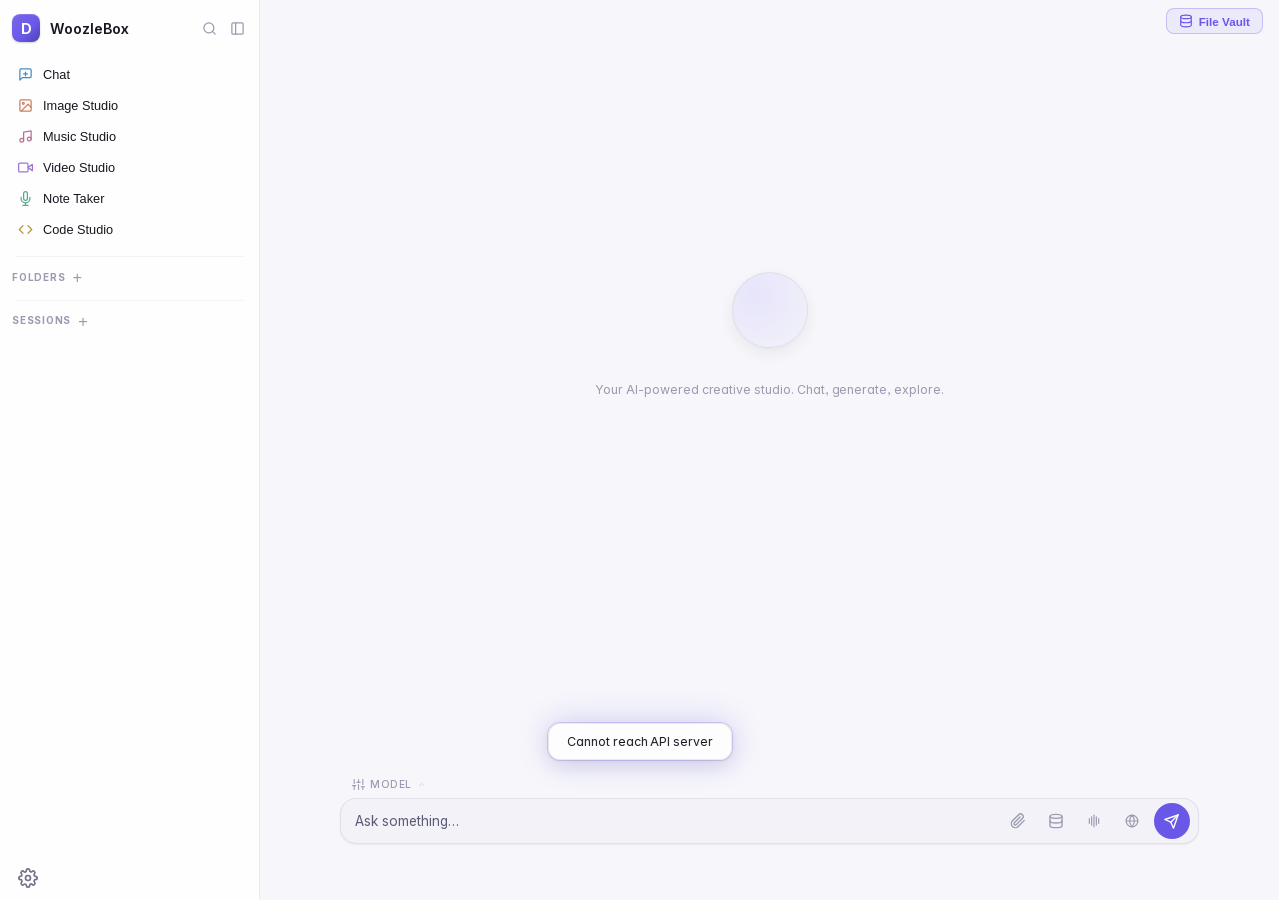
==== web/index.html @ e850a711 "admin: make Defaults panel context window token-based to match chat Follow-up to the token-based con" ====
<!DOCTYPE html>
<html lang="en">
<head>
  <meta charset="UTF-8" />
  <meta name="viewport" content="width=device-width, initial-scale=1.0, maximum-scale=1.0, user-scalable=no, viewport-fit=cover" />
  <meta name="mobile-web-app-capable" content="yes" />
  <meta name="apple-mobile-web-app-status-bar-style" content="black-translucent" />
  <title>WoozleBox</title>
  <script type="importmap">
  {
    "imports": {
      "three": "/lib/three/three.module.min.js",
      "three/addons/": "/lib/three/addons/"
    }
  }
  </script>
  <link rel="preload" href="fonts/InterVariable.woff2" as="font" type="font/woff2" crossorigin>
  <link rel="stylesheet" href="css/1-variables.css?v=3">
  <link rel="stylesheet" href="css/2-base.css?v=19">
  <link rel="stylesheet" href="css/3-studios.css?v=17">
  <link rel="stylesheet" href="css/4-chat.css?v=12">
  <link rel="stylesheet" href="css/5-ui.css?v=26">
  <link rel="stylesheet" href="css/6-responsive.css?v=3">
  <link rel="stylesheet" href="lib/highlight.css">
  <script>
    // Apply persisted color mode before first paint to avoid a flash.
    // Orthogonal to the existing wooz_theme preset picker.
    (function(){
      var m = localStorage.getItem("wooz_color_mode");
      if (m === "light" || m === "auto") {
        document.documentElement.setAttribute("data-theme", m);
      } else {
        document.documentElement.setAttribute("data-theme", "dark");
      }
    })();
  </script>
</head>
<body>
<script>
  if(localStorage.getItem("wooz_view")==="studio"){
    document.documentElement.classList.add("studio-preload");
  } else if(localStorage.getItem("wooz_view")==="music"){
    document.documentElement.classList.add("music-preload");
  } else if(localStorage.getItem("wooz_view")==="video"){
    document.documentElement.classList.add("video-preload");
  }
</script>

<!-- SVG icon sprite sheet -->
<svg xmlns="http://www.w3.org/2000/svg" style="display:none">
  <symbol id="i-heart" viewBox="0 0 24 24" fill="none" stroke="currentColor" stroke-width="2" stroke-linecap="round" stroke-linejoin="round"><path d="M20.84 4.61a5.5 5.5 0 0 0-7.78 0L12 5.67l-1.06-1.06a5.5 5.5 0 0 0-7.78 7.78l1.06 1.06L12 21.23l7.78-7.78 1.06-1.06a5.5 5.5 0 0 0 0-7.78z"/></symbol>
  <symbol id="i-heart-filled" viewBox="0 0 24 24" fill="#f472b6" stroke="#f472b6" stroke-width="2" stroke-linecap="round" stroke-linejoin="round"><path d="M20.84 4.61a5.5 5.5 0 0 0-7.78 0L12 5.67l-1.06-1.06a5.5 5.5 0 0 0-7.78 7.78l1.06 1.06L12 21.23l7.78-7.78 1.06-1.06a5.5 5.5 0 0 0 0-7.78z"/></symbol>
  <symbol id="i-play" viewBox="0 0 24 24" fill="currentColor"><polygon points="5 3 19 12 5 21 5 3"/></symbol>
  <symbol id="i-refresh" viewBox="0 0 24 24" fill="none" stroke="currentColor" stroke-width="2" stroke-linecap="round" stroke-linejoin="round"><polyline points="1 4 1 10 7 10"/><path d="M3.51 15a9 9 0 1 0 2.13-9.36L1 10"/></symbol>
  <symbol id="i-trash" viewBox="0 0 24 24" fill="none" stroke="currentColor" stroke-width="2" stroke-linecap="round" stroke-linejoin="round"><polyline points="3 6 5 6 21 6"/><path d="M19 6l-1 14a2 2 0 0 1-2 2H8a2 2 0 0 1-2-2L5 6"/><path d="M10 11v6"/><path d="M14 11v6"/><path d="M9 6V4a1 1 0 0 1 1-1h4a1 1 0 0 1 1 1v2"/></symbol>
  <symbol id="i-download" viewBox="0 0 24 24" fill="none" stroke="currentColor" stroke-width="2" stroke-linecap="round" stroke-linejoin="round"><path d="M21 15v4a2 2 0 0 1-2 2H5a2 2 0 0 1-2-2v-4"/><polyline points="7 10 12 15 17 10"/><line x1="12" y1="15" x2="12" y2="3"/></symbol>
  <symbol id="i-upload" viewBox="0 0 24 24" fill="none" stroke="currentColor" stroke-width="2" stroke-linecap="round" stroke-linejoin="round"><path d="M21 15v4a2 2 0 0 1-2 2H5a2 2 0 0 1-2-2v-4"/><polyline points="17 8 12 3 7 8"/><line x1="12" y1="3" x2="12" y2="15"/></symbol>
  <symbol id="i-chevron-down" viewBox="0 0 24 24" fill="none" stroke="currentColor" stroke-width="2" stroke-linecap="round" stroke-linejoin="round"><polyline points="6 9 12 15 18 9"/></symbol>
  <symbol id="i-chevron-up" viewBox="0 0 24 24" fill="none" stroke="currentColor" stroke-width="2" stroke-linecap="round" stroke-linejoin="round"><polyline points="18 15 12 9 6 15"/></symbol>
  <symbol id="i-wrap" viewBox="0 0 24 24" fill="none" stroke="currentColor" stroke-width="2" stroke-linecap="round" stroke-linejoin="round"><line x1="3" y1="6" x2="21" y2="6"/><path d="M3 12h15a3 3 0 1 1 0 6h-4"/><polyline points="16 16 14 18 16 20"/><line x1="3" y1="18" x2="10" y2="18"/></symbol>
  <symbol id="i-bolt" viewBox="0 0 24 24" fill="none" stroke="currentColor" stroke-width="2" stroke-linecap="round" stroke-linejoin="round"><polygon points="13 2 3 14 12 14 11 22 21 10 12 10"/></symbol>
  <symbol id="i-copy" viewBox="0 0 24 24" fill="none" stroke="currentColor" stroke-width="2" stroke-linecap="round" stroke-linejoin="round"><rect x="9" y="9" width="13" height="13" rx="2"/><path d="M5 15H4a2 2 0 0 1-2-2V4a2 2 0 0 1 2-2h9a2 2 0 0 1 2 2v1"/></symbol>
  <symbol id="i-trash-simple" viewBox="0 0 24 24" fill="none" stroke="currentColor" stroke-width="2" stroke-linecap="round" stroke-linejoin="round"><polyline points="3 6 5 6 21 6"/><path d="M19 6v14a2 2 0 0 1-2 2H7a2 2 0 0 1-2-2V6m3 0V4a2 2 0 0 1 2-2h4a2 2 0 0 1 2 2v2"/></symbol>
  <symbol id="i-x" viewBox="0 0 24 24" fill="none" stroke="currentColor" stroke-width="2" stroke-linecap="round" stroke-linejoin="round"><line x1="18" y1="6" x2="6" y2="18"/><line x1="6" y1="6" x2="18" y2="18"/></symbol>
  <symbol id="i-eye" viewBox="0 0 24 24" fill="none" stroke="currentColor" stroke-width="2" stroke-linecap="round" stroke-linejoin="round"><path d="M1 12s4-8 11-8 11 8 11 8-4 8-11 8-11-8-11-8z"/><circle cx="12" cy="12" r="3"/></symbol>
  <symbol id="i-maximize" viewBox="0 0 24 24" fill="none" stroke="currentColor" stroke-width="2" stroke-linecap="round" stroke-linejoin="round"><polyline points="15 3 21 3 21 9"/><polyline points="9 21 3 21 3 15"/><line x1="21" y1="3" x2="14" y2="10"/><line x1="3" y1="21" x2="10" y2="14"/></symbol>
  <symbol id="i-video" viewBox="0 0 24 24" fill="none" stroke="currentColor" stroke-width="2" stroke-linecap="round" stroke-linejoin="round"><polygon points="23 7 16 12 23 17 23 7"/><rect x="1" y="5" width="15" height="14" rx="2" ry="2"/></symbol>
  <symbol id="i-image" viewBox="0 0 24 24" fill="none" stroke="currentColor" stroke-width="2" stroke-linecap="round" stroke-linejoin="round"><rect x="3" y="3" width="18" height="18" rx="2"/><circle cx="8.5" cy="8.5" r="1.5"/><path d="m21 15-5-5L5 21"/></symbol>
  <symbol id="i-check" viewBox="0 0 24 24" fill="none" stroke="currentColor" stroke-width="2" stroke-linecap="round" stroke-linejoin="round"><polyline points="20 6 9 18 4 13"/></symbol>
  <symbol id="i-music" viewBox="0 0 24 24" fill="none" stroke="currentColor" stroke-width="2" stroke-linecap="round" stroke-linejoin="round"><path d="M9 18V5l12-2v13"/><circle cx="6" cy="18" r="3"/><circle cx="18" cy="16" r="3"/></symbol>
  <symbol id="i-sparkles" viewBox="0 0 24 24" fill="none" stroke="currentColor" stroke-width="2" stroke-linecap="round" stroke-linejoin="round"><path d="M12 3l1.5 3.5L17 8l-3.5 1.5L12 13l-1.5-3.5L7 8l3.5-1.5z"/><path d="M5 17l.75 1.75L7.5 19.5l-1.75.75L5 22l-.75-1.75L2.5 19.5l1.75-.75z"/><path d="M18 13l.75 1.75 1.75.75-1.75.75L18 18l-.75-1.75-1.75-.75 1.75-.75z"/></symbol>
  <symbol id="i-bulb" viewBox="0 0 24 24" fill="none" stroke="currentColor" stroke-width="2" stroke-linecap="round" stroke-linejoin="round"><path d="M12 2a7 7 0 0 1 7 7c0 3-1.86 5.1-4 6.32V17a1 1 0 0 1-1 1h-4a1 1 0 0 1-1-1v-1.68C6.86 14.1 5 12 5 9a7 7 0 0 1 7-7z"/><line x1="9" y1="21" x2="15" y2="21"/><line x1="10" y1="17" x2="14" y2="17"/></symbol>
  <symbol id="i-edit" viewBox="0 0 24 24" fill="none" stroke="currentColor" stroke-width="2" stroke-linecap="round" stroke-linejoin="round"><path d="M12 20h9"/><path d="M16.5 3.5a2.121 2.121 0 0 1 3 3L7 19l-4 1 1-4L16.5 3.5z"/></symbol>
  <symbol id="i-sliders" viewBox="0 0 24 24" fill="none" stroke="currentColor" stroke-width="2" stroke-linecap="round" stroke-linejoin="round"><line x1="4" y1="21" x2="4" y2="14"/><line x1="4" y1="10" x2="4" y2="3"/><line x1="12" y1="21" x2="12" y2="12"/><line x1="12" y1="8" x2="12" y2="3"/><line x1="20" y1="21" x2="20" y2="16"/><line x1="20" y1="12" x2="20" y2="3"/><line x1="1" y1="14" x2="7" y2="14"/><line x1="9" y1="8" x2="15" y2="8"/><line x1="17" y1="16" x2="23" y2="16"/></symbol>
  <symbol id="i-globe" viewBox="0 0 24 24" fill="none" stroke="currentColor" stroke-width="2" stroke-linecap="round" stroke-linejoin="round"><circle cx="12" cy="12" r="10"/><line x1="2" y1="12" x2="22" y2="12"/><path d="M12 2a15.3 15.3 0 0 1 4 10 15.3 15.3 0 0 1-4 10 15.3 15.3 0 0 1-4-10 15.3 15.3 0 0 1 4-10z"/></symbol>
  <symbol id="i-search" viewBox="0 0 24 24" fill="none" stroke="currentColor" stroke-width="2" stroke-linecap="round" stroke-linejoin="round"><circle cx="11" cy="11" r="8"/><line x1="21" y1="21" x2="16.65" y2="16.65"/></symbol>
  <symbol id="i-trash-lines" viewBox="0 0 24 24" fill="none" stroke="currentColor" stroke-width="2" stroke-linecap="round" stroke-linejoin="round"><polyline points="3 6 5 6 21 6"/><path d="M19 6v14a2 2 0 0 1-2 2H7a2 2 0 0 1-2-2V6m3 0V4a2 2 0 0 1 2-2h4a2 2 0 0 1 2 2v2"/><line x1="10" y1="11" x2="10" y2="17"/><line x1="14" y1="11" x2="14" y2="17"/></symbol>
  <symbol id="i-pause" viewBox="0 0 24 24" fill="currentColor"><rect x="6" y="4" width="4" height="16"/><rect x="14" y="4" width="4" height="16"/></symbol>
  <symbol id="i-chevron-right" viewBox="0 0 24 24" fill="none" stroke="currentColor" stroke-width="2" stroke-linecap="round" stroke-linejoin="round"><polyline points="9 6 15 12 9 18"/></symbol>
  <symbol id="i-redo" viewBox="0 0 24 24" fill="none" stroke="currentColor" stroke-width="2" stroke-linecap="round" stroke-linejoin="round"><polyline points="23 4 23 10 17 10"/><path d="M20.49 15a9 9 0 1 1-2.12-9.36L23 10"/></symbol>
  <symbol id="i-scissors" viewBox="0 0 24 24" fill="none" stroke="currentColor" stroke-width="2" stroke-linecap="round" stroke-linejoin="round"><circle cx="6" cy="6" r="3"/><circle cx="6" cy="18" r="3"/><line x1="20" y1="4" x2="8.12" y2="15.88"/><line x1="14.47" y1="14.48" x2="20" y2="20"/><line x1="8.12" y1="8.12" x2="12" y2="12"/></symbol>
  <symbol id="i-folder" viewBox="0 0 24 24" fill="none" stroke="currentColor" stroke-width="2" stroke-linecap="round" stroke-linejoin="round"><path d="M22 19a2 2 0 0 1-2 2H4a2 2 0 0 1-2-2V5a2 2 0 0 1 2-2h5l2 3h9a2 2 0 0 1 2 2z"/></symbol>
  <symbol id="i-chat-plus" viewBox="0 0 24 24" fill="none" stroke="currentColor" stroke-width="2" stroke-linecap="round" stroke-linejoin="round"><path d="M21 15a2 2 0 0 1-2 2H7l-4 4V5a2 2 0 0 1 2-2h14a2 2 0 0 1 2 2z"/><line x1="12" y1="8" x2="12" y2="14"/><line x1="9" y1="11" x2="15" y2="11"/></symbol>
  <symbol id="i-file" viewBox="0 0 24 24" fill="none" stroke="currentColor" stroke-width="2" stroke-linecap="round" stroke-linejoin="round"><path d="M14 2H6a2 2 0 0 0-2 2v16a2 2 0 0 0 2 2h12a2 2 0 0 0 2-2V8z"/><polyline points="14 2 14 8 20 8"/></symbol>
  <symbol id="i-edit-box" viewBox="0 0 24 24" fill="none" stroke="currentColor" stroke-width="2" stroke-linecap="round" stroke-linejoin="round"><path d="M11 4H4a2 2 0 0 0-2 2v14a2 2 0 0 0 2 2h14a2 2 0 0 0 2-2v-7"/><path d="M18.5 2.5a2.121 2.121 0 0 1 3 3L12 15l-4 1 1-4 9.5-9.5z"/></symbol>
  <symbol id="i-send" viewBox="0 0 24 24" fill="none" stroke="currentColor" stroke-width="2" stroke-linecap="round" stroke-linejoin="round"><line x1="22" y1="2" x2="11" y2="13"/><polygon points="22 2 15 22 11 13 2 9 22 2"/></symbol>
  <symbol id="i-gear" viewBox="0 0 24 24" fill="none" stroke="currentColor" stroke-width="2" stroke-linecap="round" stroke-linejoin="round"><circle cx="12" cy="12" r="3"/><path d="M19.4 15a1.65 1.65 0 0 0 .33 1.82l.06.06a2 2 0 0 1-2.83 2.83l-.06-.06a1.65 1.65 0 0 0-1.82-.33 1.65 1.65 0 0 0-1 1.51V21a2 2 0 0 1-4 0v-.09A1.65 1.65 0 0 0 9 19.4a1.65 1.65 0 0 0-1.82.33l-.06.06a2 2 0 0 1-2.83-2.83l.06-.06A1.65 1.65 0 0 0 4.68 15a1.65 1.65 0 0 0-1.51-1H3a2 2 0 0 1 0-4h.09A1.65 1.65 0 0 0 4.6 9a1.65 1.65 0 0 0-.33-1.82l-.06-.06a2 2 0 0 1 2.83-2.83l.06.06A1.65 1.65 0 0 0 9 4.68a1.65 1.65 0 0 0 1-1.51V3a2 2 0 0 1 4 0v.09a1.65 1.65 0 0 0 1 1.51 1.65 1.65 0 0 0 1.82-.33l.06-.06a2 2 0 0 1 2.83 2.83l-.06.06A1.65 1.65 0 0 0 19.4 9a1.65 1.65 0 0 0 1.51 1H21a2 2 0 0 1 0 4h-.09a1.65 1.65 0 0 0-1.51 1z"/></symbol>
  <symbol id="i-sidebar" viewBox="0 0 24 24" fill="none" stroke="currentColor" stroke-width="2" stroke-linecap="round" stroke-linejoin="round"><rect x="3" y="3" width="18" height="18" rx="2"/><line x1="9" y1="3" x2="9" y2="21"/></symbol>
  <symbol id="i-mic" viewBox="0 0 24 24" fill="none" stroke="currentColor" stroke-width="2" stroke-linecap="round" stroke-linejoin="round"><path d="M12 1a3 3 0 0 0-3 3v8a3 3 0 0 0 6 0V4a3 3 0 0 0-3-3z"/><path d="M19 10v2a7 7 0 0 1-14 0v-2"/><line x1="12" y1="19" x2="12" y2="23"/><line x1="8" y1="23" x2="16" y2="23"/></symbol>
  <symbol id="i-record" viewBox="0 0 24 24"><circle cx="12" cy="12" r="8" fill="currentColor"/></symbol>
  <symbol id="i-code" viewBox="0 0 24 24" fill="none" stroke="currentColor" stroke-width="2" stroke-linecap="round" stroke-linejoin="round"><polyline points="16 18 22 12 16 6"/><polyline points="8 6 2 12 8 18"/></symbol>
  <symbol id="i-paperclip" viewBox="0 0 24 24" fill="none" stroke="currentColor" stroke-width="2" stroke-linecap="round" stroke-linejoin="round"><path d="M21.44 11.05l-9.19 9.19a6 6 0 0 1-8.49-8.49l9.19-9.19a4 4 0 0 1 5.66 5.66l-9.2 9.19a2 2 0 0 1-2.83-2.83l8.49-8.48"/></symbol>
  <symbol id="i-database" viewBox="0 0 24 24" fill="none" stroke="currentColor" stroke-width="2" stroke-linecap="round" stroke-linejoin="round"><ellipse cx="12" cy="5" rx="9" ry="3"/><path d="M21 12c0 1.66-4.03 3-9 3s-9-1.34-9-3"/><path d="M3 5v14c0 1.66 4.03 3 9 3s9-1.34 9-3V5"/></symbol>
  <symbol id="i-trim" viewBox="0 0 24 24" fill="none" stroke="currentColor" stroke-width="2" stroke-linecap="round" stroke-linejoin="round"><rect x="3" y="3" width="18" height="18" rx="2"/><line x1="9" y1="3" x2="9" y2="21"/><line x1="15" y1="3" x2="15" y2="21"/></symbol>
  <symbol id="i-fade-in" viewBox="0 0 24 24" fill="none" stroke="currentColor" stroke-width="2" stroke-linecap="round" stroke-linejoin="round"><polygon points="3 20 21 20 21 4" fill="currentColor" opacity="0.2" stroke="none"/><path d="M3 20 L21 20 L21 4 Z"/></symbol>
  <symbol id="i-fade-out" viewBox="0 0 24 24" fill="none" stroke="currentColor" stroke-width="2" stroke-linecap="round" stroke-linejoin="round"><polygon points="3 4 3 20 21 20" fill="currentColor" opacity="0.2" stroke="none"/><path d="M3 4 L3 20 L21 20 Z"/></symbol>
  <symbol id="i-clock" viewBox="0 0 24 24" fill="none" stroke="currentColor" stroke-width="2" stroke-linecap="round" stroke-linejoin="round"><circle cx="12" cy="12" r="10"/><polyline points="12 6 12 12 16 14"/></symbol>
  <symbol id="i-diff" viewBox="0 0 24 24" fill="none" stroke="currentColor" stroke-width="2" stroke-linecap="round" stroke-linejoin="round"><line x1="4" y1="6" x2="10" y2="6"/><line x1="7" y1="3" x2="7" y2="9"/><line x1="14" y1="18" x2="20" y2="18"/><rect x="2" y="2" width="20" height="20" rx="3"/><line x1="12" y1="2" x2="12" y2="22"/></symbol>
  <symbol id="i-help" viewBox="0 0 24 24" fill="none" stroke="currentColor" stroke-width="2" stroke-linecap="round" stroke-linejoin="round"><circle cx="12" cy="12" r="10"/><path d="M9.09 9a3 3 0 0 1 5.83 1c0 2-3 3-3 3"/><line x1="12" y1="17" x2="12.01" y2="17"/></symbol>
</svg>

<!-- hidden TTS btn kept for JS -->
<button id="tts-btn" style="display:none">🔊</button>

<!-- Mobile hamburger menu button -->
<button id="mobile-menu-btn" aria-label="Open menu">
  <svg width="20" height="20" viewBox="0 0 24 24" fill="none" stroke="currentColor" stroke-width="2" stroke-linecap="round" stroke-linejoin="round"><line x1="3" y1="6" x2="21" y2="6"/><line x1="3" y1="12" x2="21" y2="12"/><line x1="3" y1="18" x2="21" y2="18"/></svg>
</button>
<!-- Mobile sidebar backdrop -->
<div id="mobile-sidebar-backdrop"></div>
<!-- Inpaint Editor -->
<div id="inpaint-editor">
  <div id="inpaint-card">
    <div id="inpaint-header">
      <div id="inpaint-header-left">
        <span id="inpaint-header-title">Edit Image</span>
        <span id="inpaint-header-desc">Paint the area to change, then describe the replacement</span>
      </div>
      <div id="inpaint-tools">
        <label>Brush <input type="range" id="inpaint-brush-size" min="5" max="80" value="30"><span id="inpaint-brush-val">30</span></label>
        <button class="inpaint-tool-btn" id="inpaint-eraser" title="Eraser (E)">
          <svg width="14" height="14" viewBox="0 0 24 24" fill="none" stroke="currentColor" stroke-width="2" stroke-linecap="round" stroke-linejoin="round"><path d="M20 20H7L3 16c-.8-.8-.8-2 0-2.8L14.6 1.6c.8-.8 2-.8 2.8 0L21 5.2c.8.8.8 2 0 2.8L11 18"/><path d="M6 12l5.4 5.4"/></svg>
        </button>
        <button class="inpaint-tool-btn" id="inpaint-undo" title="Undo (Ctrl+Z)">
          <svg width="14" height="14"><use href="#i-refresh"/></svg>
        </button>
        <button class="inpaint-tool-btn" id="inpaint-clear" title="Clear mask">
          <svg width="14" height="14"><use href="#i-trash-simple"/></svg>
        </button>
        <div class="inpaint-sep"></div>
        <div class="inpaint-zoom-group">
          <button class="inpaint-zoom-btn" id="inpaint-zoom-out">&minus;</button>
          <input type="range" id="inpaint-zoom-range" min="25" max="300" value="100">
          <button class="inpaint-zoom-btn" id="inpaint-zoom-in">+</button>
          <span id="inpaint-zoom-val">100%</span>
        </div>
      </div>
      <button id="inpaint-close">&times;</button>
    </div>
    <div id="inpaint-canvas-wrap">
      <div id="inpaint-canvas-inner">
        <img id="inpaint-source-img" />
        <canvas id="inpaint-canvas"></canvas>
        <div id="inpaint-loading">
          <div class="enhance-overlay-spinner"></div>
          <div id="inpaint-loading-text">Inpainting...</div>
        </div>
      </div>
    </div>
    <button id="inpaint-settings-toggle">
      <svg width="10" height="10" viewBox="0 0 24 24" fill="currentColor" stroke="none"><path d="M9 6l6 6-6 6z"/></svg>
      Settings
    </button>
    <div id="inpaint-settings-panel">
      <div class="inpaint-setting-row">
        <span class="inpaint-setting-label" title="Number of denoising iterations. More steps = higher quality but slower.">Steps</span>
        <input type="range" class="inpaint-setting-range" id="inpaint-set-steps" min="10" max="50" value="35" title="Number of denoising iterations. More steps = higher quality but slower.">
        <span class="inpaint-setting-val" id="inpaint-set-steps-val">35</span>
      </div>
      <div class="inpaint-setting-row">
        <span class="inpaint-setting-label" title="How strongly the result follows your prompt. Higher = more literal, lower = more creative.">Guidance</span>
        <input type="range" class="inpaint-setting-range" id="inpaint-set-guidance" min="1" max="20" step="0.5" value="12" title="How strongly the result follows your prompt. Higher = more literal, lower = more creative.">
        <span class="inpaint-setting-val" id="inpaint-set-guidance-val">12.0</span>
      </div>
      <div class="inpaint-setting-row">
        <span class="inpaint-setting-label" title="How much of the masked area to regenerate. 1.0 = fully replace, lower values blend more with the original image.">Strength</span>
        <input type="range" class="inpaint-setting-range" id="inpaint-set-strength" min="0.1" max="1.0" step="0.05" value="0.75" title="How much of the masked area to regenerate. 1.0 = fully replace, lower values blend more with the original image.">
        <span class="inpaint-setting-val" id="inpaint-set-strength-val">0.75</span>
      </div>
    </div>
    <div id="inpaint-prompt-bar">
      <input type="text" id="inpaint-prompt" placeholder="Describe what should appear in the painted area..." />
      <button id="inpaint-submit" title="Run inpainting on the painted area">
        <svg width="16" height="16" viewBox="0 0 24 24" fill="none" stroke="currentColor" stroke-width="2.5" stroke-linecap="round" stroke-linejoin="round"><polygon points="13 2 3 14 12 14 11 22 21 10 12 10 13 2"/></svg>
      </button>
      <button id="inpaint-save" title="Save result to Image Studio">
        <svg width="16" height="16" viewBox="0 0 24 24" fill="none" stroke="currentColor" stroke-width="2" stroke-linecap="round" stroke-linejoin="round"><path d="M19 21H5a2 2 0 0 1-2-2V5a2 2 0 0 1 2-2h11l5 5v11a2 2 0 0 1-2 2z"/><polyline points="17 21 17 13 7 13 7 21"/><polyline points="7 3 7 8 15 8"/></svg>
      </button>
      <button id="inpaint-reset" title="Reset to original image">
        <svg width="16" height="16"><use href="#i-refresh"/></svg>
      </button>
    </div>
  </div>
</div>

<!-- MUSIC EDITOR MODAL -->
<div id="music-editor">
  <div id="music-editor-card">
    <div id="music-editor-header">
      <div id="music-editor-header-left">
        <span id="music-editor-title">Edit Audio</span>
        <span id="music-editor-desc">Select a region to trim, cut, or apply effects</span>
      </div>
      <div id="music-editor-tools">
        <button class="inpaint-tool-btn" id="me-trim" title="Trim to selection">
          <svg width="14" height="14"><use href="#i-trim"/></svg>
        </button>
        <button class="inpaint-tool-btn" id="me-cut" title="Cut selection">
          <svg width="14" height="14"><use href="#i-scissors"/></svg>
        </button>
        <div class="inpaint-sep"></div>
        <button class="inpaint-tool-btn" id="me-fade-in" title="Fade in">
          <svg width="14" height="14"><use href="#i-fade-in"/></svg>
        </button>
        <button class="inpaint-tool-btn" id="me-fade-out" title="Fade out">
          <svg width="14" height="14"><use href="#i-fade-out"/></svg>
        </button>
        <div class="inpaint-sep"></div>
        <div id="me-speed-group">
          <svg width="12" height="12"><use href="#i-clock"/></svg>
          <input type="range" id="me-speed" min="0.25" max="2" step="0.25" value="1" title="Playback speed">
          <span id="me-speed-val">1x</span>
        </div>
        <div class="inpaint-sep"></div>
        <button class="inpaint-tool-btn" id="me-undo" title="Undo (Ctrl+Z)">
          <svg width="14" height="14"><use href="#i-refresh"/></svg>
        </button>
        <button class="inpaint-tool-btn" id="me-redo" title="Redo (Ctrl+Y)">
          <svg width="14" height="14"><use href="#i-redo"/></svg>
        </button>
      </div>
      <button id="music-editor-close">&times;</button>
    </div>
    <div id="me-wave-container">
      <div id="me-waveform-wrap">
        <canvas id="me-waveform-canvas"></canvas>
        <div id="me-selection-overlay"></div>
        <div id="me-playhead"></div>
      </div>
      <canvas id="me-timeline-canvas"></canvas>
    </div>
    <div id="me-scrollbar">
      <div id="me-scrollbar-thumb"></div>
    </div>
    <div id="me-transport">
      <button class="inpaint-tool-btn" id="me-play" title="Play/Pause">
        <svg width="14" height="14"><use href="#i-play"/></svg>
      </button>
      <span id="me-time">0:00 / 0:00</span>
      <span id="me-selection-info"></span>
      <div id="me-zoom-group">
        <button class="inpaint-tool-btn" id="me-zoom-out" title="Zoom out (-)">
          <svg width="12" height="12" viewBox="0 0 24 24" fill="none" stroke="currentColor" stroke-width="2.5" stroke-linecap="round"><line x1="5" y1="12" x2="19" y2="12"/></svg>
        </button>
        <span id="me-zoom-val">100%</span>
        <button class="inpaint-tool-btn" id="me-zoom-in" title="Zoom in (+)">
          <svg width="12" height="12" viewBox="0 0 24 24" fill="none" stroke="currentColor" stroke-width="2.5" stroke-linecap="round"><line x1="12" y1="5" x2="12" y2="19"/><line x1="5" y1="12" x2="19" y2="12"/></svg>
        </button>
      </div>
    </div>
    <div id="me-footer">
      <div id="me-export-group">
        <label id="me-format-label">Format</label>
        <select id="me-format">
          <option value="mp3">MP3</option>
          <option value="wav">WAV</option>
        </select>
      </div>
      <button class="accent-btn" id="me-export" title="Download edited audio">
        <svg width="14" height="14"><use href="#i-download"/></svg> Export
      </button>
      <button class="accent-btn" id="me-save" title="Save changes back to studio">
        <svg width="14" height="14"><use href="#i-check"/></svg> Save
      </button>
      <button class="accent-btn" id="me-reset" title="Reset to original">
        <svg width="14" height="14"><use href="#i-refresh"/></svg> Reset
      </button>
    </div>
    <div class="modal-resize-handle" id="me-resize-handle"></div>
  </div>
</div>

<!-- MAIN -->
<div id="main">

  <!-- SIDEBAR -->
  <div id="sidebar">
    <div id="sidebar-resize-handle"></div>
    <!-- Logo -->
    <div id="sidebar-logo">
      <div class="logo" id="logo-letter">D</div>
      <img id="logo-img" style="display:none;max-width:280px;max-height:32px;width:auto;height:auto;object-fit:contain;border-radius:4px;" />
      <span id="sidebar-title">WoozleBox</span>
      <button id="search-open-btn" class="sidebar-search-btn" title="Search">
        <svg width="15" height="15"><use href="#i-search"/></svg>
      </button>
    </div>

    <!-- Expanded sidebar top -->
    <div id="sidebar-top">
      <button id="new-chat-btn">
        <svg width="15" height="15"><use href="#i-chat-plus"/></svg>
        Chat
      </button>
      <button class="sidebar-row sidebar-studio-btn" id="studio-sidebar-btn">
        <svg width="15" height="15"><use href="#i-image"/></svg>
        Image Studio
      </button>
      <button class="sidebar-row sidebar-studio-btn" id="music-sidebar-btn">
        <svg width="15" height="15"><use href="#i-music"/></svg>
        Music Studio
      </button>
      <button class="sidebar-row sidebar-studio-btn" id="video-sidebar-btn">
        <svg width="15" height="15"><use href="#i-video"/></svg>
        Video Studio
      </button>
      <button class="sidebar-row sidebar-studio-btn" id="notetaker-sidebar-btn">
        <svg width="15" height="15"><use href="#i-mic"/></svg>
        Note Taker
      </button>
      <button class="sidebar-row sidebar-studio-btn" id="code-sidebar-btn">
        <svg width="15" height="15"><use href="#i-code"/></svg>
        Code Studio
      </button>
    </div>
    <button id="sidebar-toggle" title="Collapse sidebar">
      <svg width="15" height="15"><use href="#i-sidebar"/></svg>
    </button>

    <!-- Collapsed icon strip -->
    <div id="sidebar-icon-strip">
      <button class="strip-btn" id="strip-expand-btn" title="Expand sidebar">
        <svg width="16" height="16"><use href="#i-sidebar"/></svg>
      </button>
      <button class="strip-btn" id="strip-new-chat-btn" title="Chat">
        <svg width="16" height="16"><use href="#i-chat-plus"/></svg>
      </button>
      <button class="strip-btn" id="strip-studio-btn" title="Image Studio">
        <svg width="16" height="16"><use href="#i-image"/></svg>
      </button>
      <button class="strip-btn" id="strip-music-btn" title="Music Studio">
        <svg width="16" height="16"><use href="#i-music"/></svg>
      </button>
      <button class="strip-btn" id="strip-video-btn" title="Video Studio">
        <svg width="16" height="16"><use href="#i-video"/></svg>
      </button>
      <button class="strip-btn" id="strip-notetaker-btn" title="Note Taker">
        <svg width="16" height="16"><use href="#i-mic"/></svg>
      </button>
      <button class="strip-btn" id="strip-code-btn" title="Code Studio">
        <svg width="16" height="16"><use href="#i-code"/></svg>
      </button>
      <button class="strip-btn" id="strip-search-btn" title="Search chats">
        <svg width="16" height="16"><use href="#i-search"/></svg>
      </button>
      <button class="strip-btn" id="strip-settings-btn" title="Settings">
        <svg width="16" height="16"><use href="#i-gear"/></svg>
      </button>
    </div>

    <!-- Folders section -->
    <!-- Chat: Folders + Sessions -->
    <div id="chat-folders-top-divider" class="sb-divider"></div>
    <div id="chat-folders-section" class="sb-section">
      <div id="chat-folders-header" class="sb-section-header">
        <span>Folders</span>
        <button id="folder-new-btn" title="New folder">+</button>
      </div>
      <div id="chat-folders-list"></div>
    </div>
    <div id="chat-folders-divider" class="sb-divider"></div>
    <div id="conv-header" class="sb-section-header">
      <span>Sessions</span>
      <button id="conv-new-btn" title="New conversation">+</button>
    </div>
    <div id="conv-search-wrap" style="display:none"></div>
    <div id="conv-list" class="sb-list"></div>

    <!-- Image Studio: Folders + Sessions -->
    <div id="image-folders-top-divider" class="sb-divider" style="display:none;"></div>
    <div id="image-folders-section" class="sb-section" style="display:none;">
      <div id="image-folders-header" class="sb-section-header">
        <span>Folders</span>
        <button id="image-folder-new-btn" title="New folder">+</button>
      </div>
      <div id="image-folders-list"></div>
    </div>
    <div id="image-folders-divider" class="sb-divider" style="display:none;"></div>
    <div id="studio-sessions-header" class="sb-section-header" style="display:none;">
      <span>Sessions</span>
      <button id="studio-new-session-btn" title="New session">+</button>
    </div>
    <div id="studio-sessions-list" class="sb-list" style="display:none;"></div>

    <!-- Music Studio: Folders + Sessions -->
    <div id="music-folders-top-divider" class="sb-divider" style="display:none;"></div>
    <div id="music-folders-section" class="sb-section" style="display:none;">
      <div id="music-folders-header" class="sb-section-header">
        <span>Folders</span>
        <button id="music-folder-new-btn" title="New folder">+</button>
      </div>
      <div id="music-folders-list"></div>
    </div>
    <div id="music-folders-divider" class="sb-divider" style="display:none;"></div>
    <div id="music-sessions-header" class="sb-section-header" style="display:none;">
      <span>Sessions</span>
      <button id="music-new-session-btn" title="New session">+</button>
    </div>
    <div id="music-sessions-list" class="sb-list" style="display:none;"></div>

    <!-- Video Studio: Folders + Sessions -->
    <div id="video-folders-top-divider" class="sb-divider" style="display:none;"></div>
    <div id="video-folders-section" class="sb-section" style="display:none;">
      <div id="video-folders-header" class="sb-section-header">
        <span>Folders</span>
        <button id="video-folder-new-btn" title="New folder">+</button>
      </div>
      <div id="video-folders-list"></div>
    </div>
    <div id="video-folders-divider" class="sb-divider" style="display:none;"></div>
    <div id="video-sessions-header" class="sb-section-header" style="display:none;">
      <span>Sessions</span>
      <button id="video-new-session-btn" title="New session">+</button>
    </div>
    <div id="video-sessions-list" class="sb-list" style="display:none;"></div>

    <!-- Note Taker: Folders + Sessions -->
    <div id="notetaker-folders-top-divider" class="sb-divider" style="display:none;"></div>
    <div id="notetaker-folders-section" class="sb-section" style="display:none;">
      <div id="notetaker-folders-header" class="sb-section-header">
        <span>Folders</span>
        <button id="notetaker-folder-new-btn" title="New folder">+</button>
      </div>
      <div id="notetaker-folders-list"></div>
    </div>
    <div id="notetaker-folders-divider" class="sb-divider" style="display:none;"></div>
    <div id="notetaker-sessions-header" class="sb-section-header" style="display:none;">
      <span>Sessions</span>
      <button id="notetaker-new-session-btn" title="New session">+</button>
    </div>
    <div id="notetaker-sessions-list" class="sb-list" style="display:none;"></div>

    <!-- Code Studio: Folders + Sessions -->
    <div id="code-folders-top-divider" class="sb-divider" style="display:none;"></div>
    <div id="code-folders-section" class="sb-section" style="display:none;">
      <div id="code-folders-header" class="sb-section-header">
        <span>Folders</span>
        <button id="code-folder-new-btn" title="New folder">+</button>
      </div>
      <div id="code-folders-list"></div>
    </div>
    <div id="code-folders-divider" class="sb-divider" style="display:none;"></div>
    <div id="code-sessions-header" class="sb-section-header" style="display:none;">
      <span>Sessions</span>
      <button id="code-new-session-btn" title="New session">+</button>
    </div>
    <div id="code-sessions-list" class="sb-list" style="display:none;"></div>

    <!-- Sidebar bottom -->
    <div id="sidebar-bottom">
      <button class="sidebar-row" id="settings-btn" title="Settings">
        <svg width="20" height="20"><use href="#i-gear"/></svg>
      </button>
      <button class="sidebar-row" id="logout-btn" style="display:none;" title="Log out">
        <svg width="20" height="20" viewBox="0 0 24 24" fill="none" stroke="currentColor" stroke-width="2" stroke-linecap="round" stroke-linejoin="round"><path d="M15 3h4a2 2 0 0 1 2 2v14a2 2 0 0 1-2 2h-4"/><polyline points="10 17 15 12 10 7"/><line x1="15" y1="12" x2="3" y2="12"/></svg>
      </button>
    </div>
    <div id="vram-status" style="display:none;"></div>
  </div>

  <!-- CHAT AREA -->
  <div id="chat-area">
    <div id="chat-col">
    <div id="chat-header">
      <button id="vault-toggle-btn" title="File Vault">
        <svg width="16" height="16"><use href="#i-database"/></svg>
        File Vault
      </button>
    </div>
    <div id="chat-body">
    <div id="chat-content">
    <div id="chat-window" class="welcome-only">
      <div class="welcome" id="welcome-msg">
        <div class="welcome-avatar" id="welcome-avatar"></div>
        <h2 id="welcome-title"></h2>
        <p class="welcome-sub">Your AI-powered creative studio. Chat, generate, explore.</p>
        <div id="chat-suggestions"></div>
      </div>
    </div>

    <div id="input-area">
      <div id="ctx-bar-wrap" style="display:none;align-items:center;gap:5px;padding:0 4px 8px;font-size:0.7rem;color:var(--text-faint);">
        <svg id="ctx-pie" width="14" height="14" viewBox="0 0 16 16" style="flex-shrink:0;transform:rotate(-90deg);">
          <circle cx="8" cy="8" r="6" fill="none" stroke="var(--surface3)" stroke-width="3"/>
          <circle id="ctx-pie-arc" cx="8" cy="8" r="6" fill="none" stroke="var(--accent)" stroke-width="3"
            stroke-dasharray="0 37.7" stroke-linecap="round" style="transition:stroke-dasharray 0.4s,stroke 0.4s;"/>
        </svg>
        <span id="ctx-label">0%</span>
      </div>
      <div id="image-preview-bar" class="attach-preview-bar"></div>
      <div id="file-preview-bar" class="file-preview-bar"></div>
      <div id="queue-tray"></div>
      <div id="chat-settings-crumb" class="settings-crumb">
        <span id="chat-settings-trigger" class="settings-trigger">
          <svg width="13" height="13"><use href="#i-sliders"/></svg>
          <span id="chat-settings-summary">Model</span>
          <svg class="chevron-icon" width="9" height="9" style="opacity:0.5;"><use href="#i-chevron-down"/></svg>
        </span>
      </div>
      <div id="chat-settings-panel" class="settings-panel">
        <div class="settings-prominent-grid">
          <div class="ss-group" title="LLM model used for chat and vault-powered answers">
            <div class="ss-group-label">Model</div>
            <select id="chat-model-select"><option value="">Loading…</option></select>
          </div>
          <div class="ss-group" title="Enable model reasoning/thinking tokens (requires compatible model)">
            <div class="ss-group-label">Thinking</div>
            <label class="toggle-switch">
              <input type="checkbox" id="chat-think-toggle">
              <span class="toggle-slider"></span>
            </label>
          </div>
        </div>
        <div class="settings-section">
          <div class="advanced-toggle" id="chat-advanced-toggle">
            <svg class="chevron-icon" width="9" height="9" style="opacity:0.5;"><use href="#i-chevron-right"/></svg>
            Advanced
          </div>
          <div class="advanced-body" id="chat-advanced-body">
            <div class="settings-prominent-grid">
              <div class="ss-group" title="Controls randomness of the model's word choice. 0.0 is deterministic (same answer every time), 0.2 is focused and factual, 0.7 is conversational, 1.0 is creative and unpredictable. Lower values for code and Q&A, higher for brainstorming.">
                <div class="ss-group-label">Temperature</div>
                <div class="sc-slider">
                  <input type="range" id="chat-temp-slider" min="0" max="1" step="0.05" value="0.2">
                  <span class="field-val" id="chat-temp-val">0.20</span>
                </div>
              </div>
              <div class="ss-group" title="At each step the model only considers the K most likely next words. Lower K (10-20) keeps output tight and on-topic; higher K (60-100) allows more variety. Works alongside Top-P as a hard cap on the candidate pool.">
                <div class="ss-group-label">Top-K</div>
                <div class="sc-slider">
                  <input type="range" id="chat-topk-slider" min="5" max="100" step="5" value="30">
                  <span class="field-val" id="chat-topk-val">30</span>
                </div>
              </div>
              <div class="ss-group" title="Nucleus sampling: the model picks from the smallest set of words whose combined probability reaches P. 0.9 means 'consider the top 90% of likelihood mass'. Lower = safer, higher = more surprising. Tune instead of Temperature when you want predictable style.">
                <div class="ss-group-label">Top-P</div>
                <div class="sc-slider">
                  <input type="range" id="chat-topp-slider" min="0.1" max="1.0" step="0.05" value="0.9">
                  <span class="field-val" id="chat-topp-val">0.90</span>
                </div>
              </div>
              <div class="ss-group" title="When File Vault is on, only passages whose semantic similarity to your question exceeds this score are included as context. Lower (0.2-0.4) casts a wide net, higher (0.6-0.8) only includes very close matches. Raise if the model cites irrelevant files.">
                <div class="ss-group-label">Similarity</div>
                <div class="sc-slider">
                  <input type="range" id="chat-thresh-slider" min="0.1" max="1.0" step="0.05" value="0.45">
                  <span class="field-val" id="chat-thresh-val">0.45</span>
                </div>
              </div>
              <div class="ss-group" title="The context window (in tokens) the model uses. Older messages are trimmed to fit this budget, and it is sent to Ollama as num_ctx. Smaller = faster and less VRAM; larger = more conversation memory. 8k is a good default on a 24GB GPU.">
                <div class="ss-group-label">Context Window</div>
                <div class="sc-slider">
                  <input type="range" id="chat-ctx-slider" min="2048" max="32768" step="2048" value="8192">
                  <span class="field-val" id="chat-ctx-val">8k</span>
                </div>
              </div>
              <div class="ss-group" title="When the context window fills past this percentage, the oldest turns are automatically summarized and compressed to free up room. 0 disables compaction (hard-stops at context limit). 75% is a sensible default.">
                <div class="ss-group-label">Auto-Compact</div>
                <div class="sc-slider">
                  <input type="range" id="chat-compact-slider" min="0" max="95" step="5" value="75">
                  <span class="field-val" id="chat-compact-val">75%</span>
                </div>
              </div>
            </div>
          </div>
        </div>
        <div class="settings-section">
          <div class="advanced-toggle" id="chat-voice-toggle">
            <svg class="chevron-icon" width="9" height="9" style="opacity:0.5;"><use href="#i-chevron-right"/></svg>
            Voice
          </div>
          <div class="advanced-body" id="chat-voice-body">
            <div class="settings-prominent-grid">
              <div class="ss-group" title="Which Orpheus speaker voice is used to read responses aloud. Each voice has its own accent, gender, and tone - see the description next to the label.">
                <div class="ss-group-label voice-label-row">
                  <span>Voice</span>
                  <span class="voice-desc" id="chat-voice-desc"></span>
                </div>
                <select id="chat-voice-select"><option value="tara">tara (loading…)</option></select>
              </div>
              <div class="ss-group" title="Playback rate multiplier. 1.0 is natural speed, 0.8 is slower/clearer for dense material, 1.3 is faster for skimming. Does not retrain the voice - just time-stretches the audio buffer.">
                <div class="ss-group-label">Speed</div>
                <div class="sc-slider">
                  <input type="range" id="chat-tts-speed-slider" min="0.7" max="1.5" step="0.05" value="1.0">
                  <span class="field-val" id="chat-tts-speed-val">1.00x</span>
                </div>
              </div>
              <div class="ss-group" title="Randomness of the Orpheus audio-token sampler. Lower (0.4-0.5) produces tighter, more consistent delivery - same sentence sounds the same every time. Higher (0.7-0.9) adds natural prosody variation but occasionally mispronounces. 0.6 is the recommended default.">
                <div class="ss-group-label">TTS Temp</div>
                <div class="sc-slider">
                  <input type="range" id="chat-tts-temp-slider" min="0.4" max="0.9" step="0.05" value="0.6">
                  <span class="field-val" id="chat-tts-temp-val">0.60</span>
                </div>
              </div>
              <div class="ss-group" title="Nucleus sampling for Orpheus audio tokens. Limits each step to the most probable tokens that together make up this fraction of likelihood. Lower (0.5-0.7) produces safer, more stable speech; higher (0.9-1.0) allows more expressive but riskier output.">
                <div class="ss-group-label">TTS Top-P</div>
                <div class="sc-slider">
                  <input type="range" id="chat-tts-topp-slider" min="0.5" max="1.0" step="0.05" value="0.9">
                  <span class="field-val" id="chat-tts-topp-val">0.90</span>
                </div>
              </div>
            </div>
          </div>
        </div>
      </div>
      <div id="input-box" class="prompt-box">
        <textarea id="message-input" placeholder="Ask something…" rows="1" autocomplete="off"></textarea>
        <div id="chat-input-actions">
          <input type="file" id="file-input" accept="image/*,.csv,.txt,.pdf,.md,.json,.xml,.log,.py,.js,.ts,.html,.css,.yaml,.yml,.toml,.ini,.sql,.sh,.r,.c,.cpp,.h,.java,.go,.rs,.rb" multiple style="display:none;" />
          <button class="prompt-action-btn attach-btn" id="attach-btn" title="Attach file to this message (not File Vault)">
            <svg width="16" height="16"><use href="#i-paperclip"/></svg>
          </button>
          <button class="prompt-action-btn" id="rag-toggle-btn" title="File Vault off">
            <svg width="16" height="16"><use href="#i-database"/></svg>
          </button>
          <button class="prompt-action-btn" id="voice-mode-btn" title="Voice conversation mode">
            <svg width="14" height="14" viewBox="0 0 24 24" fill="none" stroke="currentColor" stroke-width="2" stroke-linecap="round" stroke-linejoin="round"><line x1="4" y1="8" x2="4" y2="16"/><line x1="8" y1="5" x2="8" y2="19"/><line x1="12" y1="2" x2="12" y2="22"/><line x1="16" y1="5" x2="16" y2="19"/><line x1="20" y1="8" x2="20" y2="16"/></svg>
          </button>
          <button class="prompt-action-btn" id="web-btn" title="Toggle web search">
            <svg width="14" height="14"><use href="#i-globe"/></svg>
          </button>
          <button class="generate-btn" id="send-btn" title="Send (Enter)">
            <svg width="16" height="16"><use href="#i-send"/></svg>
          </button>
        </div>
        <div id="web-caution">
          <svg width="11" height="11" viewBox="0 0 24 24" fill="none" stroke="currentColor" stroke-width="2.5" stroke-linecap="round" stroke-linejoin="round"><path d="M10.29 3.86L1.82 18a2 2 0 0 0 1.71 3h16.94a2 2 0 0 0 1.71-3L13.71 3.86a2 2 0 0 0-3.42 0z"/><line x1="12" y1="9" x2="12" y2="13"/><line x1="12" y1="17" x2="12.01" y2="17"/></svg>
          CAUTION: Your query will be sent to the Internet
        </div>
      </div>
    </div>
    </div><!-- /chat-content -->
    </div><!-- /chat-body -->
    </div><!-- /chat-col -->

    <!-- VAULT PANEL (full-height side panel) -->
    <div id="vault-panel">
      <div class="panel-resize-handle" id="vault-resize-handle"></div>
      <div class="vault-header">
        <div style="display:flex;align-items:center;gap:8px;">
          <svg width="15" height="15" style="color:var(--accent);"><use href="#i-database"/></svg>
          <span style="font-weight:600;">File Vault</span>
        </div>
        <button id="vault-close" class="panel-close-btn" title="Close vault">
          <svg width="14" height="14"><use href="#i-x"/></svg>
        </button>
      </div>
      <div id="vault-meta"></div>
      <div id="vault-file-list"></div>
      <div id="vault-upload-area">
        <div id="vault-drop-zone">
          <div id="vault-drop-hint"><svg width="14" height="14" style="vertical-align:-2px;opacity:0.5;margin-right:4px;"><use href="#i-upload"/></svg>Drop files here or <label for="vault-file-input">browse</label> <span style="opacity:0.4;margin-left:4px;">.md .txt .pdf</span></div>
          <input type="file" id="vault-file-input" accept=".md,.txt,.pdf" multiple />
        </div>
      </div>
      <div id="vault-banner"></div>
    </div>
  </div>

  <!-- IMAGE STUDIO (lives in #main, toggles with chat-area) -->
  <div id="image-studio" class="studio-view">
    <div class="studio-col">
    <div id="image-studio-header" class="studio-header">
      <button id="studio-trash-btn" class="studio-trash-btn" title="Trash">
        <svg width="14" height="14"><use href="#i-trash-lines"/></svg>
        <span id="studio-trash-badge" class="studio-trash-badge"></span>
      </button>
      <button id="studio-fav-toggle" class="fav-toggle-btn" title="Favorites">
        <svg viewBox="0 0 24 24"><use class="heart-outline" href="#i-heart"/><use class="heart-filled" href="#i-heart-filled"/></svg>
        <span id="studio-fav-badge" style="display:none">0</span>
      </button>
    </div>
    <div id="studio-body" class="studio-body-layout">
      <div id="studio-main" class="studio-main-area">
      <!-- Gallery / canvas area -->
      <div id="studio-canvas" class="studio-canvas">
        <div id="studio-canvas-empty" class="studio-canvas-empty">
          <svg width="64" height="64"><use href="#i-image"/></svg>
          <p>Describe your image below and press <strong>Generate</strong> to create.</p>
        </div>
      </div>

      <!-- Bottom prompt area -->
      <div id="studio-controls" class="studio-controls">
        <!-- Settings summary crumb -->
        <div id="studio-settings-crumb" class="settings-crumb">
          <span id="studio-settings-trigger" class="settings-trigger">
            <svg width="13" height="13"><use href="#i-sliders"/></svg>
            <span id="studio-settings-summary">Loading...</span>
            <svg class="chevron-icon" width="9" height="9" style="opacity:0.5;"><use href="#i-chevron-down"/></svg>
          </span>
        </div>

        <!-- Expandable settings panel -->
        <div id="studio-settings-panel" class="settings-panel">
          <div class="settings-prominent-grid">
            <div class="ss-group" title="Image aspect ratio and resolution">
              <div class="ss-group-label">Aspect</div>
              <div class="sc-row">
                <button class="studio-aspect-btn active" data-aspect="square" title="Square (1:1)">
                  <div class="aspect-icon" style="width:14px;height:14px;"></div>
                </button>
                <button class="studio-aspect-btn" data-aspect="landscape" title="Landscape (16:9)">
                  <div class="aspect-icon" style="width:18px;height:11px;"></div>
                </button>
                <button class="studio-aspect-btn" data-aspect="portrait" title="Portrait (9:16)">
                  <div class="aspect-icon" style="width:11px;height:18px;"></div>
                </button>
                <select id="studio-resolution" title="Resolution"></select>
              </div>
            </div>
            <div class="ss-group" title="Number of images to generate per request - each uses a different random seed">
              <div class="ss-group-label">Count</div>
              <div class="sc-count-row">
                <button class="studio-count-btn active" data-count="1" title="Generate 1 image">1</button>
                <button class="studio-count-btn" data-count="2" title="Generate 2 images">2</button>
                <button class="studio-count-btn" data-count="3" title="Generate 3 images">3</button>
                <button class="studio-count-btn" data-count="4" title="Generate 4 images">4</button>
              </div>
            </div>
          </div>
          <div class="settings-section">
            <div class="ss-group" title="Style presets - quickly apply common image generation settings">
              <div class="ss-group-label">Presets</div>
              <div class="studio-preset-grid" id="studio-preset-grid"></div>
              <div class="studio-preset-add">
                <input type="text" id="studio-custom-preset-name" placeholder="Add new..." />
                <button id="studio-save-preset-btn" title="Save current settings as a preset">Save</button>
              </div>
            </div>
          </div>
          <div class="settings-section">
            <div class="advanced-toggle" id="studio-advanced-toggle">
              <svg class="chevron-icon" width="9" height="9" style="opacity:0.5;"><use href="#i-chevron-right"/></svg>
              Advanced
            </div>
            <div class="advanced-body" id="studio-advanced-body">
              <div class="studio-settings-grid">
                <div class="ss-group" title="Image generation model - different models have different styles and capabilities">
                  <div class="ss-group-label">Model</div>
                  <div class="studio-prompt-model-row">
                    <select id="studio-model-select"><option value="">Loading...</option></select>
                    <div id="studio-model-loading" style="display:none;">
                      <svg width="12" height="12" viewBox="0 0 24 24" fill="none" stroke="var(--accent)" stroke-width="2.5" stroke-linecap="round"><path d="M12 2v4M12 18v4M4.93 4.93l2.83 2.83M16.24 16.24l2.83 2.83M2 12h4M18 12h4M4.93 19.07l2.83-2.83M16.24 7.76l2.83-2.83"><animateTransform attributeName="transform" type="rotate" from="0 12 12" to="360 12 12" dur="1s" repeatCount="indefinite"/></path></svg>
                      <span style="font-size:0.72rem;">Loading...</span>
                    </div>
                  </div>
                </div>
                <div class="ss-group" title="Number of diffusion inference steps - more steps = higher quality but slower generation">
                  <div class="ss-group-label">Steps</div>
                  <div class="sc-slider">
                    <input type="range" id="studio-steps" min="1" max="50" value="25" />
                    <span class="field-val" id="studio-steps-val">25</span>
                  </div>
                </div>
                <div class="ss-group" title="How closely the output follows the prompt - higher values = stronger adherence, lower = more creative freedom">
                  <div class="ss-group-label">Guidance</div>
                  <div class="sc-slider">
                    <input type="range" id="studio-guidance" min="0" max="20" step="0.5" value="3.0" />
                    <span class="field-val" id="studio-guidance-val">3.0</span>
                  </div>
                </div>
                <div class="ss-group" title="Fixed seed for reproducible results - leave empty for a random seed each time">
                  <div class="ss-group-label">Seed</div>
                  <div class="sc-seed-row">
                    <input type="number" id="studio-seed" placeholder="Random" />
                    <button id="studio-random-seed" title="Random seed">&#x1f3b2;</button>
                  </div>
                </div>
              </div>
              <div class="studio-settings-bottom">
                <div class="ss-group" title="Describe what to avoid in the image - helps steer the model away from unwanted elements">
                  <div class="ss-group-label">Negative Prompt</div>
                  <textarea id="studio-negative" placeholder="Things to avoid: blurry, low quality, distorted..." rows="1"></textarea>
                </div>
              </div>
            </div>
          </div>
        </div>

        <div id="studio-queue-tray"></div>
        <div id="studio-prompt-box" class="prompt-box">
          <textarea id="studio-prompt" placeholder="Describe the image you want to create..." rows="1"></textarea>
          <button id="studio-suggest-btn" class="prompt-action-btn" title="Suggest a prompt">
            <svg width="16" height="16"><use href="#i-bulb"/></svg>
          </button>
          <button id="studio-generate-btn" class="generate-btn" title="Generate (Enter)">
            <svg width="16" height="16"><use href="#i-bolt"/></svg>
          </button>
        </div>
      </div>
      </div><!-- /studio-main -->
    </div><!-- /studio-body -->
    </div><!-- /studio-col -->

    <!-- Favorites panel (full height) -->
    <div id="studio-fav-panel" class="fav-panel">
      <div class="panel-resize-handle" id="fav-resize-handle"></div>
      <div id="studio-fav-header" class="fav-panel-header">
        <svg width="16" height="16" viewBox="0 0 24 24" fill="#f472b6" stroke="#f472b6" stroke-width="2" stroke-linecap="round" stroke-linejoin="round"><path d="M20.84 4.61a5.5 5.5 0 0 0-7.78 0L12 5.67l-1.06-1.06a5.5 5.5 0 0 0-7.78 7.78l1.06 1.06L12 21.23l7.78-7.78 1.06-1.06a5.5 5.5 0 0 0 0-7.78z"/></svg>
        <h3>Favorites</h3>
        <span class="fav-count" id="studio-fav-count-label" style="display:none"></span>
        <div class="fav-zoom-controls">
          <button id="fav-zoom-out" title="Smaller thumbnails">
            <svg width="12" height="12" viewBox="0 0 24 24" fill="none" stroke="currentColor" stroke-width="2.5" stroke-linecap="round" stroke-linejoin="round"><circle cx="11" cy="11" r="8"/><line x1="21" y1="21" x2="16.65" y2="16.65"/><line x1="8" y1="11" x2="14" y2="11"/></svg>
          </button>
          <button id="fav-zoom-in" title="Larger thumbnails">
            <svg width="12" height="12" viewBox="0 0 24 24" fill="none" stroke="currentColor" stroke-width="2.5" stroke-linecap="round" stroke-linejoin="round"><circle cx="11" cy="11" r="8"/><line x1="21" y1="21" x2="16.65" y2="16.65"/><line x1="11" y1="8" x2="11" y2="14"/><line x1="8" y1="11" x2="14" y2="11"/></svg>
          </button>
        </div>
        <button id="studio-fav-close" title="Close favorites">
          <svg width="16" height="16"><use href="#i-x"/></svg>
        </button>
      </div>
      <div id="studio-fav-content">
        <div id="studio-fav-empty" class="fav-panel-empty">
          <svg width="40" height="40" style="opacity:0.3"><use href="#i-heart"/></svg>
          <p>Click the heart on any image to add it to your favorites.</p>
        </div>
      </div>
    </div>
  </div>

  <!-- ═══ Music Studio ═══ -->
  <div id="music-studio" class="studio-view">
    <div class="studio-col">
    <div id="music-studio-header" class="studio-header">
      <button id="music-trash-btn" class="studio-trash-btn" title="Trash">
        <svg width="14" height="14"><use href="#i-trash-lines"/></svg>
        <span id="music-trash-badge" class="studio-trash-badge"></span>
      </button>
      <button id="music-fav-toggle" class="fav-toggle-btn" title="Favorites">
        <svg viewBox="0 0 24 24"><use class="heart-outline" href="#i-heart"/><use class="heart-filled" href="#i-heart-filled"/></svg>
        <span id="music-fav-badge" style="display:none">0</span>
      </button>
    </div>
    <div id="music-body" class="studio-body-layout">
      <div id="music-main" class="studio-main-area">
        <div id="music-canvas" class="studio-canvas">
          <div id="music-canvas-empty" class="studio-canvas-empty">
            <svg width="64" height="64"><use href="#i-music"/></svg>
            <p>Describe your music below and press <strong>Generate</strong> to create.</p>
          </div>
        </div>

        <div id="music-controls" class="studio-controls">
          <!-- Single settings panel -->
          <div id="music-settings-crumb" class="settings-crumb">
            <span id="music-settings-trigger" class="settings-trigger">
              <svg width="13" height="13"><use href="#i-sliders"/></svg>
              <span id="music-settings-summary">1m30s · 120 bpm</span>
              <svg class="chevron-icon" width="9" height="9" style="opacity:0.5;"><use href="#i-chevron-down"/></svg>
            </span>
          </div>
          <div id="music-settings-panel" class="settings-panel">
            <!-- Lyrics -->
            <div class="ss-group" title="Lyrics for the vocal track - use [verse], [chorus], [bridge] tags to structure sections. Leave empty for instrumental.">
              <div class="ss-group-label">Lyrics</div>
              <textarea id="music-lyrics" placeholder="[verse]&#10;Write lyrics here or let AI generate them...&#10;&#10;[chorus]&#10;Leave empty for instrumental" rows="8"></textarea>
            </div>
            <!-- Style Presets -->
            <div class="settings-section">
              <div class="ss-group" title="Genre and style presets - select a preset to set the musical direction">
                <div class="ss-group-label">Style Presets</div>
                <div class="studio-preset-grid" id="music-preset-grid"></div>
                <div class="studio-preset-add">
                  <input type="text" id="music-custom-preset-name" placeholder="Add new..." />
                  <button id="music-save-preset-btn" title="Save current style as a preset">Save</button>
                </div>
              </div>
            </div>
            <!-- Duration + BPM -->
            <div class="settings-section">
              <div class="settings-prominent-grid">
                <div class="ss-group" title="Length of the generated audio, from 10 seconds up to 10 minutes">
                  <div class="ss-group-label">Duration</div>
                  <div class="sc-slider">
                    <input type="range" id="music-duration" min="10" max="600" value="90" step="5">
                    <span class="field-val" id="music-duration-val">1m30s</span>
                  </div>
                </div>
                <div class="ss-group" title="Tempo in beats per minute - common tempos for popular music genres">
                  <div class="ss-group-label">BPM</div>
                  <div class="sc-slider">
                    <input type="range" id="music-bpm" min="0" max="5" value="3" step="1" list="music-bpm-ticks">
                    <span class="field-val" id="music-bpm-val">120</span>
                  </div>
                </div>
              </div>
            </div>
            <!-- Advanced (collapsed) -->
            <div class="settings-section">
              <div class="advanced-toggle" id="music-advanced-toggle">
                <svg class="chevron-icon" width="9" height="9" style="opacity:0.5;"><use href="#i-chevron-right"/></svg>
                Advanced
              </div>
              <div class="advanced-body" id="music-advanced-body">
                <div class="music-settings-grid">
                  <div class="ss-group" title="Number of diffusion inference steps - more steps = higher quality but slower generation">
                    <div class="ss-group-label">Steps</div>
                    <div class="sc-slider">
                      <input type="range" id="music-steps" min="8" max="50" value="40" step="1">
                      <span class="field-val" id="music-steps-val">40</span>
                    </div>
                  </div>
                  <div class="ss-group" title="How closely the output follows the prompt - higher values = stronger adherence, lower = more creative freedom">
                    <div class="ss-group-label">Guidance</div>
                    <div class="sc-slider">
                      <input type="range" id="music-guidance" min="1" max="15" value="7" step="0.5">
                      <span class="field-val" id="music-guidance-val">7.0</span>
                    </div>
                  </div>
                  <div class="ss-group" title="Number of variations to generate per request - each uses a different random seed">
                    <div class="ss-group-label">Count</div>
                    <div class="sc-count-row" id="music-count-row">
                      <button class="studio-count-btn active" data-count="1" title="Generate 1 track">1</button>
                      <button class="studio-count-btn" data-count="2" title="Generate 2 tracks">2</button>
                      <button class="studio-count-btn" data-count="3" title="Generate 3 tracks">3</button>
                      <button class="studio-count-btn" data-count="4" title="Generate 4 tracks">4</button>
                    </div>
                  </div>
                  <div class="ss-group" title="Fixed seed for reproducible results - leave empty for a random seed each time">
                    <div class="ss-group-label">Seed</div>
                    <div class="sc-seed-row">
                      <input type="number" id="music-seed" placeholder="Random">
                      <button id="music-random-seed" title="Random seed">&#x1f3b2;</button>
                    </div>
                  </div>
                  <div class="ss-group" title="Language for singing vocals - auto detects from lyrics, or select a specific language">
                    <div class="ss-group-label">Language</div>
                    <select id="music-vocal-language" title="Language for singing vocals - auto detects from lyrics" class="setting-input" style="padding:4px 8px;font-size:0.78rem;border-radius:6px;background:var(--surface2);color:var(--text);border:1px solid var(--border);width:100%;">
                      <option value="">Auto-detect</option>
                      <option value="en">English</option>
                      <option value="zh">Chinese</option>
                      <option value="ja">Japanese</option>
                      <option value="ko">Korean</option>
                      <option value="es">Spanish</option>
                      <option value="fr">French</option>
                      <option value="de">German</option>
                      <option value="it">Italian</option>
                      <option value="pt">Portuguese</option>
                      <option value="ru">Russian</option>
                      <option value="ar">Arabic</option>
                      <option value="hi">Hindi</option>
                      <option value="tr">Turkish</option>
                      <option value="nl">Dutch</option>
                      <option value="pl">Polish</option>
                      <option value="sv">Swedish</option>
                      <option value="th">Thai</option>
                      <option value="vi">Vietnamese</option>
                      <option value="id">Indonesian</option>
                    </select>
                  </div>
                </div>
              </div>
            </div>
          </div>

          <div id="music-prompt-box" class="prompt-box">
            <textarea id="music-prompt" placeholder="Describe a song idea..." rows="1"></textarea>
            <button id="music-write-song-btn" class="prompt-action-btn" title="AI Songwrite - describe your song idea and AI writes the lyrics &amp; style">
              <svg width="16" height="16"><use href="#i-edit"/></svg>
            </button>
            <button id="music-suggest-btn" class="prompt-action-btn" title="Suggest a prompt">
              <svg width="16" height="16"><use href="#i-bulb"/></svg>
            </button>
            <button id="music-generate-btn" class="generate-btn" title="Generate (Enter)">
              <svg width="16" height="16"><use href="#i-bolt"/></svg>
            </button>
          </div>
        </div>
      </div>

    </div><!-- /music-body -->
    </div><!-- /studio-col -->

    <!-- Favorites panel (full height) -->
    <div id="music-fav-panel" class="fav-panel">
      <div class="panel-resize-handle" id="music-fav-resize-handle"></div>
      <div id="music-fav-header" class="fav-panel-header">
        <svg width="16" height="16" viewBox="0 0 24 24" fill="#f472b6" stroke="#f472b6" stroke-width="2" stroke-linecap="round" stroke-linejoin="round"><path d="M20.84 4.61a5.5 5.5 0 0 0-7.78 0L12 5.67l-1.06-1.06a5.5 5.5 0 0 0-7.78 7.78l1.06 1.06L12 21.23l7.78-7.78 1.06-1.06a5.5 5.5 0 0 0 0-7.78z"/></svg>
        <h3>Favorites</h3>
        <span class="fav-count" id="music-fav-count-label" style="display:none"></span>
        <button id="music-fav-close" title="Close favorites" style="background:none;border:none;color:var(--text-dim);cursor:pointer;padding:4px;display:flex;align-items:center;margin-left:auto;">
          <svg width="16" height="16"><use href="#i-x"/></svg>
        </button>
      </div>
      <div id="music-fav-content">
        <div id="music-fav-empty" class="fav-panel-empty">
          <svg width="32" height="32" style="opacity:0.3"><use href="#i-heart"/></svg>
          <p>Click the heart on any track to add it to your favorites.</p>
        </div>
      </div>
    </div>
  </div>

  <!-- ═══ Video Studio ═══ -->
  <div id="video-studio" class="studio-view">
    <div class="studio-col">
    <div id="video-studio-header" class="studio-header">
      <button id="video-trash-btn" class="studio-trash-btn" title="Trash">
        <svg width="14" height="14"><use href="#i-trash-lines"/></svg>
        <span id="video-trash-badge" class="studio-trash-badge"></span>
      </button>
      <button id="video-fav-toggle" class="fav-toggle-btn" title="Favorites">
        <svg viewBox="0 0 24 24"><use class="heart-outline" href="#i-heart"/><use class="heart-filled" href="#i-heart-filled"/></svg>
        <span id="video-fav-badge" style="display:none">0</span>
      </button>
    </div>
    <div id="video-body" class="studio-body-layout">
      <div id="video-main" class="studio-main-area">
        <div id="video-canvas" class="studio-canvas">
          <div id="video-canvas-empty" class="studio-canvas-empty">
            <svg width="64" height="64"><use href="#i-video"/></svg>
            <p>Describe your video below and press <strong>Generate</strong> to create.</p>
          </div>
        </div>

        <div id="video-controls" class="studio-controls">
          <div id="video-settings-crumb" class="settings-crumb">
            <span id="video-settings-trigger" class="settings-trigger">
              <svg width="13" height="13"><use href="#i-sliders"/></svg>
              <span id="video-settings-summary">832x480 · 81 frames · ~3.4s</span>
              <svg class="chevron-icon" width="9" height="9" style="opacity:0.5;"><use href="#i-chevron-down"/></svg>
            </span>
          </div>
          <div id="video-settings-panel" class="settings-panel">
            <!-- Resolution + Frames -->
            <div class="settings-prominent-grid">
              <div class="ss-group" title="Output video resolution">
                <div class="ss-group-label">Resolution</div>
                <select id="video-resolution" title="Output video resolution" class="setting-input" style="padding:4px 8px;font-size:0.78rem;border-radius:6px;background:var(--surface2);color:var(--text);border:1px solid var(--border);width:100%;">
                  <option value="1280x704">1280 x 704 (720p)</option>
                  <option value="832x480" selected>832 x 480 (480p)</option>
                  <option value="704x1280">704 x 1280 (Portrait)</option>
                  <option value="512x512">512 x 512</option>
                </select>
              </div>
              <div class="ss-group" title="Number of frames to generate">
                <div class="ss-group-label">Frames</div>
                <div class="sc-slider">
                  <input type="range" id="video-frames" min="5" max="257" value="81" step="4">
                  <span class="field-val" id="video-frames-val">81 (~3.4s)</span>
                </div>
              </div>
            </div>
            <!-- Advanced (collapsed) -->
            <div class="settings-section">
              <div class="advanced-toggle" id="video-advanced-toggle">
                <svg class="chevron-icon" width="9" height="9" style="opacity:0.5;"><use href="#i-chevron-right"/></svg>
                Advanced
              </div>
              <div class="advanced-body" id="video-advanced-body">
                <div class="video-settings-grid">
                  <div class="ss-group" title="Number of diffusion inference steps">
                    <div class="ss-group-label">Steps</div>
                    <div class="sc-slider">
                      <input type="range" id="video-steps" min="10" max="50" value="30" step="1">
                      <span class="field-val" id="video-steps-val">30</span>
                    </div>
                  </div>
                  <div class="ss-group" title="How closely the output follows the prompt">
                    <div class="ss-group-label">Guidance</div>
                    <div class="sc-slider">
                      <input type="range" id="video-guidance" min="1" max="15" value="6" step="0.5">
                      <span class="field-val" id="video-guidance-val">6.0</span>
                    </div>
                  </div>
                  <div class="ss-group" title="Frames per second">
                    <div class="ss-group-label">FPS</div>
                    <select id="video-fps" title="Frames per second - higher FPS = smoother motion" class="setting-input" style="padding:4px 8px;font-size:0.78rem;border-radius:6px;background:var(--surface2);color:var(--text);border:1px solid var(--border);width:100%;">
                      <option value="8">8</option>
                      <option value="16">16</option>
                      <option value="24" selected>24</option>
                    </select>
                  </div>
                  <div class="ss-group" title="Fixed seed for reproducible results">
                    <div class="ss-group-label">Seed</div>
                    <div class="sc-seed-row">
                      <input type="number" id="video-seed" placeholder="Random">
                      <button id="video-random-seed" title="Random seed">&#x1f3b2;</button>
                    </div>
                  </div>
                </div>
              </div>
            </div>
          </div>

          <div id="video-prompt-box" class="prompt-box">
            <textarea id="video-prompt" placeholder="Describe the video you want to create..." rows="1"></textarea>
            <button id="video-suggest-btn" class="prompt-action-btn" title="Suggest a prompt">
              <svg width="16" height="16"><use href="#i-bulb"/></svg>
            </button>
            <button id="video-generate-btn" class="generate-btn" title="Generate (Enter)">
              <svg width="16" height="16"><use href="#i-bolt"/></svg>
            </button>
          </div>
        </div>
      </div>

    </div><!-- /video-body -->
    </div><!-- /studio-col -->

    <!-- Favorites panel (full height) -->
    <div id="video-fav-panel" class="fav-panel">
      <div class="panel-resize-handle" id="video-fav-resize-handle"></div>
      <div id="video-fav-header" class="fav-panel-header">
        <svg width="16" height="16" viewBox="0 0 24 24" fill="#f472b6" stroke="#f472b6" stroke-width="2" stroke-linecap="round" stroke-linejoin="round"><path d="M20.84 4.61a5.5 5.5 0 0 0-7.78 0L12 5.67l-1.06-1.06a5.5 5.5 0 0 0-7.78 7.78l1.06 1.06L12 21.23l7.78-7.78 1.06-1.06a5.5 5.5 0 0 0 0-7.78z"/></svg>
        <h3>Favorites</h3>
        <span class="fav-count" id="video-fav-count-label" style="display:none"></span>
        <button id="video-fav-close" title="Close favorites" style="background:none;border:none;color:var(--text-dim);cursor:pointer;padding:4px;display:flex;align-items:center;margin-left:auto;">
          <svg width="16" height="16"><use href="#i-x"/></svg>
        </button>
      </div>
      <div id="video-fav-content">
        <div id="video-fav-empty" class="fav-panel-empty">
          <svg width="32" height="32" style="opacity:0.3"><use href="#i-heart"/></svg>
          <p>Click the heart on any video to add it to your favorites.</p>
        </div>
      </div>
    </div>
  </div>

  <!-- ═══ Note Taker ═══ -->
  <div id="notetaker-view" class="studio-view">
    <div class="studio-col">
    <div id="notetaker-header" class="studio-header">
      <button id="notetaker-copy-md-btn" class="studio-trash-btn" title="Copy as Markdown" style="display:none;">
        <svg width="14" height="14"><use href="#i-copy"/></svg>
      </button>
      <button id="notetaker-export-md-btn" class="studio-trash-btn" title="Export Markdown" style="display:none;">
        <svg width="14" height="14"><use href="#i-download"/></svg>
      </button>
      <button id="notetaker-summarize-btn" class="panel-toggle-btn" title="Summary Panel" style="display:none;">
        <svg width="14" height="14"><use href="#i-bolt"/></svg>
        Summary
      </button>
    </div>
    <div class="studio-body-layout">
      <div class="studio-main-area">
        <!-- Transcript canvas -->
        <div id="notetaker-canvas" class="studio-canvas" style="display:none;">
        </div>
        <div id="notetaker-canvas-empty" class="studio-canvas-empty">
          <svg width="48" height="48"><use href="#i-mic"/></svg>
          <p>Record a meeting or upload an audio file to get started.</p>
        </div>
        <!-- Audio player bar -->
        <div id="notetaker-player" class="nt-audio-player" style="display:none;">
          <audio id="notetaker-audio" preload="metadata"></audio>
          <button id="notetaker-play-btn" class="nt-play-btn" title="Play">
            <svg width="14" height="14"><use href="#i-play"/></svg>
          </button>
          <span id="notetaker-time-current">0:00</span>
          <input id="notetaker-seek" type="range" min="0" max="100" value="0" class="nt-seek-bar">
          <span id="notetaker-time-total">0:00</span>
          <select id="notetaker-speed" class="nt-speed-select">
            <option value="0.5">0.5x</option>
            <option value="1" selected>1x</option>
            <option value="1.5">1.5x</option>
            <option value="2">2x</option>
          </select>
        </div>
      <!-- Progress placeholder inserted dynamically via _createGenProgress("notetaker") -->
      <!-- Bottom controls -->
      <div class="studio-controls">
        <!-- Settings crumb (collapsible) -->
        <div id="notetaker-settings-crumb" class="settings-crumb">
          <span id="notetaker-settings-trigger" class="settings-trigger">
            <svg width="13" height="13"><use href="#i-sliders"/></svg>
            Settings
            <svg class="chevron-icon" width="9" height="9" style="opacity:0.5;"><use href="#i-chevron-down"/></svg>
          </span>
        </div>
        <div id="notetaker-settings-panel" class="settings-panel">
          <div class="settings-prominent-grid nt-settings-grid">
            <div class="ss-group" title="Style of summary notes to generate from the transcription">
              <div class="ss-group-label">Note Type</div>
              <select id="notetaker-type-select">
                <option value="auto">Auto-detect</option>
                <option value="professional">Professional</option>
                <option value="personal">Personal</option>
                <option value="casual">Casual</option>
                <option value="training">Training</option>
                <option value="interview">Interview</option>
                <option value="client">Client</option>
                <option value="custom">Custom</option>
              </select>
            </div>
            <div class="ss-group" title="Whisper model size - larger models are more accurate but slower">
              <div class="ss-group-label">Model</div>
              <select id="notetaker-model-select">
                <option value="tiny">Whisper Tiny</option>
                <option value="base">Whisper Base</option>
                <option value="small">Whisper Small</option>
                <option value="medium" selected>Whisper Medium</option>
                <option value="large-v3">Whisper Large v3</option>
              </select>
            </div>
            <div class="ss-group" title="Language of the audio - auto-detect works for most content">
              <div class="ss-group-label">Language</div>
              <select id="notetaker-lang-select">
                <option value="auto">Auto-detect</option>
                <option value="en">English</option>
                <option value="es">Spanish</option>
                <option value="fr">French</option>
                <option value="de">German</option>
                <option value="it">Italian</option>
                <option value="pt">Portuguese</option>
                <option value="nl">Dutch</option>
                <option value="ja">Japanese</option>
                <option value="ko">Korean</option>
                <option value="zh">Chinese</option>
                <option value="ru">Russian</option>
                <option value="ar">Arabic</option>
                <option value="hi">Hindi</option>
              </select>
            </div>
            <div class="ss-group" title="Identify and label different speakers in the audio">
              <div class="ss-group-label">Diarization</div>
              <label class="toggle-switch">
                <input type="checkbox" id="notetaker-diarize-check" checked>
                <span class="toggle-slider"></span>
              </label>
            </div>
            <div class="ss-group" id="notetaker-speakers-group" title="Expected number of speakers - helps improve diarization accuracy">
              <div class="ss-group-label">Speakers</div>
              <input type="number" id="notetaker-speakers-input" min="1" max="20" placeholder="auto">
            </div>
            <div class="ss-group" title="Show live transcript while recording (uses fast model, ~1-2s delay)">
              <div class="ss-group-label">Live Preview</div>
              <label class="toggle-switch">
                <input type="checkbox" id="notetaker-live-check" checked>
                <span class="toggle-slider"></span>
              </label>
            </div>
          </div>
          <div id="notetaker-custom-instructions-row" class="nt-custom-instructions" style="display:none;">
            <div class="ss-group" title="Custom instructions for how the AI should summarize this transcription">
              <div class="ss-group-label">Custom Instructions</div>
              <textarea id="notetaker-custom-instructions" rows="2" placeholder="e.g., Focus on technical decisions and architecture changes"></textarea>
            </div>
          </div>
          <div class="settings-section">
            <div class="advanced-toggle" id="nt-voice-toggle">
              <svg class="chevron-icon" width="9" height="9" style="opacity:0.5;"><use href="#i-chevron-right"/></svg>
              Voice
            </div>
            <div class="advanced-body" id="nt-voice-body">
              <div class="settings-prominent-grid">
                <div class="ss-group" title="Which Orpheus speaker voice reads summaries aloud. This is independent from the chat voice so you can pair different voices with each use case.">
                  <div class="ss-group-label voice-label-row">
                    <span>Voice</span>
                    <span class="voice-desc" id="nt-voice-desc"></span>
                  </div>
                  <select id="nt-voice-select"><option value="tara">tara (loading…)</option></select>
                </div>
                <div class="ss-group" title="Playback rate multiplier. 1.0 is natural speed, 0.8 is slower/clearer for dense material, 1.3 is faster for skimming. Does not retrain the voice - just time-stretches the audio buffer.">
                  <div class="ss-group-label">Speed</div>
                  <div class="sc-slider">
                    <input type="range" id="nt-tts-speed-slider" min="0.7" max="1.5" step="0.05" value="1.0">
                    <span class="field-val" id="nt-tts-speed-val">1.00x</span>
                  </div>
                </div>
                <div class="ss-group" title="Randomness of the Orpheus audio-token sampler. Lower (0.4-0.5) produces tighter, more consistent delivery. Higher (0.7-0.9) adds natural prosody variation but occasionally mispronounces. 0.6 is the recommended default.">
                  <div class="ss-group-label">TTS Temp</div>
                  <div class="sc-slider">
                    <input type="range" id="nt-tts-temp-slider" min="0.4" max="0.9" step="0.05" value="0.6">
                    <span class="field-val" id="nt-tts-temp-val">0.60</span>
                  </div>
                </div>
                <div class="ss-group" title="Nucleus sampling for Orpheus audio tokens. Lower (0.5-0.7) produces safer, more stable speech; higher (0.9-1.0) allows more expressive but riskier output.">
                  <div class="ss-group-label">TTS Top-P</div>
                  <div class="sc-slider">
                    <input type="range" id="nt-tts-topp-slider" min="0.5" max="1.0" step="0.05" value="0.9">
                    <span class="field-val" id="nt-tts-topp-val">0.90</span>
                  </div>
                </div>
              </div>
            </div>
          </div>
        </div>
        <!-- Action bar -->
        <div class="prompt-box nt-prompt-box">
          <!-- Source tabs -->
          <div class="nt-source-tabs">
            <button class="nt-source-tab active" data-source="mic" title="Microphone">
              <svg width="14" height="14"><use href="#i-mic"/></svg> Mic
            </button>
            <button class="nt-source-tab" data-source="system" title="System Audio">
              <svg width="14" height="14" viewBox="0 0 24 24" fill="none" stroke="currentColor" stroke-width="2" stroke-linecap="round" stroke-linejoin="round"><rect x="2" y="3" width="20" height="14" rx="2"/><line x1="8" y1="21" x2="16" y2="21"/><line x1="12" y1="17" x2="12" y2="21"/></svg> System
            </button>
            <button class="nt-source-tab" data-source="upload" title="Upload File">
              <svg width="14" height="14"><use href="#i-upload"/></svg> Upload
            </button>
          </div>
          <!-- Recording controls (mic/system) -->
          <div class="nt-prompt-content">
            <div id="notetaker-record-section" class="nt-record-section">
              <canvas id="notetaker-waveform" class="nt-waveform" width="600" height="40"></canvas>
              <span id="notetaker-record-timer" class="nt-record-timer">0:00</span>
              <div class="nt-record-btns">
                <button id="notetaker-record-btn" class="generate-btn" title="Record">
                  <svg width="16" height="16"><use href="#i-mic"/></svg>
                </button>
                <button id="notetaker-pause-btn" class="prompt-action-btn" style="display:none;" title="Pause">
                  <svg width="16" height="16"><use href="#i-pause"/></svg>
                </button>
                <button id="notetaker-stop-btn" class="prompt-action-btn" style="display:none;" title="Stop">
                  <svg width="16" height="16" viewBox="0 0 24 24" fill="currentColor" stroke="none"><rect x="4" y="4" width="16" height="16" rx="2"/></svg>
                </button>
              </div>
            </div>
            <!-- Upload section -->
            <div id="notetaker-upload-section" class="nt-upload-section" style="display:none;">
              <div id="notetaker-dropzone" class="video-image-upload">
                <span id="notetaker-dropzone-label">Drop audio/video file here or&nbsp;<label for="notetaker-file-input" style="color:var(--accent);cursor:pointer;text-decoration:underline;">browse</label></span>
                <span id="notetaker-file-info" style="display:none;"></span>
                <input id="notetaker-file-input" type="file" accept=".wav,.mp3,.m4a,.flac,.mp4,.mkv,.webm,.mov,.ogg,.wma" style="display:none;">
              </div>
            </div>
          </div>
          <!-- Transcribe button -->
          <button id="notetaker-transcribe-btn" class="generate-btn" title="Transcribe (Enter)" style="display:none;">
            <svg width="16" height="16"><use href="#i-bolt"/></svg>
          </button>
        </div>
      </div>
      </div><!-- /studio-main-area -->
    </div>
    </div><!-- /studio-col -->
    <!-- Summary panel -->
    <div id="notetaker-summary-panel" class="fav-panel">
      <div class="panel-resize-handle" id="notetaker-summary-resize-handle"></div>
      <div class="fav-panel-header">
        <svg width="16" height="16"><use href="#i-bolt"/></svg>
        <h3>Summary</h3>
        <div style="margin-left:auto;display:flex;gap:4px;align-items:center;">
          <button id="notetaker-gen-summary-btn" class="action-btn action-btn-label" title="Generate summary">
            <svg width="12" height="12"><use href="#i-sparkles"/></svg> Generate
          </button>
<button id="notetaker-tts-summary-btn" class="action-btn" title="Read summary aloud">
            <svg width="12" height="12"><use href="#i-play"/></svg>
          </button>
          <button id="notetaker-copy-summary-btn" class="action-btn" title="Copy summary">
            <svg width="12" height="12"><use href="#i-copy"/></svg>
          </button>
          <button id="notetaker-download-summary-btn" class="action-btn" title="Download summary">
            <svg width="12" height="12"><use href="#i-download"/></svg>
          </button>
        </div>
        <button id="notetaker-summary-close" title="Close summary" style="background:none;border:none;color:var(--text-dim);cursor:pointer;padding:4px;display:flex;align-items:center;">
          <svg width="14" height="14"><use href="#i-x"/></svg>
        </button>
      </div>
      <div id="notetaker-summary-text" class="nt-summary-content"></div>
      <div id="notetaker-summary-empty" class="fav-panel-empty">
        <svg width="48" height="48" style="opacity:0.15"><use href="#i-bolt"/></svg>
        <p>Summary will appear here after transcription.</p>
      </div>
    </div>
  </div>

  <!-- Code Studio -->
  <div id="code-studio" class="studio-view">
    <div class="studio-col">
    <div id="code-studio-header" class="studio-header">
      <button id="code-panel-toggle" class="panel-toggle-btn" title="Code Panel">
        <svg width="14" height="14"><use href="#i-code"/></svg>
        Code Panel
      </button>
    </div>
    <div id="code-body" class="studio-body-layout">

      <!-- Thread panel (main area) -->
      <div id="code-thread-panel" class="studio-main">
        <div id="code-thread-scroll" class="code-thread-scroll">
          <div id="code-thread-empty" class="studio-canvas-empty">
            <svg width="64" height="64"><use href="#i-code"/></svg>
            <p>Start a conversation to build code iteratively.</p>
          </div>
        </div>
        <div id="code-controls" class="studio-controls">
          <div id="code-settings-crumb" class="settings-crumb">
            <span id="code-settings-trigger" class="settings-trigger">
              <svg width="13" height="13"><use href="#i-sliders"/></svg>
              <span id="code-settings-summary">Model</span>
              <svg class="chevron-icon" width="9" height="9" style="opacity:0.5;"><use href="#i-chevron-down"/></svg>
            </span>
          </div>
          <div id="code-settings-panel" class="settings-panel">
            <div class="settings-prominent-grid">
              <div class="ss-group" title="LLM model used for code generation">
                <div class="ss-group-label">Model</div>
                <div class="studio-prompt-model-row">
                  <select id="code-model-select"></select>
                </div>
              </div>
              <div class="ss-group" title="Control auto-apply behavior for edits and code execution">
                <div class="ss-group-label">Permissions</div>
                <div class="studio-preset-grid" id="code-permissions-row">
                  <button class="studio-preset-btn active" data-perm="normal" title="Auto-apply edits, manual run">Normal</button>
                  <button class="studio-preset-btn" data-perm="restrictive" title="Require confirmation for all changes, hide run">Strict</button>
                  <button class="studio-preset-btn" data-perm="permissive" title="Auto-apply edits and auto-execute code">Auto</button>
                </div>
              </div>
            </div>
            <div class="settings-section">
              <div class="settings-prominent-grid">
                <div class="ss-group" title="Analyze the request and produce a plan before generating code. Supports back-and-forth Q&A until you say proceed.">
                  <div class="ss-group-label">Plan Mode</div>
                  <label class="toggle-switch">
                    <input type="checkbox" id="code-plan-toggle">
                    <span class="toggle-slider"></span>
                  </label>
                </div>
                <div class="ss-group" title="Enable model reasoning/thinking tokens (requires compatible model)">
                  <div class="ss-group-label">Thinking</div>
                  <label class="toggle-switch">
                    <input type="checkbox" id="code-think-toggle">
                    <span class="toggle-slider"></span>
                  </label>
                </div>
              </div>
            </div>
            <div class="settings-section">
              <div class="advanced-toggle" id="code-advanced-toggle">
                <svg class="chevron-icon" width="9" height="9" style="opacity:0.5;"><use href="#i-chevron-right"/></svg>
                Advanced
              </div>
              <div class="advanced-body" id="code-advanced-body">
                <div class="settings-prominent-grid">
                  <div class="ss-group" title="Model context window size in tokens. Match to your selected model's capacity.">
                    <div class="ss-group-label">Context Window</div>
                    <div class="sc-slider">
                      <input type="range" id="code-ctx-slider" min="2048" max="131072" step="1024" value="8192">
                      <span class="field-val" id="code-ctx-val">8k</span>
                    </div>
                  </div>
                  <div class="ss-group" title="Automatically compact older messages when context reaches this %. 0 = off.">
                    <div class="ss-group-label">Auto-Compact</div>
                    <div class="sc-slider">
                      <input type="range" id="code-compact-slider" min="0" max="95" step="5" value="0">
                      <span class="field-val" id="code-compact-val">Off</span>
                    </div>
                  </div>
                </div>
              </div>
            </div>
          </div>

          <div id="code-image-preview-bar" class="attach-preview-bar"></div>
          <div id="code-file-preview-bar" class="file-preview-bar"></div>
          <div id="code-prompt-box" class="prompt-box">
            <textarea id="code-prompt" placeholder="Describe what you want to build..." rows="1"></textarea>
            <input type="file" id="code-file-input" accept="image/*,.txt,.md,.csv,.json,.xml,.html,.css,.js,.ts,.py,.java,.cpp,.c,.h,.cs,.go,.rs,.rb,.php,.sh,.yaml,.yml,.toml,.ini,.cfg,.conf,.sql,.r,.m,.swift,.kt,.scala,.pl,.lua,.zig,.nim,.ex,.hs,.ml,.lisp,.clj,.f90,.asm,.dockerfile,.makefile,.cmake,.gradle,.bat,.ps1,.jsx,.tsx,.vue,.svelte,.pdf,.log" multiple style="display:none;" />
            <button class="prompt-action-btn attach-btn" id="code-attach-btn" title="Attach file or image">
              <svg width="16" height="16"><use href="#i-paperclip"/></svg>
            </button>
            <button id="code-suggest-btn" class="prompt-action-btn" title="Suggest a coding task">
              <svg width="16" height="16"><use href="#i-bulb"/></svg>
            </button>
            <button id="code-generate-btn" class="generate-btn" title="Generate (Enter)">
              <svg width="16" height="16"><use href="#i-bolt"/></svg>
            </button>
          </div>
          <div id="code-ctx-bar" style="display:none;align-items:center;gap:5px;padding:4px 4px 0;font-size:0.7rem;color:var(--text-faint);">
            <svg width="14" height="14" viewBox="0 0 16 16" style="flex-shrink:0;transform:rotate(-90deg);">
              <circle cx="8" cy="8" r="6" fill="none" stroke="var(--surface3)" stroke-width="3"/>
              <circle id="code-ctx-arc" cx="8" cy="8" r="6" fill="none" stroke="var(--accent)" stroke-width="3"
                stroke-dasharray="0 37.7" stroke-linecap="round" style="transition:stroke-dasharray 0.4s,stroke 0.4s;"/>
            </svg>
            <span id="code-ctx-label">0% context</span>
          </div>
        </div>
      </div>
    </div><!-- /code-body -->
    </div><!-- /studio-col -->

    <!-- Code panel (openable side panel, like favorites) -->
    <div id="code-panel" class="fav-panel">
      <div class="panel-resize-handle" id="code-panel-resize-handle"></div>
      <div id="code-panel-header" class="fav-panel-header">
        <svg width="16" height="16"><use href="#i-code"/></svg>
        <h3>Code</h3>
        <span id="code-panel-lang"></span>
        <div id="code-panel-actions" style="margin-left:auto;display:flex;gap:4px;align-items:center;">
          <button id="code-edit-toggle" class="action-btn" title="Edit code">
            <svg width="12" height="12"><use href="#i-edit"/></svg>
          </button>
          <button id="code-wrap-toggle" class="action-btn" title="Toggle word wrap">
            <svg width="12" height="12"><use href="#i-wrap"/></svg>
          </button>
          <button id="code-find-btn" class="action-btn" title="Find &amp; Replace (Ctrl+F)">
            <svg width="12" height="12"><use href="#i-search"/></svg>
          </button>
          <button id="code-diff-btn" class="action-btn" title="Show diff" style="display:none">
            <svg width="12" height="12"><use href="#i-diff"/></svg>
          </button>
          <span class="toolbar-sep"></span>
          <button id="code-copy-btn" class="action-btn" title="Copy code">
            <svg width="12" height="12"><use href="#i-copy"/></svg>
          </button>
          <button id="code-download-btn" class="action-btn" title="Download">
            <svg width="12" height="12"><use href="#i-download"/></svg>
          </button>
          <span class="toolbar-sep"></span>
          <button id="code-run-btn" class="action-btn" title="Run code">
            <svg width="12" height="12"><use href="#i-bolt"/></svg>
          </button>
          <button id="code-preview-toggle" class="action-btn" title="Preview" style="display:none">
            <svg width="12" height="12"><use href="#i-eye"/></svg>
          </button>
        </div>
        <button id="code-panel-close" title="Close code panel" style="background:none;border:none;color:var(--text-dim);cursor:pointer;padding:4px;display:flex;align-items:center;">
          <svg width="14" height="14"><use href="#i-x"/></svg>
        </button>
      </div>
      <div id="code-find-bar" style="display:none;">
        <div class="code-find-row">
          <input id="code-find-input" type="text" placeholder="Find..." spellcheck="false">
          <span id="code-find-count"></span>
          <button id="code-find-prev" class="action-btn" title="Previous"><svg width="10" height="10"><use href="#i-chevron-up"/></svg></button>
          <button id="code-find-next" class="action-btn" title="Next"><svg width="10" height="10"><use href="#i-chevron-down"/></svg></button>
          <button id="code-find-close" class="action-btn" title="Close"><svg width="10" height="10"><use href="#i-x"/></svg></button>
        </div>
        <div class="code-find-row">
          <input id="code-replace-input" type="text" placeholder="Replace..." spellcheck="false">
          <button id="code-replace-btn" class="action-btn" title="Replace">Replace</button>
          <button id="code-replace-all-btn" class="action-btn" title="Replace all">All</button>
        </div>
      </div>
      <div id="code-panel-content">
        <pre id="code-display"><code></code></pre>
        <div id="code-editor-wrap" style="display:none;">
          <div id="code-editor-gutter"></div>
          <div id="code-editor-area">
            <div id="code-editor" spellcheck="false"></div>
            <pre id="code-editor-highlight"><code></code></pre>
          </div>
        </div>
      </div>
      <div id="code-exec-resize" class="code-exec-resize-handle" style="display:none;"></div>
      <div id="code-exec-output" style="display:none;">
        <div class="code-exec-header">
          <span class="code-exec-label">Output</span>
          <button id="code-exec-close" title="Close output" style="margin-left:auto;background:none;border:none;color:var(--text-dim);cursor:pointer;padding:4px;display:flex;align-items:center;"><svg width="14" height="14"><use href="#i-x"/></svg></button>
        </div>
        <pre class="code-exec-pre"></pre>
      </div>
      <div id="code-panel-empty" class="fav-panel-empty">
        <svg width="48" height="48" style="opacity:0.15"><use href="#i-code"/></svg>
        <p>Code will appear here after generation.</p>
      </div>
    </div>

    <!-- Preview panel (separate side panel to the right of code panel) -->
    <div id="code-preview-panel" class="fav-panel">
      <div class="panel-resize-handle" id="code-preview-resize-handle"></div>
      <div class="fav-panel-header">
        <svg width="16" height="16"><use href="#i-eye"/></svg>
        <h3>Preview</h3>
        <button id="code-preview-fullscreen" class="action-btn" title="Fullscreen preview" style="margin-left:auto;">
          <svg width="12" height="12"><use href="#i-maximize"/></svg>
        </button>
        <button id="code-preview-close" style="background:none;border:none;color:var(--text-dim);cursor:pointer;padding:4px;display:flex;align-items:center;" title="Close preview">
          <svg width="14" height="14"><use href="#i-x"/></svg>
        </button>
      </div>
      <div id="code-preview-frame">
        <iframe sandbox="allow-scripts" srcdoc=""></iframe>
      </div>
    </div>

    <!-- Preview fullscreen modal -->
    <div id="code-preview-modal">
      <div id="code-preview-modal-card">
        <div id="code-preview-modal-header">
          <svg width="16" height="16" style="color:var(--text-dim);flex-shrink:0;"><use href="#i-eye"/></svg>
          <span id="code-preview-modal-title">Preview</span>
          <button id="code-preview-modal-close" title="Close">&times;</button>
        </div>
        <div id="code-preview-modal-frame">
          <iframe sandbox="allow-scripts" srcdoc=""></iframe>
        </div>
        <div class="modal-resize-handle" id="code-preview-modal-resize"></div>
      </div>
    </div>

  </div>

  <!-- Shared Trash Modal (image / music / video) -->
  <div id="shared-trash-modal" class="popout-modal">
    <div class="popout-modal-inner">
      <div class="popout-modal-header">
        <h3>Trash</h3>
        <span id="shared-trash-count" class="studio-trash-count-label"></span>
        <button id="shared-trash-empty-btn" class="studio-trash-empty-btn" title="Empty trash"><svg width="15" height="15"><use href="#i-trash"/></svg></button>
        <button id="shared-trash-close-btn" class="studio-trash-close-btn">&times;</button>
      </div>
      <div id="shared-trash-content"></div>
    </div>
  </div>

  <!-- Activity log pop-out modal -->
  <div id="activity-log-modal" class="popout-modal" role="dialog" aria-modal="false" aria-labelledby="activity-log-header">
    <div class="popout-modal-inner activity-log-modal-inner">
      <div class="popout-modal-header" id="activity-log-header">
        <h3>Activity Log</h3>
        <span id="activity-log-count" class="studio-trash-count-label"></span>
        <button id="activity-log-pause-btn" class="studio-trash-empty-btn" title="Pause live updates" style="margin-left:auto">
          <svg width="15" height="15"><use href="#i-pause"/></svg>
        </button>
        <button id="activity-log-copy-btn" class="studio-trash-empty-btn" title="Copy visible entries">
          <svg width="15" height="15"><use href="#i-copy"/></svg>
        </button>
        <button id="activity-log-clear-btn" class="studio-trash-empty-btn" title="Clear log">
          <svg width="15" height="15"><use href="#i-trash"/></svg>
        </button>
        <button id="activity-log-close-btn" class="studio-trash-close-btn" title="Close">&times;</button>
      </div>
      <div class="activity-log-toolbar">
        <input id="activity-log-search" type="search" placeholder="Search model, service, action, detail..." />
        <div class="activity-log-font-btns">
          <button id="activity-log-font-dec" type="button" class="studio-trash-empty-btn activity-log-font-btn" title="Decrease font size">A-</button>
          <button id="activity-log-font-inc" type="button" class="studio-trash-empty-btn activity-log-font-btn" title="Increase font size">A+</button>
        </div>
        <select id="activity-log-level">
          <option value="all">All levels</option>
          <option value="normal">Normal only</option>
          <option value="verbose">Verbose only</option>
        </select>
      </div>
      <div id="activity-log-body" class="vram-log-body activity-log-body"></div>
      <div class="modal-resize-handle" id="activity-log-resize"></div>
    </div>
  </div>

  <!-- Image lightbox -->
  <div id="studio-lightbox">
    <div id="studio-lightbox-inner">
      <button id="studio-lightbox-close">&times;</button>
      <div id="studio-lightbox-actions">
        <button class="action-btn lb-fav" title="Add to favorites">
          <svg width="12" height="12"><use href="#i-heart"/></svg>
        </button>
        <button class="action-btn lb-vary" title="Generate variation">
          <svg width="12" height="12"><use href="#i-bolt"/></svg>
        </button>
        <button class="action-btn lb-enhance" title="Enhance (upscale)">
          <svg width="12" height="12"><use href="#i-sparkles"/></svg>
        </button>
        <button class="action-btn lb-edit" title="Edit (inpaint)">
          <svg width="12" height="12"><use href="#i-edit"/></svg>
        </button>
        <button class="action-btn lb-dl" title="Download">
          <svg width="12" height="12"><use href="#i-download"/></svg>
        </button>
        <button class="action-btn lb-del img-del" title="Delete this image">
          <svg width="12" height="12"><use href="#i-trash-simple"/></svg>
        </button>
      </div>
      <button class="lightbox-arrow lb-prev" title="Previous image">
        <svg width="18" height="18" viewBox="0 0 24 24" fill="none" stroke="currentColor" stroke-width="2.5" stroke-linecap="round" stroke-linejoin="round"><polyline points="15 18 9 12 15 6"/></svg>
      </button>
      <img id="studio-lightbox-img" src="" alt="Full size" />
      <span id="studio-lightbox-res"></span>
      <button class="lightbox-arrow lb-next" title="Next image">
        <svg width="18" height="18" viewBox="0 0 24 24" fill="none" stroke="currentColor" stroke-width="2.5" stroke-linecap="round" stroke-linejoin="round"><polyline points="9 18 15 12 9 6"/></svg>
      </button>
    </div>
  </div>


  <!-- SETTINGS PANEL (lives in #main so pinning works as flex child) -->
  <div id="settings-panel">
  <div id="settings-dialog">
    <div id="settings-header">
      <h2>Settings</h2>
      <button id="settings-close"><svg width="18" height="18"><use href="#i-x"/></svg></button>
    </div>
    <div id="settings-body">

      <!-- Left nav -->
      <div id="settings-nav">
        <div class="settings-nav-label">My Settings</div>
        <div class="settings-nav-item active" data-pane="general">Profile<span class="nav-sub">Name, location &amp; memory</span></div>
        <div class="settings-nav-item" data-pane="ai">Assistants<span class="nav-sub">Model &amp; chat behavior</span></div>
        <div class="settings-nav-item" data-pane="appearance">Appearance<span class="nav-sub">Theme, colors &amp; text</span></div>
        <div id="admin-nav-divider" style="display:none;height:1px;background:var(--border);margin:8px 4px;"></div>
        <div class="settings-nav-label" id="admin-nav-label" style="display:none;">Administration</div>
        <div class="settings-nav-item" data-pane="admin" id="admin-nav-item" style="display:none;">Users<span class="nav-sub">Manage accounts &amp; roles</span></div>
        <div class="settings-nav-item" data-pane="interface" id="interface-nav-item" style="display:none;">Platform<span class="nav-sub">Branding &amp; global config</span></div>
        <div class="settings-nav-item" data-pane="defaults" id="defaults-nav-item" style="display:none;">Defaults<span class="nav-sub">Applied to new accounts</span></div>
        <div class="settings-nav-item" data-pane="prompts" id="prompts-nav-item" style="display:none;">Prompts<span class="nav-sub">LLM prompt templates</span></div>
        <div class="settings-nav-item" data-pane="developer" id="developer-nav-item" style="display:none;">Developer<span class="nav-sub">Debug &amp; diagnostics</span></div>
      </div>

      <!-- Right content -->
      <div id="settings-content">

        <!-- General (Profile) -->
        <div class="settings-pane active" id="pane-general">

          <div class="ai-section-heading">Account</div>
          <div class="setting-group compact-rows">
            <div class="account-split">
              <div class="account-split-left">
                <span class="compact-row-label">Avatar</span>
                <div class="profile-avatar-row">
                  <div id="profile-avatar-wrap">
                    <div id="profile-avatar-circle">
                      <span id="profile-avatar-initials">?</span>
                      <img id="profile-avatar-img" />
                    </div>
                    <div id="profile-avatar-overlay" title="Change avatar">
                      <svg width="18" height="18" viewBox="0 0 24 24" fill="none" stroke="#fff" stroke-width="2" stroke-linecap="round" stroke-linejoin="round"><path d="M21 15v4a2 2 0 0 1-2 2H5a2 2 0 0 1-2-2v-4"/><polyline points="17 8 12 3 7 8"/><line x1="12" y1="3" x2="12" y2="15"/></svg>
                    </div>
                    <input type="file" id="avatar-file-input" accept="image/*" />
                    <button id="avatar-reset-btn" title="Remove avatar">✕</button>
                  </div>
                  <span id="profile-account-badge">User</span>
                </div>
                <span class="compact-row-desc">Click the avatar to upload an image.</span>
              </div>
              <div class="account-split-right">
                <div class="account-field">
                  <span class="compact-row-label">Display Name</span>
                  <input type="text" id="profile-name" class="setting-input" placeholder="Your name" />
                </div>
                <div class="account-field">
                  <span class="compact-row-label">Change Password</span>
                  <input type="password" id="change-pw-current" class="setting-input" placeholder="Current password" autocomplete="current-password" />
                  <input type="password" id="change-pw-new" class="setting-input" placeholder="New password (min 6 chars)" autocomplete="new-password" />
                  <div class="pw-action-row">
                    <button id="change-pw-btn" class="accent-btn">Update</button>
                    <span id="change-pw-msg"></span>
                  </div>
                </div>
              </div>
            </div>
          </div>

          <div class="ai-section-heading">Preferences</div>
          <div class="setting-group compact-rows">
            <div class="compact-row stacked">
              <span class="compact-row-label">Location</span>
              <input type="text" id="profile-location" class="setting-input" placeholder="e.g. Seattle, WA" />
              <span class="compact-row-desc">Used for local recommendations, weather, time zone, and similar context.</span>
            </div>
            <div class="compact-row stacked">
              <span class="compact-row-label">Personal Preferences</span>
              <textarea id="profile-prefs" class="setting-input" placeholder="e.g. Be concise. Use bullet points. Assume expert-level knowledge."></textarea>
              <span class="compact-row-desc">How you'd like the AI to respond to you.</span>
            </div>
          </div>

          <div class="ai-section-heading">Memory</div>
          <div class="setting-group compact-rows">
            <div class="compact-row">
              <span class="compact-row-label">Auto-save Memories</span>
              <label class="toggle-switch" title="Auto-save memories from conversations">
                <input type="checkbox" id="auto-memory-toggle" />
                <span class="toggle-slider"></span>
              </label>
              <span class="compact-row-desc">When enabled, the AI automatically remembers important details. When off, only saves when you explicitly ask.</span>
            </div>
            <div class="compact-row stacked">
              <span class="compact-row-label">Saved Facts</span>
              <div class="memory-add-row">
                <input type="text" id="memory-input" class="setting-input" placeholder="Add a fact..." />
                <button id="memory-add-btn">Add</button>
              </div>
              <div id="memory-list" class="memory-list"></div>
            </div>
          </div>

          <div class="ai-section-heading">Danger Zone</div>
          <div class="setting-group compact-rows">
            <div class="danger-split">
              <div class="account-field">
                <span class="compact-row-label">Delete Account</span>
                <button id="delete-account-btn" class="accent-btn danger">Delete My Account</button>
                <span class="compact-row-desc">Permanently delete your account and all your data. This cannot be undone.</span>
              </div>
              <div class="account-field">
                <span class="compact-row-label">Clear All My Data</span>
                <button id="clear-all-data-btn" class="accent-btn danger">Clear All My Data</button>
                <span class="compact-row-desc">Delete all conversations, folders, memory, image sessions, and music tracks. Your account and settings are kept.</span>
              </div>
            </div>
          </div>

        </div>

        <!-- Assistants (was AI) -->
        <div class="settings-pane" id="pane-ai">
          <div class="ai-section-heading admin-only-row" id="model-pull-heading" style="display:none;">Pull New Model</div>
          <div class="setting-group compact-rows admin-only-row" id="model-pull-section" style="display:none;">
            <div class="compact-row stacked">
              <span class="compact-row-label">Model name</span>
              <div class="model-pull-row">
                <input type="text" id="model-pull-input" class="setting-input" placeholder="e.g. llama3:8b" autocomplete="off" spellcheck="false" />
                <div id="model-pull-dropdown" class="model-pull-dropdown" style="display:none;"></div>
                <button id="model-pull-btn" class="accent-btn">Pull</button>
              </div>
              <span class="compact-row-desc" id="model-pull-hint">
                <span id="model-pull-status">Loading suggestions...</span>
                Format: <code>name</code> or <code>name:tag</code> (e.g. <code>llama3:8b</code>). Browse models at <a href="https://ollama.com/library" target="_blank" rel="noopener">ollama.com/library</a>.
                <a href="#" id="model-pull-retry" style="display:none;">Retry</a>
              </span>
            </div>
            <div id="model-pull-sessions"></div>
          </div>

          <div class="ai-section-heading admin-only-row" id="installed-models-heading" style="display:none;">Installed Models</div>
          <div class="setting-group admin-only-row" id="installed-models-section" style="display:none;">
            <div id="installed-models-list" class="installed-models-list"></div>
          </div>

          <div class="ai-section-heading">Background Models</div>
          <div class="setting-group compact-rows">
            <div class="compact-row">
              <span class="compact-row-label">Songwriting</span>
              <select id="songwrite-model-select"><option value="">Loading…</option></select>
              <span class="compact-row-desc">Lyrics and style prompts for Music Studio.</span>
            </div>
            <div class="compact-row">
              <span class="compact-row-label">Utility</span>
              <select id="utility-model-select"><option value="">Loading…</option></select>
              <span class="compact-row-desc">Fast model for titles, names, and suggestions.</span>
            </div>
            <div class="compact-row">
              <span class="compact-row-label">Note Taker Summary</span>
              <select id="notetaker-summary-model-select"><option value="">Loading…</option></select>
              <span class="compact-row-desc">Summarizes transcripts into structured notes.</span>
            </div>
          </div>

          <div class="ai-section-heading">Voice Output</div>
          <div class="setting-group compact-rows">
            <div class="compact-row">
              <span class="compact-row-label">Auto-play TTS</span>
              <label class="toggle-switch">
                <input type="checkbox" id="tts-toggle" />
                <span class="toggle-slider"></span>
              </label>
              <span class="compact-row-desc">Automatically read AI responses aloud.</span>
            </div>
            <div class="compact-row">
              <span class="compact-row-label">3D Avatar</span>
              <label class="toggle-switch">
                <input type="checkbox" id="avatar-toggle" />
                <span class="toggle-slider"></span>
              </label>
              <span class="compact-row-desc">Show a local 3D avatar that lip-syncs with replies.</span>
            </div>
          </div>
        </div>

        <!-- Appearance -->
        <div class="settings-pane" id="pane-appearance">

          <div class="ai-section-heading">Display</div>
          <div class="setting-group compact-rows">
            <div class="compact-row wide">
              <span class="compact-row-label">Text Size</span>
              <div class="text-size-row">
                <span>A</span>
                <input type="range" id="text-size-slider" min="0" max="3" step="1" value="1" />
                <span style="font-size:1.1rem;">A</span>
              </div>
              <span id="text-size-val" class="compact-row-aside">Medium</span>
            </div>
            <div class="compact-row wide">
              <span class="compact-row-label">Color Mode</span>
              <div class="mode-seg" id="color-mode-seg" role="tablist" aria-label="Color mode">
                <button type="button" data-mode="light" role="tab">Light</button>
                <button type="button" data-mode="dark" role="tab" class="active">Dark</button>
                <button type="button" data-mode="auto" role="tab">Auto</button>
              </div>
              <span id="color-mode-val" class="compact-row-aside">Dark</span>
            </div>
            <div class="compact-row">
              <span class="compact-row-label">Show VRAM Status</span>
              <label class="toggle-switch">
                <input type="checkbox" id="show-vram-toggle" checked />
                <span class="toggle-slider"></span>
              </label>
              <span class="compact-row-desc">Show the VRAM meter and loaded-models list at the bottom of the sidebar.</span>
            </div>
          </div>

          <div class="ai-section-heading">Light Themes</div>
          <div class="setting-group compact-rows">
            <div class="compact-row stacked">
              <div class="theme-presets" id="theme-presets-light">
                <div class="theme-preset" data-theme="parchment" title="Parchment">
                  <div class="theme-preset-swatch"><span style="background:#faf6eb;border:1px solid #d5ccb0;"></span><span style="background:#a0782a;"></span></div>
                  <div class="theme-preset-label">Parchment</div>
                </div>
                <div class="theme-preset" data-theme="light" title="Light">
                  <div class="theme-preset-swatch"><span style="background:#f0f0f5;border:1px solid #d4d4de;"></span><span style="background:#7c6af7;"></span></div>
                  <div class="theme-preset-label">Light</div>
                </div>
                <div class="theme-preset" data-theme="arctic" title="Arctic">
                  <div class="theme-preset-swatch"><span style="background:#f0f7ff;border:1px solid #b0d0f0;"></span><span style="background:#0088ff;"></span></div>
                  <div class="theme-preset-label">Arctic</div>
                </div>
                <div class="theme-preset" data-theme="beach" title="Beach">
                  <div class="theme-preset-swatch"><span style="background:#fef9f0;border:1px solid #e0c998;"></span><span style="background:#ff6b35;"></span></div>
                  <div class="theme-preset-label">Beach</div>
                </div>
                <div class="theme-preset" data-theme="lavender" title="Lavender">
                  <div class="theme-preset-swatch"><span style="background:#f4f0ff;border:1px solid #c8b8ee;"></span><span style="background:#8b5cf6;"></span></div>
                  <div class="theme-preset-label">Lavender</div>
                </div>
              </div>
            </div>
          </div>

          <div class="ai-section-heading">Dark Themes</div>
          <div class="setting-group compact-rows">
            <div class="compact-row stacked">
              <div class="theme-presets" id="theme-presets-dark">
                <div class="theme-preset" data-theme="midnight" title="Midnight">
                  <div class="theme-preset-swatch"><span style="background:#0d1117;"></span><span style="background:#58a6ff;"></span></div>
                  <div class="theme-preset-label">Midnight</div>
                </div>
                <div class="theme-preset" data-theme="slate" title="Slate">
                  <div class="theme-preset-swatch"><span style="background:#1e2433;"></span><span style="background:#94a3b8;"></span></div>
                  <div class="theme-preset-label">Slate</div>
                </div>
                <div class="theme-preset" data-theme="forest" title="Forest">
                  <div class="theme-preset-swatch"><span style="background:#122018;"></span><span style="background:#4ade80;"></span></div>
                  <div class="theme-preset-label">Forest</div>
                </div>
                <div class="theme-preset active" data-theme="dark" title="Dark (default)">
                  <div class="theme-preset-swatch"><span style="background:#1a1a2e;"></span><span style="background:#7c6af7;"></span></div>
                  <div class="theme-preset-label">Dark</div>
                </div>
                <div class="theme-preset" data-theme="ember" title="Ember">
                  <div class="theme-preset-swatch"><span style="background:#211508;"></span><span style="background:#f97316;"></span></div>
                  <div class="theme-preset-label">Ember</div>
                </div>
                <div class="theme-preset" data-theme="rose" title="Rose">
                  <div class="theme-preset-swatch"><span style="background:#221020;"></span><span style="background:#fb7185;"></span></div>
                  <div class="theme-preset-label">Rose</div>
                </div>
                <div class="theme-preset" data-theme="cyber" title="Cyber">
                  <div class="theme-preset-swatch"><span style="background:#0a0a0f;"></span><span style="background:#ff00ff;"></span></div>
                  <div class="theme-preset-label">Cyber</div>
                </div>
                <div class="theme-preset" data-theme="underwater" title="Underwater">
                  <div class="theme-preset-swatch"><span style="background:#020e1a;"></span><span style="background:#00d4ff;"></span></div>
                  <div class="theme-preset-label">Underwater</div>
                </div>
                <div class="theme-preset" data-theme="neon" title="Neon">
                  <div class="theme-preset-swatch"><span style="background:#0a000a;"></span><span style="background:#ffff00;"></span></div>
                  <div class="theme-preset-label">Neon</div>
                </div>
                <div class="theme-preset" data-theme="aurora" title="Aurora">
                  <div class="theme-preset-swatch"><span style="background:#040812;"></span><span style="background:#50ff80;"></span></div>
                  <div class="theme-preset-label">Aurora</div>
                </div>
                <div class="theme-preset" data-theme="sunset" title="Sunset">
                  <div class="theme-preset-swatch"><span style="background:#1a0a0a;"></span><span style="background:#ff4500;"></span></div>
                  <div class="theme-preset-label">Sunset</div>
                </div>
                <div class="theme-preset" data-theme="matrix" title="Matrix">
                  <div class="theme-preset-swatch"><span style="background:#000800;"></span><span style="background:#00ff00;"></span></div>
                  <div class="theme-preset-label">Matrix</div>
                </div>
                <div class="theme-preset" data-theme="volcano" title="Volcano">
                  <div class="theme-preset-swatch"><span style="background:#120800;"></span><span style="background:#ff3c00;"></span></div>
                  <div class="theme-preset-label">Volcano</div>
                </div>
              </div>
            </div>
          </div>

          <div class="ai-section-heading">Accent Color</div>
          <div class="setting-group compact-rows">
            <div class="compact-row stacked">
              <div class="color-swatches">
                <div class="color-swatch" data-color="#7c6af7" style="background:#7c6af7;" title="Purple (default)"></div>
                <div class="color-swatch" data-color="#3b82f6" style="background:#3b82f6;" title="Blue"></div>
                <div class="color-swatch" data-color="#10b981" style="background:#10b981;" title="Green"></div>
                <div class="color-swatch" data-color="#f59e0b" style="background:#f59e0b;" title="Amber"></div>
                <div class="color-swatch" data-color="#ef4444" style="background:#ef4444;" title="Red"></div>
                <div class="color-swatch" data-color="#ec4899" style="background:#ec4899;" title="Pink"></div>
                <input type="color" id="accent-custom" title="Custom color" />
              </div>
              <span class="compact-row-desc">Accent color used throughout the UI.</span>
            </div>
          </div>

        </div>

        <!-- Voice pane removed: voice + speed live in the chat settings crumb,
             autoplay + avatar toggles moved to pane-ai (Assistants). -->


        <!-- Developer + Services (admin only) -->
        <div class="settings-pane" id="pane-developer">

          <div class="ai-section-heading">Debug</div>
          <div class="setting-group compact-rows">
            <div class="compact-row">
              <span class="compact-row-label">Debug Info</span>
              <label class="toggle-switch">
                <input type="checkbox" id="debug-toggle" />
                <span class="toggle-slider"></span>
              </label>
              <span class="compact-row-desc">Show distance/threshold/chunk counts on responses, and reveal the live GPU activity log in the sidebar.</span>
            </div>
            <div class="compact-row">
              <span class="compact-row-label">Verbose Activity Log</span>
              <label class="toggle-switch">
                <input type="checkbox" id="debug-verbose-toggle" disabled />
                <span class="toggle-slider"></span>
              </label>
              <span class="compact-row-desc">Stream detailed engine events (fit checks, phase timing, fast-path hits, idle-unload, tts block changes). Requires Debug Info.</span>
            </div>
          </div>

          <div class="ai-section-heading">Services</div>
          <div class="setting-group compact-rows">
            <div class="compact-row stacked">
              <div class="stacked-label-row">
                <span class="compact-row-label">Containers</span>
                <button id="dev-refresh-btn" class="service-refresh-btn" title="Refresh">↺ Refresh</button>
              </div>
              <div id="service-status-list" class="service-status-list"></div>
            </div>
            <div class="compact-row stacked">
              <span class="compact-row-label">External APIs</span>
              <div id="api-status-list" class="service-status-list"></div>
            </div>
          </div>

        </div>

        <!-- Administration (admin only) -->
        <div class="settings-pane" id="pane-admin">
          <div class="ai-section-heading ai-section-heading-row">
            <span>Users</span>
            <button class="hbtn" id="admin-add-user-toggle"><svg width="14" height="14" viewBox="0 0 24 24" fill="none" stroke="currentColor" stroke-width="2" stroke-linecap="round" stroke-linejoin="round"><line x1="12" y1="5" x2="12" y2="19"/><line x1="5" y1="12" x2="19" y2="12"/></svg> Add User</button>
          </div>
          <div id="admin-user-list" class="admin-user-list"></div>
        </div>

        <!-- Interface (admin only) -->
        <div class="settings-pane" id="pane-interface">

          <div class="ai-section-heading">Branding</div>
          <div class="setting-group compact-rows">
            <div class="compact-row stacked">
              <span class="compact-row-label">App Name</span>
              <input type="text" id="app-name-input" class="setting-input" placeholder="WoozleBox" />
            </div>
            <div class="compact-row">
              <span class="compact-row-label">Show name in sidebar</span>
              <label class="toggle-switch"><input type="checkbox" id="sidebar-name-toggle" checked /><span class="toggle-slider"></span></label>
              <span class="compact-row-desc">Display the app name next to the logo in the sidebar.</span>
            </div>
            <div class="compact-row">
              <span class="compact-row-label">Show name on login</span>
              <label class="toggle-switch"><input type="checkbox" id="login-name-toggle" checked /><span class="toggle-slider"></span></label>
              <span class="compact-row-desc">Display the app name on the login screen.</span>
            </div>
            <div class="compact-row stacked">
              <span class="compact-row-label">Logos &amp; Icons</span>
              <div class="logo-upload-grid">

              <!-- Sidebar Logo -->
                <div class="logo-upload-item">
                  <div id="logo-upload-wrap" class="logo-upload-target logo-wide" title="Upload sidebar logo">
                    <div id="logo-letter-preview" class="logo-letter">D</div>
                    <img id="logo-preview" class="logo-preview-img" />
                    <div id="logo-upload-overlay" class="logo-upload-overlay">
                      <svg width="14" height="14" viewBox="0 0 24 24" fill="none" stroke="#fff" stroke-width="2" stroke-linecap="round" stroke-linejoin="round"><path d="M21 15v4a2 2 0 0 1-2 2H5a2 2 0 0 1-2-2v-4"/><polyline points="17 8 12 3 7 8"/><line x1="12" y1="3" x2="12" y2="15"/></svg>
                    </div>
                    <button id="logo-reset-btn" class="logo-reset-badge" title="Remove">✕</button>
                  </div>
                  <span class="logo-upload-label">Sidebar<br><span class="logo-dim-size">280×56 · 56×56</span></span>
                  <input type="file" id="logo-file-input" accept="image/*" />
                </div>

                <div class="logo-upload-item">
                  <div id="login-logo-upload-wrap" class="logo-upload-target logo-wide" title="Upload login logo">
                    <div id="login-logo-letter-preview" class="logo-letter">D</div>
                    <img id="login-logo-preview" class="logo-preview-img" />
                    <div id="login-logo-upload-overlay" class="logo-upload-overlay">
                      <svg width="14" height="14" viewBox="0 0 24 24" fill="none" stroke="#fff" stroke-width="2" stroke-linecap="round" stroke-linejoin="round"><path d="M21 15v4a2 2 0 0 1-2 2H5a2 2 0 0 1-2-2v-4"/><polyline points="17 8 12 3 7 8"/><line x1="12" y1="3" x2="12" y2="15"/></svg>
                    </div>
                    <button id="login-logo-reset-btn" class="logo-reset-badge" title="Remove">✕</button>
                  </div>
                  <span class="logo-upload-label">Login<br><span class="logo-dim-size">280×56 · 56×56</span></span>
                  <input type="file" id="login-logo-file-input" accept="image/*" />
                </div>

                <div class="logo-upload-item">
                  <div id="ai-avatar-upload-wrap" class="logo-upload-target logo-round" title="Upload AI avatar">
                    <div id="ai-avatar-letter" class="logo-letter-sm">D</div>
                    <img id="ai-avatar-preview" class="logo-preview-img-round" />
                    <div id="ai-avatar-upload-overlay" class="logo-upload-overlay logo-overlay-round">
                      <svg width="12" height="12" viewBox="0 0 24 24" fill="none" stroke="#fff" stroke-width="2" stroke-linecap="round" stroke-linejoin="round"><path d="M21 15v4a2 2 0 0 1-2 2H5a2 2 0 0 1-2-2v-4"/><polyline points="17 8 12 3 7 8"/><line x1="12" y1="3" x2="12" y2="15"/></svg>
                    </div>
                    <button id="ai-avatar-reset-btn" class="logo-reset-badge logo-reset-sm" title="Remove">✕</button>
                  </div>
                  <span class="logo-upload-label">Avatar<br><span class="logo-dim-size">56×56</span></span>
                  <input type="file" id="ai-avatar-file-input" accept="image/*" />
                </div>

                <div class="logo-upload-item">
                  <div id="favicon-upload-wrap" class="logo-upload-target logo-square" title="Upload favicon">
                    <div id="favicon-letter" class="logo-letter-sm">D</div>
                    <img id="favicon-preview" class="logo-preview-img-fill" />
                    <div id="favicon-upload-overlay" class="logo-upload-overlay">
                      <svg width="12" height="12" viewBox="0 0 24 24" fill="none" stroke="#fff" stroke-width="2" stroke-linecap="round" stroke-linejoin="round"><path d="M21 15v4a2 2 0 0 1-2 2H5a2 2 0 0 1-2-2v-4"/><polyline points="17 8 12 3 7 8"/><line x1="12" y1="3" x2="12" y2="15"/></svg>
                    </div>
                    <button id="favicon-reset-btn" class="logo-reset-badge logo-reset-sm" title="Remove">✕</button>
                  </div>
                  <span class="logo-upload-label">Favicon<br><span class="logo-dim-size">56×56</span></span>
                  <input type="file" id="favicon-file-input" accept="image/png,image/x-icon,image/svg+xml" />
                </div>

              </div>
            </div>
          </div>

          <div class="ai-section-heading">Login Appearance</div>
          <div class="setting-group compact-rows">
            <div class="compact-row stacked">
              <span class="compact-row-label">Login Theme</span>
              <div class="theme-presets" id="platform-theme-presets">
                <div class="theme-preset" data-platform-theme="dark" title="Dark (default)">
                  <div class="theme-preset-swatch"><span style="background:#1a1a2e;"></span><span style="background:#7c6af7;"></span></div>
                  <div class="theme-preset-label">Dark</div>
                </div>
                <div class="theme-preset" data-platform-theme="midnight" title="Midnight">
                  <div class="theme-preset-swatch"><span style="background:#0d1117;"></span><span style="background:#58a6ff;"></span></div>
                  <div class="theme-preset-label">Midnight</div>
                </div>
                <div class="theme-preset" data-platform-theme="slate" title="Slate">
                  <div class="theme-preset-swatch"><span style="background:#1e2433;"></span><span style="background:#64748b;"></span></div>
                  <div class="theme-preset-label">Slate</div>
                </div>
                <div class="theme-preset" data-platform-theme="forest" title="Forest">
                  <div class="theme-preset-swatch"><span style="background:#0d1f12;"></span><span style="background:#22c55e;"></span></div>
                  <div class="theme-preset-label">Forest</div>
                </div>
                <div class="theme-preset" data-platform-theme="rose" title="Rose">
                  <div class="theme-preset-swatch"><span style="background:#1c0e14;"></span><span style="background:#f43f5e;"></span></div>
                  <div class="theme-preset-label">Rose</div>
                </div>
                <div class="theme-preset" data-platform-theme="light" title="Light">
                  <div class="theme-preset-swatch"><span style="background:#f0f0f5;border:1px solid #d4d4de;"></span><span style="background:#7c6af7;"></span></div>
                  <div class="theme-preset-label">Light</div>
                </div>
              </div>
            </div>
            <div class="compact-row stacked">
              <span class="compact-row-label">Login Accent Color</span>
              <div class="color-swatches" id="platform-color-swatches">
                <div class="color-swatch" data-platform-color="#7c6af7" style="background:#7c6af7;" title="Purple (default)"></div>
                <div class="color-swatch" data-platform-color="#3b82f6" style="background:#3b82f6;" title="Blue"></div>
                <div class="color-swatch" data-platform-color="#10b981" style="background:#10b981;" title="Green"></div>
                <div class="color-swatch" data-platform-color="#f59e0b" style="background:#f59e0b;" title="Amber"></div>
                <div class="color-swatch" data-platform-color="#ef4444" style="background:#ef4444;" title="Red"></div>
                <div class="color-swatch" data-platform-color="#ec4899" style="background:#ec4899;" title="Pink"></div>
                <input type="color" id="platform-accent-custom" title="Custom color" />
              </div>
            </div>
          </div>

        </div>

        <!-- Defaults (admin only) -->
        <div class="settings-pane" id="pane-defaults">

          <div class="ai-section-heading">LLM Defaults</div>
          <div class="setting-group compact-rows">
            <div class="compact-row">
              <span class="compact-row-label">Default LLM</span>
              <select id="admin-default-model" class="setting-input"></select>
              <span class="compact-row-desc">The default Large Language Model used to generate responses.</span>
            </div>
            <div class="compact-row stacked">
              <span class="compact-row-label">Default System Prompt</span>
              <textarea id="admin-default-prompt" class="setting-input" rows="4" placeholder="You are a personal AI assistant. When relevant context from the user's vault is provided, prioritize it in your answer. Otherwise, answer using your general knowledge."></textarea>
              <span class="compact-row-desc">Sets the AI's base behavior. Leave blank to use the built-in default.</span>
            </div>
            <div class="compact-row stacked">
              <div class="stacked-label-row">
                <span class="compact-row-label">Temperature</span>
                <span id="admin-temp-val" class="setting-val">0.20</span>
              </div>
              <input type="range" id="admin-temp-slider" min="0" max="1" step="0.05" value="0.2" />
              <span class="compact-row-desc">Controls how creative or unpredictable the AI is. Lower = more focused and factual. Higher = more varied and creative.</span>
            </div>
            <div class="compact-row stacked">
              <div class="stacked-label-row">
                <span class="compact-row-label">Similarity Threshold</span>
                <span id="admin-thresh-val" class="setting-val">0.60</span>
              </div>
              <input type="range" id="admin-thresh-slider" min="0.1" max="1.0" step="0.05" value="0.6" />
              <span class="compact-row-desc">How closely a passage from the vault must match the question to be used as context.</span>
            </div>
            <div class="compact-row stacked">
              <div class="stacked-label-row">
                <span class="compact-row-label">Context Passages</span>
                <span id="admin-topk-val" class="setting-val">30</span>
              </div>
              <input type="range" id="admin-topk-slider" min="5" max="50" step="5" value="30" />
              <span class="compact-row-desc">How many passages from the vault are pulled in to answer each question.</span>
            </div>
            <div class="compact-row stacked">
              <div class="stacked-label-row">
                <span class="compact-row-label">Context Window</span>
                <span id="admin-ctx-val" class="setting-val">8k</span>
              </div>
              <input type="range" id="admin-ctx-slider" min="2048" max="32768" step="2048" value="8192" />
              <span class="compact-row-desc">Default context window (tokens) for new accounts. Older messages are trimmed to fit.</span>
            </div>
            <div class="compact-row stacked">
              <div class="stacked-label-row">
                <span class="compact-row-label">Auto-Compact Threshold</span>
                <span id="admin-compact-val" class="setting-val">75%</span>
              </div>
              <input type="range" id="admin-compact-slider" min="0" max="95" step="5" value="75" />
              <span class="compact-row-desc">When conversation reaches this % of context limit, older messages are summarized. 0 = disabled.</span>
            </div>
          </div>

          <div class="ai-section-heading">Appearance Defaults</div>
          <div class="setting-group compact-rows">
            <div class="compact-row stacked">
              <div class="stacked-label-row">
                <span class="compact-row-label">Text Size</span>
                <span id="admin-text-size-val" class="setting-val">Medium</span>
              </div>
              <div class="text-size-row">
                <span>A</span>
                <input type="range" id="admin-text-size-slider" min="0" max="3" step="1" value="1" />
                <span style="font-size:1.1rem;">A</span>
              </div>
            </div>
            <div class="compact-row stacked">
              <span class="compact-row-label">Theme</span>
              <div class="theme-presets" id="admin-theme-presets">
                <div class="theme-preset active" data-admin-theme="dark">
                  <div class="theme-preset-swatch"><span style="background:#1a1a2e;"></span><span style="background:#7c6af7;"></span></div>
                  <div class="theme-preset-label">Dark</div>
                </div>
                <div class="theme-preset" data-admin-theme="midnight">
                  <div class="theme-preset-swatch"><span style="background:#0d1117;"></span><span style="background:#58a6ff;"></span></div>
                  <div class="theme-preset-label">Midnight</div>
                </div>
                <div class="theme-preset" data-admin-theme="slate">
                  <div class="theme-preset-swatch"><span style="background:#1e2433;"></span><span style="background:#64748b;"></span></div>
                  <div class="theme-preset-label">Slate</div>
                </div>
                <div class="theme-preset" data-admin-theme="forest">
                  <div class="theme-preset-swatch"><span style="background:#0d1f12;"></span><span style="background:#22c55e;"></span></div>
                  <div class="theme-preset-label">Forest</div>
                </div>
                <div class="theme-preset" data-admin-theme="rose">
                  <div class="theme-preset-swatch"><span style="background:#1c0e14;"></span><span style="background:#f43f5e;"></span></div>
                  <div class="theme-preset-label">Rose</div>
                </div>
                <div class="theme-preset" data-admin-theme="light">
                  <div class="theme-preset-swatch"><span style="background:#f0f0f5;border:1px solid #d4d4de;"></span><span style="background:#7c6af7;"></span></div>
                  <div class="theme-preset-label">Light</div>
                </div>
              </div>
            </div>
            <div class="compact-row stacked">
              <span class="compact-row-label">Accent Color</span>
              <div class="color-swatches" id="admin-color-swatches">
                <div class="color-swatch" data-admin-color="#7c6af7" style="background:#7c6af7;" title="Purple (default)"></div>
                <div class="color-swatch" data-admin-color="#3b82f6" style="background:#3b82f6;" title="Blue"></div>
                <div class="color-swatch" data-admin-color="#10b981" style="background:#10b981;" title="Green"></div>
                <div class="color-swatch" data-admin-color="#f59e0b" style="background:#f59e0b;" title="Amber"></div>
                <div class="color-swatch" data-admin-color="#ef4444" style="background:#ef4444;" title="Red"></div>
                <div class="color-swatch" data-admin-color="#ec4899" style="background:#ec4899;" title="Pink"></div>
                <input type="color" id="admin-accent-custom" title="Custom color" value="#7c6af7" />
              </div>
            </div>
          </div>

          <div class="ai-section-heading">Voice Defaults</div>
          <div class="setting-group compact-rows">
            <div class="compact-row">
              <span class="compact-row-label">Auto-play TTS</span>
              <label class="toggle-switch">
                <input type="checkbox" id="admin-tts-toggle" />
                <span class="toggle-slider"></span>
              </label>
              <span class="compact-row-desc">Automatically read AI responses aloud.</span>
            </div>
            <div class="compact-row">
              <span class="compact-row-label">TTS Voice</span>
              <select id="admin-default-voice" class="setting-input">
                <option value="tara">tara - Warm conversational female</option>
                <option value="leah">leah - Gentle articulate female</option>
                <option value="jess">jess - Bright energetic female</option>
                <option value="mia">mia - Soft professional female</option>
                <option value="zoe">zoe - Light soothing female</option>
                <option value="leo">leo - Confident authoritative male</option>
                <option value="dan">dan - Friendly casual male</option>
                <option value="zac">zac - Enthusiastic dynamic male</option>
              </select>
              <span class="compact-row-desc">Default voice for new user accounts.</span>
            </div>
          </div>

          <div class="defaults-save-row">
            <button class="accent-btn" id="admin-save-defaults-btn">Save Defaults</button>
            <div id="admin-defaults-msg"></div>
            <div class="setting-desc">Applied when a new user account is created. Existing accounts are not affected.</div>
          </div>
        </div>

        <!-- Prompts (admin only) -->
        <div class="settings-pane" id="pane-prompts">
          <div class="ai-section-heading ai-section-heading-row">
            <span>Prompt Templates</span>
            <div class="ai-section-heading-actions">
              <button class="hbtn icon-btn" id="prompt-help-btn" title="Prompt editing help">?</button>
              <button class="hbtn icon-btn" id="prompt-reset-all-btn" title="Reset all prompts to defaults"><svg width="16" height="16"><use href="#i-refresh"/></svg></button>
            </div>
          </div>
          <div class="setting-desc prompt-templates-desc">Edit the system prompts used by all LLM features. Changes apply globally for all users.</div>
          <div class="setting-group" style="gap:8px;">
            <div class="prompt-help-panel" id="prompt-help-panel" style="display:none;">
              <div class="prompt-help-title">Prompt Editing Guide</div>
              <div class="prompt-help-section">
                <div class="prompt-help-heading">Template Variables</div>
                <div class="prompt-help-text">Some prompts support runtime variables that get replaced with real values when the prompt is used. Available variables are listed below each prompt. Wrap variable names in curly braces:</div>
                <div class="prompt-help-example">{model} - replaced with the active LLM model name<br>{custom_instructions} - replaced with user-provided instructions</div>
              </div>
              <div class="prompt-help-section">
                <div class="prompt-help-heading">Markdown Formatting</div>
                <div class="prompt-help-text">Prompts are sent as plain text to the LLM. You can use markdown-style formatting that the model will understand:</div>
                <div class="prompt-help-example">## Headings - organize sections<br>- Bullets - list items or rules<br>[section] - section labels (e.g. [verse], [chorus])</div>
              </div>
              <div class="prompt-help-section">
                <div class="prompt-help-heading">Special Tags</div>
                <div class="prompt-help-text">Some prompts use special tags that control specific features:</div>
                <div class="prompt-help-example">&lt;laugh&gt; &lt;sigh&gt; &lt;gasp&gt; - TTS emotion tags (Orpheus voices)<br>[SAVE_MEMORY:fact] - memory storage directive<br>[DELETE_MEMORY:fact] - memory removal directive<br>/no_think - disable model thinking/reasoning</div>
              </div>
              <div class="prompt-help-section">
                <div class="prompt-help-heading">Tips</div>
                <div class="prompt-help-text">Changes auto-save after you stop typing. Click the preview area to edit, click outside to return to preview. Modified prompts show a pill indicator and can be individually reset. The "Reset All" button reverts every modified prompt to its default.</div>
              </div>
            </div>
            <div id="prompt-editor-list"></div>
          </div>
        </div>

      </div><!-- #settings-content -->
    </div><!-- #settings-body -->
    <div class="modal-resize-handle" id="settings-resize"></div>
  </div><!-- #settings-dialog -->
  </div><!-- #settings-panel -->

</div>
<button id="sidebar-open-btn" title="Open sidebar" style="display:none;position:fixed;left:8px;top:60px;z-index:50;width:28px;height:28px;padding:0;background:var(--surface2);border:1px solid var(--border);border-radius:8px;color:var(--text-dim);cursor:pointer;font-size:0.9rem;align-items:center;justify-content:center;transition:border-color 0.15s,color 0.15s;">›</button>

<div id="overlay"></div>

<!-- SETUP SCREEN -->
<div id="setup-screen" class="auth-screen">
  <div class="auth-card">
    <div class="auth-logo">
      <div class="logo" id="auth-logo-letter-setup"><span>D</span></div>
      <img id="auth-logo-img-setup" class="auth-logo-img-wide" style="display:none;" />
      <span id="auth-app-name-setup">WoozleBox</span>
    </div>
    <h1>Create administrator account</h1>
    <p>This is the first run. Set up your admin account to get started.</p>
    <div class="auth-field"><label>Username</label><input id="setup-username" type="text" autocomplete="username" /></div>
    <div class="auth-field"><label>Password</label><input id="setup-password" type="password" autocomplete="new-password" /></div>
    <div class="auth-field"><label>Confirm password</label><input id="setup-confirm" type="password" autocomplete="new-password" /></div>
    <button class="auth-btn" id="setup-submit-btn">Create Account</button>
    <div class="auth-error" id="setup-error"></div>
  </div>
</div>

<!-- LOGIN SCREEN -->
<div id="login-screen" class="auth-screen">
  <div class="auth-card">
    <div class="auth-logo">
      <div class="logo" id="auth-logo-letter-login"><span>D</span></div>
      <img id="auth-logo-img-login" class="auth-logo-img-wide" style="display:none;" />
      <span id="auth-app-name-login">WoozleBox</span>
    </div>
    <div class="auth-field"><label>Username</label><input id="login-username" type="text" autocomplete="username" /></div>
    <div class="auth-field"><label>Password</label><input id="login-password" type="password" autocomplete="current-password" /></div>
    <button class="auth-btn" id="login-submit-btn">Sign In</button>
    <div class="auth-error" id="login-error"></div>
  </div>
</div>

<!-- CONTEXT MENU -->
<div id="ctx-menu">
  <button id="ctx-rename">Rename</button>
  <div id="ctx-move-wrap" style="position:relative;">
    <button id="ctx-move">Move to Folder ▸</button>
    <div id="ctx-move-sub" style="display:none;position:absolute;left:100%;top:0;background:var(--surface2);border:1px solid var(--border);border-radius:8px;padding:4px;min-width:140px;z-index:1001;"></div>
  </div>
  <button id="ctx-delete" class="danger">Delete</button>
</div>

<!-- FOLDER CONTEXT MENU -->
<div id="folder-ctx-menu" style="display:none;position:fixed;background:var(--surface2);border:1px solid var(--border);border-radius:8px;padding:4px;z-index:1000;min-width:120px;">
  <button id="folder-ctx-edit" style="display:block;width:100%;text-align:left;background:none;border:none;color:var(--text-dim);cursor:pointer;padding:6px 12px;font-size:0.82rem;border-radius:5px;">Edit</button>
  <button id="folder-ctx-delete" style="display:block;width:100%;text-align:left;background:none;border:none;color:var(--danger);cursor:pointer;padding:6px 12px;font-size:0.82rem;border-radius:5px;">Delete</button>
</div>

<!-- CONFIRM MODAL -->
<div id="add-user-modal">
  <div id="add-user-modal-inner">
    <div id="add-user-modal-header">
      <h3>Add User</h3>
    </div>
    <div id="add-user-modal-body">
      <input id="admin-new-username" type="text" placeholder="Username" class="setting-input" autocomplete="off" />
      <input id="admin-new-password" type="password" placeholder="Password (min 6 chars)" class="setting-input" />
      <select id="admin-new-role" class="setting-input">
        <option value="user">User</option>
        <option value="admin">Administrator</option>
      </select>
      <div id="admin-create-error"></div>
    </div>
    <div id="add-user-modal-footer">
      <button id="admin-add-cancel-btn" class="hbtn" style="padding:7px 16px;font-size:0.82rem;">Cancel</button>
      <button id="admin-create-user-btn" class="accent-btn" style="padding:7px 18px;font-size:0.82rem;">Create User</button>
    </div>
  </div>
</div>

<div id="reset-pw-modal" style="display:none;position:fixed;inset:0;z-index:500;background:rgba(0,0,0,0.6);align-items:center;justify-content:center;">
  <div style="background:var(--surface);border:1px solid var(--border);border-radius:12px;width:340px;max-width:92vw;display:flex;flex-direction:column;overflow:hidden;">
    <div style="display:flex;align-items:center;justify-content:space-between;padding:16px 20px 12px;border-bottom:1px solid var(--border);">
      <h3 style="margin:0;font-size:0.95rem;font-weight:600;color:var(--text);">Reset Password</h3>
    </div>
    <div style="padding:20px;display:flex;flex-direction:column;gap:10px;">
      <div style="font-size:0.82rem;color:var(--text-dim);">Set a new password for <strong id="reset-pw-username" style="color:var(--text);"></strong></div>
      <input id="reset-pw-input" type="password" placeholder="New password (min 6 chars)" class="setting-input" style="font-size:0.85rem;padding:8px 11px;" />
      <div id="reset-pw-error" style="font-size:0.78rem;color:var(--danger);min-height:16px;"></div>
    </div>
    <div style="display:flex;justify-content:flex-end;gap:8px;padding:12px 20px;border-top:1px solid var(--border);">
      <button id="reset-pw-cancel-btn" class="hbtn" style="padding:7px 16px;font-size:0.82rem;">Cancel</button>
      <button id="reset-pw-confirm-btn" class="accent-btn" style="padding:7px 18px;font-size:0.82rem;">Reset</button>
    </div>
  </div>
</div>

<div id="confirm-modal">
  <div id="confirm-modal-inner">
    <div id="confirm-modal-header">
      <h3 id="confirm-modal-title">Confirm</h3>
    </div>
    <div id="confirm-modal-body"></div>
    <div id="confirm-modal-footer">
      <button id="confirm-cancel-btn">Cancel</button>
      <button id="confirm-ok-btn" class="danger">Delete</button>
    </div>
  </div>
</div>

<div id="prompt-modal">
  <div id="prompt-modal-inner">
    <div id="prompt-modal-header">
      <h3 id="prompt-modal-title">Rename</h3>
    </div>
    <div id="prompt-modal-body">
      <label id="prompt-modal-label"></label>
      <input id="prompt-modal-input" type="text" autocomplete="off" />
    </div>
    <div id="prompt-modal-footer">
      <button id="prompt-cancel-btn">Cancel</button>
      <button id="prompt-ok-btn">Save</button>
    </div>
  </div>
</div>

<!-- SHARED FOLDER MODAL (chat / image / music) -->
<div id="shared-folder-modal" class="folder-modal">
  <div class="folder-modal-inner">
    <div class="folder-modal-header">
      <h3 id="shared-folder-title">New Folder</h3>
      <button id="shared-folder-close">✕</button>
    </div>
    <div class="folder-modal-body">
      <div class="pm-hint" id="shared-folder-hint" style="margin-bottom:4px;"></div>
      <div class="pm-field">
        <label class="pm-label" for="shared-folder-name">Name</label>
        <input type="text" id="shared-folder-name" class="setting-input" />
      </div>
      <div class="pm-field">
        <label class="pm-label" for="shared-folder-desc">Description <span style="font-weight:400;color:var(--text-faint);">(optional)</span></label>
        <input type="text" id="shared-folder-desc" class="setting-input" placeholder="What this folder is for…" />
      </div>
      <div class="pm-field" id="shared-folder-prompt-wrap" style="display:none;">
        <label class="pm-label" for="shared-folder-prompt">System Prompt <span style="font-weight:400;color:var(--text-faint);">(optional)</span></label>
        <textarea id="shared-folder-prompt" class="setting-input" rows="5" placeholder="Instructions for the AI when working in this folder...&#10;&#10;e.g. Always cite sources. Be precise and concise."></textarea>
        <div class="pm-hint">Custom AI instructions for every chat in this folder. Leave blank to use the default.</div>
      </div>
    </div>
    <div class="folder-modal-footer">
      <button class="folder-cancel" id="shared-folder-cancel">Cancel</button>
      <button class="folder-save" id="shared-folder-save">Save Folder</button>
    </div>
  </div>
</div>

<!-- (image folder modal merged into shared-folder-modal) -->

<!-- (music folder modal merged into shared-folder-modal) -->

<!-- (music trash modal merged into shared-trash-modal) -->

<!-- FILE PREVIEW MODAL -->
<!-- SEARCH MODAL -->
<div id="search-modal" style="display:none;position:fixed;inset:0;z-index:500;background:rgba(0,0,0,0.55);align-items:flex-start;justify-content:center;padding-top:80px;">
  <div style="background:var(--surface);border:1px solid var(--border);border-radius:14px;width:600px;max-width:92vw;max-height:70vh;display:flex;flex-direction:column;overflow:hidden;box-shadow:0 24px 60px rgba(0,0,0,0.5);">
    <div style="display:flex;align-items:center;gap:10px;padding:12px 16px;border-bottom:1px solid var(--border);">
      <svg width="16" height="16" style="color:var(--text-dim)"><use href="#i-search"/></svg>
      <input id="search-modal-input" type="search" placeholder="Search chats and messages…" autocomplete="off"
        style="flex:1;background:none;border:none;outline:none;color:var(--text);font-size:0.95rem;font-family:inherit;" />
      <kbd style="font-size:0.7rem;color:var(--text-faint);background:var(--surface2);border:1px solid var(--border);border-radius:4px;padding:2px 6px;cursor:pointer;" id="search-modal-esc">Esc</kbd>
    </div>
    <div id="search-modal-results" style="flex:1;overflow-y:auto;padding:8px 0;"></div>
  </div>
</div>

<div id="file-modal" style="display:none;position:fixed;inset:0;z-index:400;background:rgba(0,0,0,0.6);align-items:center;justify-content:center;">
  <div id="file-modal-inner" style="background:var(--surface);border:1px solid var(--border);border-radius:12px;width:860px;max-width:92vw;height:90vh;display:flex;flex-direction:column;overflow:hidden;position:relative;">
    <div class="modal-resize-se" id="modal-resize-se"></div>
    <div style="display:flex;align-items:center;justify-content:space-between;padding:14px 16px;border-bottom:1px solid var(--border);">
      <span id="file-modal-title" style="font-size:0.9rem;font-weight:600;color:var(--text)"></span>
      <button id="file-modal-close" style="background:none;border:none;color:var(--text-dim);cursor:pointer;font-size:1.1rem;">✕</button>
    </div>
    <div id="file-modal-content" style="flex:1;overflow:auto;padding:20px 24px;font-size:0.85rem;color:var(--text);word-break:break-word;line-height:1.6;margin:0;background:var(--bg);font-family:inherit;"></div>
    <iframe id="file-modal-pdf" style="display:none;flex:1;border:none;width:100%;height:100%;"></iframe>
  </div>
</div>

<!-- TOAST -->
<div id="toast"></div>


<!-- JavaScript modules -->
<script src="js/config.js?v=2"></script>
<script src="js/app.js?v=9"></script>
<script src="js/auth.js"></script>
<script src="js/settings.js?v=9"></script>
<script src="js/chat-settings.js?v=2"></script>
<script src="js/memory.js"></script>
<script src="js/ui.js"></script>
<script src="js/markdown.js"></script>
<script src="js/tts.js?v=8"></script>
<script src="js/vault.js"></script>
<script src="js/gpu.js"></script>
<script src="js/admin.js?v=1"></script>
<script src="js/admin-prompts.js"></script>
<script src="js/db-helpers.js"></script>
<script src="js/studio-api.js"></script>
<script src="js/studio-helpers.js"></script>
<script src="js/image-studio.js?v=2"></script>
<script src="lib/lamejs.min.js"></script>
<script src="js/music-studio.js?v=2"></script>
<script src="js/video-studio.js"></script>
<script src="lib/highlight.min.js"></script>
<script src="lib/highlight-languages.min.js"></script>
<script src="js/code-studio.js"></script>
<script src="js/notetaker.js"></script>
<script src="js/slash-commands.js"></script>
<script src="js/chat.js?v=3"></script>
<script>
  // Avatar settings toggle - wired after all deferred scripts have run
  document.getElementById('avatar-toggle').addEventListener('change', function(e) {
    window.applyAvatar(e.target.checked);
    if (typeof scheduleSettingsSync === 'function') scheduleSettingsSync();
  });
  // Sync checkbox state when settings panel opens
  document.getElementById('settings-btn').addEventListener('click', function() {
    var cb = document.getElementById('avatar-toggle');
    if (cb && window._avatarEnabled) cb.checked = window._avatarEnabled();
  }, true);
</script>
<script type="module" src="js/avatar.js"></script>
</body>
</html>
---- web/css/1-variables.css ----
/* ══════════════════════════════════════════════════════════════
   1. CSS VARIABLES / THEME
   ══════════════════════════════════════════════════════════════ */

    :root {
      /* ── Surfaces / color (dark, default) ── */
      --bg: #0f0f13;
      --surface: #1a1a24;
      --surface2: #22222f;
      --surface3: #2a2a3a;
      --border: #2e2e3e;
      --accent: #7c6af7;
      --accent-dim: #4a3fa8;
      --accent-glow: rgba(124,106,247,0.15);
      --text: #e8e8f0;
      --text-dim: #8888aa;
      --text-faint: #55556a;
      --user-bubble: #1e1a40;
      --ai-bubble: #1a1a24;
      --danger: #f97316;
      --success: #22c55e;
      --warning: #eab308;

      /* Desaturated nav colors (~15% chroma reduction, same hues) */
      --nav-chat:  #7ab0da;
      --nav-image: #d68e6b;
      --nav-music: #c7809b;
      --nav-video: #b58ad9;
      --nav-note:  #72bb9a;
      --nav-code:  #d5bf72;

      /* ── Layout anchors ── */
      --radius: 12px;
      --sidebar-w: 260px;
      --header-h: 52px;

      /* ── Spacing scale ── */
      --s-1: 4px;
      --s-2: 8px;
      --s-3: 12px;
      --s-4: 16px;
      --s-5: 20px;
      --s-6: 28px;
      --s-7: 40px;

      /* ── Radius scale ── */
      --r-sm: 8px;
      --r-md: 12px;
      --r-lg: 16px;
      --r-pill: 999px;

      /* ── Motion ── */
      --dur-fast: 120ms;
      --dur-med: 220ms;
      --dur-slow: 360ms;
      --ease-out: cubic-bezier(0.2, 0.8, 0.2, 1);
      --ease-spring: cubic-bezier(0.34, 1.4, 0.64, 1);

      /* ── Elevation ── */
      --shadow-1: 0 1px 2px rgba(0,0,0,0.28);
      --shadow-2: 0 6px 18px rgba(0,0,0,0.38), 0 1px 2px rgba(0,0,0,0.24);
      --shadow-3: 0 24px 60px rgba(0,0,0,0.55), 0 4px 14px rgba(0,0,0,0.28);

      /* ── Glass ── */
      --glass-bg: color-mix(in srgb, var(--surface) 72%, transparent);
      --glass-blur: 14px;

      /* ── Hairlines and focus ring ── */
      --border-hair: color-mix(in srgb, var(--text) 8%, transparent);
      --ring: 0 0 0 2px color-mix(in srgb, var(--accent) 55%, transparent);
    }

    /* ══════════════════════════════════════════════
       Light theme. Opt-in via <html data-theme="light">.
       Only color tokens are overridden; spacing, radius,
       motion, elevation, glass all stay inherited.
       ══════════════════════════════════════════════ */
    :root[data-theme="light"] {
      --bg: #f7f7fb;
      --surface: #ffffff;
      --surface2: #f2f2f8;
      --surface3: #e8e8f0;
      --border: #dedee8;
      --accent: #6958e8;
      --accent-dim: #8e80f2;
      --accent-glow: rgba(105,88,232,0.12);
      --text: #16161f;
      --text-dim: #5a5a74;
      --text-faint: #9a9ab0;
      --user-bubble: #eeebff;
      --ai-bubble: #ffffff;
      --danger: #ea580c;
      --success: #16a34a;
      --warning: #ca8a04;

      --nav-chat:  #3f8fc7;
      --nav-image: #c26a41;
      --nav-music: #a85a82;
      --nav-video: #8e5cc6;
      --nav-note:  #3a9a78;
      --nav-code:  #a68930;

      --shadow-1: 0 1px 2px rgba(20,20,40,0.06);
      --shadow-2: 0 6px 18px rgba(20,20,40,0.08), 0 1px 3px rgba(20,20,40,0.05);
      --shadow-3: 0 24px 60px rgba(20,20,40,0.16), 0 4px 14px rgba(20,20,40,0.08);
    }

    /* Respect OS preference when theme is set to auto. */
    @media (prefers-color-scheme: light) {
      :root[data-theme="auto"] {
        --bg: #f7f7fb;
        --surface: #ffffff;
        --surface2: #f2f2f8;
        --surface3: #e8e8f0;
        --border: #dedee8;
        --accent: #6958e8;
        --accent-dim: #8e80f2;
        --accent-glow: rgba(105,88,232,0.12);
        --text: #16161f;
        --text-dim: #5a5a74;
        --text-faint: #9a9ab0;
        --user-bubble: #eeebff;
        --ai-bubble: #ffffff;
        --danger: #ea580c;
        --success: #16a34a;
        --warning: #ca8a04;
        --nav-chat:  #3f8fc7;
        --nav-image: #c26a41;
        --nav-music: #a85a82;
        --nav-video: #8e5cc6;
        --nav-note:  #3a9a78;
        --nav-code:  #a68930;
        --shadow-1: 0 1px 2px rgba(20,20,40,0.06);
        --shadow-2: 0 6px 18px rgba(20,20,40,0.08), 0 1px 3px rgba(20,20,40,0.05);
        --shadow-3: 0 24px 60px rgba(20,20,40,0.16), 0 4px 14px rgba(20,20,40,0.08);
      }
    }

    html.text-small  { font-size: 12px; }
    html.text-medium { font-size: 15px; }
    html.text-large  { font-size: 17px; }
    html.text-xlarge { font-size: 19px; }

    /* Theme presets (wild-theme picker) */
    .theme-presets { display:flex; gap:8px; flex-wrap:wrap; }
    .theme-preset {
      display:flex; flex-direction:column; align-items:center; gap:4px;
      cursor:pointer; padding:4px; border-radius:8px;
      border:2px solid transparent; transition:border-color var(--dur-fast) var(--ease-out);
    }
    .theme-preset:hover, .theme-preset.active { border-color: var(--accent); }
    .theme-preset-swatch {
      width:44px; height:28px; border-radius:6px; border:1px solid var(--border-hair);
      display:flex; overflow:hidden;
    }
    .theme-preset-swatch span { flex:1; }
    .theme-preset-label { font-size:0.68rem; color:var(--text-dim); }

    /* Light/dark/auto segmented control (separate axis from wild themes) */
    .mode-seg {
      display: inline-flex;
      background: var(--surface2);
      border: 1px solid var(--border-hair);
      border-radius: var(--r-pill);
      padding: 3px;
      gap: 2px;
    }
    .mode-seg button {
      background: transparent;
      border: none;
      color: var(--text-dim);
      font-size: 0.75rem;
      font-weight: 500;
      padding: 5px 12px;
      border-radius: var(--r-pill);
      cursor: pointer;
      transition: color var(--dur-fast) var(--ease-out),
                  background var(--dur-fast) var(--ease-out);
      display: inline-flex; align-items: center; gap: 5px;
    }
    .mode-seg button:hover { color: var(--text); }
    .mode-seg button.active {
      background: var(--surface);
      color: var(--text);
      box-shadow: var(--shadow-1);
    }

    /* Wild theme special effects (layer on top of any data-theme) */
    body[data-wild-theme="cyber"] { text-shadow: 0 0 1px rgba(0,255,242,0.3); }
    body[data-wild-theme="cyber"] .bubble { border: 1px solid rgba(255,0,255,0.15); box-shadow: 0 0 12px rgba(255,0,255,0.08), inset 0 0 12px rgba(0,255,242,0.03); }
    body[data-wild-theme="cyber"] #sidebar { border-right: 1px solid rgba(0,255,242,0.15); box-shadow: 2px 0 20px rgba(0,255,242,0.05); }
    body[data-wild-theme="cyber"] .logo { box-shadow: 0 0 10px rgba(255,0,255,0.4); }
    body[data-wild-theme="cyber"] #input-box { border-color: rgba(0,255,242,0.2); box-shadow: 0 0 15px rgba(255,0,255,0.06); }
    body[data-wild-theme="cyber"] #header { border-bottom: 1px solid rgba(0,255,242,0.12); }
    body[data-wild-theme="cyber"] .message-row.user .bubble { border-color: rgba(255,0,255,0.25); }

    body[data-wild-theme="matrix"] { font-family: "Courier New", monospace !important; }
    body[data-wild-theme="matrix"] .bubble { border: 1px solid rgba(0,255,0,0.12); text-shadow: 0 0 2px rgba(0,255,0,0.5); }
    body[data-wild-theme="matrix"] #sidebar { border-right: 1px solid rgba(0,255,0,0.1); }
    body[data-wild-theme="matrix"] .logo { box-shadow: 0 0 8px rgba(0,255,0,0.4); }
    body[data-wild-theme="matrix"] #input-box { border-color: rgba(0,255,0,0.15); }

    body[data-wild-theme="underwater"] .bubble { border: 1px solid rgba(0,212,255,0.1); box-shadow: 0 2px 15px rgba(0,100,180,0.1); }
    body[data-wild-theme="underwater"] #sidebar { border-right: 1px solid rgba(0,212,255,0.1); }
    body[data-wild-theme="underwater"] .logo { box-shadow: 0 0 10px rgba(0,212,255,0.3); }

    body[data-wild-theme="neon"] .bubble { border: 1px solid rgba(255,0,255,0.12); box-shadow: 0 0 10px rgba(255,255,0,0.04); }
    body[data-wild-theme="neon"] .logo { box-shadow: 0 0 12px rgba(255,255,0,0.4); }
    body[data-wild-theme="neon"] #input-box { border-color: rgba(255,0,255,0.2); }
    body[data-wild-theme="neon"] .message-row.user .bubble { border-color: rgba(255,255,0,0.15); }

    body[data-wild-theme="aurora"] .bubble { border: 1px solid rgba(80,255,128,0.08); }
    body[data-wild-theme="aurora"] .logo { box-shadow: 0 0 10px rgba(80,255,128,0.3); }

    body[data-wild-theme="volcano"] .bubble { border: 1px solid rgba(255,60,0,0.1); box-shadow: 0 2px 10px rgba(255,60,0,0.05); }
    body[data-wild-theme="volcano"] .logo { box-shadow: 0 0 10px rgba(255,60,0,0.4); }

    body[data-wild-theme="sunset"] .bubble { border: 1px solid rgba(255,69,0,0.08); }
    body[data-wild-theme="sunset"] .logo { box-shadow: 0 0 10px rgba(255,69,0,0.3); }
---- web/css/2-base.css ----
/* ══════════════════════════════════════════════════════════════
   2. RESET / BASE
   ══════════════════════════════════════════════════════════════ */

    @font-face {
      font-family: "Inter";
      font-style: normal;
      font-weight: 100 900;
      font-display: swap;
      src: url("../fonts/InterVariable.woff2") format("woff2-variations"),
           url("../fonts/InterVariable.woff2") format("woff2");
    }
    @font-face {
      font-family: "Inter";
      font-style: italic;
      font-weight: 100 900;
      font-display: swap;
      src: url("../fonts/InterVariable-Italic.woff2") format("woff2-variations"),
           url("../fonts/InterVariable-Italic.woff2") format("woff2");
    }

    *, *::before, *::after { box-sizing: border-box; margin: 0; padding: 0; }

    /* Global scrollbar - thin, ghost thumb that only reveals on hover */
    ::-webkit-scrollbar { width: 8px; height: 8px; }
    ::-webkit-scrollbar-track { background: transparent; }
    ::-webkit-scrollbar-thumb {
      background: color-mix(in srgb, var(--text) 10%, transparent);
      border-radius: 10px;
      border: 2px solid transparent;
      background-clip: padding-box;
      transition: background var(--dur-med) var(--ease-out);
    }
    ::-webkit-scrollbar-thumb:hover {
      background: color-mix(in srgb, var(--text) 22%, transparent);
      background-clip: padding-box;
    }
    * { scrollbar-width: thin; scrollbar-color: color-mix(in srgb, var(--text) 15%, transparent) transparent; }

    /* Global focus ring. Use :focus-visible so mouse clicks don't show it. */
    :focus { outline: none; }
    :focus-visible { outline: none; box-shadow: var(--ring); }
    button:focus-visible, a:focus-visible,
    input:focus-visible, textarea:focus-visible, select:focus-visible,
    [tabindex]:focus-visible {
      outline: none; box-shadow: var(--ring);
    }

    /* Global textarea resize grip - consistent bottom-right indicator */
    textarea { resize: vertical; }
    ::-webkit-resizer { display: none; }

    html, body { height: 100%; overflow: hidden; }

    body {
      background: var(--bg);
      color: var(--text);
      font-family: "Inter", -apple-system, BlinkMacSystemFont, "Segoe UI", sans-serif;
      font-feature-settings: "cv11", "ss01", "ss03";
      -webkit-font-smoothing: antialiased;
      -moz-osx-font-smoothing: grayscale;
      letter-spacing: -0.003em;
      display: flex;
      flex-direction: column;
    }

    /* Numeric-heavy surfaces render with tabular figures */
    .vram-size, .vram-log-entry, .field-val, code, kbd, pre, .row-kbd {
      font-variant-numeric: tabular-nums;
    }

    /* Headings get slightly tighter tracking at larger sizes */
    h1, h2, h3, h4, .settings-header h2, .popout-modal-header h3 {
      letter-spacing: -0.012em;
      font-feature-settings: "cv11", "ss01";
    }

    input[type=range] {
      width: 100%;
      accent-color: var(--accent);
      cursor: pointer;
    }

    .logo {
      width: 28px; height: 28px;
      background: linear-gradient(135deg,
        color-mix(in srgb, var(--accent) 90%, white) 0%,
        var(--accent) 60%,
        color-mix(in srgb, var(--accent) 75%, black) 100%);
      border-radius: var(--r-sm);
      display: flex; align-items: center; justify-content: center;
      font-size: 14px; font-weight: 700; color: #fff;
      letter-spacing: -0.02em;
      flex-shrink: 0;
      box-shadow: 0 1px 2px rgba(0,0,0,0.18), inset 0 1px 0 rgba(255,255,255,0.15);
    }

    .dot { width: 6px; height: 6px; border-radius: 50%; background: var(--border); flex-shrink: 0; }
    .dot.green { background: var(--success); }
    .dot.orange { background: var(--danger); }

    .hbtn {
      background: transparent;
      border: 1px solid var(--border-hair);
      color: var(--text-dim);
      border-radius: var(--r-sm);
      padding: 5px 11px;
      font-size: 0.72rem;
      font-weight: 500;
      cursor: pointer;
      white-space: nowrap;
      transition: border-color var(--dur-fast) var(--ease-out),
                  color var(--dur-fast) var(--ease-out),
                  background var(--dur-fast) var(--ease-out),
                  transform var(--dur-fast) var(--ease-out);
      display: flex; align-items: center; gap: 5px;
    }
    .hbtn:hover { border-color: color-mix(in srgb, var(--accent) 50%, transparent); color: var(--text); background: color-mix(in srgb, var(--text) 5%, transparent); }
    .hbtn:active { transform: scale(0.97); }
    .hbtn:disabled { opacity: 0.3; cursor: default; }
    .hbtn:disabled:hover { border-color: var(--border-hair); color: var(--text-dim); background: transparent; }
    .hbtn.active { border-color: color-mix(in srgb, var(--accent) 60%, transparent); color: var(--accent); background: var(--accent-glow); }
    /* Icon-only header button override */
    .hbtn.icon-btn { padding: 5px 9px; font-size: 1rem; gap: 0; }

    .accent-btn {
      background: var(--accent); border: none; border-radius: var(--r-sm);
      color: #fff; cursor: pointer; padding: 6px 14px; font-size: 0.8rem;
      font-weight: 500;
      white-space: nowrap;
      transition: background var(--dur-fast) var(--ease-out),
                  transform var(--dur-fast) var(--ease-out),
                  box-shadow var(--dur-fast) var(--ease-out);
      box-shadow: 0 1px 2px color-mix(in srgb, var(--accent) 40%, transparent);
    }
    .accent-btn:hover { background: color-mix(in srgb, var(--accent) 85%, white); box-shadow: 0 4px 12px color-mix(in srgb, var(--accent) 35%, transparent); }
    .accent-btn:active { transform: scale(0.97); }
    .accent-btn:disabled { opacity: 0.3; cursor: default; pointer-events: none; box-shadow: none; }
    .accent-btn.danger { background: color-mix(in srgb, var(--danger) 18%, transparent); color: var(--danger); box-shadow: none; }
    .accent-btn.danger:hover { background: color-mix(in srgb, var(--danger) 30%, transparent); }

    /* Toggle switch */
    .toggle-switch { position: relative; display: inline-block; width: 36px; height: 20px; }
    .toggle-switch input { opacity: 0; width: 0; height: 0; }
    .toggle-slider {
      position: absolute; cursor: pointer;
      top: 0; left: 0; right: 0; bottom: 0;
      background: var(--surface3);
      border-radius: var(--r-pill);
      box-shadow: inset 0 1px 2px rgba(0,0,0,0.15);
      transition: background var(--dur-med) var(--ease-out);
    }
    .toggle-slider::before {
      content: ""; position: absolute;
      height: 14px; width: 14px;
      left: 3px; bottom: 3px;
      background: var(--text-dim); border-radius: 50%;
      box-shadow: 0 1px 2px rgba(0,0,0,0.25);
      transition: transform var(--dur-med) var(--ease-spring),
                  background var(--dur-med) var(--ease-out);
    }
    .toggle-switch input:checked + .toggle-slider { background: var(--accent); box-shadow: none; }
    .toggle-switch input:checked + .toggle-slider::before { transform: translateX(16px); background: #fff; }

    .text-size-row { display:flex; align-items:center; gap:10px; }
    .text-size-row span { font-size:0.75rem; color:var(--text-dim); white-space:nowrap; }
    .text-size-row input[type=range] { flex:1; }

    .ai-section-heading {
      font-size: 0.7rem;
      font-weight: 600;
      text-transform: uppercase;
      letter-spacing: 0.08em;
      color: var(--accent);
      margin: 22px 0 2px 4px;
    }
    .ai-section-heading:first-child { margin-top: 0; }
    .ai-section-heading-row { display: flex; align-items: center; justify-content: space-between; gap: 8px; }
    .ai-section-heading-row .hbtn { text-transform: none; letter-spacing: 0; font-weight: 500; font-size: 0.75rem; color: var(--text-dim); gap: 4px; }
    .ai-section-heading-row .icon-btn { width: 30px; height: 30px; justify-content: center; padding: 0; }
    .ai-section-heading-actions { display: flex; align-items: center; gap: 4px; flex-shrink: 0; }
    .prompt-templates-desc { margin: 0 0 8px 4px; font-size: 0.74rem; color: var(--text-faint); }

    /* Compact row layout for settings panes that stack simple label+control pairs. */
    .setting-group.compact-rows {
      display: flex; flex-direction: column;
      padding: 4px 14px;
      background: color-mix(in srgb, var(--surface2) 55%, transparent);
      border: 1px solid var(--border);
      border-radius: 10px;
    }
    .compact-row {
      display: grid;
      grid-template-columns: 160px 220px 1fr;
      align-items: center;
      gap: 16px;
      padding: 12px 0;
    }
    .compact-row + .compact-row {
      border-top: 1px solid color-mix(in srgb, var(--border) 45%, transparent);
    }
    .compact-row-label {
      font-size: 0.82rem; color: var(--text); font-weight: 500;
    }
    .compact-row > select {
      width: 100%;
    }
    .compact-row > .toggle-switch {
      justify-self: start;
    }
    /* Toggle rows collapse the middle column so the description sits right
       next to the switch instead of leaving a 180px gap. */
    .compact-row:has(> .toggle-switch) {
      grid-template-columns: 160px auto 1fr;
    }
    .compact-row-desc {
      font-size: 0.74rem; color: var(--text-faint); line-height: 1.4;
    }
    .compact-row.stacked {
      grid-template-columns: 1fr;
      gap: 6px;
    }
    .compact-row.stacked .compact-row-desc { margin-top: -2px; }
    /* Wider control column for rows with sliders / segmented buttons. */
    .compact-row.wide {
      grid-template-columns: 160px minmax(0, 1fr) auto;
    }
    .compact-row.wide .compact-row-aside {
      font-size: 0.74rem; color: var(--text-faint); text-align: right;
      white-space: nowrap;
    }

    .ai-advanced-toggle {
      background: none; border: none; cursor: pointer;
      color: var(--text-dim); font-size: 0.72rem; font-weight: 500;
      padding: 0; margin: 0; white-space: nowrap;
      display: inline-flex; align-items: center;
    }
    .ai-advanced-toggle span { display: inline-flex; align-items: center; gap: 4px; }
    .ai-advanced-toggle:hover { color: var(--accent); }
    .ai-advanced-toggle.open svg { transform: rotate(180deg); }
    .ai-advanced-toggle svg { transition: transform var(--dur-med) var(--ease-spring); }
    .ai-advanced-panel { display: none; margin-top: 10px; }
    .ai-advanced-panel.open { display: block; }
    #model-select, #utility-model-select, #songwrite-model-select {
      background: var(--surface2);
      border: 1px solid var(--border);
      color: var(--text);
      border-radius: 8px;
      padding: 5px 28px 5px 10px;
      font-size: 0.8rem;
      cursor: pointer;
      outline: none;
      max-width: 200px;
      appearance: none;
      -webkit-appearance: none;
      background-image: url("data:image/svg+xml,%3Csvg xmlns='http://www.w3.org/2000/svg' width='12' height='12' viewBox='0 0 24 24' fill='none' stroke='%238888aa' stroke-width='2'%3E%3Cpolyline points='6 9 12 15 18 9'/%3E%3C/svg%3E");
      background-repeat: no-repeat;
      background-position: right 8px center;
      transition: border-color var(--dur-fast) var(--ease-out);
    }
    #model-select:hover, #model-select:focus, #utility-model-select:hover, #utility-model-select:focus, #songwrite-model-select:hover, #songwrite-model-select:focus { border-color: var(--accent); }
    #model-select option, #utility-model-select option, #songwrite-model-select option {
      background: #1a1a28;
      color: var(--text);
      padding: 6px 10px;
      font-size: 0.85rem;
    }

    /* Source link buttons */
    .source-link {
      background: none; border: none; color: var(--accent);
      cursor: pointer; font-size: 0.75rem; text-align: left;
      padding: 0; text-decoration: none;
    }
    .source-link:hover { color: var(--text); }

/* ══════════════════════════════════════════════════════════════
   3. LAYOUT
   ══════════════════════════════════════════════════════════════ */

    /* ── Main layout ── */
    #main {
      flex: 1;
      display: flex;
      overflow: hidden;
      height: 100vh;
    }

    /* ── Sidebar ── */
    #sidebar {
      width: var(--sidebar-w);
      background: color-mix(in srgb, var(--surface) 85%, transparent);
      backdrop-filter: blur(10px) saturate(130%);
      -webkit-backdrop-filter: blur(10px) saturate(130%);
      border-right: 1px solid var(--border-hair);
      display: flex;
      flex-direction: column;
      flex-shrink: 0;
      overflow: hidden;
      position: relative;
    }
    @supports not (backdrop-filter: blur(1px)) {
      #sidebar { background: var(--surface); }
    }
    #sidebar { transition: width var(--dur-med) var(--ease-out), border-color var(--dur-med) var(--ease-out); }
    #sidebar.no-transition { transition: none; }
    #sidebar { position: relative; }
    #sidebar-resize-handle {
      position: absolute; right: -3px; top: 0; bottom: 0; width: 6px;
      cursor: col-resize; z-index: 10;
    }
    #sidebar-resize-handle::after {
      content: ""; position: absolute; top: 0; bottom: 0; left: 2px; width: 2px;
      background: transparent; transition: background var(--dur-fast) var(--ease-out);
    }
    #sidebar-resize-handle:hover::after, #sidebar-resize-handle.dragging::after { background: var(--accent-dim); }
    body.sidebar-collapsed #sidebar-resize-handle { display: none; }

    #sidebar-logo {
      display: flex;
      align-items: center;
      gap: 10px;
      padding: 14px 12px 8px;
      flex-shrink: 0;
    }
    #sidebar-title {
      font-size: 0.95rem;
      font-weight: 600;
      white-space: nowrap;
      color: var(--text);
      flex: 1;
    }
    .sidebar-search-btn {
      position: absolute; top: 14px; right: 36px; z-index: 2;
      width: 28px; height: 28px;
      background: none; border: none; color: var(--text-faint); cursor: pointer;
      border-radius: 7px; display: flex; align-items: center; justify-content: center;
      transition: color var(--dur-fast) var(--ease-out), background var(--dur-fast) var(--ease-out);
    }
    .sidebar-search-btn:hover { color: var(--text); background: var(--surface2); }
    body.sidebar-collapsed #sidebar-logo { justify-content: center; }
    body.sidebar-collapsed #sidebar-title { display: none; }
    body.sidebar-collapsed .sidebar-search-btn { display: none; }

    /* Sidebar collapse icon button */
    #sidebar-toggle {
      position: absolute;
      top: 14px; right: 8px;
      width: 28px; height: 28px;
      background: none; border: none;
      border-radius: 7px;
      color: var(--text-faint);
      cursor: pointer;
      display: flex; align-items: center; justify-content: center;
      transition: background var(--dur-fast) var(--ease-out), color var(--dur-fast) var(--ease-out);
      z-index: 2;
    }
    #sidebar-toggle:hover { background: var(--surface2); color: var(--text); }
    body.sidebar-collapsed #sidebar-toggle { display: none; }

    /* Sidebar top section (expanded) */
    #sidebar-top {
      display: flex;
      flex-direction: column;
      gap: 2px;
      padding: 10px 8px 6px;
      flex-shrink: 0;
    }
    .sidebar-row {
      display: flex;
      align-items: center;
      gap: 10px;
      padding: 7px 10px;
      border-radius: var(--r-sm);
      cursor: pointer;
      color: var(--text-dim);
      font-size: 0.85rem;
      font-weight: 450;
      background: none;
      border: none;
      width: 100%;
      text-align: left;
      position: relative;
      transition: background var(--dur-fast) var(--ease-out), color var(--dur-fast) var(--ease-out);
    }
    .sidebar-row:hover { background: color-mix(in srgb, var(--text) 6%, transparent); color: var(--text); }
    .sidebar-row svg { flex-shrink: 0; opacity: 0.85; }
    .sidebar-row:hover svg { opacity: 1; }
    .sidebar-row .row-kbd {
      margin-left: auto;
      font-size: 0.68rem;
      color: var(--text-faint);
      background: var(--surface3);
      border-radius: 4px;
      padding: 1px 5px;
      font-family: ui-monospace, SFMono-Regular, Menlo, monospace;
      font-variant-numeric: tabular-nums;
    }
    #new-chat-btn {
      display: flex; align-items: center; gap: 10px;
      padding: 7px 10px;
      border-radius: var(--r-sm);
      background: none; border: none; width: 100%;
      color: var(--text-dim); font-size: 0.85rem; font-weight: 450;
      cursor: pointer; text-align: left;
      position: relative;
      transition: background var(--dur-fast) var(--ease-out), color var(--dur-fast) var(--ease-out);
    }
    #new-chat-btn:hover { background: color-mix(in srgb, var(--text) 6%, transparent); }
    #new-chat-btn svg { flex-shrink: 0; }
    #new-chat-btn.active {
      background: color-mix(in srgb, var(--nav-chat) 14%, transparent);
      color: var(--nav-chat); font-weight: 600;
    }
    #sidebar-top button:not(.active) { color: var(--text); }
    #new-chat-btn.active svg { opacity: 1; }

    /* Per-icon nav colors */
    #new-chat-btn svg          { color: var(--nav-chat); }
    #studio-sidebar-btn svg    { color: var(--nav-image); }
    #music-sidebar-btn svg     { color: var(--nav-music); }
    #video-sidebar-btn svg     { color: var(--nav-video); }
    #notetaker-sidebar-btn svg { color: var(--nav-note); }
    #code-sidebar-btn svg      { color: var(--nav-code); }

    /* Sidebar collapsed - icon strip */
    body.sidebar-collapsed #sidebar { width: 52px; overflow: hidden; }
    #sidebar-icon-strip {
      display: none;
      flex-direction: column;
      align-items: center;
      gap: 4px;
      padding: 10px 8px;
      flex-shrink: 0;
    }
    body.sidebar-collapsed #sidebar-icon-strip { display: flex; }
    body.sidebar-collapsed #sidebar-top { display: none; }
    body.sidebar-collapsed #conv-search-wrap { display: none; }
    body.sidebar-collapsed #conv-list { display: none; }

    .strip-btn {
      width: 36px; height: 36px;
      background: none;
      border: none;
      border-radius: var(--r-md);
      color: var(--text-dim);
      cursor: pointer;
      display: flex; align-items: center; justify-content: center;
      transition: background var(--dur-fast) var(--ease-out),
                  color var(--dur-fast) var(--ease-out),
                  transform var(--dur-fast) var(--ease-out);
      flex-shrink: 0;
    }
    .strip-btn:hover { background: color-mix(in srgb, var(--text) 8%, transparent); color: var(--text); }
    .strip-btn:active { transform: scale(0.94); }
    .strip-btn.accent {
      background: var(--accent); color: #fff;
      box-shadow: 0 4px 14px color-mix(in srgb, var(--accent) 40%, transparent);
    }
    .strip-btn.accent:hover { background: color-mix(in srgb, var(--accent) 85%, white); }

    /* Per-icon colors for collapsed strip */
    #strip-new-chat-btn svg  { color: var(--nav-chat); }
    #strip-studio-btn svg    { color: var(--nav-image); }
    #strip-music-btn svg     { color: var(--nav-music); }
    #strip-video-btn svg     { color: var(--nav-video); }
    #strip-notetaker-btn svg { color: var(--nav-note); }
    #strip-code-btn svg      { color: var(--nav-code); }

    /* ── Shared sidebar section styles ── */
    .sb-section { flex-shrink: 0; }
    .sb-section-header {
      display: flex; align-items: center; gap: 4px;
      font-size: 0.65rem; font-weight: 700; letter-spacing: 0.08em;
      color: var(--text-faint); padding: 10px 12px 4px; text-transform: uppercase;
    }
    .sb-section-header button {
      background: none; border: none; color: var(--text-faint);
      cursor: pointer; font-size: 1.1rem; line-height: 1; padding: 0 3px;
      border-radius: 4px;
    }
    .sb-section-header button:hover { color: var(--text); background: var(--surface2); }
    .sb-divider { height: 1px; background: color-mix(in srgb, var(--border) 40%, transparent); margin: 6px 16px 2px; flex-shrink: 0; }
    [id$="-folders-list"] { padding: 2px 6px; }
    .sb-folder-row {
      display: flex; align-items: flex-start; gap: 6px;
      padding: 5px 8px; border-radius: 7px; cursor: pointer;
      font-size: 0.82rem; color: var(--text-dim); position: relative;
      margin-bottom: 2px; min-height: 42px;
    }
    .sb-folder-row:hover { background: var(--surface2); color: var(--text); }
    .sb-folder-row.active { background: var(--accent-glow); color: var(--text); }
    .sb-folder-row.drag-over { background: var(--accent-glow); outline: 1px dashed var(--accent); }
    .sb-folder-icon { flex-shrink: 0; width: 15px; height: 15px; color: var(--text-faint); margin-top: 2px; }
    .sb-folder-row.active .sb-folder-icon { color: var(--accent); }
    .sb-folder-row.active .sb-folder-icon path { fill: var(--accent); stroke: var(--accent); }
    .sb-folder-info { flex: 1; overflow: hidden; }
    .sb-folder-name { overflow: hidden; text-overflow: ellipsis; white-space: nowrap; }
    .sb-folder-desc { font-size: 0.68rem; color: var(--text-faint); white-space: nowrap; overflow: hidden; text-overflow: ellipsis; margin-top: 4px; }
    .sb-folder-menu {
      background: none; border: none; color: var(--text-faint); cursor: pointer;
      opacity: 0; padding: 2px 4px; border-radius: 4px; font-size: 0.9rem; flex-shrink: 0;
    }
    .sb-folder-row:hover .sb-folder-menu { opacity: 1; }
    .sb-folder-menu:hover { background: var(--surface3); color: var(--text); }
    .sb-list {
      flex: 1; overflow-y: auto;
      padding: 4px 6px 10px; min-height: 0;
      -webkit-mask-image: linear-gradient(to bottom, transparent 0, #000 16px, #000 calc(100% - 16px), transparent 100%);
              mask-image: linear-gradient(to bottom, transparent 0, #000 16px, #000 calc(100% - 16px), transparent 100%);
    }
    .sb-item {
      display: flex; align-items: center; gap: 6px; padding: 6px 10px;
      border-radius: var(--r-sm); cursor: pointer; font-size: 0.8rem; font-weight: 450;
      color: var(--text-dim); transition: background var(--dur-fast) var(--ease-out), color var(--dur-fast) var(--ease-out); position: relative;
    }
    .sb-item:hover { background: color-mix(in srgb, var(--text) 5%, transparent); color: var(--text); }
    .sb-item.active { background: var(--accent-glow); color: var(--text); }
    .sb-item[draggable="true"] { cursor: grab; }
    .sb-item.dragging { opacity: 0.4; }
    .sb-item-title { flex: 1; overflow: hidden; text-overflow: ellipsis; white-space: nowrap; }
    .sb-item-badge {
      font-size: 0.65rem; color: var(--text-faint); background: var(--surface2);
      padding: 1px 6px; border-radius: 8px; flex-shrink: 0; min-width: 18px; text-align: center;
    }
    .sb-item-menu {
      background: none; border: none; color: var(--text-dim); cursor: pointer;
      opacity: 0; padding: 0 2px; border-radius: 4px; font-size: 0.9rem;
      transition: opacity var(--dur-fast) var(--ease-out), background var(--dur-fast) var(--ease-out); flex-shrink: 0;
    }
    .sb-item:hover .sb-item-menu { opacity: 1; }
    .sb-item-menu:hover { background: var(--surface3); color: var(--text); }

    /* ── Per-section overrides ── */
    .conv-group-label {
      font-size: 0.65rem;
      color: var(--text-faint);
      font-weight: 600;
      text-transform: uppercase;
      letter-spacing: 0.08em;
      padding: 10px 8px 4px;
    }
    body.sidebar-collapsed #chat-folders-section { display: none; }
    body.sidebar-collapsed #chat-folders-divider { display: none; }
    body.sidebar-collapsed .sb-divider { display: none; }
    body.sidebar-collapsed #image-folders-section { display: none !important; }
    body.sidebar-collapsed #conv-header { display: none !important; }
    body.sidebar-collapsed #studio-sessions-header { display: none !important; }
    body.sidebar-collapsed #studio-sessions-list { display: none !important; }
    .studio-session-time { display: none; }

    #conv-search-wrap {
      padding: 0 10px 4px;
      flex-shrink: 0;
    }
    #conv-search {
      width: 100%;
      background: transparent;
      border: none;
      border-bottom: 1px solid var(--border);
      border-radius: 0;
      color: var(--text-dim);
      font-size: 0.78rem;
      font-weight: 400;
      padding: 5px 2px;
      outline: none;
      transition: border-color var(--dur-fast) var(--ease-out), color var(--dur-fast) var(--ease-out);
    }
    #conv-search::placeholder { color: var(--text-faint); font-style: italic; }
    #conv-search:focus { border-color: var(--accent); color: var(--text); }
    #conv-search::-webkit-search-cancel-button { cursor: pointer; }

    #sidebar-bottom {
      flex-shrink: 0;
      padding: 6px 8px 4px;
      display: flex;
      gap: 4px;
    }
    #sidebar-bottom .sidebar-row { width: auto; justify-content: center; padding: 8px 10px; }
    body.sidebar-collapsed #sidebar-bottom { display: none; }

    #vram-status {
      flex-shrink: 0; padding: 4px 10px 8px;
      border-top: 1px solid var(--border);
      display: flex; flex-direction: column; gap: 2px;
      position: relative;
    }
    /* Drag handle pinned to the very top edge of the panel. Sits over
       the existing border-top so the user can grab the line they see
       and drag it upward to grow the activity log. */
    .vram-status-resize-handle {
      position: absolute;
      top: -3px; left: 0; right: 0;
      height: 7px;
      cursor: row-resize;
      z-index: 2;
      background: transparent;
      transition: background var(--dur-fast) var(--ease-out);
    }
    .vram-status-resize-handle:hover { background: var(--accent); opacity: 0.6; }
    #vram-status .vram-label {
      font-size: 0.58rem; font-weight: 600; text-transform: uppercase;
      letter-spacing: 0.06em; color: var(--text-faint); opacity: 0.6;
      margin-bottom: 1px;
    }
    .vram-bar {
      height: 4px;
      background: var(--surface2);
      border-radius: 2px;
      overflow: hidden;
      margin-bottom: 3px;
    }
    .vram-bar-fill {
      height: 100%;
      border-radius: 2px;
      transition: width 0.5s ease, background 0.5s ease;
    }
    .vram-item {
      display: flex; align-items: center; gap: 6px;
      font-size: 0.65rem; color: var(--text-dim); line-height: 1.3;
    }
    .vram-dot {
      width: 6px; height: 6px; border-radius: 50%; flex-shrink: 0;
    }
    .vram-dot.loaded { background: #34d399; }
    .vram-name { flex: 1; overflow: hidden; text-overflow: ellipsis; white-space: nowrap; }
    .vram-size { font-family: monospace; font-size: 0.6rem; color: var(--text-faint); }
    #vram-status:empty { display: none; }
    body.vram-hidden #vram-status { display: none !important; }
    body.sidebar-collapsed #vram-status { display: none; }

    .vram-log {
      display: none;
      height: var(--vram-log-height, 140px);
      overflow-y: auto;
      border-top: 1px solid var(--border);
      padding-top: 3px;
      margin-top: 3px;
    }
    body.debug-on .vram-log { display: block; }
    .vram-log-entry {
      font-size: 0.55rem;
      font-family: monospace;
      color: var(--text-faint);
      line-height: 1.4;
      white-space: nowrap;
      overflow: hidden;
      text-overflow: ellipsis;
      padding: 0 2px;
    }
    .vram-log-entry strong { color: var(--text); font-weight: 600; }
    .vram-log-entry.verbose { opacity: 0.6; font-style: italic; }
    .vram-log-entry.verbose strong { color: var(--text-dim); font-weight: 500; }
    .vram-log-body { display: flex; flex-direction: column; }
    .vram-log-icon { margin-right: 4px; font-size: 0.6rem; }
    .vram-log-icon.load { color: #34d399; }
    .vram-log-icon.unload { color: #f59e0b; }
    .vram-log-icon.evict { color: #ef4444; }
    .vram-log-icon.keep { color: #818cf8; }
    .vram-log-icon.call { color: #60a5fa; }
    .vram-log-time { opacity: 0.4; margin-right: 4px; }
    .vram-log-svc { color: var(--accent); opacity: 0.8; margin-right: 3px; }
    .vram-log-separator {
      font-size: 0.55rem;
      font-family: monospace;
      color: #818CF8;
      line-height: 1.4;
      padding: 4px 2px 2px;
      margin-top: 4px;
      border-top: 1px solid #818CF833;
    }
    .vram-log-separator strong { color: #818CF8; }
    .vram-log-separator .vram-log-time { opacity: 0.4; margin-right: 4px; }

    /* Sidebar pop-out button sits inline with the .vram-log label. */
    .vram-log-label { display: flex; align-items: center; justify-content: space-between; }
    .vram-log-label .vram-log-popout {
      background: transparent; border: none; padding: 2px 4px;
      color: var(--text-faint); cursor: pointer; display: inline-flex;
      align-items: center; border-radius: 3px;
    }
    .vram-log-label .vram-log-popout:hover { color: var(--text); background: color-mix(in srgb, var(--text) 10%, transparent); }
    .vram-log-label .vram-log-popout svg { width: 11px; height: 11px; }

    /* ── Activity log pop-out modal ── */
    /* Non-blocking variant of .popout-modal - no backdrop, click-through on empty space. */
    #activity-log-modal {
      background: transparent;
      backdrop-filter: none;
      pointer-events: none;
      align-items: center;
      justify-content: center;
      padding: 20px;
    }
    #activity-log-modal .activity-log-modal-inner {
      pointer-events: auto;
      width: min(900px, 92vw);
      height: min(640px, 85vh);
      max-height: 90vh;
      min-width: 420px; min-height: 280px;
      display: flex; flex-direction: column;
      position: relative;
      /* Translucent glass panel: let the app behind show through,
         frosted via a backdrop blur. Border and shadow use theme vars
         so this stays readable in every theme. */
      background: color-mix(in srgb, var(--surface) 72%, transparent);
      backdrop-filter: blur(14px) saturate(140%);
      -webkit-backdrop-filter: blur(14px) saturate(140%);
      border: 1px solid color-mix(in srgb, var(--border) 70%, transparent);
      box-shadow: 0 12px 48px color-mix(in srgb, #000 40%, transparent);
    }
    #activity-log-modal .popout-modal-header {
      background: color-mix(in srgb, var(--surface) 30%, transparent);
      border-bottom-color: color-mix(in srgb, var(--border) 60%, transparent);
    }
    #activity-log-modal .activity-log-toolbar {
      background: color-mix(in srgb, var(--surface) 20%, transparent);
      border-bottom-color: color-mix(in srgb, var(--border) 60%, transparent);
    }
    #activity-log-modal .activity-log-toolbar input[type="search"],
    #activity-log-modal .activity-log-toolbar select {
      background: color-mix(in srgb, var(--surface2) 75%, transparent);
      border-color: color-mix(in srgb, var(--border) 75%, transparent);
    }
    .activity-log-toolbar {
      display: flex; gap: 8px; padding: 8px 12px;
      border-bottom: 1px solid var(--border); flex-wrap: wrap; align-items: center;
      flex-shrink: 0;
    }
    .activity-log-toolbar input[type="search"] {
      flex: 1 1 220px; min-width: 160px;
      background: var(--surface2); border: 1px solid var(--border);
      color: var(--text); border-radius: 6px; padding: 5px 9px; font-size: 0.8rem;
    }
    .activity-log-toolbar input[type="search"]:focus {
      outline: none; border-color: var(--accent);
    }
    .activity-log-toolbar select {
      background: var(--surface2); border: 1px solid var(--border);
      color: var(--text); border-radius: 6px; padding: 4px 8px; font-size: 0.78rem;
    }
    .activity-log-body {
      flex: 1 1 auto; overflow-y: auto; padding: 8px 12px;
      height: auto;
      font-size: 0.7rem;
    }
    /* Inside the pop-out, let entries wrap so longer details are readable. */
    .activity-log-body {
      overflow: auto;
    }
    .activity-log-body .vram-log-entry,
    .activity-log-body .vram-log-separator {
      white-space: nowrap;
      overflow: visible;
      text-overflow: unset;
      font-size: 0.7rem;
      line-height: 1.5;
      padding: 2px 4px;
    }
    #activity-log-count { font-size: 0.72rem; color: var(--text-dim); }
    #activity-log-modal.paused .activity-log-body {
      opacity: 0.75;
    }
    #activity-log-modal .studio-trash-empty-btn svg { pointer-events: none; }

    /* Font-size scale for the activity log body (small/medium/large/xlarge). */
    .activity-log-font-btns {
      display: flex; gap: 4px;
    }
    .activity-log-font-btn {
      font-size: 0.72rem;
      font-weight: 600;
      padding: 2px 6px;
      min-width: 28px;
    }
    .activity-log-font-btn:disabled {
      opacity: 0.4;
      cursor: not-allowed;
    }
    #activity-log-modal.font-sm .activity-log-body,
    #activity-log-modal.font-sm .activity-log-body .vram-log-entry,
    #activity-log-modal.font-sm .activity-log-body .vram-log-separator {
      font-size: 0.6rem;
    }
    #activity-log-modal.font-md .activity-log-body,
    #activity-log-modal.font-md .activity-log-body .vram-log-entry,
    #activity-log-modal.font-md .activity-log-body .vram-log-separator {
      font-size: 0.72rem;
    }
    #activity-log-modal.font-lg .activity-log-body,
    #activity-log-modal.font-lg .activity-log-body .vram-log-entry,
    #activity-log-modal.font-lg .activity-log-body .vram-log-separator {
      font-size: 0.88rem;
    }
    #activity-log-modal.font-xl .activity-log-body,
    #activity-log-modal.font-xl .activity-log-body .vram-log-entry,
    #activity-log-modal.font-xl .activity-log-body .vram-log-separator {
      font-size: 1.02rem;
    }

    /* ── Context menu ── */
    #ctx-menu {
      display: none;
      position: fixed;
      background: var(--glass-bg);
      backdrop-filter: blur(var(--glass-blur)) saturate(140%);
      -webkit-backdrop-filter: blur(var(--glass-blur)) saturate(140%);
      border: 1px solid var(--border-hair);
      border-radius: var(--r-md);
      padding: 4px;
      z-index: 1000;
      min-width: 140px;
      box-shadow: var(--shadow-3);
    }
    @supports not (backdrop-filter: blur(1px)) {
      #ctx-menu { background: var(--surface2); }
    }
    #ctx-menu button {
      display: block;
      width: 100%;
      background: none;
      border: none;
      color: var(--text);
      padding: 6px 10px;
      text-align: left;
      font-size: 0.8rem;
      cursor: pointer;
      border-radius: 6px;
      transition: background var(--dur-fast) var(--ease-out);
    }
    #ctx-menu button:hover { background: color-mix(in srgb, var(--text) 8%, transparent); }
    #ctx-menu button.danger { color: var(--danger); }


    /* Chat header */
    #chat-header {
      display: flex; align-items: center; justify-content: flex-end; gap: 8px;
      padding: 8px 16px; flex-shrink: 0;
    }

    /* Prevent chat flash on refresh when studio was active */
    html.studio-preload #chat-area { display: none; }
    html.studio-preload #image-studio { display: flex; }
    html.studio-preload #conv-header { display: none !important; }
    html.music-preload #chat-area { display: none; }
    html.music-preload #music-studio { display: flex; }
    html.music-preload #conv-header { display: none !important; }
    html.video-preload #chat-area { display: none; }
    html.video-preload #video-studio { display: flex; }
    html.video-preload #conv-header { display: none !important; }

    /* Panel resize handle */
    .panel-resize-handle {
      position: absolute;
      left: -3px; top: 0; bottom: 0;
      width: 6px;
      cursor: col-resize;
      z-index: 10;
    }
    .panel-resize-handle::after {
      content: ""; position: absolute; top: 0; bottom: 0; left: 2px; width: 2px;
      background: transparent; transition: background var(--dur-fast) var(--ease-out);
    }
    .panel-resize-handle:hover::after, .panel-resize-handle.dragging::after {
      background: var(--accent-dim);
    }
    .panel-pin-btn {
      background: none; border: none; color: var(--text-faint);
      cursor: pointer; padding: 2px 4px; border-radius: 5px;
      display: flex; align-items: center; transition: color var(--dur-fast) var(--ease-out);
    }
    .panel-pin-btn:hover { color: var(--text); }
    .panel-close-btn {
      background: none; border: none; color: var(--text-faint);
      cursor: pointer; padding: 2px 6px; border-radius: 5px;
      font-size: 0.9rem; transition: color var(--dur-fast) var(--ease-out);
    }
    .panel-close-btn:hover { color: var(--text); }

    /* Mobile hamburger button */
    #mobile-menu-btn {
      display: none;
      position: fixed;
      top: calc(env(safe-area-inset-top, 0px) + 8px);
      left: calc(env(safe-area-inset-left, 0px) + 8px);
      z-index: 210;
      width: 40px; height: 40px;
      background: var(--surface2);
      border: 1px solid var(--border);
      border-radius: 10px;
      color: var(--text-dim);
      cursor: pointer;
      align-items: center; justify-content: center;
      -webkit-tap-highlight-color: transparent;
      transition: background var(--dur-fast) var(--ease-out);
    }
    #mobile-menu-btn:active { background: var(--surface3); }
    body.mobile-sidebar-open #mobile-menu-btn { display: none !important; }

    /* Mobile sidebar overlay backdrop */
    #mobile-sidebar-backdrop {
      display: none;
      position: fixed; inset: 0;
      background: rgba(0,0,0,0.5);
      z-index: 195;
      -webkit-tap-highlight-color: transparent;
    }
    #mobile-sidebar-backdrop.show { display: block; }
---- web/css/3-studios.css ----
/* ══════════════════════════════════════════════════════════════
   SHARED STUDIO COMPONENTS
   ══════════════════════════════════════════════════════════════ */

    /* Shared studio container (image, music, video) */
    .studio-view {
      display: none; flex: 1; flex-direction: row; height: 100%; overflow: hidden;
      background: var(--bg);
    }
    .studio-view.active { display: flex; }

    /* Shared result card base (music + video) */
    .media-result {
      background: var(--surface); border: 1px solid var(--border-hair);
      border-radius: var(--r-lg); padding: 0; display: flex; flex-direction: row; gap: 0;
      animation: fadeIn var(--dur-med) var(--ease-out);
      transition: border-color var(--dur-fast) var(--ease-out),
                  box-shadow var(--dur-fast) var(--ease-out),
                  transform var(--dur-fast) var(--ease-out);
      box-shadow: var(--shadow-1);
    }
    .media-result:hover {
      border-color: color-mix(in srgb, var(--accent) 45%, var(--border));
      box-shadow: var(--shadow-2);
      transform: translateY(-1px);
    }

    /* 1. .studio-header */
    .studio-header {
      display: flex; align-items: center; justify-content: flex-end; gap: 8px;
      padding: 8px 16px; flex-shrink: 0;
    }

    /* 2. .studio-body-layout */
    .studio-col {
      flex: 1; display: flex; flex-direction: column; overflow: hidden; min-width: 0;
    }
    .studio-body-layout {
      display: flex; flex-direction: row; flex: 1; min-height: 0; overflow: hidden;
    }

    /* 3. .studio-main-area */
    .studio-main-area {
      flex: 1; display: flex; flex-direction: column; min-width: 0; overflow: hidden;
    }

    /* 4. .studio-controls */
    .studio-controls {
      flex-shrink: 0;
      background: transparent; padding: 8px 80px 56px;
      display: flex; flex-direction: column; gap: 0;
    }

    /* 5. .studio-canvas and .studio-canvas-empty */
    .studio-canvas {
      flex: 1; overflow-y: auto; padding: 20px;
      display: flex; flex-direction: column; gap: 12px;
      mask-image: linear-gradient(to bottom, transparent, black 20px, black calc(100% - 20px), transparent);
      -webkit-mask-image: linear-gradient(to bottom, transparent, black 20px, black calc(100% - 20px), transparent);
    }
    .studio-canvas-empty {
      flex: 1; display: flex; flex-direction: column; align-items: center;
      justify-content: center; gap: 10px; color: var(--text-faint);
      text-align: center; padding: 40px;
    }
    .studio-canvas-empty svg { opacity: 0.3; }
    .studio-canvas-empty p { margin: 0; font-size: 0.85rem; max-width: 400px; line-height: 1.5; }

    /* 6. Per-icon active states */
    #studio-sidebar-btn.active {
      background: color-mix(in srgb, var(--nav-image) 15%, transparent);
      color: var(--nav-image); font-weight: 600;
    }
    #music-sidebar-btn.active {
      background: color-mix(in srgb, var(--nav-music) 15%, transparent);
      color: var(--nav-music); font-weight: 600;
    }
    #video-sidebar-btn.active {
      background: color-mix(in srgb, var(--nav-video) 15%, transparent);
      color: var(--nav-video); font-weight: 600;
    }
    #notetaker-sidebar-btn.active {
      background: color-mix(in srgb, var(--nav-note) 15%, transparent);
      color: var(--nav-note); font-weight: 600;
    }
    #code-sidebar-btn.active {
      background: color-mix(in srgb, var(--nav-code) 15%, transparent);
      color: var(--nav-code); font-weight: 600;
    }
    .sidebar-studio-btn.active svg { opacity: 1; }

    /* 7. .settings-crumb, .settings-trigger, .settings-panel */
    .settings-crumb {
      display: flex; align-items: center; gap: 5px;
      font-size: 0.68rem; font-weight: 500; letter-spacing: 0.05em;
      text-transform: uppercase; color: var(--text-faint);
      white-space: nowrap; padding: 6px 12px;
      border-radius: var(--r-md);
      transition: background var(--dur-med) var(--ease-out), color var(--dur-med) var(--ease-out);
    }
    .settings-crumb.open {
      background: var(--glass-bg);
      backdrop-filter: blur(var(--glass-blur)) saturate(140%);
      -webkit-backdrop-filter: blur(var(--glass-blur)) saturate(140%);
      color: var(--text-dim);
      border: 1px solid var(--border-hair);
      border-bottom: none;
      border-radius: var(--r-md) var(--r-md) 0 0; margin-bottom: 0;
    }
    @supports not (backdrop-filter: blur(1px)) {
      .settings-crumb.open { background: var(--surface); }
    }
    .settings-trigger {
      display: inline-flex; align-items: center; gap: 5px;
      cursor: pointer; transition: color var(--dur-fast) var(--ease-out);
    }
    .settings-trigger:hover { color: var(--text-dim); }
    .settings-trigger .chevron-icon {
      transition: transform var(--dur-med) var(--ease-spring);
      transform: rotate(180deg) scale(1);
    }
    .settings-crumb.open .chevron-icon {
      transform: rotate(0deg) scale(1.05);
    }
    .settings-panel {
      max-height: 0; overflow: hidden; opacity: 0;
      transition: max-height var(--dur-slow) var(--ease-out), opacity var(--dur-med) var(--ease-out), padding var(--dur-med) var(--ease-out), margin var(--dur-med) var(--ease-out);
      padding: 0; margin: 0;
      background: var(--glass-bg);
      backdrop-filter: blur(var(--glass-blur)) saturate(140%);
      -webkit-backdrop-filter: blur(var(--glass-blur)) saturate(140%);
      border: 1px solid var(--border-hair);
      border-top: none;
      border-radius: 0 0 var(--r-md) var(--r-md);
      box-shadow: var(--shadow-3);
    }
    @supports not (backdrop-filter: blur(1px)) {
      .settings-panel { background: var(--surface); }
    }
    .settings-panel.open {
      max-height: min(700px, 70vh); opacity: 1; padding: 14px 16px 16px;
      margin: 0 0 4px; overflow-y: auto;
    }

    /* 8. .prompt-box */
    .prompt-box {
      background: var(--surface2); border: 1px solid var(--border-hair);
      border-radius: var(--r-lg);
      box-shadow: var(--shadow-1);
      display: flex; flex-direction: row; align-items: center;
      gap: 6px; padding: 0 8px 0 14px;
      transition: box-shadow var(--dur-med) var(--ease-out), border-color var(--dur-med) var(--ease-out);
      position: relative; flex-shrink: 0;
    }
    .prompt-box:focus-within {
      box-shadow: var(--shadow-2), 0 0 0 1px color-mix(in srgb, var(--accent) 55%, transparent);
      border-color: color-mix(in srgb, var(--accent) 45%, var(--border));
    }
    /* Suppress textarea's own focus ring — the outer pill already indicates focus */
    .prompt-box textarea:focus-visible { box-shadow: none; }
    .prompt-box textarea {
      flex: 1; background: none; border: none; color: var(--text);
      font-size: 0.9rem; font-family: inherit; outline: none;
      resize: none; padding: 12px 0; min-height: 44px; max-height: 140px; overflow: hidden;
      line-height: 1.4;
    }

    /* 9. .prompt-action-btn */
    .prompt-action-btn {
      width: 32px; height: 32px; padding: 0; border: none; border-radius: 8px;
      background: none; color: var(--text-faint); cursor: pointer;
      display: flex; align-items: center; justify-content: center;
      flex-shrink: 0;
    }
    .prompt-action-btn:disabled { opacity: 0.3; cursor: not-allowed; pointer-events: none; }
    .prompt-action-btn:hover:not(:disabled) { color: var(--accent); background: var(--accent-glow); }
    .prompt-action-btn.loading svg { display: none; }
    .prompt-action-btn.loading::after {
      content: ""; width: 14px; height: 14px; border: 2px solid var(--border);
      border-top-color: var(--accent); border-radius: 50%; animation: spin 0.6s linear infinite;
    }
    textarea.prompt-locked {
      pointer-events: none; opacity: 0.35; caret-color: transparent;
    }
    .prompt-load-dots {
      display: flex; align-items: center; gap: 10px;
      margin: auto 0 auto 14px; flex-shrink: 1; min-width: 0;
      max-width: calc(100% - 28px);
      color: var(--text-dim); font-size: 0.82rem;
    }
    .prompt-load-dots .step-spinner { width: 14px; height: 14px; flex-shrink: 0; }
    .prompt-load-text {
      white-space: nowrap; overflow: hidden; text-overflow: ellipsis;
      color: var(--text-dim); min-width: 0;
    }
    .prompt-load-text .prompt-load-primary {
      background: linear-gradient(
        90deg,
        color-mix(in srgb, var(--text) 40%, transparent) 0%,
        color-mix(in srgb, var(--text) 40%, transparent) 40%,
        var(--text) 50%,
        color-mix(in srgb, var(--text) 40%, transparent) 60%,
        color-mix(in srgb, var(--text) 40%, transparent) 100%
      );
      background-size: 200% 100%;
      -webkit-background-clip: text;
      background-clip: text;
      -webkit-text-fill-color: transparent;
      color: transparent;
      animation: prompt-load-shimmer 2s linear infinite;
    }
    .prompt-load-text .prompt-load-bytes { color: var(--text-dim); margin-left: 8px; }
    @keyframes prompt-load-shimmer {
      0%   { background-position: 100% 0; }
      100% { background-position: -100% 0; }
    }
    /* Shared form controls inside any settings-panel crumb dropdown
       and the Assistants pane compact rows. Single source of truth so
       every studio's crumb has matching selects/inputs/textareas. */
    .settings-panel select,
    .settings-panel input[type="number"],
    .settings-panel input[type="text"],
    .settings-panel textarea,
    .compact-row select {
      width: 100%; background: var(--surface2); border: 1px solid var(--border);
      color: var(--text); border-radius: 8px; padding: 6px 10px;
      font-size: 0.78rem; outline: none; cursor: pointer;
      font-family: inherit;
      transition: border-color var(--dur-fast) var(--ease-out);
      -moz-appearance: textfield;
    }
    .settings-panel select,
    .compact-row select {
      appearance: none; -webkit-appearance: none;
      background-image: url("data:image/svg+xml,%3Csvg xmlns='http://www.w3.org/2000/svg' width='12' height='12' viewBox='0 0 24 24' fill='none' stroke='%238888aa' stroke-width='2'%3E%3Cpolyline points='6 9 12 15 18 9'/%3E%3C/svg%3E");
      background-repeat: no-repeat; background-position: right 8px center;
      padding-right: 26px;
    }
    .settings-panel textarea { cursor: text; resize: vertical; min-height: 36px; }
    .settings-panel input[type="text"] { cursor: text; }
    .settings-panel select:focus,
    .settings-panel input:focus,
    .settings-panel textarea:focus,
    .compact-row select:focus { border-color: var(--accent); }
    .settings-panel select option,
    .compact-row select option { background: var(--surface); color: var(--text); }
    /* Voice label row: "VOICE" on the left, live description on the right,
       sitting above the dropdown. The label itself becomes a flex row. */
    .ss-group-label.voice-label-row {
      display: flex; align-items: baseline; justify-content: space-between;
      gap: 10px;
    }
    .voice-desc {
      font-size: 0.68rem; line-height: 1.35; color: var(--text-faint);
      text-transform: none; font-weight: 400; letter-spacing: 0;
      text-align: right; min-width: 0;
      white-space: nowrap; overflow: hidden; text-overflow: ellipsis;
    }
    .settings-panel input[type="number"]::-webkit-inner-spin-button,
    .settings-panel input[type="number"]::-webkit-outer-spin-button {
      -webkit-appearance: none; margin: 0;
    }

    .studio-prompt-model-row {
      position: relative;
    }

    /* 10. .generate-btn */
    .generate-btn {
      width: 32px; height: 32px;
      padding: 0; border: none; border-radius: 50%;
      background: var(--accent); color: #fff; cursor: pointer;
      display: flex; align-items: center; justify-content: center;
      flex-shrink: 0; transition: background var(--dur-fast) var(--ease-out), border-color var(--dur-fast) var(--ease-out), color var(--dur-fast) var(--ease-out), transform var(--dur-fast) var(--ease-out), opacity var(--dur-fast) var(--ease-out);
    }
    .generate-btn:hover:not(:disabled) { opacity: 0.9; }
    .generate-btn:disabled { opacity: 0.4; cursor: not-allowed; }
    #studio-generate-btn { font-size: 0; }

    /* 11. .fav-toggle-btn */
    .fav-toggle-btn {
      background: none; border: 1px solid var(--border); color: #f472b6;
      cursor: pointer; padding: 5px 10px; border-radius: 8px;
      display: flex; align-items: center; gap: 6px; font-size: 0.78rem;
      transition: background var(--dur-fast) var(--ease-out), border-color var(--dur-fast) var(--ease-out), color var(--dur-fast) var(--ease-out), transform var(--dur-fast) var(--ease-out), opacity var(--dur-fast) var(--ease-out);
    }
    .fav-toggle-btn:hover { background: rgba(244,114,182,0.12); color: #f472b6; }
    .fav-toggle-btn.active { background: rgba(244,114,182,0.12); color: #f472b6; border-color: #f472b6; }
    .fav-toggle-btn svg { width: 14px; height: 14px; }
    .fav-toggle-btn .heart-filled { display: none; }
    .fav-toggle-btn.active .heart-outline { display: none; }
    .fav-toggle-btn.active .heart-filled { display: inline; }
    #studio-fav-toggle { }

    /* 12. .fav-panel, .fav-panel-header, .fav-panel-empty */
    .fav-panel {
      display: flex; flex-direction: column;
      border-left: 1px solid var(--border-hair);
      background: var(--surface); flex-shrink: 0; position: relative;
      width: 0; min-width: 0; overflow: hidden;
      transition: width var(--dur-med) var(--ease-out),
                  min-width var(--dur-med) var(--ease-out);
      height: 100%; max-height: 100%;
    }
    .fav-panel:not(.open) { border-left-color: transparent; }
    .fav-panel.no-transition { transition: none; }
    .fav-panel-header {
      display: flex; align-items: center; gap: 10px;
      padding: 8px 16px 6px; flex-shrink: 0; position: relative;
    }
    .fav-panel-header::after {
      content: ""; position: absolute; left: 16px; right: 16px; bottom: 0;
      height: 1px; background: color-mix(in srgb, var(--border) 40%, transparent);
    }
    .fav-panel-header button { flex-shrink: 0; }
    .fav-panel-header h3 {
      font-size: 0.9rem; font-weight: 600; color: var(--text); margin: 0;
      flex: 1; min-width: 0; overflow: hidden; text-overflow: ellipsis; white-space: nowrap;
    }
    .fav-panel-header .fav-count {
      font-size: 0.72rem; color: var(--text-faint); background: var(--surface2);
      padding: 2px 8px; border-radius: 10px;
    }
    .fav-panel-empty {
      display: flex; flex-direction: column; align-items: center;
      justify-content: center; gap: 8px; color: var(--text-faint);
      text-align: center; padding: 40px 20px; font-size: 0.82rem;
    }
    .fav-zoom-controls {
      display: flex; gap: 2px; margin-left: auto;
    }
    .fav-zoom-controls button {
      background: none; border: none; color: var(--text-dim); cursor: pointer;
      padding: 4px 5px; border-radius: 5px; display: flex; align-items: center;
      transition: background var(--dur-fast) var(--ease-out), color var(--dur-fast) var(--ease-out);
    }
    .fav-zoom-controls button:hover { background: var(--surface2); color: var(--text); }
    .fav-zoom-controls button:disabled { opacity: 0.25; cursor: default; }
    /* Per-studio fav-panel width overrides */
    #studio-fav-panel.open { width: var(--panel-w, 340px); min-width: 260px; max-width: 50vw; }
    #music-fav-panel.open { width: var(--panel-w, 340px); min-width: 260px; max-width: 50vw; }
    #video-fav-panel.open { width: var(--panel-w, 280px); min-width: 200px; max-width: 50vw; }
    #notetaker-summary-panel.open { width: var(--panel-w, 420px); min-width: 300px; max-width: 85vw; }

    /* 13. .popout-modal, .popout-modal-inner, .popout-modal-header */
    .popout-modal {
      display: none; position: fixed; inset: 0; z-index: 1000;
      background: color-mix(in srgb, #000 55%, transparent);
      backdrop-filter: blur(4px);
      -webkit-backdrop-filter: blur(4px);
      align-items: center; justify-content: center;
    }
    .popout-modal.open {
      display: flex;
      animation: settings-backdrop-in var(--dur-med) var(--ease-out);
    }
    .popout-modal-inner {
      background: var(--glass-bg);
      backdrop-filter: blur(var(--glass-blur)) saturate(140%);
      -webkit-backdrop-filter: blur(var(--glass-blur)) saturate(140%);
      border: 1px solid var(--border-hair);
      border-radius: var(--r-lg); max-height: 80vh;
      width: min(720px, 94vw); min-width: 220px;
      display: flex; flex-direction: column;
      box-shadow: var(--shadow-3); overflow: hidden;
      animation: settings-dialog-in var(--dur-slow) var(--ease-out);
    }
    @supports not (backdrop-filter: blur(1px)) {
      .popout-modal-inner { background: var(--surface); }
    }
    .popout-modal-header {
      display: flex; align-items: center; gap: 10px;
      padding: 8px 20px 4px; flex-shrink: 0;
    }
    .popout-modal-header h3 { margin: 0; font-size: 0.95rem; font-weight: 600; color: var(--text); }
    .trash-card {
      background: var(--surface2); border: 1px solid var(--border);
      border-radius: 8px; overflow: hidden; display: flex; flex-direction: column;
    }
    .trash-card img { width: 100%; height: 110px; object-fit: cover; display: block; }
    .trash-card-info { padding: 6px 8px; flex: 1; }
    .trash-card-prompt {
      font-size: 0.68rem; color: var(--text-dim); line-height: 1.3;
      display: -webkit-box; -webkit-line-clamp: 2; -webkit-box-orient: vertical; overflow: hidden;
    }
    .trash-card-age { font-size: 0.62rem; color: var(--text-faint); margin-top: 3px; }
    .trash-card-actions { display: flex; gap: 4px; padding: 0 8px 8px; }
    .trash-restore-btn, .trash-del-btn {
      flex: 1; padding: 5px 0; border-radius: 6px; border: 1px solid var(--border);
      background: none; cursor: pointer; transition: background var(--dur-fast) var(--ease-out);
      display: flex; align-items: center; justify-content: center;
    }
    .trash-restore-btn { color: var(--accent); }
    .trash-restore-btn:hover { background: var(--accent-glow); }
    .trash-del-btn { color: var(--danger); }
    .trash-del-btn:hover { background: rgba(239,68,68,0.1); }

    /* Shared trash button (header) */
    .studio-trash-btn {
      background: none; border: 1px solid var(--border); color: var(--text-dim);
      cursor: pointer; padding: 5px 10px; border-radius: 8px;
      display: flex; align-items: center; gap: 6px; font-size: 0.78rem;
      transition: background var(--dur-fast) var(--ease-out), border-color var(--dur-fast) var(--ease-out), color var(--dur-fast) var(--ease-out), transform var(--dur-fast) var(--ease-out), opacity var(--dur-fast) var(--ease-out); position: relative;
    }
    .studio-trash-btn:hover { background: var(--surface3); color: var(--text); }
    .studio-trash-badge { font-size: 0.78rem; font-weight: 400; color: var(--text-dim); }

    /* Shared trash card (modal list items) */
    .studio-trash-card {
      display: flex; align-items: center; gap: 12px;
      background: var(--surface2); border: 1px solid var(--border);
      border-radius: 10px; padding: 10px 14px;
      margin-bottom: 6px; transition: border-color var(--dur-fast) var(--ease-out);
    }
    .studio-trash-card:hover { border-color: var(--accent); }
    .studio-trash-card-info { flex: 1; min-width: 0; }
    .studio-trash-card-prompt { font-size: 0.8rem; color: var(--text); white-space: nowrap; overflow: hidden; text-overflow: ellipsis; }
    .studio-trash-card-meta { font-size: 0.68rem; color: var(--text-faint); margin-top: 2px; }
    .studio-trash-card-actions { display: flex; gap: 6px; flex-shrink: 0; }
    .studio-trash-card-actions button {
      padding: 5px 8px; border-radius: 6px; border: 1px solid var(--border);
      background: none; cursor: pointer; transition: background var(--dur-fast) var(--ease-out);
      display: flex; align-items: center; justify-content: center;
    }

    /* Shared trash modal controls */
    .studio-trash-count-label { font-size: 0.72rem; color: var(--text-faint); margin-right: auto; }
    .studio-trash-empty-btn {
      padding: 5px 7px; border-radius: 7px; border: 1px solid var(--border);
      background: none; color: var(--danger); cursor: pointer;
      transition: background var(--dur-fast) var(--ease-out); display: flex; align-items: center;
    }
    .studio-trash-empty-btn:hover { background: rgba(239,68,68,0.12); }
    .studio-trash-close-btn {
      background: none; border: none; color: var(--text-dim);
      font-size: 1.2rem; cursor: pointer; line-height: 1;
    }
    .studio-trash-close-btn:hover { color: var(--text); }

    /* 14. .advanced-toggle / .advanced-body */
    .advanced-toggle {
      display: flex; align-items: center; gap: 5px; cursor: pointer;
      font-size: 0.68rem; font-weight: 500; letter-spacing: 0.05em;
      text-transform: uppercase; color: var(--text-faint);
      padding: 2px 0; transition: color var(--dur-fast) var(--ease-out); user-select: none;
    }
    .advanced-toggle:hover { color: var(--text-dim); }
    .advanced-toggle .chevron-icon {
      transition: transform var(--dur-med) var(--ease-spring);
    }
    .advanced-toggle.open .chevron-icon {
      transform: rotate(90deg);
    }
    .advanced-body {
      max-height: 0; overflow: hidden; opacity: 0;
      transition: max-height var(--dur-slow) var(--ease-out), opacity var(--dur-med) var(--ease-out), margin var(--dur-med) var(--ease-out);
      margin: 0;
    }
    .advanced-body.open {
      max-height: 500px; opacity: 1; margin-top: 10px;
    }

    /* Studio option controls */
    .sc-row { display: flex; align-items: center; gap: 4px; }
    .sc-row > select { margin-left: 8px; }
    .sc-label {
      font-size: 0.68rem; font-weight: 600; text-transform: uppercase;
      letter-spacing: 0.04em; color: var(--text-faint); white-space: nowrap;
    }
    .sc-row select {
      background: var(--surface2); border: 1px solid var(--border);
      color: var(--text); border-radius: 6px; padding: 4px 22px 4px 7px;
      font-size: 0.72rem; outline: none; cursor: pointer;
      appearance: none; -webkit-appearance: none;
      background-image: url("data:image/svg+xml,%3Csvg xmlns='http://www.w3.org/2000/svg' width='10' height='10' viewBox='0 0 24 24' fill='none' stroke='%238888aa' stroke-width='2'%3E%3Cpolyline points='6 9 12 15 18 9'/%3E%3C/svg%3E");
      background-repeat: no-repeat; background-position: right 5px center;
    }
    .sc-row select:focus { border-color: var(--accent); }
    .sc-row select option { background: var(--surface); color: var(--text); }
    .studio-aspect-btn {
      display: flex; align-items: center; justify-content: center;
      width: 30px; height: 28px; border-radius: var(--r-sm); cursor: pointer;
      background: var(--surface2); border: 1px solid var(--border-hair);
      color: var(--text-dim);
      transition: border-color var(--dur-fast) var(--ease-out),
                  background var(--dur-fast) var(--ease-out),
                  color var(--dur-fast) var(--ease-out),
                  transform var(--dur-fast) var(--ease-out);
      flex-shrink: 0;
    }
    .studio-aspect-btn:active { transform: scale(0.96); }
    .studio-aspect-btn:hover { border-color: var(--accent); color: var(--text); }
    .studio-aspect-btn.active {
      border-color: var(--accent); background: var(--accent-glow); color: var(--accent);
    }
    .studio-aspect-btn .aspect-icon {
      border: 2px solid currentColor; border-radius: 2px;
    }
    .sc-count-row {
      display: flex; align-items: center; gap: 4px; flex-wrap: wrap;
    }
    .sc-count-row .sc-label { display: none; }
    .studio-count-btn {
      width: 26px; height: 26px; border-radius: var(--r-sm); cursor: pointer;
      background: var(--surface2); border: 1px solid var(--border-hair);
      color: var(--text-dim); font-size: 0.7rem; font-weight: 600;
      font-variant-numeric: tabular-nums;
      transition: border-color var(--dur-fast) var(--ease-out),
                  background var(--dur-fast) var(--ease-out),
                  color var(--dur-fast) var(--ease-out),
                  transform var(--dur-fast) var(--ease-out);
    }
    .studio-count-btn:active { transform: scale(0.96); }
    .studio-count-btn:hover { border-color: var(--accent); color: var(--text); }
    .studio-count-btn.active {
      border-color: var(--accent); background: var(--accent-glow); color: var(--accent);
    }
    .sc-slider {
      display: flex; align-items: center; gap: 6px; min-width: 0;
    }
    .sc-slider .field-val {
      font-size: 0.65rem; color: var(--text-faint); font-family: monospace; white-space: nowrap;
    }
    .sc-slider input[type="range"] {
      flex: 1; min-width: 0; accent-color: var(--accent); height: 4px;
      -webkit-appearance: none; appearance: none;
      background: var(--surface3); border-radius: 2px; outline: none;
      transition: background var(--dur-fast) var(--ease-out);
    }
    .sc-slider input[type="range"]::-webkit-slider-thumb {
      -webkit-appearance: none; width: 12px; height: 12px;
      border-radius: 50%; background: var(--accent); cursor: pointer;
      box-shadow: 0 1px 3px rgba(0,0,0,0.35);
      transition: transform var(--dur-fast) var(--ease-spring),
                  box-shadow var(--dur-fast) var(--ease-out);
    }
    .sc-slider input[type="range"]::-moz-range-thumb {
      width: 12px; height: 12px;
      border: none;
      border-radius: 50%; background: var(--accent); cursor: pointer;
      box-shadow: 0 1px 3px rgba(0,0,0,0.35);
      transition: transform var(--dur-fast) var(--ease-spring),
                  box-shadow var(--dur-fast) var(--ease-out);
    }
    .sc-slider input[type="range"]:hover::-webkit-slider-thumb { transform: scale(1.15); }
    .sc-slider input[type="range"]:hover::-moz-range-thumb { transform: scale(1.15); }
    .sc-slider input[type="range"]:focus-visible::-webkit-slider-thumb {
      box-shadow: 0 0 0 4px color-mix(in srgb, var(--accent) 35%, transparent);
    }
    .sc-slider input[type="range"]:focus-visible::-moz-range-thumb {
      box-shadow: 0 0 0 4px color-mix(in srgb, var(--accent) 35%, transparent);
    }
    .sc-slider .field-val { font-variant-numeric: tabular-nums; }
    .sc-seed-row {
      display: flex; align-items: center; gap: 4px;
    }
    .sc-seed-row input[type="number"] {
      flex: 1; min-width: 0; background: var(--surface2); border: 1px solid var(--border);
      color: var(--text); border-radius: 6px; padding: 4px 6px;
      font-size: 0.72rem; outline: none; font-family: inherit;
      transition: border-color var(--dur-fast) var(--ease-out); -moz-appearance: textfield;
    }
    .sc-seed-row input[type="number"]::-webkit-inner-spin-button,
    .sc-seed-row input[type="number"]::-webkit-outer-spin-button {
      -webkit-appearance: none; margin: 0;
    }
    .sc-seed-row input:focus { border-color: var(--accent); }
    .sc-seed-row button {
      width: 26px; height: 26px; border-radius: 6px; flex-shrink: 0;
      background: var(--surface2); border: 1px solid var(--border);
      color: var(--text-dim); cursor: pointer; font-size: 0.78rem;
      display: flex; align-items: center; justify-content: center;
      transition: background var(--dur-fast) var(--ease-out), border-color var(--dur-fast) var(--ease-out), color var(--dur-fast) var(--ease-out), transform var(--dur-fast) var(--ease-out), opacity var(--dur-fast) var(--ease-out);
    }
    .sc-seed-row button:hover { border-color: var(--accent); background: var(--surface3); }
    .studio-preset-grid {
      display: flex; flex-wrap: wrap; gap: 5px;
    }
    .studio-preset-btn {
      padding: 4px 10px; border-radius: var(--r-pill); cursor: pointer;
      background: var(--surface2); border: 1px solid var(--border-hair);
      color: var(--text-dim); font-size: 0.7rem; text-align: center;
      transition: border-color var(--dur-fast) var(--ease-out),
                  background var(--dur-fast) var(--ease-out),
                  color var(--dur-fast) var(--ease-out),
                  transform var(--dur-fast) var(--ease-out);
      white-space: nowrap;
    }
    .studio-preset-btn:active { transform: scale(0.97); }
    .studio-preset-btn:hover { border-color: var(--accent); color: var(--text); }
    .studio-preset-btn.active {
      border-color: var(--accent); background: var(--accent-glow);
      color: var(--accent); font-weight: 600;
    }
    .studio-preset-btn .preset-del {
      margin-left: 4px; opacity: 0.4; cursor: pointer; font-size: 0.8rem;
    }
    .studio-preset-btn .preset-del:hover { opacity: 1; color: var(--danger); }
    /* Custom preset input */
    .studio-preset-add {
      display: flex; margin-top: 6px; border-radius: 20px; overflow: hidden;
      border: 1px solid var(--border); transition: border-color var(--dur-fast) var(--ease-out);
      max-width: 260px;
    }
    .studio-preset-add:focus-within { border-color: var(--accent); }
    .studio-preset-add input,
    .settings-panel .studio-preset-add input[type="text"] {
      flex: 1; background: var(--surface2); border: none; border-radius: 0;
      color: var(--text); padding: 5px 12px;
      font-size: 0.72rem; outline: none; min-width: 0;
    }
    .studio-preset-add input::placeholder { color: var(--text-faint); }
    .studio-preset-add button {
      padding: 5px 12px; border: none; border-left: 1px solid var(--border);
      background: var(--surface3); color: var(--text-dim); cursor: pointer;
      font-size: 0.7rem; font-weight: 600; transition: background var(--dur-fast) var(--ease-out), border-color var(--dur-fast) var(--ease-out), color var(--dur-fast) var(--ease-out), transform var(--dur-fast) var(--ease-out), opacity var(--dur-fast) var(--ease-out);
      white-space: nowrap;
    }
    .studio-preset-add button:hover { background: var(--accent); color: #fff; }

    /* ── Shared generation progress component (image/music/video) ── */
    .gen-progress {
      background: var(--surface); border: 1px solid var(--border);
      border-radius: 14px; padding: 20px 24px 18px;
      display: flex; flex-direction: column; align-items: stretch; gap: 12px;
      animation: fadeIn var(--dur-slow) var(--ease-out); position: relative;
      width: 100%; max-width: 420px; align-self: center;
    }
    .gen-progress-top {
      display: flex; align-items: center; gap: 10px;
    }
    .gen-progress-icon {
      width: 20px; height: 20px; flex-shrink: 0;
      color: var(--gen-color, var(--accent)); opacity: 0.85;
    }
    .gen-progress-status {
      font-size: 0.82rem; color: var(--text-dim);
      flex: 1; min-width: 0;
    }
    .gen-progress-track {
      width: 100%; height: 6px;
      background: var(--surface3); border-radius: 3px;
      overflow: hidden; position: relative;
    }
    .gen-progress-track::after {
      content: ""; position: absolute; inset: 0; z-index: 1;
      background: linear-gradient(90deg, transparent 0%, color-mix(in srgb, var(--gen-color, var(--accent)) 55%, transparent) 50%, transparent 100%);
      background-size: 200% 100%;
      animation: barShimmer 2.2s ease-in-out infinite;
    }
    .gen-progress-track:has(.done)::after { animation: none; opacity: 0; }
    .gen-progress-fill {
      height: 100%; border-radius: 3px;
      background: var(--gen-color, var(--accent));
      transition: width 0.4s ease; width: 0%;
      position: relative;
    }
    .gen-progress-fill::after {
      content: ""; position: absolute; inset: 0;
      background: linear-gradient(90deg, transparent 0%, rgba(255,255,255,0.25) 50%, transparent 100%);
      background-size: 200% 100%;
      animation: barShimmer 1.8s ease-in-out infinite;
    }
    .gen-progress-fill.done::after { animation: none; opacity: 0; }
    .gen-progress-glow {
      width: 100%; height: 6px; border-radius: 3px;
      margin-top: -6px; position: relative;
      filter: blur(6px); opacity: 0.5;
      pointer-events: none;
    }
    .gen-progress-glow-inner {
      height: 100%; border-radius: 3px;
      background: var(--gen-color, var(--accent));
      transition: width 0.4s ease; width: 0%;
    }
    .gen-progress-close {
      position: absolute; top: -10px; right: -10px; z-index: 1;
      width: 24px; height: 24px; border-radius: 50%;
      background: var(--surface); border: 1px solid var(--border);
      color: var(--text-dim); cursor: pointer;
      display: flex; align-items: center; justify-content: center;
      font-size: 1.1rem; line-height: 1; padding: 0;
      box-shadow: 0 2px 6px rgba(0,0,0,0.3);
      transition: border-color var(--dur-fast) var(--ease-out), color var(--dur-fast) var(--ease-out), background var(--dur-fast) var(--ease-out), transform var(--dur-fast) var(--ease-spring);
    }
    .gen-progress-close svg { display: block; width: 12px; height: 12px; }
    .gen-progress-close:hover {
      border-color: var(--danger); color: var(--danger);
      background: color-mix(in srgb, var(--danger) 10%, var(--surface));
      transform: scale(1.1);
    }
    /* Per-studio colors */
    .gen-progress[data-type="image"] { --gen-color: var(--nav-image); }
    .gen-progress[data-type="music"] { --gen-color: var(--nav-music); }
    .gen-progress[data-type="video"] { --gen-color: var(--nav-video); }
    .gen-progress[data-type="notetaker"] { --gen-color: var(--nav-note); }
    .gen-progress-in {
      animation: genFadeIn var(--dur-slow) var(--ease-out) both;
    }
    .gen-progress-out {
      animation: genFadeOut var(--dur-slow) var(--ease-out) both;
    }
    @keyframes genFadeIn {
      from { opacity: 0; transform: translateY(-8px); }
      to   { opacity: 1; transform: translateY(0); }
    }
    @keyframes genFadeOut {
      from { opacity: 1; transform: translateY(0); }
      to   { opacity: 0; transform: translateY(-8px); }
    }
    /* Live result stop button - sits inline next to the progress text */
    .studio-live-stop {
      padding: 2px 10px; border-radius: 6px; border: none;
      background: var(--surface3); color: var(--danger);
      font-size: 0.72rem; cursor: pointer; transition: background var(--dur-fast) var(--ease-out);
      display: flex; align-items: center; gap: 5px; flex-shrink: 0;
    }
    .studio-live-stop:hover { background: rgba(239,68,68,0.15); }

    .studio-live-footer {
      display: flex; align-items: center; gap: 10px; padding: 6px 0 2px;
    }
    .studio-live-progress {
      display: flex; align-items: center; gap: 8px;
      font-size: 0.75rem; color: var(--text-dim);
    }
    .studio-live-progress .slp-dot {
      width: 6px; height: 6px; border-radius: 50%; background: var(--accent);
      animation: vram-pulse 1s ease-in-out infinite;
    }

    .studio-result {
      display: inline-flex; flex-direction: column; gap: 10px;
      max-width: 768px; overflow: hidden;
      background: var(--surface); border: 1px solid var(--border);
      border-radius: 14px; padding: 16px; animation: fadeIn var(--dur-slow) var(--ease-out);
      flex-shrink: 0;
    }
    .studio-meta-details {
      display: flex; flex-direction: column; gap: 6px; padding: 6px 0 2px;
      font-size: 0.75rem; color: var(--text-dim);
      width: 0; min-width: 100%;
    }
    /* Shared meta pill styling (image + music) */
    .meta-pills { display: flex; flex-wrap: wrap; gap: 5px; align-items: center; }
    .meta-pill {
      background: var(--surface2); border-radius: 4px; padding: 2px 7px;
      font-family: monospace; font-size: 0.7rem; color: var(--text-faint);
    }
    .studio-timestamp {
      font-size: 10px; color: var(--text-faint); font-family: monospace;
      margin-left: auto; white-space: nowrap;
    }
    .music-result-body > .studio-timestamp {
      align-self: flex-end; margin-left: 0;
    }
    /* Shared prompt toggle + collapsible meta prompt (image + music) */
    .prompt-toggle {
      display: inline-flex; align-items: center; gap: 3px; cursor: pointer;
      background: none; border: none; color: var(--accent); font-size: 0.65rem;
      padding: 2px 4px; border-radius: 4px; font-weight: 500;
    }
    .prompt-toggle svg { transition: transform var(--dur-med) var(--ease-spring); flex-shrink: 0; }
    .prompt-toggle.open svg { transform: rotate(180deg); }
    .meta-prompt {
      font-size: 0.78rem; color: var(--text-dim); font-style: italic;
      line-height: 1.4; word-break: break-word; overflow-wrap: anywhere;
      max-height: 0; overflow: hidden; opacity: 0;
      transition: max-height var(--dur-slow) var(--ease-out), opacity var(--dur-med) var(--ease-out), margin var(--dur-slow) var(--ease-out);
      margin-top: 0;
    }
    .meta-prompt.open { max-height: 200px; opacity: 1; margin-top: 4px; }
    .details-toggle {
      display: inline-flex; align-items: center; gap: 3px; cursor: pointer;
      background: none; border: none; color: var(--accent); font-size: 0.65rem;
      padding: 2px 4px; border-radius: 4px; font-weight: 500;
    }
    .details-toggle svg { transition: transform var(--dur-med) var(--ease-spring); flex-shrink: 0; }
    .details-toggle.open svg { transform: rotate(180deg); }
    .meta-collapsible {
      display: flex; flex-wrap: wrap; gap: 5px; align-items: center;
      max-height: 0; overflow: hidden; opacity: 0;
      transition: max-height var(--dur-slow) var(--ease-out), opacity var(--dur-med) var(--ease-out), margin var(--dur-slow) var(--ease-out);
      margin-top: 0;
    }
    .meta-collapsible.open { max-height: 80px; opacity: 1; margin-top: 4px; }
    .meta-toggles {
      display: flex; align-items: center; gap: 4px; flex-wrap: wrap;
    }
    .studio-result-images {
      display: grid; gap: 8px; width: 100%; justify-items: center;
    }
    .studio-result-images.grid-1 { grid-template-columns: 1fr; }
    .studio-result-images.grid-2 { grid-template-columns: 1fr 1fr; }
    .studio-result-images.grid-3 { grid-template-columns: repeat(3, 1fr); }
    .studio-result-images.grid-4 { grid-template-columns: 1fr 1fr; }


/* ══════════════════════════════════════════════════════════════
   IMAGE STUDIO
   ══════════════════════════════════════════════════════════════ */

    /* Image studio canvas overrides */
    #studio-canvas { padding: 20px 24px; align-items: center; justify-content: flex-start; gap: 20px; min-height: 0; overflow-x: hidden; }
    #studio-settings-panel.open {
      max-height: min(500px, 50vh); opacity: 1; padding: 14px 16px 16px;
      margin: 0 0 4px;
    }
    .settings-section {
      margin-top: 10px; padding-top: 10px; border-top: 1px solid var(--border);
    }
    .settings-prominent-grid {
      display: grid; grid-template-columns: 1fr 1fr; gap: 12px 16px;
    }
    .studio-settings-grid {
      display: grid; grid-template-columns: repeat(3, 1fr); gap: 12px 16px;
    }
    .ss-group {
      display: flex; flex-direction: column; gap: 4px;
    }
    /* Only groups containing a toggle switch center vertically; everything
       else stays top-aligned to keep labels in a clean row across the grid. */
    .ss-group:has(> .toggle-switch) {
      justify-content: center;
    }
    .ss-group-label {
      font-size: 0.68rem; font-weight: 600; text-transform: uppercase;
      letter-spacing: 0.04em; color: var(--text-faint);
    }
    .studio-settings-bottom {
      display: flex; flex-direction: column; gap: 10px;
      margin-top: 10px; padding-top: 10px; border-top: 1px solid var(--border);
    }
    .studio-settings-bottom textarea {
      width: 100%; background: var(--surface2); border: 1px solid var(--border);
      color: var(--text); border-radius: 8px; padding: 6px 10px;
      font-size: 0.75rem; outline: none; resize: vertical; font-family: inherit;
      transition: border-color var(--dur-fast) var(--ease-out); min-height: 36px;
    }
    .studio-settings-bottom textarea:focus { border-color: var(--accent); }

    #studio-model-loading {
      display: flex; align-items: center; gap: 8px;
      font-size: 0.78rem; color: var(--accent);
    }
    #studio-model-loading svg { animation: spin 1s linear infinite; }

    /* Image studio trash */
    #shared-trash-content {
      display: grid; grid-template-columns: repeat(auto-fill, minmax(150px, 1fr));
      gap: 12px; padding: 16px; overflow-y: auto;
    }
    #shared-trash-content:empty::after {
      content: "Trash is empty"; grid-column: 1/-1;
      color: var(--text-faint); font-size: 0.85rem; text-align: center; padding: 32px 0;
    }
    #studio-trash-btn { margin-left: auto; }

    /* Image studio fav panel */
    #studio-fav-close {
      background: none; border: none; color: var(--text-dim); cursor: pointer;
      padding: 4px; display: flex; align-items: center;
    }
    #studio-fav-close:hover { color: var(--text); }
    #studio-fav-content {
      flex: 1; min-height: 0; overflow-y: auto; overflow-x: hidden; padding: 10px;
      display: grid; grid-template-columns: repeat(auto-fill, minmax(var(--fav-thumb-size, 120px), var(--fav-thumb-size, 120px)));
      gap: 8px; align-content: start; justify-content: center;
    }
    .fav-card {
      position: relative; overflow: hidden; border-radius: var(--r-sm);
      border: 1px solid var(--border-hair);
      transition: border-color var(--dur-fast) var(--ease-out),
                  box-shadow var(--dur-fast) var(--ease-out),
                  transform var(--dur-fast) var(--ease-out);
      line-height: 0; animation: fadeIn var(--dur-med) var(--ease-out);
      box-shadow: var(--shadow-1);
    }
    .fav-card:hover {
      border-color: color-mix(in srgb, var(--accent) 50%, var(--border));
      box-shadow: var(--shadow-2);
      transform: translateY(-1px);
    }
    .fav-card img {
      display: block; cursor: zoom-in; -webkit-user-drag: none; user-select: none;
      width: 100%; aspect-ratio: 1; object-fit: cover;
    }
    .fav-card-actions {
      position: absolute; top: 3px; right: 3px;
      display: flex; flex-wrap: wrap; gap: 2px; opacity: 0; transition: opacity var(--dur-med) var(--ease-out);
      max-width: calc(100% - 6px); justify-content: flex-end;
    }
    .fav-card:hover .fav-card-actions { opacity: 1; }
    .fav-card-actions .action-btn {
      width: min(24px, calc(var(--fav-thumb-size, 120px) * 0.22));
      height: min(24px, calc(var(--fav-thumb-size, 120px) * 0.22));
    }
    .fav-card-actions .action-btn svg {
      width: min(12px, calc(var(--fav-thumb-size, 120px) * 0.11));
      height: min(12px, calc(var(--fav-thumb-size, 120px) * 0.11));
    }

    /* Per-image overlay controls */
    .studio-img-wrap {
      position: relative; overflow: hidden; border-radius: 10px;
      border: 1px solid var(--border); transition: border-color var(--dur-fast) var(--ease-out);
      line-height: 0; display: inline-flex; align-items: center; justify-content: center;
    }
    .studio-img-wrap:hover { border-color: var(--accent); }
    .studio-img-wrap img {
      display: block; cursor: zoom-in; border: none; border-radius: 0;
      max-width: 100%; width: auto; height: auto;
      max-height: 320px;
    }
    .studio-img-actions {
      position: absolute; top: 6px; right: 6px;
      display: flex; gap: 2px; opacity: 0; transition: opacity var(--dur-med) var(--ease-out);
    }
    .studio-img-wrap:hover .studio-img-actions { opacity: 1; }

    /* Image lightbox */
    #studio-lightbox {
      display: none; position: fixed; inset: 0; z-index: 9999;
      background: rgba(0,0,0,0.6); align-items: center; justify-content: center;
      cursor: zoom-out; backdrop-filter: blur(6px);
    }
    #studio-lightbox.open { display: flex; }
    #studio-lightbox-inner {
      position: relative; background: var(--surface);
      border: 1px solid var(--border); border-radius: 16px;
      padding: 16px; max-width: 85vw; max-height: 85vh;
      display: flex; align-items: center; justify-content: center;
      box-shadow: 0 12px 48px rgba(0,0,0,0.4);
      cursor: default;
    }
    #studio-lightbox-inner img {
      max-width: 100%; max-height: calc(85vh - 32px); border-radius: 10px;
      object-fit: contain; display: block;
    }
    #studio-lightbox-close {
      position: absolute; top: -12px; right: -12px;
      background: var(--surface); border: 1px solid var(--border);
      color: var(--text-dim); font-size: 1.2rem;
      cursor: pointer; transition: background var(--dur-fast) var(--ease-out), border-color var(--dur-fast) var(--ease-out), color var(--dur-fast) var(--ease-out), transform var(--dur-fast) var(--ease-out), opacity var(--dur-fast) var(--ease-out);
      width: 32px; height: 32px; display: flex; align-items: center;
      justify-content: center; border-radius: 50%;
      box-shadow: 0 2px 8px rgba(0,0,0,0.2);
    }
    #studio-lightbox-close:hover { background: var(--accent); color: #fff; border-color: var(--accent); }
    /* Lightbox action buttons */
    #studio-lightbox-actions {
      position: absolute; top: 28px; right: 28px;
      display: flex; gap: 2px; z-index: 2;
      opacity: 0; transition: opacity var(--dur-med) var(--ease-out);
    }
    #studio-lightbox-inner:hover #studio-lightbox-actions { opacity: 1; }
    #studio-lightbox.simple-mode #studio-lightbox-actions { display: none; }
    /* Lightbox arrow navigation */
    .lightbox-arrow {
      position: absolute; top: 50%; transform: translateY(-50%);
      width: 40px; height: 40px; border-radius: 50%;
      background: rgba(0,0,0,0.5); backdrop-filter: blur(4px);
      border: 1px solid rgba(255,255,255,0.1); color: #fff; cursor: pointer;
      display: flex; align-items: center; justify-content: center;
      transition: background var(--dur-fast) var(--ease-out), border-color var(--dur-fast) var(--ease-out), color var(--dur-fast) var(--ease-out), transform var(--dur-fast) var(--ease-out), opacity var(--dur-fast) var(--ease-out); z-index: 2; opacity: 0.7;
    }
    .lightbox-arrow:hover { opacity: 1; background: rgba(0,0,0,0.7); border-color: var(--accent); }
    .lightbox-arrow.lb-prev { left: -56px; }
    .lightbox-arrow.lb-next { right: -56px; }
    .lightbox-arrow[disabled] { opacity: 0.2; pointer-events: none; }
    /* Lightbox fav (inside actions row) */
    .lb-fav svg { stroke: #f472b6; fill: rgba(244,114,182,0.2); filter: drop-shadow(0 1px 3px rgba(0,0,0,0.7)) drop-shadow(0 0 6px rgba(244,114,182,0.4)); transition: fill var(--dur-fast) var(--ease-out); }
    .lb-fav.is-fav svg { fill: #f472b6; }
    /* Lightbox resolution label */
    #studio-lightbox-res {
      position: absolute; bottom: 28px; right: 28px;
      background: rgba(0,0,0,0.6); backdrop-filter: blur(4px);
      color: #fff; font-size: 10px; font-family: monospace;
      padding: 2px 5px; border-radius: 4px;
      opacity: 0; transition: opacity var(--dur-med) var(--ease-out); pointer-events: none;
      white-space: nowrap; z-index: 2; line-height: 1.4;
    }
    #studio-lightbox-inner:hover #studio-lightbox-res { opacity: 1; }

    /* Resolution label */
    .img-res-label {
      position: absolute; bottom: 6px; right: 6px;
      background: rgba(0,0,0,0.6); backdrop-filter: blur(4px);
      color: #fff; font-size: 10px; font-family: monospace;
      padding: 2px 5px; border-radius: 4px;
      opacity: 0; transition: opacity var(--dur-med) var(--ease-out); pointer-events: none;
      white-space: nowrap; z-index: 3; line-height: 1.4;
    }
    .studio-img-wrap:hover .img-res-label { opacity: 1; }
    .fav-card:hover .img-res-label { opacity: 1; }

    /* Enhance in-progress overlay */
    .enhance-overlay {
      position: absolute; inset: 0; z-index: 10;
      background: rgba(0,0,0,0.55); backdrop-filter: blur(2px);
      display: flex; flex-direction: column; align-items: center; justify-content: center;
      gap: 8px; border-radius: 10px; pointer-events: none;
    }
    .enhance-overlay-spinner {
      width: 28px; height: 28px; border-radius: 50%;
      border: 3px solid var(--surface3);
      border-top-color: var(--accent);
      animation: spin 0.8s linear infinite;
    }
    .enhance-overlay-label {
      font-size: 0.72rem; font-weight: 600; color: var(--text);
    }
    /* Lightbox enhance spinner */
    #studio-lightbox-inner .enhance-overlay {
      border-radius: 0;
    }

    /* ── Inpaint Editor ── */
    #inpaint-editor {
      display: none; position: fixed; inset: 0; z-index: 10000;
      background: rgba(0,0,0,0.55); backdrop-filter: blur(6px);
      align-items: center; justify-content: center;
    }
    #inpaint-editor.active { display: flex; animation: fadeIn var(--dur-med) var(--ease-out); }
    #inpaint-card {
      background: var(--surface); border: 1px solid var(--border);
      border-radius: 16px; display: flex; flex-direction: column;
      max-width: 720px; width: 90vw; height: 80vh;
      box-shadow: 0 20px 60px rgba(0,0,0,0.5), 0 0 0 1px rgba(255,255,255,0.04) inset;
      overflow: hidden;
    }
    #inpaint-header {
      display: flex; align-items: center; gap: 10px;
      padding: 10px 16px; border-bottom: 1px solid var(--border);
      flex-shrink: 0;
    }
    #inpaint-header-left { display: flex; flex-direction: column; gap: 1px; }
    #inpaint-header-title { font-size: 0.82rem; font-weight: 600; color: var(--text); white-space: nowrap; }
    #inpaint-header-desc { font-size: 0.62rem; color: var(--text-dim); white-space: nowrap; }
    #inpaint-tools { display: flex; align-items: center; gap: 6px; margin-left: auto; }
    #inpaint-tools label { display: flex; align-items: center; gap: 4px; font-size: 0.68rem; color: var(--text-dim); }
    #inpaint-brush-size { width: 50px; accent-color: var(--accent); }
    #inpaint-brush-val { font-size: 0.66rem; color: var(--text-dim); min-width: 16px; }
    .inpaint-tool-btn {
      width: 28px; height: 28px; border-radius: 6px; border: 1px solid var(--border);
      background: var(--surface2); color: var(--text-dim);
      cursor: pointer; transition: background var(--dur-fast) var(--ease-out), border-color var(--dur-fast) var(--ease-out), color var(--dur-fast) var(--ease-out), transform var(--dur-fast) var(--ease-out), opacity var(--dur-fast) var(--ease-out);
      display: flex; align-items: center; justify-content: center; padding: 0;
    }
    .inpaint-tool-btn:hover { background: var(--surface3); color: var(--text); }
    .inpaint-tool-btn.active { background: var(--accent); color: #fff; border-color: var(--accent); }
    .inpaint-sep { width: 1px; height: 16px; background: var(--border); flex-shrink: 0; }
    .inpaint-zoom-group { display: flex; align-items: center; gap: 4px; }
    .inpaint-zoom-group label { font-size: 0.68rem; color: var(--text-dim); }
    #inpaint-zoom-range { width: 60px; accent-color: var(--accent); }
    #inpaint-zoom-val { font-size: 0.66rem; color: var(--text-dim); min-width: 28px; }
    .inpaint-zoom-btn {
      width: 20px; height: 20px; border-radius: 5px; border: 1px solid var(--border);
      background: var(--surface2); color: var(--text-dim); font-size: 0.75rem;
      cursor: pointer; display: flex; align-items: center; justify-content: center;
      padding: 0; line-height: 1; transition: background var(--dur-fast) var(--ease-out), border-color var(--dur-fast) var(--ease-out), color var(--dur-fast) var(--ease-out), transform var(--dur-fast) var(--ease-out), opacity var(--dur-fast) var(--ease-out);
    }
    .inpaint-zoom-btn:hover { background: var(--surface3); color: var(--text); }
    #inpaint-close {
      margin-left: 2px; background: none; border: none; color: var(--text-dim);
      font-size: 1.2rem; cursor: pointer; padding: 2px 6px; line-height: 1;
    }
    #inpaint-close:hover { color: var(--text); }
    #inpaint-canvas-wrap {
      flex: 1; position: relative; overflow: auto; min-height: 0;
      display: flex; align-items: center; justify-content: center;
      background: rgba(0,0,0,0.3);
    }
    #inpaint-canvas-inner {
      position: relative; transform-origin: 0 0; flex-shrink: 0;
    }
    #inpaint-source-img {
      display: block; user-select: none; -webkit-user-drag: none;
      max-width: 100%; max-height: 100%;
    }
    #inpaint-canvas {
      position: absolute; top: 0; left: 0; width: 100%; height: 100%;
      cursor: crosshair;
    }
    #inpaint-settings-toggle {
      display: flex; align-items: center; gap: 4px;
      padding: 5px 16px; border-top: 1px solid var(--border); flex-shrink: 0;
      cursor: pointer; font-size: 0.68rem; color: var(--text-dim);
      background: none; border-left: none; border-right: none; border-bottom: none;
      width: 100%; text-align: left; transition: color var(--dur-fast) var(--ease-out);
    }
    #inpaint-settings-toggle:hover { color: var(--text); }
    #inpaint-settings-toggle svg { transition: transform var(--dur-med) var(--ease-spring); }
    #inpaint-settings-toggle.open svg { transform: rotate(90deg); }
    #inpaint-settings-panel {
      display: none; padding: 8px 16px 10px; flex-shrink: 0;
      border-top: 2px solid color-mix(in srgb, var(--border) 70%, transparent);
      background: color-mix(in srgb, var(--surface) 60%, transparent);
      backdrop-filter: blur(16px); -webkit-backdrop-filter: blur(16px);
    }
    #inpaint-settings-panel.open { display: block; }
    .inpaint-setting-row {
      display: flex; align-items: center; gap: 10px; margin-bottom: 6px;
    }
    .inpaint-setting-row:last-child { margin-bottom: 0; }
    .inpaint-setting-label {
      font-size: 0.7rem; color: var(--text-dim); min-width: 70px;
    }
    .inpaint-setting-range { flex: 1; max-width: 180px; accent-color: var(--accent); }
    .inpaint-setting-val { font-size: 0.68rem; color: var(--text-dim); min-width: 32px; }
    #inpaint-prompt-bar {
      display: flex; align-items: center; gap: 8px;
      padding: 10px 16px; border-top: 1px solid var(--border);
      flex-shrink: 0;
    }
    #inpaint-prompt {
      flex: 1; padding: 7px 12px; border-radius: 8px; border: 1px solid var(--border);
      background: var(--surface2); color: var(--text); font-size: 0.8rem;
      outline: none;
    }
    #inpaint-prompt:focus { border-color: var(--accent); }
    #inpaint-submit, #inpaint-save, #inpaint-reset {
      width: 34px; height: 34px; border-radius: 8px; border: 1px solid var(--border);
      background: var(--surface2); color: var(--text-dim);
      cursor: pointer; transition: background var(--dur-fast) var(--ease-out), border-color var(--dur-fast) var(--ease-out), color var(--dur-fast) var(--ease-out), transform var(--dur-fast) var(--ease-out), opacity var(--dur-fast) var(--ease-out);
      display: flex; align-items: center; justify-content: center; padding: 0;
      flex-shrink: 0;
    }
    #inpaint-submit { background: var(--accent); color: #fff; border-color: var(--accent); }
    #inpaint-submit:hover { opacity: 0.85; }
    #inpaint-submit:disabled { opacity: 0.4; cursor: not-allowed; }
    #inpaint-save { opacity: 0.35; cursor: not-allowed; }
    #inpaint-save.has-result {
      opacity: 1; cursor: pointer; border-color: var(--accent); color: var(--text);
    }
    #inpaint-save.has-result:hover { background: var(--accent); color: #fff; }
    #inpaint-reset:hover { background: var(--surface3); color: var(--text); }
    #inpaint-loading {
      display: none; position: absolute; inset: 0; z-index: 10;
      background: rgba(0,0,0,0.6); backdrop-filter: blur(2px);
      flex-direction: column; align-items: center; justify-content: center; gap: 10px;
      border-radius: 0;
    }
    #inpaint-loading.active { display: flex; }
    #inpaint-loading .enhance-overlay-spinner { width: 32px; height: 32px; }
    #inpaint-loading-text { font-size: 0.8rem; color: var(--text); font-weight: 600; }

    /* ── Music Editor Modal ── */
    #music-editor {
      display: none; position: fixed; inset: 0; z-index: 10000;
      background: rgba(0,0,0,0.55); backdrop-filter: blur(6px);
      align-items: center; justify-content: center;
    }
    #music-editor.active { display: flex; animation: fadeIn var(--dur-med) var(--ease-out); }
    #music-editor-card {
      position: relative;
      background: var(--surface); border: 1px solid var(--border);
      border-radius: 16px; display: flex; flex-direction: column;
      max-width: 860px; width: 92vw; max-height: 80vh;
      box-shadow: 0 20px 60px rgba(0,0,0,0.5), 0 0 0 1px rgba(255,255,255,0.04) inset;
      overflow: hidden;
    }
    #music-editor-header {
      display: flex; align-items: center; gap: 12px;
      padding: 14px 20px; border-bottom: 1px solid var(--border);
      flex-shrink: 0;
    }
    #music-editor-header-left { display: flex; flex-direction: column; gap: 2px; }
    #music-editor-title { font-size: 0.88rem; font-weight: 600; color: var(--text); white-space: nowrap; }
    #music-editor-desc { font-size: 0.66rem; color: var(--text-dim); white-space: nowrap; }
    #music-editor-tools {
      display: flex; align-items: center; gap: 6px; margin-left: auto;
      background: var(--surface2); border-radius: 8px; padding: 4px 6px;
      border: 1px solid var(--border);
    }
    #music-editor-tools .inpaint-tool-btn {
      border: none; background: transparent; border-radius: 5px;
    }
    #music-editor-tools .inpaint-tool-btn:hover { background: var(--surface3); }
    #music-editor-tools .inpaint-sep { height: 18px; background: var(--border); opacity: 0.5; }
    #me-speed-group {
      display: flex; align-items: center; gap: 5px;
      color: var(--text-dim);
    }
    #me-speed-group svg { flex-shrink: 0; opacity: 0.6; }
    #me-speed {
      width: 60px; accent-color: var(--accent); cursor: pointer;
    }
    #me-speed-val {
      font-size: 0.66rem; color: var(--text-dim); min-width: 20px;
      font-variant-numeric: tabular-nums; white-space: nowrap;
    }
    #music-editor-close {
      margin-left: 4px; background: none; border: none; color: var(--text-dim);
      font-size: 1.3rem; cursor: pointer; padding: 4px 8px; line-height: 1;
      border-radius: 6px; transition: background var(--dur-fast) var(--ease-out), color var(--dur-fast) var(--ease-out);
    }
    #music-editor-close:hover { color: var(--text); background: var(--surface2); }

    #me-wave-container {
      display: flex; flex-direction: column;
      margin: 16px 20px 0; border-radius: 10px;
      border: 1px solid var(--border); overflow: hidden;
      flex: 1 1 260px; min-height: 120px;
    }
    #me-waveform-wrap {
      position: relative; overflow: hidden;
      flex: 1 1 0; min-height: 0;
      background: var(--bg); cursor: crosshair;
    }
    #me-waveform-canvas { width: 100%; height: 100%; display: block; }
    #me-timeline-canvas {
      width: 100%; height: 24px; flex-shrink: 0; display: block;
      background: var(--surface2); border-top: 1px solid var(--border);
    }
    #me-selection-overlay {
      position: absolute; top: 0; display: none;
      height: calc(100% + 25px);
      background: color-mix(in srgb, var(--text) 12%, transparent);
      border-left: 2px solid var(--text-dim);
      border-right: 2px solid var(--text-dim); pointer-events: none;
      z-index: 1;
    }
    #me-selection-overlay.active { display: block; }
    #me-playhead {
      position: absolute; top: 0; width: 2px;
      height: calc(100% + 25px);
      background: var(--text); pointer-events: none;
      left: 0; z-index: 2;
      box-shadow: 0 0 4px color-mix(in srgb, var(--text) 50%, transparent);
    }
    #me-playhead::after {
      content: ""; position: absolute; top: 0; left: -4px;
      width: 0; height: 0;
      border-left: 5px solid transparent;
      border-right: 5px solid transparent;
      border-top: 6px solid var(--text);
    }

    #me-scrollbar {
      display: none; position: relative; height: 6px;
      margin: 4px 20px 0; border-radius: 10px;
      background: transparent;
    }
    #me-scrollbar-thumb {
      position: absolute; top: 0; height: 100%;
      background: var(--border); border-radius: 10px;
      cursor: grab; transition: background var(--dur-fast) var(--ease-out);
    }
    #me-scrollbar-thumb:hover { background: var(--text-faint); }

    #me-transport {
      display: flex; align-items: center; gap: 12px;
      padding: 10px 20px; flex-shrink: 0;
    }
    #me-transport .inpaint-tool-btn {
      width: 32px; height: 32px; border-radius: 50%;
      background: var(--accent-dim); border-color: transparent; color: #fff;
    }
    #me-transport .inpaint-tool-btn:hover { background: var(--accent); }
    #me-time { font-size: 0.78rem; color: var(--text-dim); font-variant-numeric: tabular-nums; }
    #me-selection-info { font-size: 0.72rem; color: var(--accent); margin-left: auto; }
    #me-zoom-group {
      display: flex; align-items: center; gap: 4px; margin-left: auto;
    }
    #me-zoom-group .inpaint-tool-btn { width: 24px; height: 24px; }
    #me-zoom-val {
      font-size: 0.68rem; color: var(--text-dim); min-width: 36px; text-align: center;
      font-variant-numeric: tabular-nums;
    }

    #me-footer {
      display: flex; align-items: center; gap: 8px;
      padding: 12px 20px; border-top: 1px solid var(--border); flex-shrink: 0;
    }
    #me-export-group {
      display: flex; align-items: center; gap: 8px; margin-right: auto;
    }
    #me-format-label { font-size: 0.72rem; color: var(--text-dim); }
    #me-format {
      background: var(--surface2); border: 1px solid var(--border); color: var(--text);
      border-radius: 6px; font-size: 0.75rem; padding: 4px 10px; cursor: pointer;
    }
    #me-footer .accent-btn { display: flex; align-items: center; gap: 5px; font-size: 0.76rem; padding: 6px 14px; }
    #me-footer .accent-btn svg { flex-shrink: 0; }
    #me-reset { background: var(--surface2); color: var(--text-dim); }
    #me-reset:hover { background: var(--surface3); color: var(--text); }

    /* Modal corner resize handle */
    .modal-resize-handle {
      position: absolute; bottom: 0; right: 0; width: 18px; height: 18px;
      cursor: nwse-resize; z-index: 1;
    }
    .modal-resize-handle::after {
      content: ""; position: absolute; bottom: 4px; right: 4px;
      width: 12px; height: 12px;
      border-right: 2px solid var(--text-faint);
      border-bottom: 2px solid var(--text-faint);
      opacity: 0.5; transition: opacity var(--dur-fast) var(--ease-out);
    }
    .modal-resize-handle:hover::after { opacity: 1; }

    /* ── Generated image bubble ── */
    .generated-image-wrap { display: flex; flex-direction: column; gap: 6px; }
    .generated-image-wrap img {
      width: 100%; max-width: 480px; border-radius: 10px;
      border: 1px solid var(--border); display: block; cursor: zoom-in;
    }
    .generated-image-caption { font-size: 0.78rem; color: var(--text-dim); font-style: italic; line-height: 1.4; }
    .image-download-btn {
      display: inline-flex; align-items: center; gap: 5px; font-size: 0.75rem;
      color: var(--text-faint); background: none; border: 1px solid var(--border);
      border-radius: 6px; padding: 3px 8px; cursor: pointer; margin-top: 2px;
      transition: background var(--dur-fast) var(--ease-out), color var(--dur-fast) var(--ease-out);
    }
    .image-download-btn:hover { background: var(--surface3); color: var(--text); }


/* ══════════════════════════════════════════════════════════════
   MUSIC STUDIO
   ══════════════════════════════════════════════════════════════ */

    /* (music studio container uses shared .studio-view class) */

    /* Music result cards */
    .music-result-cover { border-radius: 14px 0 0 14px; }
    .music-result-cover {
      flex-shrink: 0; width: 90px; min-height: 90px;
      background: var(--surface2); display: flex; align-items: center; justify-content: center;
      position: relative; overflow: hidden;
    }
    .music-result-cover img {
      width: 100%; height: 100%; object-fit: cover; display: block;
      cursor: pointer; transition: filter var(--dur-fast) var(--ease-out);
    }
    .music-result-cover img:hover { filter: brightness(1.15); }
    .music-result-cover .cover-spinner {
      width: 20px; height: 20px; border: 2px solid var(--border);
      border-top-color: var(--accent); border-radius: 50%;
      animation: spin 0.8s linear infinite;
    }
    .music-result-body {
      flex: 1; min-width: 0; display: flex; flex-direction: column; gap: 2px;
      padding: 6px 10px 5px;
    }
    .music-result-player {
      display: flex; align-items: center; gap: 8px;
      background: var(--surface2); border-radius: 8px; padding: 5px 10px;
    }
    .music-play-btn {
      width: 32px; height: 32px; border-radius: 50%;
      background: var(--accent); border: none; color: #fff; cursor: pointer;
      display: flex; align-items: center; justify-content: center;
      flex-shrink: 0; transition: background var(--dur-fast) var(--ease-out), border-color var(--dur-fast) var(--ease-out), color var(--dur-fast) var(--ease-out), transform var(--dur-fast) var(--ease-out), opacity var(--dur-fast) var(--ease-out); padding: 0;
    }
    .music-play-btn:hover { filter: brightness(1.15); }
    .music-play-btn.playing svg { display: none; }
    .music-play-btn.playing::after {
      content: ""; display: block; width: 12px; height: 14px;
      border-left: 4px solid #fff; border-right: 4px solid #fff;
    }
    .music-waveform-wrap {
      flex: 1; height: 36px; position: relative; cursor: pointer; border-radius: 4px; overflow: hidden;
    }
    .music-waveform-wrap canvas { width: 100%; height: 100%; display: block; }
    .music-waveform-progress {
      position: absolute; top: 0; left: 0; height: 100%;
      background: rgba(var(--accent-rgb, 99,102,241), 0.15);
      pointer-events: none; transition: width 0.1s linear;
    }
    .music-time {
      font-size: 0.72rem; color: var(--text-dim); font-family: monospace;
      white-space: nowrap; min-width: 72px; text-align: right;
    }
    .music-meta-details {
      display: flex; flex-direction: column; gap: 2px; padding: 0 4px;
    }
    .music-meta-title {
      font-size: 0.85rem; font-weight: 600; color: var(--text); line-height: 1.3;
      white-space: nowrap; overflow: hidden; text-overflow: ellipsis;
    }
    /* (music prompt toggle + meta prompt use shared .prompt-toggle / .meta-prompt) */
    .music-meta-bottom {
      display: flex; align-items: center; gap: 8px; justify-content: space-between;
    }
    .music-lyrics-toggle {
      display: inline-flex; align-items: center; gap: 3px; cursor: pointer;
      background: none; border: none; color: var(--accent); font-size: 0.65rem;
      padding: 2px 4px; border-radius: 4px; font-weight: 500;
    }
    .music-lyrics-toggle svg { transition: transform var(--dur-med) var(--ease-spring); flex-shrink: 0; }
    .music-lyrics-toggle.open svg { transform: rotate(180deg); }
    .music-meta-lyrics {
      font-size: 0.72rem; color: var(--text-faint); line-height: 1.4;
      font-style: italic; white-space: pre-line;
      max-height: 0; overflow: hidden; opacity: 0;
      transition: max-height var(--dur-slow) var(--ease-out), opacity var(--dur-med) var(--ease-out), margin var(--dur-slow) var(--ease-out);
      margin-top: 0;
    }
    .music-meta-lyrics.open { max-height: 300px; opacity: 1; margin-top: 4px; overflow-y: auto; }
    /* (music meta pills use shared .meta-pills / .meta-pill) */
    .music-result-actions {
      display: flex; gap: 2px; align-items: center; flex-shrink: 0;
    }
    .action-btn {
      width: 26px; height: 26px; border-radius: 7px;
      background: var(--surface2); border: 1px solid var(--border);
      backdrop-filter: blur(8px); -webkit-backdrop-filter: blur(8px);
      color: var(--text-dim); cursor: pointer;
      display: flex; align-items: center; justify-content: center; padding: 0;
      transition: border-color var(--dur-fast) var(--ease-out), color var(--dur-fast) var(--ease-out), background var(--dur-fast) var(--ease-out); flex-shrink: 0;
    }
    .action-btn:hover { border-color: var(--accent); color: var(--text); background: var(--accent-glow, rgba(99,102,241,0.1)); }
    .studio-img-actions .action-btn,
    #studio-lightbox-actions .action-btn { background: color-mix(in srgb, var(--surface) 85%, transparent); }
    .studio-img-actions .action-btn:hover,
    #studio-lightbox-actions .action-btn:hover { background: color-mix(in srgb, var(--accent) 40%, var(--surface)); }
    .action-btn.is-fav svg { fill: #f472b6; stroke: #f472b6; }

    /* Music generation placeholder - uses shared .gen-progress */

    /* Music settings */
    .music-settings-grid {
      display: grid; grid-template-columns: repeat(3, 1fr); gap: 12px 16px;
    }
    #music-lyrics {
      width: 100%; min-height: 150px; max-height: 280px; resize: vertical;
      background: var(--surface2); border: 1px solid var(--border); border-radius: 8px;
      color: var(--text); font-size: 0.75rem; padding: 6px 10px;
      font-family: inherit; line-height: 1.5; outline: none;
      transition: border-color var(--dur-fast) var(--ease-out); overflow-y: auto;
    }
    #music-lyrics::placeholder { color: var(--text-faint); }
    #music-lyrics:focus { border-color: var(--accent); }

    #music-prompt.songwriting {
      opacity: 0.45; pointer-events: none;
    }

    /* Music trash */
    #music-trash-list {
      display: flex; flex-direction: column; gap: 8px;
      padding: 16px; overflow-y: auto;
    }
    #music-trash-list:empty::after {
      content: "Trash is empty"; color: var(--text-faint);
      font-size: 0.85rem; text-align: center; padding: 32px 0;
    }
    .music-trash-play {
      width: 32px; height: 32px; border-radius: 50%; flex-shrink: 0;
      background: var(--accent); border: none; color: #fff; cursor: pointer;
      display: flex; align-items: center; justify-content: center;
      transition: opacity var(--dur-fast) var(--ease-out);
    }
    .music-trash-play:hover { opacity: 0.85; }
    .music-trash-play.playing svg { display: none; }
    .music-trash-play.playing::after {
      content: ""; display: block; width: 10px; height: 12px;
      border-left: 3px solid #fff; border-right: 3px solid #fff;
    }
    .studio-trash-restore { color: var(--accent); }
    .studio-trash-restore:hover { background: var(--accent-glow); }
    .studio-trash-del { color: var(--danger); }
    .studio-trash-del:hover { background: rgba(239,68,68,0.12); }

    /* Music fav panel */
    #music-fav-content {
      flex: 1; min-height: 0; overflow-y: auto; overflow-x: hidden; padding: 10px;
      display: flex; flex-direction: column; gap: 8px; align-content: start;
    }
    .music-fav-card {
      background: var(--surface2); border: 1px solid var(--border);
      border-radius: 10px; display: flex; align-items: center; gap: 10px;
      padding: 6px 8px; transition: border-color var(--dur-fast) var(--ease-out); animation: fadeIn var(--dur-slow) var(--ease-out);
    }
    .music-fav-card:hover { border-color: var(--accent); }
    .music-fav-cover {
      width: 42px; height: 42px; border-radius: 6px; overflow: hidden; flex-shrink: 0;
      background: var(--surface3); display: flex; align-items: center; justify-content: center;
      position: relative;
    }
    .music-fav-cover img { width: 100%; height: 100%; object-fit: cover; }
    .music-fav-cover .music-fav-play {
      position: absolute; inset: 0; display: flex; align-items: center; justify-content: center;
      background: rgba(0,0,0,0.35); opacity: 0; transition: opacity var(--dur-fast) var(--ease-out); cursor: pointer;
      border: none; color: #fff;
    }
    .music-fav-card:hover .music-fav-play, .music-fav-play.playing { opacity: 1; }
    .music-fav-info { flex: 1; min-width: 0; }
    .music-fav-title {
      font-size: 0.78rem; color: var(--text); font-weight: 500;
      white-space: nowrap; overflow: hidden; text-overflow: ellipsis;
    }
    .music-fav-duration { font-size: 0.65rem; color: var(--text-faint); }
    .music-fav-card-actions {
      display: flex; gap: 3px; opacity: 0; transition: opacity var(--dur-med) var(--ease-out); flex-shrink: 0;
    }
    .music-fav-card:hover .music-fav-card-actions { opacity: 1; }

    /* Music-specific overrides */
    body.sidebar-collapsed #music-sessions-header { display: none !important; }
    body.sidebar-collapsed #music-sessions-list { display: none !important; }
    body.sidebar-collapsed #music-folders-section { display: none !important; }

    /* Video sidebar collapsed */
    body.sidebar-collapsed #video-sessions-header { display: none !important; }
    body.sidebar-collapsed #video-sessions-list { display: none !important; }
    body.sidebar-collapsed #video-folders-section { display: none !important; }

    /* Note Taker sidebar collapsed */
    body.sidebar-collapsed #notetaker-sessions-header { display: none !important; }
    body.sidebar-collapsed #notetaker-sessions-list { display: none !important; }
    body.sidebar-collapsed #notetaker-folders-section { display: none !important; }

    /* Code Studio sidebar collapsed */
    body.sidebar-collapsed #code-sessions-header { display: none !important; }
    body.sidebar-collapsed #code-sessions-list { display: none !important; }
    body.sidebar-collapsed #code-folders-section { display: none !important; }

    /* Music Folder modal */
    /* (music-folder-modal styles merged into shared .folder-modal) */


/* ══════════════════════════════════════════════════════════════
   VIDEO STUDIO
   ══════════════════════════════════════════════════════════════ */

    /* (video studio container uses shared .studio-view class) */

    .video-settings-grid {
      display: grid; grid-template-columns: repeat(auto-fill, minmax(140px, 1fr)); gap: 12px 16px;
    }
    .video-image-upload {
      border: 2px dashed var(--border); border-radius: 8px; padding: 16px;
      text-align: center; cursor: pointer; color: var(--text-faint); font-size: 0.8rem;
      transition: border-color var(--dur-fast) var(--ease-out), background var(--dur-fast) var(--ease-out); margin-bottom: 12px; position: relative;
    }
    .video-image-upload:hover, .video-image-upload.dragover {
      border-color: var(--accent); background: var(--accent-glow);
    }
    .video-image-upload img {
      max-width: 200px; max-height: 120px; border-radius: 6px; margin-top: 8px;
    }
    .video-image-upload .remove-img {
      position: absolute; top: 4px; right: 4px; background: rgba(0,0,0,0.6);
      border: none; color: #fff; border-radius: 50%; width: 20px; height: 20px;
      cursor: pointer; display: flex; align-items: center; justify-content: center; font-size: 12px;
    }
    /* (video result card uses shared .media-result class) */
    .video-result-cover {
      flex-shrink: 0; width: 200px; min-height: 120px;
      background: #000; display: flex; align-items: center; justify-content: center;
      position: relative; overflow: hidden; border-radius: 14px 0 0 14px;
    }
    .video-result-cover video {
      width: 100%; height: 100%; object-fit: cover; display: block;
    }
    .video-result-body {
      flex: 1; min-width: 0; display: flex; flex-direction: column; gap: 4px;
      padding: 10px 14px 8px;
    }
    .video-result-title {
      font-weight: 600; font-size: 0.88rem;
      white-space: nowrap; overflow: hidden; text-overflow: ellipsis;
    }
    .video-result-prompt {
      font-size: 0.75rem; color: var(--text-dim);
      display: -webkit-box; -webkit-line-clamp: 2; -webkit-box-orient: vertical; overflow: hidden;
    }
    .video-result-pills {
      display: flex; flex-wrap: wrap; gap: 4px; margin-top: auto;
    }
    .video-result-pills span {
      font-size: 0.65rem; background: var(--surface2); color: var(--text-dim);
      padding: 2px 6px; border-radius: 4px; white-space: nowrap;
    }
    .video-result-actions {
      display: flex; gap: 2px; flex-shrink: 0; align-items: center;
      opacity: 0; transition: opacity var(--dur-med) var(--ease-out);
    }
    .video-result:hover .video-result-actions { opacity: 1; }
    /* Video generation placeholder - uses shared .gen-progress */
    #video-fav-content { flex: 1; min-height: 0; overflow-y: auto; padding: 8px; }
    #video-trash-list { flex: 1; overflow-y: auto; padding: 8px; }
    .studio-trash-badge:empty { display: none; }

    /* ══════════════════════════════════════════════════════════════
       NOTE TAKER
       ══════════════════════════════════════════════════════════════ */

    /* Source tabs (inline in prompt box) */
    .nt-source-tabs {
      display: flex; flex-direction: column; gap: 2px;
      flex-shrink: 0; border-right: 1px solid var(--border);
      padding-right: 8px; margin-right: 2px;
    }
    .nt-source-tab {
      display: flex; align-items: center; justify-content: center; gap: 4px;
      padding: 4px 8px; font-size: 0.68rem; font-weight: 500;
      background: none; border: none; border-radius: 6px;
      color: var(--text-faint); cursor: pointer; transition: color var(--dur-fast) var(--ease-out), background var(--dur-fast) var(--ease-out);
      white-space: nowrap;
    }
    .nt-source-tab:hover { color: var(--text-dim); background: var(--surface); }
    .nt-source-tab.active { color: var(--accent); background: color-mix(in srgb, var(--accent) 12%, transparent); }
    .nt-source-tab svg { width: 12px; height: 12px; }

    /* Bottom controls background */
    #notetaker-view .studio-controls {
      background: var(--surface);
      padding: 12px 80px 36px;
      border-top: 1px solid var(--border);
    }
    /* When the audio player is visible above, hide the controls' top border
       so there's no stray line under the playbar. Needs #notetaker-view
       prefix to beat the rule above on specificity. */
    #notetaker-view .nt-audio-player.visible + .studio-controls {
      border-top: none;
    }

    /* Prompt box overrides */
    .nt-prompt-box { padding: 6px 8px; align-items: stretch; min-height: 56px; }
    .nt-prompt-content { flex: 1; display: flex; align-items: center; min-width: 0; overflow: hidden; }

    /* Recording section (horizontal) */
    .nt-record-section {
      display: flex; flex-direction: row; align-items: center; gap: 8px;
      flex: 1; min-width: 0;
    }
    .nt-waveform {
      flex: 1; height: 40px; border-radius: 6px;
      background: var(--bg); border: none; min-width: 0;
    }
    .nt-record-timer {
      font-size: 0.82rem; font-weight: 600; color: var(--text);
      font-variant-numeric: tabular-nums; flex-shrink: 0;
    }
    .nt-record-btns { display: flex; gap: 4px; align-items: center; flex-shrink: 0; }

    /* Upload section (fills prompt box) */
    .nt-upload-section { flex: 1; display: flex; align-items: stretch; min-width: 0; }
    .nt-upload-section .video-image-upload {
      flex: 1; display: flex; align-items: center; justify-content: center;
      padding: 8px 16px; min-height: 0; font-size: 0.78rem;
      margin: 0; border-radius: 10px;
    }

    /* Source tabs stretch to fill prompt box height */
    .nt-prompt-box .nt-source-tabs { align-self: center; }
    .nt-prompt-box .generate-btn { align-self: center; }

    /* Settings grid - extends shared .settings-prominent-grid */
    .nt-settings-grid {
      grid-template-columns: repeat(auto-fill, minmax(140px, 1fr));
    }
    .nt-settings-grid select,
    .nt-settings-grid input[type="number"] {
      width: 100%; background: var(--surface2); border: 1px solid var(--border);
      border-radius: 8px; padding: 6px 10px; font-size: 0.78rem;
      color: var(--text); outline: none; cursor: pointer; transition: border-color var(--dur-fast) var(--ease-out);
      -moz-appearance: textfield;
    }
    .nt-settings-grid input[type="number"]::-webkit-inner-spin-button,
    .nt-settings-grid input[type="number"]::-webkit-outer-spin-button {
      -webkit-appearance: none; margin: 0;
    }
    .nt-settings-grid select:focus,
    .nt-settings-grid input:focus { border-color: var(--accent); }
    .nt-settings-grid select option { background: var(--surface); color: var(--text); }
    .nt-custom-instructions { margin-top: 10px; }
    .nt-custom-instructions textarea {
      width: 100%; background: var(--surface2); border: 1px solid var(--border);
      border-radius: 8px; padding: 6px 10px; font-size: 0.75rem;
      color: var(--text); outline: none; resize: vertical; min-height: 36px;
      font-family: inherit; transition: border-color var(--dur-fast) var(--ease-out);
    }
    .nt-custom-instructions textarea:focus { border-color: var(--accent); }
    .nt-checkbox-label {
      display: flex; flex-direction: row; align-items: center; gap: 6px;
      font-size: 0.78rem; color: var(--text-dim); cursor: pointer;
    }
    .nt-checkbox-label input[type="checkbox"] {
      accent-color: var(--accent); width: 14px; height: 14px;
    }

    /* Audio player bar */
    .nt-audio-player {
      display: flex; align-items: center; gap: 8px;
      padding: 8px 16px 0; border-top: 1px solid var(--border);
      background: var(--surface); flex-shrink: 0;
    }
    .nt-play-btn {
      background: none; border: none; color: var(--text); cursor: pointer;
      padding: 4px; border-radius: 4px; transition: background var(--dur-fast) var(--ease-out);
    }
    .nt-play-btn:hover { background: var(--surface2); }
    .nt-audio-player span {
      font-size: 0.7rem; color: var(--text-dim); font-variant-numeric: tabular-nums;
      min-width: 32px; text-align: center;
    }
    .nt-seek-bar {
      flex: 1; height: 4px; -webkit-appearance: none; appearance: none;
      background: var(--border); border-radius: 2px; outline: none; cursor: pointer;
    }
    .nt-seek-bar::-webkit-slider-thumb {
      -webkit-appearance: none; width: 12px; height: 12px;
      background: var(--accent); border-radius: 50%; cursor: pointer;
    }
    .nt-speed-select {
      background: var(--surface2); border: 1px solid var(--border);
      border-radius: 4px; padding: 2px 4px; font-size: 0.68rem;
      color: var(--text-dim); cursor: pointer; outline: none;
    }

    /* Transcript segments */
    .nt-segment {
      display: flex; flex-direction: column; gap: 2px;
      padding: 8px 12px; border-radius: 8px; cursor: pointer;
      transition: background var(--dur-fast) var(--ease-out);
    }
    .nt-segment:hover { background: var(--surface); }
    .nt-segment.active { background: var(--accent-glow); }
    .nt-segment-header {
      display: flex; align-items: center; gap: 8px;
    }
    .nt-speaker-label {
      font-size: 0.72rem; font-weight: 600; padding: 1px 6px;
      border-radius: 4px; white-space: nowrap; cursor: pointer;
    }
    .nt-segment-time {
      font-size: 0.65rem; color: var(--text-faint);
      font-variant-numeric: tabular-nums;
    }
    .nt-segment-text {
      font-size: 0.82rem; color: var(--text); line-height: 1.5;
      margin-left: 2px;
    }

    /* Live streaming segments */
    .nt-segment-live {
      border-left: 2px solid var(--accent);
      padding-left: 10px;
    }
    .nt-segment-unconfirmed {
      opacity: 0.5;
      border-left: 2px solid var(--border);
      padding-left: 10px;
    }
    .nt-segment-unconfirmed .nt-segment-text {
      font-style: italic;
    }
    .nt-segment-live.nt-finalizing,
    .nt-segment-unconfirmed.nt-finalizing {
      opacity: 0.3;
    }

    /* Speaker colors */
    .nt-speaker-0 { background: rgba(99,102,241,0.15); color: #818cf8; }
    .nt-speaker-1 { background: rgba(244,114,182,0.15); color: #f472b6; }
    .nt-speaker-2 { background: rgba(52,211,153,0.15); color: #34d399; }
    .nt-speaker-3 { background: rgba(251,191,36,0.15); color: #fbbf24; }
    .nt-speaker-4 { background: rgba(248,113,113,0.15); color: #f87171; }
    .nt-speaker-5 { background: rgba(96,165,250,0.15); color: #60a5fa; }
    .nt-speaker-6 { background: rgba(167,139,250,0.15); color: #a78bfa; }
    .nt-speaker-7 { background: rgba(45,212,191,0.15); color: #2dd4bf; }

    /* Summary panel */
    /* Summary panel content */
    .nt-summary-content {
      flex: 1; min-height: 0; overflow-y: auto;
      padding: 16px 20px; font-size: 0.85rem;
      line-height: 1.7; color: var(--text);
    }
    .nt-summary-content h2 {
      font-size: 0.8rem; font-weight: 600; text-transform: uppercase;
      letter-spacing: 0.05em; color: var(--accent);
      margin: 20px 0 8px; padding-bottom: 4px;
      border-bottom: 1px solid color-mix(in srgb, var(--border) 50%, transparent);
    }
    .nt-summary-header-info {
      margin-bottom: 16px; padding-bottom: 0;
    }
    .nt-summary-title {
      font-size: 0.9rem; font-weight: 600; color: var(--text);
      margin-bottom: 2px;
    }
    .nt-summary-meta {
      font-size: 0.75rem; color: var(--text-dim);
    }
    .nt-type-pill {
      display: inline-block; font-size: 0.65rem; font-weight: 500;
      padding: 1px 8px; border-radius: 9px; margin-left: 8px;
      background: color-mix(in srgb, var(--accent) 15%, var(--surface2));
      color: var(--accent); vertical-align: middle; text-transform: capitalize;
    }
    .nt-transcript-header {
      margin-bottom: 12px; padding-bottom: 8px;
      border-bottom: 1px solid color-mix(in srgb, var(--border) 40%, transparent);
    }
    .nt-transcript-title {
      font-size: 0.9rem; font-weight: 600; color: var(--text);
      margin-bottom: 2px;
    }
    .nt-transcript-meta {
      font-size: 0.68rem; color: var(--text-faint); letter-spacing: 0.04em;
    }
    .nt-summary-content h2:first-child,
    .nt-summary-header-info + h2 { margin-top: 0; }
    #notetaker-gen-summary-btn {
      height: 26px; padding: 0 10px;
      background: color-mix(in srgb, var(--accent) 15%, var(--surface2));
      border-color: var(--accent); color: var(--accent);
    }
    #notetaker-gen-summary-btn:hover {
      background: color-mix(in srgb, var(--accent) 30%, var(--surface2));
      color: var(--text);
    }
    .nt-summary-content ul {
      margin: 4px 0 12px; padding-left: 18px;
    }
    .nt-summary-content li {
      margin-bottom: 4px;
    }
    .nt-summary-content p {
      margin: 0 0 10px;
    }


/* ══════════════════════════════════════════════════════════════
   CODE STUDIO
   ══════════════════════════════════════════════════════════════ */

    /* Two-panel layout: thread (left) + code panel (right) */
    #code-thread-panel {
      flex: 1; display: flex; flex-direction: column; min-width: 300px; overflow: hidden;
    }
    .code-thread-scroll {
      flex: 1; overflow-y: auto; padding: 20px 20px 8px;
      display: flex; flex-direction: column; gap: 18px;
      scroll-behavior: smooth;
      mask-image: linear-gradient(to bottom, transparent, black 20px, black calc(100% - 20px), transparent);
      -webkit-mask-image: linear-gradient(to bottom, transparent, black 20px, black calc(100% - 20px), transparent);
    }
    /* Thread reuses .message-row / .bubble from chat CSS - no overrides needed */

    /* Streaming cursor */
    .code-stream-cursor {
      display: inline-block; width: 12px; height: 12px;
      border: 2px solid var(--surface3); border-top-color: var(--accent);
      border-radius: 50%; animation: spin 0.8s linear infinite;
      vertical-align: middle; margin-left: 6px;
    }
    .code-version-pill {
      display: inline-block; margin-left: 8px; padding: 1px 6px;
      font-size: 0.55rem; border-radius: 8px; cursor: pointer;
      background: var(--surface2); border: 1px solid var(--border);
      color: var(--text-dim); transition: background var(--dur-fast) var(--ease-out), border-color var(--dur-fast) var(--ease-out), color var(--dur-fast) var(--ease-out), transform var(--dur-fast) var(--ease-out), opacity var(--dur-fast) var(--ease-out); text-transform: uppercase;
      letter-spacing: 0.3px; font-weight: 600; vertical-align: middle;
    }
    .code-version-pill:hover:not(.current) { border-color: var(--accent); color: var(--text); }
    .code-version-pill.current {
      background: color-mix(in srgb, var(--accent) 15%, transparent);
      border-color: var(--accent); color: var(--accent); cursor: default;
    }
    .code-version-pill.manual::after {
      content: " \b7\a0 manually edited";
      font-weight: 400; opacity: 0.7;
    }
    .code-line-changed {
      background: color-mix(in srgb, var(--accent) 12%, transparent);
      border-left: 2px solid var(--accent);
    }
    .code-line-changed .line-num { color: var(--accent); }

    .toolbar-sep {
      width: 1px; height: 16px;
      background: var(--border);
      margin: 0 2px;
      flex-shrink: 0;
    }

    /* Diff view */
    .diff-mode .code-diff-add {
      background: color-mix(in srgb, #22c55e 15%, transparent);
      border-left: 2px solid #22c55e;
    }
    .diff-mode .code-diff-add .line-num { color: #22c55e; }
    .diff-mode .code-diff-del {
      background: color-mix(in srgb, #ef4444 15%, transparent);
      border-left: 2px solid #ef4444;
      text-decoration: line-through;
      opacity: 0.7;
    }
    .diff-mode .code-diff-del .line-num { color: #ef4444; }
    .diff-mode .code-diff-same { border-left: 2px solid transparent; }
    .diff-mode .diff-new-num {
      min-width: 2.5ch; text-align: right; padding-right: 0.75em;
      color: var(--text-faint); user-select: none;
    }
    .diff-mode .code-line .line-num:first-child {
      min-width: 2.5ch;
    }
    #code-diff-btn.active {
      color: var(--accent); border-color: var(--accent);
    }

    /* Code panel (fav-panel style side panel) */
    #code-panel.open { width: var(--panel-w, 420px); min-width: 300px; max-width: 85vw; }
    #code-panel-lang {
      font-size: 0.7rem; text-transform: uppercase; color: var(--accent);
      background: var(--surface2); padding: 2px 8px; border-radius: 4px; font-weight: 600;
    }
    /* Labeled variant of .action-btn - extends the shared base with text labels */
    .action-btn.action-btn-label {
      width: auto; height: auto; padding: 4px 8px; gap: 3px; font-size: 0.7rem;
    }
    .action-btn.active {
      background: var(--accent-glow); border-color: var(--accent); color: var(--accent);
    }
    #code-panel-content { flex: 1; overflow: auto; position: relative; min-height: 0; }
    #code-display {
      margin: 0; padding: 0; font-size: 0.78rem; line-height: 1.6;
      background: var(--bg); min-height: 100%;
      counter-reset: line;
    }
    #code-display code {
      font-family: "SF Mono", "Fira Code", "Cascadia Code", "JetBrains Mono", monospace;
      background: none; padding: 12px 16px 12px 0;
      display: inline-block; min-width: 100%;
    }
    /* Line numbers via table rows injected by JS */
    #code-display .code-line {
      display: flex;
    }
    #code-display .code-line:hover {
      background: color-mix(in srgb, var(--accent) 6%, transparent);
    }
    #code-display .line-num {
      position: sticky; left: 0; z-index: 1;
      display: inline-block; width: 48px; min-width: 48px; flex-shrink: 0;
      text-align: right; padding-right: 16px;
      background: var(--bg);
      color: var(--text-faint); user-select: none; pointer-events: none;
      border-right: 1px solid var(--border); margin-right: 12px;
      font-family: "SF Mono", "Fira Code", "Cascadia Code", "JetBrains Mono", monospace;
      font-size: 0.72rem; line-height: calc(0.78rem * 1.6);
    }
    #code-display .line-content {
      flex: 1; min-width: 0; white-space: pre;
    }
    #code-editor-wrap {
      display: flex; width: 100%; height: 100%; position: relative;
    }
    #code-editor-gutter {
      width: 48px; min-width: 48px; flex-shrink: 0;
      padding: 12px 16px 12px 0; text-align: right;
      font-family: "SF Mono", "Fira Code", "Cascadia Code", "JetBrains Mono", monospace;
      font-size: 13px; line-height: 21px; color: var(--text-faint);
      background: var(--bg); border-right: 1px solid var(--border);
      margin-right: 12px; user-select: none; overflow: hidden;
    }
    #code-editor-area {
      flex: 1; min-width: 0; display: grid; overflow: auto;
    }
    #code-editor-highlight,
    #code-editor {
      grid-area: 1 / 1;
      margin: 0; padding: 12px 16px 12px 0;
      font-family: "SF Mono", "Fira Code", "Cascadia Code", "JetBrains Mono", monospace;
      font-size: 13px; line-height: 21px;
      white-space: pre; tab-size: 2;
      font-variant-ligatures: none;
    }
    #code-editor {
      z-index: 1;
      color: transparent; background: transparent;
      caret-color: var(--accent); outline: none;
    }
    #code-editor::selection { background: color-mix(in srgb, var(--accent) 35%, transparent); }
    #code-editor-highlight {
      pointer-events: none;
      color: var(--text); background: var(--bg);
    }
    #code-editor-highlight code,
    #code-editor-highlight code.hljs {
      font-family: inherit; font-size: inherit; line-height: inherit;
      background: none; padding: 0; display: inline; overflow: visible;
    }

    /* Preview panel (side panel to the right of code panel) */
    #code-preview-panel.open { width: var(--panel-w, 400px); min-width: 260px; max-width: 85vw; }
    #code-preview-frame { flex: 1; overflow: hidden; min-height: 0; }
    #code-preview-frame iframe { width: 100%; height: 100%; border: none; background: #fff; }

    /* Preview fullscreen modal */
    #code-preview-modal {
      display: none; position: fixed; inset: 0; z-index: 10000;
      background: rgba(0,0,0,0.55); backdrop-filter: blur(6px);
      align-items: center; justify-content: center;
    }
    #code-preview-modal.active { display: flex; animation: fadeIn var(--dur-med) var(--ease-out); }
    #code-preview-modal-card {
      position: relative;
      background: var(--surface); border: 1px solid var(--border);
      border-radius: 16px; display: flex; flex-direction: column;
      width: 92vw; height: 90vh; max-width: 1400px;
      box-shadow: 0 20px 60px rgba(0,0,0,0.5), 0 0 0 1px rgba(255,255,255,0.04) inset;
      overflow: hidden;
    }
    #code-preview-modal-header {
      display: flex; align-items: center; gap: 10px;
      padding: 10px 16px; border-bottom: 1px solid var(--border);
      flex-shrink: 0;
    }
    #code-preview-modal-title {
      font-size: 0.82rem; font-weight: 600; color: var(--text); white-space: nowrap;
    }
    #code-preview-modal-close {
      margin-left: auto; background: none; border: none;
      color: var(--text-dim); font-size: 1.3rem; cursor: pointer;
      padding: 4px 8px; line-height: 1; border-radius: 6px;
    }
    #code-preview-modal-close:hover { color: var(--text); background: var(--surface2); }
    #code-preview-modal-frame { flex: 1; overflow: hidden; min-height: 0; position: relative; }
    #code-preview-modal-frame iframe { position: absolute; inset: 0; width: 100%; height: 100%; border: none; background: #fff; }

    /* Execution output panel */
    .code-exec-resize-handle {
      height: 5px; cursor: row-resize; flex-shrink: 0; background: transparent; position: relative;
    }
    .code-exec-resize-handle:hover, .code-exec-resize-handle.dragging {
      background: var(--accent-dim);
    }
    #code-exec-output {
      border-top: 1px solid var(--border); display: flex; flex-direction: column;
      height: var(--exec-h, 180px); min-height: 60px; max-height: 70%;
      flex-shrink: 0;
    }
    .code-exec-header {
      display: flex; align-items: center; gap: 8px;
      padding: 6px 12px; border-bottom: 1px solid var(--border); flex-shrink: 0;
    }
    .code-exec-label {
      font-size: 0.68rem; color: var(--text-dim);
      text-transform: uppercase; letter-spacing: 0.5px; font-weight: 600;
    }
    .code-exec-header .action-btn { margin-left: auto; }
    .code-exec-pre {
      margin: 0; padding: 10px 12px; flex: 1; overflow: auto;
      background: color-mix(in srgb, var(--bg) 80%, black);
      font-size: 0.75rem; line-height: 1.5; white-space: pre;
      font-family: "SF Mono", "Fira Code", "Cascadia Code", monospace; color: var(--text-dim);
    }

    /* Word wrap toggle */
    #code-panel.code-wrap #code-display .line-content { white-space: pre-wrap; word-break: break-word; }
    #code-panel.code-wrap #code-editor,
    #code-panel.code-wrap #code-editor-highlight { white-space: pre-wrap; word-break: break-word; }

    /* Find & Replace bar */
    #code-find-bar {
      padding: 6px 10px; border-bottom: 1px solid var(--border);
      background: var(--surface2); flex-shrink: 0;
      display: flex; flex-direction: column; gap: 4px;
    }
    .code-find-row {
      display: flex; align-items: center; gap: 4px;
    }
    .code-find-row input {
      flex: 1; min-width: 0; padding: 4px 8px; font-size: 0.78rem;
      background: var(--bg); color: var(--text); border: 1px solid var(--border);
      border-radius: 6px; outline: none;
      font-family: "SF Mono", "Fira Code", "Cascadia Code", monospace;
    }
    .code-find-row input:focus { border-color: var(--accent); }
    #code-find-count {
      font-size: 0.68rem; color: var(--text-faint); white-space: nowrap; min-width: 48px; text-align: center;
    }
    .code-find-row .action-btn { width: auto; height: auto; padding: 3px 8px; font-size: 0.68rem; }
    mark.code-find-match {
      background: color-mix(in srgb, var(--accent) 30%, transparent);
      color: inherit; border-radius: 2px; padding: 0 1px;
    }
    mark.code-find-match.current {
      background: var(--accent); color: var(--bg);
    }

    /* Thinking block */
    .code-thinking-indicator {
      color: var(--text-faint); font-style: italic; font-size: 0.8rem;
    }
    .code-thinking-block {
      margin-bottom: 8px; padding: 6px 10px;
      background: color-mix(in srgb, var(--surface2) 60%, transparent);
      border-radius: 6px; font-size: 0.78rem; color: var(--text-faint);
    }
    .code-thinking-block summary {
      cursor: pointer; font-weight: 600; font-size: 0.72rem;
      text-transform: uppercase; letter-spacing: 0.04em;
    }
    .code-thinking-content {
      margin-top: 6px; white-space: pre-wrap; line-height: 1.5;
    }


    /* Plan mode - tabbed question form */
    .code-plan-form {
      margin-top: 12px; padding-top: 12px;
      border-top: 1px solid var(--border);
      display: flex; flex-direction: column; gap: 0;
    }
    /* Tab bar */
    .code-plan-tabs {
      display: flex; gap: 0;
      margin-bottom: 0;
    }
    .code-plan-tab {
      padding: 7px 14px; cursor: pointer;
      background: var(--surface); border: 1px solid var(--border);
      border-bottom: 1px solid var(--border); margin-right: -1px;
      color: var(--text-faint); font-size: 0.75rem; font-weight: 500;
      transition: background var(--dur-fast) var(--ease-out), border-color var(--dur-fast) var(--ease-out), color var(--dur-fast) var(--ease-out), transform var(--dur-fast) var(--ease-out), opacity var(--dur-fast) var(--ease-out); position: relative; margin-bottom: -1px;
    }
    .code-plan-tab:first-child { border-radius: 6px 0 0 0; }
    .code-plan-tab:last-child { border-radius: 0 6px 0 0; margin-right: 0; }
    .code-plan-tab:hover { color: var(--text); background: var(--surface2); }
    .code-plan-tab.active {
      color: var(--accent); font-weight: 600;
      background: var(--surface2); border-bottom-color: var(--surface2);
      box-shadow: inset 0 2px 0 var(--accent);
    }
    .code-plan-tab.answered::after {
      content: "\2713"; margin-left: 5px; font-size: 0.65rem;
      color: var(--accent); font-weight: 700;
    }
    /* Question panels (only active visible) */
    .code-plan-panel { display: none; }
    .code-plan-panel.active {
      display: flex; flex-direction: column; gap: 0;
      background: var(--surface2); border: 1px solid var(--border);
      border-radius: 0 0 8px 8px;
      padding: 12px 14px;
    }
    .code-plan-question-label {
      font-size: 0.82rem; font-weight: 600; color: var(--text);
      margin-bottom: 10px; line-height: 1.4;
    }
    .code-plan-question-label p { margin: 0; }
    /* Options list */
    .code-plan-options {
      display: flex; flex-direction: column; gap: 2px;
    }
    .code-plan-option {
      display: flex; align-items: center; gap: 10px;
      padding: 7px 10px; border-radius: 6px; cursor: pointer;
      font-size: 0.78rem; color: var(--text-dim);
      transition: background var(--dur-fast) var(--ease-out), border-color var(--dur-fast) var(--ease-out), color var(--dur-fast) var(--ease-out), transform var(--dur-fast) var(--ease-out), opacity var(--dur-fast) var(--ease-out); line-height: 1.4;
    }
    .code-plan-option:hover {
      background: color-mix(in srgb, var(--accent) 8%, transparent);
      color: var(--text);
    }
    .code-plan-option:has(input:checked) {
      background: var(--accent-glow); color: var(--accent); font-weight: 500;
    }
    .code-plan-option span p { margin: 0; display: inline; }
    .code-plan-option span code {
      background: color-mix(in srgb, var(--accent) 12%, transparent);
      padding: 1px 4px; border-radius: 3px; font-size: 0.85em;
    }
    /* Custom radio buttons */
    .code-plan-form input[type="radio"] {
      -webkit-appearance: none; appearance: none; margin: 0; cursor: pointer;
      width: 12px; height: 12px; min-width: 16px; border-radius: 50%;
      border: 2px solid var(--border); background: var(--surface);
      transition: background var(--dur-fast) var(--ease-out), border-color var(--dur-fast) var(--ease-out), color var(--dur-fast) var(--ease-out), transform var(--dur-fast) var(--ease-out), opacity var(--dur-fast) var(--ease-out); position: relative;
    }
    .code-plan-form input[type="radio"]:hover {
      border-color: var(--accent);
    }
    .code-plan-form input[type="radio"]:checked {
      border-color: var(--accent); background: var(--accent);
      box-shadow: inset 0 0 0 3px var(--surface);
    }
    /* Custom checkboxes */
    .code-plan-form input[type="checkbox"] {
      -webkit-appearance: none; appearance: none; margin: 0; cursor: pointer;
      width: 12px; height: 12px; min-width: 16px; border-radius: 4px;
      border: 2px solid var(--border); background: var(--surface);
      transition: background var(--dur-fast) var(--ease-out), border-color var(--dur-fast) var(--ease-out), color var(--dur-fast) var(--ease-out), transform var(--dur-fast) var(--ease-out), opacity var(--dur-fast) var(--ease-out); position: relative;
    }
    .code-plan-form input[type="checkbox"]:hover {
      border-color: var(--accent);
    }
    .code-plan-form input[type="checkbox"]:checked {
      border-color: var(--accent); background: var(--accent);
    }
    .code-plan-form input[type="checkbox"]:checked::after {
      content: "\2713"; position: absolute; top: -1px; left: 2px;
      font-size: 12px; color: #fff; font-weight: 700;
    }
    /* Custom answer input */
    .code-plan-custom-input {
      width: 100%; margin-top: 6px;
      padding: 7px 10px; border-radius: 6px;
      background: var(--surface); border: 1px solid var(--border);
      color: var(--text); font-size: 0.75rem; outline: none;
      transition: border-color var(--dur-fast) var(--ease-out); box-sizing: border-box;
    }
    .code-plan-custom-input::placeholder { color: var(--text-faint); }
    .code-plan-custom-input:focus { border-color: var(--accent); }
    /* Custom answer row */
    .code-plan-custom-row {
      display: flex; align-items: center; gap: 10px;
      padding: 7px 10px; border-radius: 6px; cursor: pointer;
      transition: background var(--dur-fast) var(--ease-out), border-color var(--dur-fast) var(--ease-out), color var(--dur-fast) var(--ease-out), transform var(--dur-fast) var(--ease-out), opacity var(--dur-fast) var(--ease-out);
    }
    .code-plan-custom-row:has(input[type="radio"]:checked),
    .code-plan-custom-row:has(input[type="checkbox"]:checked) {
      background: var(--accent-glow);
    }
    .code-plan-custom-row .code-plan-custom-input { flex: 1; margin-top: 0; }
    /* Bottom button row */
    .code-plan-btn-row {
      display: flex; gap: 8px; margin-top: 10px;
    }
    .code-plan-submit {
      padding: 6px 14px; border-radius: 6px; cursor: pointer;
      background: var(--surface3); border: 1px solid var(--border);
      color: var(--text); font-size: 0.75rem; font-weight: 500;
      transition: background var(--dur-fast) var(--ease-out), border-color var(--dur-fast) var(--ease-out), color var(--dur-fast) var(--ease-out), transform var(--dur-fast) var(--ease-out), opacity var(--dur-fast) var(--ease-out);
    }
    .code-plan-submit:hover { border-color: var(--accent); color: var(--accent); }

    /* Accept/reject buttons (restrictive mode) */
    .code-perm-accept-btn, .code-perm-reject-btn {
      margin: 8px 6px 0 0; padding: 4px 12px;
      border-radius: 6px; font-size: 0.75rem; cursor: pointer;
      border: 1px solid var(--border);
    }
    .code-perm-accept-btn {
      background: var(--accent); color: #fff; border-color: var(--accent);
    }
    .code-perm-accept-btn:hover { filter: brightness(1.1); }
    .code-perm-reject-btn {
      background: var(--surface2); color: var(--text);
    }
    .code-perm-reject-btn:hover { border-color: var(--text-dim); }

    /* Auto-run countdown (permissive mode) */
    .code-autorun-countdown {
      display: inline-flex; align-items: center; gap: 8px;
      margin-top: 8px; padding: 4px 10px;
      font-size: 0.75rem; color: var(--text-dim);
      background: color-mix(in srgb, var(--surface2) 60%, transparent);
      border-radius: 6px;
    }
    .code-autorun-countdown button {
      padding: 2px 8px; font-size: 0.7rem; cursor: pointer;
      border: 1px solid var(--border); border-radius: 4px;
      background: var(--surface2); color: var(--text);
    }
    .code-autorun-countdown button:hover { border-color: var(--accent); }

    /* Disabled thinking toggle */
    .toggle-switch input:disabled + .toggle-slider {
      opacity: 0.35; cursor: not-allowed;
    }
---- web/css/4-chat.css ----
/* ══════════════════════════════════════════════════════════════
   8. CHAT AREA
   ══════════════════════════════════════════════════════════════ */

    #chat-area {
      flex: 1;
      display: flex;
      flex-direction: row;
      overflow: hidden;
    }
    #chat-col {
      flex: 1;
      display: flex;
      flex-direction: column;
      overflow: hidden;
      min-width: 0;
    }
    #chat-body {
      flex: 1;
      display: flex;
      flex-direction: row;
      overflow: hidden;
      min-height: 0;
    }
    #chat-content {
      flex: 1;
      display: flex;
      flex-direction: column;
      overflow: hidden;
      min-width: 0;
    }

    #chat-window {
      flex: 1;
      overflow-y: auto;
      padding: 20px 20px 8px;
      mask-image: linear-gradient(to bottom, transparent, black 20px, black calc(100% - 20px), transparent);
      -webkit-mask-image: linear-gradient(to bottom, transparent, black 20px, black calc(100% - 20px), transparent);
      display: flex;
      flex-direction: column;
      gap: 18px;
      scroll-behavior: smooth;
    }
    #chat-window.welcome-only {
      justify-content: safe center;
      padding-top: 20px;
      padding-bottom: 15vh;
    }

    /* Welcome screen */
    .welcome {
      text-align: center;
      color: var(--text-dim);
      padding: 0 20px;
      max-width: 480px;
      width: 100%;
      margin: 0 auto;
      display: flex; flex-direction: column; align-items: center;
      gap: 16px;
    }
    .welcome-avatar {
      width: 76px; height: 76px; border-radius: 50%;
      background: radial-gradient(circle at 30% 30%,
        color-mix(in srgb, var(--accent) 18%, var(--surface)),
        var(--surface2));
      border: 1px solid var(--border-hair);
      display: flex; align-items: center; justify-content: center;
      font-size: 1.5rem; font-weight: 700; color: var(--accent);
      letter-spacing: -0.02em;
      overflow: hidden; opacity: 0.85;
      box-shadow: var(--shadow-2);
    }
    .welcome-avatar img { width: 100%; height: 100%; object-fit: cover; }
    .welcome h2 {
      font-size: 1.35rem; color: var(--text); margin: 0; font-weight: 600;
    }
    .welcome .welcome-sub {
      font-size: 0.82rem; line-height: 1.6; color: var(--text-faint); margin: 0;
    }
    #chat-suggestions {
      display: flex; flex-direction: column; gap: 6px;
      margin-top: 4px; max-width: 460px; width: 100%;
    }
    .suggestion-chip {
      background: color-mix(in srgb, var(--surface) 60%, transparent);
      border: 1px solid var(--border-hair);
      border-radius: var(--r-md); padding: 11px 16px;
      font-size: 0.82rem; color: var(--text-dim); cursor: pointer;
      transition: border-color var(--dur-med) var(--ease-out),
                  color var(--dur-med) var(--ease-out),
                  background var(--dur-med) var(--ease-out),
                  transform var(--dur-fast) var(--ease-spring),
                  box-shadow var(--dur-med) var(--ease-out);
      line-height: 1.4; text-align: left;
    }
    .suggestion-chip:hover {
      border-color: color-mix(in srgb, var(--accent) 40%, transparent);
      color: var(--text);
      background: color-mix(in srgb, var(--accent) 6%, var(--surface));
      transform: translateY(-1px);
      box-shadow: var(--shadow-2);
    }

    /* ── Message rows ── */
    .message-row {
      display: flex;
      flex-direction: column;
      max-width: 800px;
      width: 100%;
    }
    .message-row.user { align-self: flex-end; align-items: flex-end; padding-right: 16px; }
    .message-row.ai   { align-self: flex-start; align-items: flex-start; padding-left: 16px; }
    /* Avatar dots are hidden by default in the modern design. The subtle
       left-edge accent bar on streaming AI bubbles carries the same signal
       with less visual noise. Legacy styling preserved for any opt-in use. */
    .user-avatar-bubble, .ai-avatar-bubble { display: none; }

    .bubble-wrap {
      display: inline-flex;
      flex-direction: column;
      max-width: 100%;
      position: relative;
    }

    .bubble {
      padding: 10px 14px;
      border-radius: var(--r-lg);
      line-height: 1.7;
      font-size: 0.9rem;
      white-space: pre-wrap;
      word-break: break-word;
      position: relative;
      transition: box-shadow var(--dur-med) var(--ease-out);
    }
    .message-row.user .bubble {
      background: color-mix(in srgb, var(--accent) 14%, var(--surface));
      border: 1px solid color-mix(in srgb, var(--accent) 18%, transparent);
      padding: 11px 16px;
    }
    .message-row.ai .bubble {
      background: transparent;
      border: none;
      padding: 0 2px;
      white-space: normal;
      overflow-wrap: break-word;
    }
    /* Persistent left-edge bar on AI bubbles. Pulses in accent while
       streaming (detected via the .stream-cursor element appendAIBubble()
       inserts); settles to a calm dim tone once chat.js removes it. */
    .message-row.ai .bubble::before {
      content: "";
      position: absolute;
      left: -10px; top: 0; bottom: 0;
      width: 2px;
      background: color-mix(in srgb, var(--text) 25%, transparent);
      border-radius: 2px;
      opacity: 0.85;
    }
    .message-row.ai .bubble:has(.stream-cursor)::before {
      background: var(--accent);
      animation: ai-stream-pulse 1.6s ease-in-out infinite;
    }
    @keyframes ai-stream-pulse {
      0%, 100% { opacity: 0.55; }
      50%      { opacity: 1; }
    }

    /* Markdown content inside AI bubbles */
    .message-row.ai .bubble p { margin: 0 0 0.5em; }
    .message-row.ai .bubble p:last-child { margin-bottom: 0; }
    .message-row.ai .bubble ul,
    .message-row.ai .bubble ol { margin: 0.3em 0 0.5em; padding-left: 1.4em; }
    .message-row.ai .bubble li { margin: 0.15em 0; }
    .message-row.ai .bubble h1 {
      margin: 0.7em 0 0.3em; font-weight: 700; font-size: 1.25em;
      color: var(--accent); border-bottom: 1px solid color-mix(in srgb, var(--accent) 25%, transparent);
      padding-bottom: 0.2em;
    }
    .message-row.ai .bubble h2 {
      margin: 0.6em 0 0.3em; font-weight: 700; font-size: 1.1em;
      color: var(--accent);
    }
    .message-row.ai .bubble h3 {
      margin: 0.6em 0 0.3em; font-weight: 600; font-size: 1.0em;
      color: color-mix(in srgb, var(--accent) 70%, var(--text));
    }
    .message-row.ai .bubble h4 {
      margin: 0.5em 0 0.2em; font-weight: 600; font-size: 0.92em;
      color: color-mix(in srgb, var(--accent) 50%, var(--text-dim));
    }
    .message-row.ai .bubble h5,.message-row.ai .bubble h6 { margin: 0.4em 0 0.2em; font-weight: 600; font-size: 0.85em; color: var(--text-dim); }
    .message-row.ai .bubble hr { border: none; border-top: 1px solid var(--border); margin: 0.8em 0; }
    .message-row.ai .bubble .li-detail { font-size: 0.88em; color: var(--text-dim); margin-top: 2px; padding-left: 2px; }
    .message-row.ai .bubble code { background: var(--surface3); border-radius: 3px; padding: 1px 4px; font-family: monospace; font-size: 0.85em; }
    .message-row.ai .bubble pre { background: var(--surface3); border-radius: 6px; padding: 10px 12px; overflow-x: auto; margin: 0.4em 0; }
    .message-row.ai .bubble pre code { background: none; padding: 0; }

    /* Markdown tables */
    .md-table-wrap { overflow-x: auto; margin: 0.5em 0; position: relative; }
    .md-table-expand { position: absolute; top: 4px; right: 4px; background: var(--surface3); border: 1px solid var(--border); border-radius: 4px; color: var(--text-dim); cursor: pointer; font-size: 0.7rem; padding: 2px 6px; opacity: 0; transition: opacity var(--dur-fast) var(--ease-out); }
    .md-table-wrap:hover .md-table-expand { opacity: 1; }
    .md-table { border-collapse: collapse; width: 100%; font-size: 0.85rem; }
    .md-table th, .md-table td { border: 1px solid var(--border); padding: 5px 10px; text-align: left; }
    .md-table th { background: var(--surface3); font-weight: 600; color: var(--text); }
    .md-table td { color: var(--text-dim); }
    .md-table tr:hover td { background: var(--surface2); color: var(--text); }

    /* Modal resize handle */
    .modal-resize-se { position:absolute; right:0; bottom:0; width:16px; height:16px; cursor:nwse-resize; z-index:11; }
    .modal-resize-se::after { content:""; position:absolute; right:3px; bottom:3px; width:7px; height:7px; border-right:2px solid var(--border); border-bottom:2px solid var(--border); border-radius:1px; }
    .modal-resize-se:hover::after { border-color:var(--accent); }

    /* Copy / TTS action buttons */
    .bubble-action-btn {
      width: 22px; height: 22px;
      background: none;
      border: none;
      color: var(--text-faint);
      border-radius: 6px;
      cursor: pointer;
      opacity: 1;
      transition: color var(--dur-fast) var(--ease-out),
                  background var(--dur-fast) var(--ease-out),
                  transform var(--dur-fast) var(--ease-out);
      display: flex; align-items: center; justify-content: center;
      padding: 0;
      flex-shrink: 0;
    }
    .bubble-action-btn:hover {
      color: var(--text);
      background: color-mix(in srgb, var(--text) 8%, transparent);
    }
    .bubble-action-btn:active { transform: scale(0.9); }
    .copy-btn.copied { opacity: 1; }
    .tts-btn.playing { color: var(--accent); border-color: var(--accent); opacity: 1; }
    .mem-btn.active { color: var(--accent); }
    .mem-btn .mem-spin { animation: mem-spin 0.7s linear infinite; display: block; }

    .msg-meta {
      display: flex;
      align-items: center;
      justify-content: flex-start;
      gap: 4px;
      margin-top: 1px;
      padding: 0 2px;
      align-self: stretch;
    }
    .message-row.user .msg-meta { justify-content: flex-end; }
    .bubble-footer {
      display: flex;
      align-items: center;
      justify-content: space-between;
      gap: 8px;
      margin-top: 4px;
      align-self: stretch;
    }
    .bubble-footer:empty { display: none; }
    .bubble-footer-left { flex: 1; display: flex; flex-wrap: wrap; gap: 6px; align-items: center; }
    .bubble-actions {
      display: flex; gap: 2px; align-items: center; flex-shrink: 0; margin-left: auto;
      opacity: 0; pointer-events: none;
      transform: translateY(-2px);
      transition: opacity var(--dur-med) var(--ease-out),
                  transform var(--dur-med) var(--ease-out);
    }
    .bubble-wrap:hover .bubble-actions {
      opacity: 1; pointer-events: auto;
      transform: translateY(0);
    }
    .timestamp { font-size: 0.67rem; color: var(--text-faint); }
    .model-tag { font-size: 0.67rem; color: var(--text-faint); font-family: monospace; }
    .meta-sep { font-size: 0.67rem; color: var(--text-faint); opacity: 0.5; margin: 0 1px; }
    .sources-inline { display: inline; }

    /* ── Sources ── */
    .no-vault-badge {
      display: inline-flex; align-items: center; gap: 5px;
      background: #2a1a0a; border: 1px solid var(--danger);
      color: var(--danger); padding: 2px 9px;
      border-radius: 20px; font-size: 0.7rem; font-weight: 500;
    }
    .sources-toggle {
      font-size: 0.67rem; color: var(--text-faint); cursor: pointer;
      background: none; border: none; padding: 0;
      display: inline-flex; align-items: center; gap: 3px;
      transition: color var(--dur-fast) var(--ease-out);
    }
    .sources-toggle:hover { color: var(--text-dim); }
    .sources-toggle svg { transition: transform var(--dur-fast) var(--ease-out); }
    .sources-toggle.open svg { transform: rotate(90deg); }
    .sources-panel {
      display: none;
      flex-direction: column; gap: 2px;
      margin-top: 3px; padding: 2px 0;
    }
    .sources-panel.open { display: flex; }
    .sources-panel-label { display: none; }
    .sources-panel .source-link {
      font-size: 0.72rem; color: var(--accent); background: none; border: none;
      cursor: pointer; padding: 1px 0; text-align: left; text-decoration: none;
      white-space: nowrap; overflow: hidden; text-overflow: ellipsis; max-width: 340px;
      display: flex; align-items: center; gap: 5px; opacity: 0.85;
    }
    .sources-panel .source-link:hover { opacity: 1; color: var(--text); }
    .sources-panel .web-link {
      font-size: 0.72rem; color: #38bdf8; text-decoration: none; opacity: 0.85;
      display: flex; align-items: center; gap: 5px; max-width: 100%;
    }
    .sources-panel .web-link svg { flex-shrink: 0; }
    .sources-panel .web-link span { white-space: nowrap; overflow: hidden; text-overflow: ellipsis; }
    .sources-panel .web-link:hover { opacity: 1; text-decoration: underline; }

    .debug-pill {
      display: none;
      font-size: 0.66rem; color: var(--text-faint);
      background: var(--surface2); border: 1px solid var(--border);
      border-radius: 6px; padding: 1px 7px; font-family: monospace;
    }
    body.debug-on .debug-pill { display: inline-block; }

    /* ── Skeleton loader ── */
    .skel-row {
      height: 14px; border-radius: 6px;
      background: linear-gradient(90deg, var(--surface3) 25%, var(--border) 50%, var(--surface3) 75%);
      background-size: 200% 100%;
      animation: skel-shimmer 1.4s ease-in-out infinite;
      margin: 5px 0;
    }

    /* ── Typing dots (LLM thinking) ── */
    .typing-dots {
      display: inline-flex; align-items: center; gap: 4px;
      padding: 10px 14px;
    }
    .typing-dots span {
      width: 7px; height: 7px; border-radius: 50%;
      background: var(--text-faint);
      animation: typing-bounce 1.2s ease-in-out infinite;
    }
    .typing-dots span:nth-child(2) { animation-delay: 0.2s; }
    .typing-dots span:nth-child(3) { animation-delay: 0.4s; }

    /* ── Web search caution banner ── */
    #input-box { position: relative; }
    #web-caution {
      display: none;
      position: absolute;
      top: calc(100% + 4px);
      right: 0;
      align-items: center; gap: 5px;
      font-size: 0.67rem; color: #f59e0b;
      letter-spacing: 0.01em; opacity: 0.75;
      white-space: nowrap;
      pointer-events: none;
      z-index: 10;
    }
    #web-caution.visible { display: flex; }
    #web-caution svg { flex-shrink: 0; }

    /* ── Status steps ── */
    .status-steps {
      display: flex;
      flex-direction: column;
      gap: 3px;
      padding: 6px 0 2px;
      width: 100%;
    }
    .status-step {
      display: flex; align-items: center; gap: 8px;
      font-size: 0.78rem; color: var(--text-dim);
      white-space: nowrap;
    }
    .status-step .step-icon {
      width: 16px; height: 16px;
      display: flex; align-items: center; justify-content: center;
      flex-shrink: 0;
    }
    .step-spinner {
      width: 14px; height: 14px;
      border: 2px solid var(--border);
      border-top-color: var(--accent);
      border-radius: 50%;
      animation: spin 0.7s linear infinite;
    }
    .step-check { color: var(--success); font-size: 0.8rem; }

    /* ── Streaming cursor ── */
    .stream-cursor {
      display: inline-block;
      width: 2px; height: 1em;
      background: var(--accent);
      margin-left: 2px;
      vertical-align: text-bottom;
      animation: blink 1s step-end infinite;
    }

    /* ── Input area ── */
    #input-area {
      background: transparent;
      padding: 8px 80px 56px;
      display: flex;
      flex-direction: column;
      position: relative;
      gap: 0;
      flex-shrink: 0;
    }
    #input-box { align-items: center; }
    #input-box:focus-within {
      box-shadow: var(--shadow-2), 0 0 0 1px color-mix(in srgb, var(--accent) 60%, transparent);
      border-color: color-mix(in srgb, var(--accent) 45%, var(--border));
    }
    /* Suppress textarea's own focus ring — the outer pill already indicates focus */
    #input-box textarea:focus-visible { box-shadow: none; }
    #message-input {
      padding: 12px 0;
      min-height: 44px;
      max-height: 200px;
      line-height: 1.5;
      overflow-y: hidden;
      display: block;
    }
    #chat-input-actions {
      display: flex; align-items: center; gap: 6px; flex-shrink: 0;
    }
    /* Expanded: textarea full-width, buttons bottom-right */
    #input-box.expanded {
      display: block; position: relative; padding: 0 0 38px 14px;
    }
    #input-box.expanded #message-input {
      width: 100%; padding: 10px 0 4px;
    }
    #input-box.expanded #chat-input-actions {
      position: absolute; bottom: 3px; right: 8px;
    }
    #message-input::placeholder { color: var(--text-dim); }
    #send-btn { width: 36px; height: 36px; }
    #send-btn svg { transform: translate(-0.5px, 0.5px); }
    #send-btn:hover:not(:disabled) { background: var(--accent-dim); }
    #send-btn:active:not(:disabled) { transform: scale(0.93); }
    #send-btn:disabled { opacity: 1; background: var(--surface3); color: var(--text-faint); cursor: not-allowed; }
    #send-btn.stopping { background: var(--surface3); color: var(--danger); }
    #send-btn.stopping:hover { background: rgba(249,115,22,0.15); }
    #voice-mode-btn.active, #voice-mode-btn.recording { color: #22c55e; background: rgba(34,197,94,0.12); animation: voice-pulse 1.5s ease-in-out infinite; }
    body.voice-mode #input-box { border-color: rgba(34,197,94,0.4); box-shadow: 0 0 0 2px rgba(34,197,94,0.15); }

    /* Vision image attachment - prompt bar */
    .attach-preview-bar { display: none; align-items: center; gap: 6px; padding: 6px 10px; }
    .attach-preview-bar.has-images { display: flex; flex-wrap: wrap; }
    .image-preview-thumb {
      position: relative; width: 56px; height: 56px; border-radius: 8px;
      overflow: visible; border: 1px solid var(--border); flex-shrink: 0;
      box-shadow: 0 1px 4px rgba(0,0,0,0.2);
      transition: border-color var(--dur-fast) var(--ease-out);
    }
    .image-preview-thumb:hover { border-color: var(--accent); }
    .image-preview-thumb img { width: 100%; height: 100%; object-fit: cover; display: block; border-radius: 7px; }
    .image-preview-thumb .remove-img {
      position: absolute; top: -6px; right: -6px; z-index: 1;
      width: 18px; height: 18px;
      border-radius: 50%; background: var(--surface); border: 1px solid var(--border);
      color: var(--text-dim); font-size: 12px; line-height: 16px; text-align: center;
      cursor: pointer; padding: 0; transition: border-color var(--dur-fast) var(--ease-out), color var(--dur-fast) var(--ease-out), background var(--dur-fast) var(--ease-out);
      box-shadow: 0 1px 3px rgba(0,0,0,0.3);
    }
    .image-preview-thumb .remove-img:hover { border-color: var(--danger); color: var(--danger); background: color-mix(in srgb, var(--danger) 10%, var(--surface)); }
    .attach-btn { background: none; color: var(--text-faint); }
    .attach-btn:hover { background: var(--surface3); color: var(--accent); }

    /* File attachment preview - prompt bar */
    .file-preview-bar { display: none; align-items: center; gap: 6px; padding: 6px 10px; }
    .file-preview-bar.has-files { display: flex; flex-wrap: wrap; }
    .file-preview-thumb {
      display: flex; align-items: center; gap: 6px;
      padding: 5px 10px; background: var(--surface2); border: 1px solid var(--border);
      border-radius: 8px; font-size: 0.75rem; color: var(--text);
      transition: border-color var(--dur-fast) var(--ease-out);
    }
    .file-preview-thumb:hover { border-color: var(--accent); }
    .file-ext {
      font-weight: 700; color: var(--accent); font-size: 0.6rem; text-transform: uppercase;
      background: var(--surface3); padding: 1px 5px; border-radius: 3px;
    }
    .file-name { max-width: 140px; overflow: hidden; text-overflow: ellipsis; white-space: nowrap; color: var(--text-dim); }
    .remove-file { background: none; border: none; color: var(--text-faint); cursor: pointer; font-size: 14px; padding: 0 0 0 2px; line-height: 1; }
    .remove-file:hover { color: var(--danger); }

    /* Attachments in user bubbles */
    .bubble-attachments { display: flex; gap: 6px; flex-wrap: wrap; margin-bottom: 6px; }
    .bubble-img-thumb {
      width: 120px; height: 90px; border-radius: 8px; overflow: hidden;
      border: 1px solid var(--border); position: relative;
      cursor: pointer; flex-shrink: 0; transition: border-color var(--dur-fast) var(--ease-out);
    }
    .bubble-img-thumb:hover { border-color: var(--accent); }
    .bubble-img-thumb img { width: 100%; height: 100%; object-fit: cover; display: block; }
    .bubble-img-thumb .bubble-dl-btn {
      position: absolute; bottom: 4px; right: 4px; width: 22px; height: 22px;
      border-radius: 50%; background: color-mix(in srgb, var(--surface) 85%, transparent);
      border: 1px solid var(--border); color: var(--text-dim); cursor: pointer;
      display: flex; align-items: center; justify-content: center;
      opacity: 0; transition: opacity var(--dur-fast) var(--ease-out), color var(--dur-fast) var(--ease-out);
      backdrop-filter: blur(4px); -webkit-backdrop-filter: blur(4px);
    }
    .bubble-img-thumb:hover .bubble-dl-btn { opacity: 1; }
    .bubble-img-thumb .bubble-dl-btn:hover { color: var(--accent); border-color: var(--accent); }
    .bubble-file-chips { display: flex; gap: 4px; flex-wrap: wrap; margin-bottom: 6px; }
    .file-chip {
      display: inline-flex; align-items: center; gap: 5px;
      padding: 4px 10px; background: var(--surface3);
      border: 1px solid var(--border); border-radius: 6px;
      font-size: 0.72rem; color: var(--text-dim); cursor: pointer;
      transition: border-color var(--dur-fast) var(--ease-out), color var(--dur-fast) var(--ease-out);
      text-decoration: none;
    }
    .file-chip:hover { border-color: var(--accent); color: var(--accent); }
    .file-chip .file-ext {
      font-weight: 700; color: var(--accent); font-size: 0.58rem; text-transform: uppercase;
      background: var(--surface2); padding: 1px 4px; border-radius: 3px;
    }

    /* RAG / File Vault toggle */
    #rag-toggle-btn.active { color: var(--accent); background: color-mix(in srgb, var(--accent) 12%, transparent); }
    #rag-toggle-btn.active:hover { background: color-mix(in srgb, var(--accent) 20%, transparent); }

    /* Voice / Web prompt-bar icon buttons */
    #voice-mode-btn, #web-btn { background: none; color: var(--text-faint); }
    #voice-mode-btn:hover, #web-btn:hover { background: var(--surface3); color: var(--accent); }
    #web-btn.active { color: #38bdf8; background: rgba(56,189,248,0.12); }
    #web-btn.active:hover { background: rgba(56,189,248,0.2); }

    /* ── Slash command autocomplete ── */
    #slash-autocomplete {
      position: absolute;
      bottom: calc(100% + 6px);
      left: 0; right: 0;
      background: var(--glass-bg);
      backdrop-filter: blur(var(--glass-blur)) saturate(140%);
      -webkit-backdrop-filter: blur(var(--glass-blur)) saturate(140%);
      border: 1px solid var(--border-hair);
      border-radius: var(--r-md);
      box-shadow: var(--shadow-3);
      max-height: 260px;
      overflow-y: auto;
      z-index: 100;
      padding: 6px;
    }
    @supports not (backdrop-filter: blur(1px)) {
      #slash-autocomplete { background: var(--surface); }
    }
    .slash-row {
      display: flex; align-items: center; gap: 10px;
      padding: 7px 12px; cursor: pointer;
      border-radius: var(--r-sm);
      transition: background var(--dur-fast) var(--ease-out);
    }
    .slash-row:hover, .slash-row.active {
      background: color-mix(in srgb, var(--text) 8%, transparent);
    }
    .slash-row-name {
      font-weight: 600; color: var(--accent);
      font-size: 0.88rem; white-space: nowrap;
    }
    .slash-row-desc {
      color: var(--text-dim); font-size: 0.82rem;
      overflow: hidden; text-overflow: ellipsis; white-space: nowrap;
    }

    /* ── Slash command result messages ── */
    /* Slash command overlay */
    @keyframes cmd-overlay-in {
      from { opacity: 0; }
      to   { opacity: 1; }
    }
    @keyframes cmd-panel-in {
      from { opacity: 0; transform: scale(0.95); }
      to   { opacity: 1; transform: scale(1); }
    }
    #slash-cmd-overlay {
      position: fixed; inset: 0; z-index: 600;
      display: flex; align-items: center; justify-content: center;
      background: rgba(0,0,0,0.45);
      animation: cmd-overlay-in 0.2s ease-out;
    }
    .slash-cmd-panel {
      position: relative;
      max-width: 480px; width: 90vw; max-height: 70vh; overflow-y: auto;
      padding: 18px 22px;
      border-radius: var(--r-lg);
      font-size: 0.85rem; line-height: 1.7;
      border-left: 3px solid var(--accent);
      background: var(--glass-bg);
      backdrop-filter: blur(var(--glass-blur)) saturate(140%);
      -webkit-backdrop-filter: blur(var(--glass-blur)) saturate(140%);
      color: var(--text-dim);
      box-shadow: var(--shadow-3);
      animation: cmd-panel-in 0.25s var(--ease-out);
    }
    @supports not (backdrop-filter: blur(1px)) {
      .slash-cmd-panel { background: var(--surface); }
    }
    .slash-cmd-panel strong { color: var(--text); }
    .slash-cmd-panel code {
      background: var(--surface3); padding: 1px 5px; border-radius: 3px;
      font-size: 0.82rem;
    }
    .slash-cmd-close {
      position: absolute; top: 8px; right: 10px;
      cursor: pointer; font-size: 1.2rem; line-height: 1;
      color: var(--text-dim); opacity: 0.5;
    }
    .slash-cmd-close:hover { opacity: 1; }
    .slash-cmd-success { border-left-color: #22c55e; }
    .slash-cmd-error   { border-left-color: var(--danger, #ef4444); }
    .theme-pill {
      display: inline-block; padding: 3px 10px; margin: 3px 2px;
      border-radius: 20px; font-size: 0.78rem; cursor: pointer;
      background: var(--surface2); border: 1px solid var(--border);
      color: var(--text-dim); transition: border-color var(--dur-fast) var(--ease-out), background var(--dur-fast) var(--ease-out);
      text-transform: capitalize;
    }
    .theme-pill:hover {
      border-color: var(--accent); color: var(--text);
    }
    .theme-pill.active {
      background: color-mix(in srgb, var(--accent) 20%, var(--surface2));
      border-color: var(--accent); color: var(--accent); font-weight: 600;
    }
---- web/css/5-ui.css ----
/* ══════════════════════════════════════════════════════════════
   9. SETTINGS DIALOG
   ══════════════════════════════════════════════════════════════ */

    #settings-panel {
      display: none;
      position: fixed;
      inset: 0;
      z-index: 300;
      background: color-mix(in srgb, #000 50%, transparent);
      backdrop-filter: blur(6px);
      -webkit-backdrop-filter: blur(6px);
      align-items: center;
      justify-content: center;
      animation: settings-backdrop-in var(--dur-med) var(--ease-out);
    }
    #settings-panel.open { display: flex; }
    @keyframes settings-backdrop-in {
      from { opacity: 0; }
      to   { opacity: 1; }
    }
    #settings-dialog {
      position: relative;
      background: var(--glass-bg);
      backdrop-filter: blur(var(--glass-blur)) saturate(140%);
      -webkit-backdrop-filter: blur(var(--glass-blur)) saturate(140%);
      border: 1px solid var(--border-hair);
      border-radius: var(--r-lg);
      width: min(900px, 95vw);
      height: min(680px, 90vh);
      min-width: 480px;
      min-height: 360px;
      max-width: 95vw;
      max-height: 95vh;
      display: flex;
      flex-direction: column;
      overflow: hidden;
      box-shadow: var(--shadow-3);
      animation: settings-dialog-in var(--dur-slow) var(--ease-out);
    }
    @supports not (backdrop-filter: blur(1px)) {
      #settings-dialog { background: var(--surface); }
    }
    @keyframes settings-dialog-in {
      from { opacity: 0; transform: translateY(8px) scale(0.98); }
      to   { opacity: 1; transform: translateY(0) scale(1); }
    }
    #settings-header {
      position: absolute; top: 0; left: 0; right: 0; height: 28px;
      z-index: 2; cursor: grab;
    }
    #settings-header:active { cursor: grabbing; }
    #settings-header h2 { display: none; }
    #settings-close {
      position: absolute; top: 8px; right: 8px; z-index: 3;
      background: none; border: none; color: var(--text-dim);
      cursor: pointer; padding: 4px; border-radius: 6px; line-height: 0;
      transition: background var(--dur-fast) var(--ease-out), color var(--dur-fast) var(--ease-out);
    }
    #settings-close:hover { color: var(--text); background: var(--surface3); }
    #settings-nav-close { display: none; }
    #settings-body {
      display: flex;
      flex: 1;
      overflow: hidden;
    }
    #settings-nav {
      width: 180px;
      flex-shrink: 0;
      padding: 12px 8px;
      border-right: 1px solid var(--border);
      display: flex;
      flex-direction: column;
      gap: 2px;
      overflow-y: auto;
    }
    .settings-nav-item {
      position: relative;
      padding: 8px 12px;
      border-radius: var(--r-sm);
      font-size: 0.85rem;
      font-weight: 600;
      line-height: 1.2;
      color: var(--text-dim);
      cursor: pointer;
      transition: background var(--dur-fast) var(--ease-out), color var(--dur-fast) var(--ease-out);
      user-select: none;
    }
    .settings-nav-item:hover { background: color-mix(in srgb, var(--text) 6%, transparent); color: var(--text); }
    .settings-nav-item.active { background: var(--accent-glow); color: var(--accent); }
    .settings-nav-label {
      font-size: 0.62rem; font-weight: 700; letter-spacing: 0.08em;
      text-transform: uppercase; color: var(--text-faint);
      padding: 10px 12px 3px; user-select: none;
    }
    .settings-nav-item .nav-sub {
      display: block; font-size: 0.7rem; font-weight: 400;
      color: var(--text-faint); opacity: 0.85; margin-top: 3px;
    }
    .settings-nav-item.active .nav-sub {
      color: color-mix(in srgb, var(--accent) 70%, var(--text-faint));
      opacity: 0.9;
    }
    #settings-content {
      flex: 1;
      overflow-y: auto;
      padding: 36px 28px 24px;
      display: flex;
      flex-direction: column;
      gap: 0;
    }
    .settings-pane { display: none; flex-direction: column; gap: 4px; }
    .settings-pane.active { display: flex; }
    .settings-pane-title {
      font-size: 1rem; font-weight: 700; color: var(--text);
      padding-bottom: 16px; border-bottom: 1px solid var(--border);
    }

    .setting-group { display: flex; flex-direction: column; gap: 8px; }
    .setting-label {
      display: flex; justify-content: space-between; align-items: center;
      font-size: 0.85rem; font-weight: 500; color: var(--text-dim);
    }
    .setting-label .setting-val {
      font-family: monospace; color: var(--accent); font-size: 0.85rem;
    }
    .setting-desc { font-size: 0.7rem; color: var(--text-faint); line-height: 1.4; }
    .settings-section-header {
      font-size: 0.78rem; font-weight: 700; letter-spacing: 0.05em;
      color: var(--text); text-transform: uppercase;
      padding-bottom: 6px; margin-top: 24px; margin-bottom: 0;
      border-bottom: 1px solid var(--border);
    }
    .settings-section-header:first-child { margin-top: 0; }
    .setting-input {
      background: var(--surface3); border: 1px solid var(--border); border-radius: 8px;
      color: var(--text); padding: 5px 10px; font-size: 0.82rem; font-family: inherit;
      outline: none; width: 100%; box-sizing: border-box;
    }
    .setting-input:focus { border-color: var(--accent); }
    textarea.setting-input { resize: vertical; min-height: 70px; line-height: 1.5; }
    .memory-list { display: flex; flex-direction: column; gap: 4px; max-height: 180px; overflow-y: auto; }
    .memory-fact {
      display: flex; align-items: flex-start; gap: 6px;
      background: var(--surface3); border-radius: 6px; padding: 5px 8px;
      font-size: 0.75rem; color: var(--text-dim);
    }
    .memory-fact span { flex: 1; line-height: 1.4; }
    .memory-fact button { background: none; border: none; color: var(--text-faint); cursor: pointer; padding: 0; font-size: 0.8rem; flex-shrink: 0; line-height: 1; }
    .memory-fact button:hover { color: var(--danger); }

    /* Model pull (admin-only, in Assistants pane) */
    .model-pull-row { display: flex; gap: 8px; align-items: center; position: relative; }
    .model-pull-row .setting-input { flex: 1; min-width: 0; }
    .model-pull-dropdown {
      position: absolute;
      top: calc(100% + 4px);
      left: 0; right: 0;
      max-height: 240px; overflow-y: auto;
      background: var(--surface); border: 1px solid var(--border);
      border-radius: 8px; box-shadow: var(--shadow-3, 0 8px 24px rgba(0,0,0,0.25));
      z-index: 50; padding: 4px;
    }
    .model-pull-suggestion {
      padding: 6px 10px; border-radius: 5px; cursor: pointer;
      font-size: 0.82rem; color: var(--text);
      font-family: ui-monospace, monospace;
      white-space: nowrap; overflow: hidden; text-overflow: ellipsis;
    }
    .model-pull-suggestion:hover,
    .model-pull-suggestion.active {
      background: color-mix(in srgb, var(--text) 8%, transparent);
      color: var(--accent);
    }
    .model-pull-dropdown-empty {
      padding: 8px 10px; font-size: 0.78rem; color: var(--text-faint);
    }
    #model-pull-hint a { color: var(--accent); text-decoration: none; }
    #model-pull-hint a:hover { text-decoration: underline; }
    #model-pull-hint code {
      font-size: 0.72rem; padding: 1px 5px; border-radius: 3px;
      background: var(--surface); color: var(--text);
    }

    /* Installed models (admin-only, in Assistants pane) */
    .installed-models-list {
      display: flex; flex-direction: column;
      border: 1px solid var(--border); border-radius: 8px;
      background: var(--surface3); overflow: hidden;
    }
    .installed-model-row {
      display: grid; grid-template-columns: 1fr auto auto;
      gap: 12px; align-items: center;
      padding: 3px 10px;
      transition: background var(--dur-fast) var(--ease-out);
    }
    .installed-model-row + .installed-model-row {
      border-top: 1px solid color-mix(in srgb, var(--border) 45%, transparent);
    }
    .installed-model-row:hover {
      background: color-mix(in srgb, var(--text) 5%, transparent);
    }
    .installed-model-name {
      color: var(--text); font-family: ui-monospace, monospace;
      font-size: 0.78rem;
      white-space: nowrap; overflow: hidden; text-overflow: ellipsis;
    }
    .installed-model-size {
      color: var(--text-faint); font-size: 0.72rem;
      font-family: ui-monospace, monospace; white-space: nowrap;
    }
    .installed-model-delete {
      background: none; border: 1px solid var(--border); border-radius: 5px;
      color: var(--text-dim); font-size: 0.68rem; padding: 1px 8px;
      cursor: pointer; line-height: 1.5;
    }
    .installed-model-delete:hover { color: var(--danger); border-color: var(--danger); }
    .installed-models-empty {
      color: var(--text-faint); font-size: 0.78rem; padding: 8px 10px;
    }
    .model-pull-session {
      margin-top: 4px; padding: 10px 12px;
      border: 1px solid var(--border); border-radius: 8px;
      background: var(--surface3);
    }
    .model-pull-session:last-child { margin-bottom: 18px; }
    .model-pull-session-header {
      display: flex; align-items: center; justify-content: space-between; gap: 8px;
    }
    .model-pull-session-title { font-size: 0.82rem; font-weight: 600; color: var(--text); }
    .model-pull-session-cancel {
      background: none; border: 1px solid var(--border); border-radius: 6px;
      color: var(--text-dim); font-size: 0.72rem; padding: 3px 9px;
      cursor: pointer; line-height: 1.4;
    }
    .model-pull-session-cancel:hover { color: var(--danger); border-color: var(--danger); }
    .model-pull-session-bar {
      height: 4px; background: var(--surface);
      border-radius: 2px; overflow: hidden; margin-top: 8px;
    }
    .model-pull-session-bar > div {
      height: 100%; width: 0; background: var(--accent);
      transition: width 200ms linear;
    }
    .model-pull-session-status {
      font-size: 0.74rem; color: var(--text-faint);
      font-family: ui-monospace, monospace; margin-top: 6px;
    }
    .model-pull-session.done .model-pull-session-status { color: var(--accent); }
    .model-pull-session.done .model-pull-session-cancel,
    .model-pull-session.error .model-pull-session-cancel,
    .model-pull-session.cancelled .model-pull-session-cancel { display: none; }
    .model-pull-session.error .model-pull-session-status { color: var(--danger); }
    .model-pull-session.error .model-pull-session-bar > div { background: var(--danger); }
    .model-pull-session.cancelled .model-pull-session-status { color: var(--text-dim); }
    .model-pull-session.cancelled .model-pull-session-bar > div { background: var(--text-faint); }

    /* Profile pane: avatar + badge row */
    .profile-avatar-row { display: flex; align-items: center; gap: 16px; }
    .account-split { display: flex; gap: 20px; align-items: stretch; padding: 12px 0; }
    .account-split-left { flex: 0 0 200px; display: flex; flex-direction: column; gap: 8px; }
    .account-split-right {
      flex: 1; display: flex; flex-direction: column; gap: 18px;
      padding-left: 20px; max-width: 420px;
      border-left: 1px solid color-mix(in srgb, var(--border) 60%, transparent);
    }
    .account-field { display: flex; flex-direction: column; gap: 6px; }
    .account-field button { align-self: flex-start; }
    .danger-split { display: flex; gap: 20px; align-items: stretch; padding: 12px 0; }
    .danger-split > .account-field { flex: 1; }
    .danger-split > .account-field + .account-field {
      padding-left: 20px;
      border-left: 1px solid color-mix(in srgb, var(--border) 60%, transparent);
    }
    @media (max-width: 720px) {
      .account-split, .danger-split { flex-direction: column; }
      .account-split-right, .danger-split > .account-field + .account-field {
        padding-left: 0; border-left: none;
      }
    }
    #profile-avatar-wrap { position: relative; flex-shrink: 0; }
    #profile-avatar-circle {
      width: 72px; height: 72px; border-radius: 50%;
      background: var(--accent); display: flex; align-items: center; justify-content: center;
      font-size: 1.8rem; font-weight: 700; color: #fff; overflow: hidden;
      cursor: pointer; border: 2px solid var(--border);
    }
    #profile-avatar-img { display: none; width: 100%; height: 100%; object-fit: cover; }
    #profile-avatar-overlay {
      position: absolute; inset: 0; border-radius: 50%;
      background: rgba(0, 0, 0, 0.45);
      display: none; align-items: center; justify-content: center; cursor: pointer;
    }
    #avatar-file-input { display: none; }
    #avatar-reset-btn {
      display: none; position: absolute; bottom: 0; right: 0;
      width: 20px; height: 20px; border-radius: 50%;
      background: var(--surface3); border: 1px solid var(--border);
      color: var(--text-dim); font-size: 0.65rem; cursor: pointer; line-height: 1;
      align-items: center; justify-content: center;
    }
    #profile-account-badge {
      font-size: 0.72rem; font-weight: 600;
      padding: 2px 8px; border-radius: 10px;
      text-transform: uppercase; letter-spacing: 0.04em;
      background: var(--accent-glow); color: var(--accent);
    }
    .pw-action-row { display: flex; align-items: center; gap: 10px; }
    .pw-action-row #change-pw-msg { font-size: 0.75rem; color: var(--text-dim); }

    .memory-add-row { display: flex; gap: 6px; }
    .memory-add-row input { flex: 1; }
    .memory-add-row button {
      background: var(--accent-dim); border: none; border-radius: 6px;
      color: #fff; cursor: pointer; padding: 5px 10px; font-size: 0.78rem; white-space: nowrap;
    }
    .memory-add-row button:hover { background: var(--accent); }
    .folder-list { display: flex; flex-direction: column; gap: 4px; }
    .folder-item {
      display: flex; align-items: center; gap: 6px;
      background: var(--surface3); border-radius: 6px; padding: 6px 8px;
      font-size: 0.78rem; color: var(--text-dim); cursor: pointer;
    }
    .folder-item.active { border: 1px solid var(--accent); color: var(--text); }
    .folder-item span { flex: 1; }
    .folder-item button { background: none; border: none; color: var(--text-faint); cursor: pointer; padding: 0; font-size: 0.8rem; }
    .folder-item button:hover { color: var(--danger); }
    .folder-add-row { display: flex; gap: 6px; margin-top: 4px; }
    .folder-add-row input { flex: 1; }
    .folder-add-row button {
      background: var(--accent-dim); border: none; border-radius: 6px;
      color: #fff; cursor: pointer; padding: 5px 10px; font-size: 0.78rem; white-space: nowrap;
    }
    .folder-add-row button:hover { background: var(--accent); }
    .color-swatches { display: flex; gap: 6px; flex-wrap: wrap; align-items: center; }
    .color-swatches #accent-custom,
    .color-swatches #platform-accent-custom,
    .color-swatches #admin-accent-custom {
      width: 28px; height: 28px; border-radius: 50%;
      border: 2px solid var(--border); cursor: pointer; padding: 0; background: none;
    }
    .defaults-save-row { display: flex; flex-direction: column; gap: 4px; margin-top: 8px; align-items: flex-start; }
    .defaults-save-row #admin-defaults-msg { font-size: 0.78rem; color: var(--text-dim); }
    .stacked-label-row { display: flex; align-items: center; justify-content: space-between; gap: 8px; }
    .service-block { display: flex; flex-direction: column; gap: 6px; margin-top: 10px; }
    .service-refresh-btn {
      background: none; border: 1px solid var(--border); border-radius: 6px;
      color: var(--text-dim); cursor: pointer; font-size: 0.72rem;
      padding: 2px 8px; line-height: 1.6;
      transition: color 0.15s, border-color 0.15s;
    }
    .service-refresh-btn:hover { color: var(--accent); border-color: var(--accent); }
    .service-status-list {
      display: flex; flex-direction: column; gap: 2px;
      font-size: 0.78rem; color: var(--text-dim);
      padding: 0; max-width: 380px;
    }
    .color-swatch {
      width: 28px; height: 28px; border-radius: 50%; cursor: pointer;
      border: 2px solid transparent; flex-shrink: 0;
    }
    .color-swatch.active { border-color: var(--text); }
    .logo-upload-row { display: flex; gap: 8px; align-items: center; }
    .logo-preview { width: 28px; height: 28px; border-radius: 6px; object-fit: cover; }
    .logo-upload-target { position:relative; cursor:pointer; border-radius:8px; background:var(--surface2); border:2px solid var(--border); display:flex; align-items:center; justify-content:center; overflow:hidden; }
    .logo-upload-target:hover .logo-upload-overlay { display:flex; }
    .logo-upload-overlay { position:absolute; inset:0; background:rgba(0,0,0,0.45); display:none; align-items:center; justify-content:center; pointer-events:none; }
    .logo-reset-badge { display:none; position:absolute; bottom:3px; right:3px; width:16px; height:16px; border-radius:50%; background:var(--surface3); border:1px solid var(--border); color:var(--text-dim); font-size:0.55rem; cursor:pointer; line-height:1; align-items:center; justify-content:center; }
    .logo-upload-target:hover .logo-reset-badge { display:flex; }
    .logo-upload-label { font-size:0.7rem; color:var(--text-faint); text-align:center; }
    .logo-upload-grid { display:flex; gap:12px; align-items:flex-start; flex-wrap:wrap; }
    .logo-upload-item { display:flex; flex-direction:column; align-items:center; gap:5px; }
    .logo-upload-item input[type="file"] { display:none; }
    .logo-upload-target.logo-wide { width:160px; height:56px; }
    .logo-upload-target.logo-round { width:56px; height:56px; border-radius:50%; }
    .logo-upload-target.logo-square { width:56px; height:56px; }
    .logo-letter { font-size:1.5rem; font-weight:700; color:var(--accent); }
    .logo-letter-sm { font-size:1.2rem; font-weight:700; color:var(--accent); }
    .logo-preview-img { display:none; max-width:100%; max-height:100%; object-fit:contain; }
    .logo-preview-img-round { display:none; width:100%; height:100%; object-fit:cover; border-radius:50%; }
    .logo-preview-img-fill { display:none; width:100%; height:100%; object-fit:cover; }
    .logo-overlay-round { border-radius:50%; }
    .logo-reset-sm { width:13px; height:13px; font-size:0.45rem; }
    .logo-dim-size { font-size:0.6rem; opacity:0.6; }

    /* Voice select in settings */
    #voice-select {
      width: 100%;
      background: var(--surface2);
      border: 1px solid var(--border);
      color: var(--text);
      border-radius: 8px;
      padding: 5px 8px;
      font-size: 0.78rem;
      cursor: pointer;
      outline: none;
      transition: border-color var(--dur-fast) var(--ease-out);
    }
    #voice-select:hover, #voice-select:focus { border-color: var(--accent); }

    /* ── Prompt template editor (admin) ── */

    .prompt-section { border: 1px solid var(--border); border-radius: 10px; overflow: hidden; }
    .prompt-section + .prompt-section { margin-top: 6px; }
    .prompt-section-header {
      display: flex; align-items: center; gap: 8px;
      padding: 10px 14px; cursor: pointer; user-select: none;
      background: var(--surface2); transition: background var(--dur-fast) var(--ease-out);
    }
    .prompt-section-header:hover { background: var(--surface3); }
    .prompt-chevron {
      transition: transform var(--dur-med) var(--ease-out); flex-shrink: 0; color: var(--text-dim);
    }
    .prompt-section.open .prompt-chevron { transform: rotate(180deg); }
    .prompt-section-name { font-size: 0.82rem; font-weight: 600; color: var(--text); }
    .prompt-section-count { font-size: 0.68rem; color: var(--text-faint); }
    .prompt-section-modified {
      font-size: 0.62rem; font-weight: 600; color: var(--accent);
      background: var(--accent-glow); border-radius: 10px; padding: 1px 8px;
      margin-left: auto;
    }
    .prompt-section-body {
      display: none; flex-direction: column; gap: 10px;
      padding: 12px 14px; background: var(--surface);
    }
    .prompt-section.open .prompt-section-body { display: flex; }

    .prompt-card {
      background: var(--surface2); border: 1px solid var(--border);
      border-radius: 8px; display: flex; flex-direction: column;
      transition: border-color var(--dur-fast) var(--ease-out);
    }
    .prompt-card-modified-pill {
      display: none; font-size: 0.58rem; font-weight: 600; color: var(--accent);
      background: var(--accent-glow); border-radius: 10px; padding: 1px 8px;
      flex-shrink: 0;
    }
    .prompt-card.modified .prompt-card-modified-pill { display: inline; }

    .prompt-card-header {
      display: flex; align-items: center; justify-content: space-between;
      gap: 8px; padding: 8px 12px; cursor: pointer; user-select: none;
    }
    .prompt-card-header:hover { background: color-mix(in srgb, var(--accent) 4%, transparent); border-radius: 8px; }
    .prompt-card-header-left { display: flex; align-items: center; gap: 8px; min-width: 0; }
    .prompt-card-chevron {
      flex-shrink: 0; transition: transform var(--dur-med) var(--ease-out); color: var(--text-dim);
    }
    .prompt-card.open .prompt-card-chevron { transform: rotate(180deg); }
    .prompt-card-label { font-size: 0.78rem; font-weight: 600; color: var(--text); white-space: nowrap; overflow: hidden; text-overflow: ellipsis; }
    .prompt-card-badge {
      font-size: 0.58rem; font-weight: 600; color: var(--text-faint);
      background: var(--surface3); border: 1px solid var(--border);
      border-radius: 8px; padding: 1px 7px; letter-spacing: 0.02em; flex-shrink: 0;
    }

    .prompt-card-body {
      display: none; flex-direction: column; gap: 6px;
      padding: 0 12px 10px;
    }
    .prompt-card.open .prompt-card-body { display: flex; }
    .prompt-card-desc { font-size: 0.7rem; color: var(--text-faint); line-height: 1.4; }

    .prompt-preview {
      font-size: 0.74rem; line-height: 1.6; padding: 8px 10px;
      background: var(--surface); border: 1px solid var(--border);
      border-radius: 8px; cursor: pointer; overflow-y: auto;
      max-height: 260px; word-wrap: break-word; color: var(--text);
      transition: border-color var(--dur-fast) var(--ease-out);
    }
    .prompt-preview:hover { border-color: var(--accent); }
    .prompt-hl-heading { color: var(--accent); font-weight: 600; }
    .prompt-hl-bullet { color: var(--accent); font-weight: 700; }
    .prompt-hl-var {
      color: color-mix(in srgb, var(--accent) 80%, var(--text));
      background: color-mix(in srgb, var(--accent) 12%, transparent);
      border-radius: 3px; padding: 0 3px;
    }
    .prompt-hl-tag {
      color: color-mix(in srgb, var(--accent) 70%, var(--text-dim));
      font-style: italic;
    }
    .prompt-hl-marker {
      color: var(--accent); font-weight: 600;
      background: color-mix(in srgb, var(--accent) 8%, transparent);
      border-radius: 3px; padding: 0 3px;
    }

    .prompt-textarea {
      font-family: inherit;
      font-size: 0.74rem; line-height: 1.55; min-height: 80px;
      resize: vertical; tab-size: 2;
      background-image: url("data:image/svg+xml,%3Csvg xmlns='http://www.w3.org/2000/svg' width='12' height='12' viewBox='0 0 12 12'%3E%3Cline x1='2' y1='10' x2='10' y2='2' stroke='%23888' stroke-width='1'/%3E%3Cline x1='6' y1='10' x2='10' y2='6' stroke='%23888' stroke-width='1'/%3E%3C/svg%3E");
      background-repeat: no-repeat;
      background-position: bottom 2px right 2px;
      background-size: 12px 12px;
    }

    .prompt-var-hint {
      font-size: 0.62rem; color: var(--text-faint); font-style: italic;
    }
    .prompt-card-actions { display: flex; align-items: center; gap: 8px; flex-shrink: 0; }
    .prompt-help-panel {
      background: var(--surface); border: 1px solid var(--border); border-radius: 8px;
      padding: 14px 16px; display: flex; flex-direction: column; gap: 12px;
    }
    .prompt-help-title { font-size: 0.82rem; font-weight: 600; color: var(--text); }
    .prompt-help-section { display: flex; flex-direction: column; gap: 3px; }
    .prompt-help-heading { font-size: 0.72rem; font-weight: 600; color: var(--text-dim); }
    .prompt-help-text { font-size: 0.68rem; color: var(--text-faint); line-height: 1.45; }
    .prompt-help-example {
      font-size: 0.66rem; line-height: 1.5; color: var(--text-dim);
      background: var(--surface2); border: 1px solid var(--border);
      border-radius: 6px; padding: 6px 10px; margin-top: 2px;
    }

    .prompt-status {
      font-size: 0.62rem; font-weight: 600; opacity: 0;
      border-radius: 10px; padding: 1px 8px;
      transition: opacity var(--dur-med) var(--ease-out);
    }
    .prompt-status.visible { opacity: 1; }
    .prompt-status.ok {
      color: var(--success);
      background: color-mix(in srgb, var(--success) 12%, transparent);
    }
    .prompt-status.err {
      color: var(--danger);
      background: color-mix(in srgb, var(--danger) 12%, transparent);
    }
    .prompt-reset-btn {
      font-size: 0.68rem; color: var(--text-dim); background: var(--surface3);
      border: 1px solid var(--border); border-radius: 6px;
      padding: 2px 10px; cursor: pointer; transition: color var(--dur-fast) var(--ease-out), border-color var(--dur-fast) var(--ease-out);
    }
    .prompt-reset-btn:disabled { opacity: 0.3; cursor: default; pointer-events: none; }
    .prompt-reset-btn:hover:not(:disabled) { color: var(--accent); border-color: var(--accent); }

    /* ── Auth screens ── */
    .auth-screen {
      display: none;
      position: fixed; inset: 0; z-index: 2000;
      background: var(--bg);
      align-items: center; justify-content: center;
    }
    .auth-screen.active { display: flex; }
    .auth-card {
      background: var(--glass-bg);
      -webkit-backdrop-filter: blur(var(--glass-blur)) saturate(140%);
      backdrop-filter: blur(var(--glass-blur)) saturate(140%);
      border: 1px solid var(--border-hair);
      border-radius: var(--r-lg);
      padding: 36px 40px;
      width: 360px;
      display: flex; flex-direction: column; gap: 20px;
      box-shadow: var(--shadow-3);
      animation: settings-dialog-in var(--dur-slow) var(--ease-out);
    }
    @supports not (backdrop-filter: blur(1px)) {
      .auth-card { background: var(--surface); }
    }
    .auth-card.shake { animation: auth-shake var(--dur-slow) var(--ease-out); }
    .auth-card h1 { font-size: 1.4rem; font-weight: 700; color: var(--text); }
    .auth-card p { font-size: 0.85rem; color: var(--text-dim); margin-top: -12px; }
    .auth-field { display: flex; flex-direction: column; gap: 6px; }
    .auth-field label { font-size: 0.8rem; color: var(--text-dim); font-weight: 500; }
    .auth-field input {
      background: var(--surface2);
      border: 1px solid var(--border);
      color: var(--text);
      border-radius: 8px;
      padding: 9px 12px;
      font-size: 0.9rem;
      outline: none;
      transition: border-color var(--dur-fast) var(--ease-out);
    }
    .auth-field input:focus { border-color: var(--auth-accent, var(--accent)); }
    .auth-btn {
      background: var(--auth-accent, var(--accent));
      color: #fff;
      border: none;
      border-radius: 8px;
      padding: 10px;
      font-size: 0.9rem;
      font-weight: 600;
      cursor: pointer;
      transition: opacity var(--dur-fast) var(--ease-out), transform var(--dur-fast) var(--ease-out);
    }
    .auth-btn:hover { opacity: 0.88; }
    .auth-btn:active { transform: scale(0.98); }
    .auth-error {
      font-size: 0.82rem;
      color: var(--danger);
      text-align: center;
      min-height: 18px;
    }
    .auth-logo {
      display: flex; align-items: center; justify-content: center; gap: 10px; margin-bottom: 4px;
    }
    .auth-logo .logo { width: 36px; height: 36px; font-size: 18px; border-radius: 10px; flex-shrink: 0; background: var(--auth-accent, var(--accent)); }
    .auth-logo span { font-size: 1.1rem; font-weight: 700; color: var(--text); }
    .auth-logo.has-wide-logo { flex-direction: column; align-items: center; gap: 6px; }
    .auth-logo-img-wide { max-width: 280px; max-height: 60px; width: auto; height: auto; object-fit: contain; border-radius: 6px; display: block; margin: 0 auto; }

    /* ── Admin panel in settings ── */
    .admin-user-list {
      display: flex; flex-direction: column;
      padding: 4px 14px;
      background: color-mix(in srgb, var(--surface2) 55%, transparent);
      border: 1px solid var(--border);
      border-radius: 10px;
      margin-top: 10px;
    }
    .admin-user-card {
      display: grid; grid-template-columns: 32px 1fr 70px 100px 72px;
      align-items: center; gap: 10px; padding: 10px 0;
    }
    .admin-user-card .role-badge { justify-self: center; }
    .admin-user-card .admin-user-actions { justify-self: end; }
    .admin-user-card + .admin-user-card {
      border-top: 1px solid color-mix(in srgb, var(--border) 45%, transparent);
    }
    .admin-user-card.inactive { opacity: 0.5; }
    .admin-user-name-col { display: flex; flex-direction: column; gap: 1px; min-width: 0; }
    .admin-user-profile-name { font-weight: 400; color: var(--text-dim); font-size: 0.72rem; }
    .admin-user-actions { display: flex; align-items: center; gap: 2px; }
    .admin-user-name { font-weight: 500; color: var(--text); font-size: 0.85rem; }
    .role-badge {
      font-size: 0.64rem; font-weight: 700; padding: 2px 8px; border-radius: 10px;
      text-transform: uppercase; letter-spacing: 0.06em;
      border: none; font-family: inherit;
    }
    button.role-badge-btn { cursor: pointer; transition: filter var(--dur-fast) var(--ease-out); }
    button.role-badge-btn:hover { filter: brightness(1.15); }
    button.role-badge-self { cursor: default; opacity: 0.75; }
    .role-badge.admin { background: var(--accent-glow); color: var(--accent); }
    .role-badge.user  { background: var(--surface3); color: var(--text-dim); }
    .admin-active-wrap { display: inline-flex; align-items: center; gap: 7px; cursor: pointer; user-select: none; }
    .admin-active-wrap input[type=checkbox] { display: none; }
    .admin-toggle-track {
      width: 32px; height: 18px; border-radius: 9px; background: var(--surface3);
      border: 1px solid var(--border); position: relative; transition: background var(--dur-med) var(--ease-out), border-color var(--dur-med) var(--ease-out); flex-shrink: 0;
    }
    .admin-toggle-track::after {
      content: ""; position: absolute; top: 2px; left: 2px;
      width: 12px; height: 12px; border-radius: 50%; background: var(--text-dim);
      transition: transform var(--dur-med) var(--ease-spring), background var(--dur-med) var(--ease-out);
    }
    .admin-active-wrap input:checked ~ .admin-toggle-track { background: var(--accent); border-color: var(--accent); }
    .admin-active-wrap input:checked ~ .admin-toggle-track::after { transform: translateX(14px); background: #fff; }
    .admin-active-label { font-size: 0.75rem; color: var(--text-dim); }
    .admin-avatar {
      width: 28px; height: 28px; border-radius: 50%; background: var(--accent-dim);
      color: #fff; font-size: 0.7rem; font-weight: 700;
      display: flex; align-items: center; justify-content: center; flex-shrink: 0;
    }
    .admin-icon-btn {
      background: none; border: none; cursor: pointer; padding: 4px 6px; border-radius: 6px;
      color: var(--text-dim); transition: color var(--dur-fast) var(--ease-out), background var(--dur-fast) var(--ease-out); line-height: 0;
    }
    .admin-icon-btn:hover { background: var(--surface3); color: var(--text); }
    .admin-icon-btn:disabled { opacity: 0.3; cursor: default; pointer-events: none; }
    .admin-icon-btn.danger:hover { color: var(--danger); background: rgba(239,68,68,0.1); }

/* ══════════════════════════════════════════════════════════════
   10. MODALS / OVERLAYS
   ══════════════════════════════════════════════════════════════ */

    /* Confirm modal */
    #confirm-modal {
      display: none; position: fixed; inset: 0; z-index: 500;
      background: color-mix(in srgb, #000 55%, transparent);
      -webkit-backdrop-filter: blur(4px);
      backdrop-filter: blur(4px);
      align-items: center; justify-content: center;
      animation: settings-backdrop-in var(--dur-med) var(--ease-out);
    }
    #confirm-modal.open { display: flex; }
    #confirm-modal-inner {
      background: var(--glass-bg);
      -webkit-backdrop-filter: blur(var(--glass-blur)) saturate(140%);
      backdrop-filter: blur(var(--glass-blur)) saturate(140%);
      border: 1px solid var(--border-hair);
      border-radius: var(--r-lg);
      box-shadow: var(--shadow-3);
      width: 400px; max-width: 92vw; display: flex; flex-direction: column; overflow: hidden;
      animation: settings-dialog-in var(--dur-slow) var(--ease-out);
    }
    @supports not (backdrop-filter: blur(1px)) {
      #confirm-modal-inner { background: var(--surface); }
    }
    #confirm-modal-header, #confirm-modal-footer,
    #prompt-modal-header, #prompt-modal-footer,
    .folder-modal-header, .folder-modal-footer,
    #add-user-modal-header, #add-user-modal-footer { border-top: none !important; border-bottom: none !important; }
    #confirm-modal-header, #prompt-modal-header, .folder-modal-header, #add-user-modal-header { padding: 14px 20px 4px !important; }
    #confirm-modal-body, #prompt-modal-body { padding: 6px 20px 10px !important; }
    .folder-modal-body, #add-user-modal-body { padding: 6px 20px 10px !important; }
    #confirm-modal-footer, #prompt-modal-footer, .folder-modal-footer, #add-user-modal-footer { padding: 4px 20px 14px !important; }
    #confirm-modal-header {
      display: flex; align-items: center; justify-content: space-between;
      padding: 16px 20px 12px; border-bottom: 1px solid var(--border);
    }
    #confirm-modal-header h3 { margin: 0; font-size: 0.95rem; font-weight: 600; color: var(--text); }
    #confirm-modal-body { padding: 16px 20px; font-size: 0.85rem; color: var(--text-dim); line-height: 1.5; }
    #confirm-modal-footer {
      display: flex; justify-content: flex-end; gap: 8px;
      padding: 12px 20px; border-top: 1px solid var(--border);
    }
    #confirm-cancel-btn {
      background: none; border: 1px solid var(--border); border-radius: 7px;
      color: var(--text-dim); cursor: pointer; padding: 7px 16px; font-size: 0.82rem;
    }
    #confirm-cancel-btn:hover { color: var(--text); border-color: var(--text-dim); }
    #confirm-ok-btn {
      border: none; border-radius: 7px; cursor: pointer; padding: 7px 18px;
      font-size: 0.82rem; font-weight: 500; color: #fff;
    }
    #confirm-ok-btn.danger { background: var(--danger); }
    #confirm-ok-btn.primary { background: var(--accent); }
    #confirm-ok-btn:hover { opacity: 0.88; }

    /* Prompt modal (input dialog) */
    #prompt-modal {
      display: none; position: fixed; inset: 0; z-index: 500;
      background: color-mix(in srgb, #000 55%, transparent);
      -webkit-backdrop-filter: blur(4px);
      backdrop-filter: blur(4px);
      align-items: center; justify-content: center;
      animation: settings-backdrop-in var(--dur-med) var(--ease-out);
    }
    #prompt-modal.open { display: flex; }
    #prompt-modal-inner {
      background: var(--glass-bg);
      -webkit-backdrop-filter: blur(var(--glass-blur)) saturate(140%);
      backdrop-filter: blur(var(--glass-blur)) saturate(140%);
      border: 1px solid var(--border-hair);
      border-radius: var(--r-lg);
      box-shadow: var(--shadow-3);
      width: 400px; max-width: 92vw; display: flex; flex-direction: column; overflow: hidden;
      animation: settings-dialog-in var(--dur-slow) var(--ease-out);
    }
    @supports not (backdrop-filter: blur(1px)) {
      #prompt-modal-inner { background: var(--surface); }
    }
    #prompt-modal-header {
      display: flex; align-items: center; justify-content: space-between;
      padding: 16px 20px 12px; border-bottom: 1px solid var(--border);
    }
    #prompt-modal-header h3 { margin: 0; font-size: 0.95rem; font-weight: 600; color: var(--text); }
    #prompt-modal-body { padding: 16px 20px; }
    #prompt-modal-label {
      display: block; font-size: 0.82rem; color: var(--text-dim); margin-bottom: 8px;
    }
    #prompt-modal-input {
      width: 100%; padding: 8px 12px; font-size: 0.88rem;
      background: var(--surface2); color: var(--text);
      border: 1px solid var(--border); border-radius: 7px; outline: none;
      box-sizing: border-box;
    }
    #prompt-modal-input:focus { border-color: var(--accent); }
    #prompt-modal-footer {
      display: flex; justify-content: flex-end; gap: 8px;
      padding: 12px 20px; border-top: 1px solid var(--border);
    }
    #prompt-cancel-btn {
      background: none; border: 1px solid var(--border); border-radius: 7px;
      color: var(--text-dim); cursor: pointer; padding: 7px 16px; font-size: 0.82rem;
    }
    #prompt-cancel-btn:hover { color: var(--text); border-color: var(--text-dim); }
    #prompt-ok-btn {
      border: none; border-radius: 7px; cursor: pointer; padding: 7px 18px;
      font-size: 0.82rem; font-weight: 500; color: #fff; background: var(--accent);
    }
    #prompt-ok-btn:hover { opacity: 0.88; }

    /* Folder edit modal */
    .folder-modal {
      display: none; position: fixed; inset: 0; z-index: 400;
      background: color-mix(in srgb, #000 55%, transparent);
      -webkit-backdrop-filter: blur(4px);
      backdrop-filter: blur(4px);
      align-items: center; justify-content: center;
      animation: settings-backdrop-in var(--dur-med) var(--ease-out);
    }
    .folder-modal.open { display: flex; }
    .folder-modal-inner {
      background: var(--glass-bg);
      -webkit-backdrop-filter: blur(var(--glass-blur)) saturate(140%);
      backdrop-filter: blur(var(--glass-blur)) saturate(140%);
      border: 1px solid var(--border-hair);
      border-radius: var(--r-lg);
      box-shadow: var(--shadow-3);
      width: 420px; max-width: 94vw; display: flex; flex-direction: column;
      overflow: hidden;
      animation: settings-dialog-in var(--dur-slow) var(--ease-out);
    }
    @supports not (backdrop-filter: blur(1px)) {
      .folder-modal-inner { background: var(--surface); }
    }
    .folder-modal-header {
      display: flex; align-items: center; justify-content: space-between;
      padding: 16px 20px 12px; border-bottom: 1px solid var(--border);
    }
    .folder-modal-header h3 { margin: 0; font-size: 0.95rem; font-weight: 600; color: var(--text); }
    .folder-modal-header button { background: none; border: none; color: var(--text-dim); cursor: pointer; font-size: 1.1rem; }
    .folder-modal-header button:hover { color: var(--text); }
    .folder-modal-body { padding: 20px; display: flex; flex-direction: column; gap: 16px; }
    .folder-modal-footer {
      display: flex; justify-content: flex-end; gap: 8px;
      padding: 12px 20px; border-top: 1px solid var(--border);
    }
    .pm-field { display: flex; flex-direction: column; gap: 6px; }
    .pm-label { font-size: 0.8rem; color: var(--text-dim); font-weight: 500; }
    .pm-hint { font-size: 0.7rem; color: var(--text-faint); line-height: 1.4; }
    .folder-cancel {
      background: var(--surface3); border: 1px solid var(--border); border-radius: 7px;
      color: var(--text-dim); cursor: pointer; padding: 7px 16px; font-size: 0.82rem;
    }
    .folder-cancel:hover { color: var(--text); border-color: var(--text-dim); }
    .folder-save {
      background: var(--accent); border: none; border-radius: 7px;
      color: #fff; cursor: pointer; padding: 7px 18px; font-size: 0.82rem; font-weight: 500;
    }
    .folder-save:hover { opacity: 0.9; }

    /* (image-folder-modal styles merged into shared .folder-modal) */

    /* Add user modal */
    #add-user-modal {
      display: none; position: fixed; inset: 0; z-index: 500;
      background: color-mix(in srgb, #000 55%, transparent);
      -webkit-backdrop-filter: blur(4px);
      backdrop-filter: blur(4px);
      align-items: center; justify-content: center;
      animation: settings-backdrop-in var(--dur-med) var(--ease-out);
    }
    #add-user-modal.open { display: flex; }
    #add-user-modal-inner {
      background: var(--glass-bg);
      -webkit-backdrop-filter: blur(var(--glass-blur)) saturate(140%);
      backdrop-filter: blur(var(--glass-blur)) saturate(140%);
      border: 1px solid var(--border-hair);
      border-radius: var(--r-lg);
      box-shadow: var(--shadow-3);
      width: 380px; max-width: 92vw; display: flex; flex-direction: column; overflow: hidden;
      animation: settings-dialog-in var(--dur-slow) var(--ease-out);
    }
    @supports not (backdrop-filter: blur(1px)) {
      #add-user-modal-inner { background: var(--surface); }
    }
    #add-user-modal-inner h3 { margin: 0; font-size: 0.95rem; font-weight: 600; color: var(--text); }
    #add-user-modal-header {
      display: flex; align-items: center; justify-content: space-between;
      padding: 16px 20px 12px; border-bottom: 1px solid var(--border);
    }
    #add-user-modal-body { padding: 20px; display: flex; flex-direction: column; gap: 10px; }
    #add-user-modal-body .setting-input { font-size: 0.85rem; padding: 8px 11px; }
    #add-user-modal-footer {
      display: flex; justify-content: flex-end; gap: 8px;
      padding: 12px 20px; border-top: 1px solid var(--border);
    }
    #admin-create-error { font-size: 0.78rem; color: var(--danger); min-height: 16px; }

    #search-modal-input::-webkit-search-cancel-button { -webkit-appearance: none; display: none; }
    #search-modal-input:focus, #search-modal-input:focus-visible { box-shadow: none !important; outline: none !important; }

    /* Search modal results */
    .search-result-row {
      padding: 10px 16px;
      cursor: pointer;
      border-bottom: 1px solid var(--border-hair);
      transition: background var(--dur-fast) var(--ease-out);
    }
    .search-result-row:last-child { border-bottom: none; }
    .search-result-row:hover { background: var(--surface2); }
    .search-result-title {
      font-size: 0.88rem;
      font-weight: 500;
      color: var(--text);
      margin-bottom: 3px;
    }
    .search-result-snippet {
      font-size: 0.78rem;
      color: var(--text-dim);
      line-height: 1.5;
      white-space: pre-wrap;
      word-break: break-word;
    }

    /* Overlay (settings backdrop) */
    #overlay {
      display: none;
      position: fixed; inset: 0;
      background: rgba(0,0,0,0.4);
      z-index: 190;
    }
    #overlay.show { display: block; }

    /* ── Vault panel ── */
    #vault-panel {
      display: flex;
      width: 0; min-width: 0; max-width: 50vw;
      border-left: 1px solid var(--border-hair);
      flex-direction: column;
      background: var(--surface);
      flex-shrink: 0;
      overflow: hidden;
      position: relative;
      height: 100%; max-height: 100%;
      transition: width var(--dur-med) var(--ease-out),
                  min-width var(--dur-med) var(--ease-out);
    }
    #vault-panel:not(.open) { border-left-color: transparent; }
    #vault-panel.no-transition { transition: none; }
    #vault-panel.open {
      width: var(--panel-w, 340px); min-width: 260px;
    }
    /* Shared panel toggle button (vault, code panel, etc.) */
    .panel-toggle-btn,
    #vault-toggle-btn {
      background: color-mix(in srgb, var(--accent) 8%, transparent);
      border: 1px solid color-mix(in srgb, var(--accent) 30%, transparent);
      color: var(--accent);
      cursor: pointer; padding: 5px 12px; border-radius: 8px;
      display: flex; align-items: center; gap: 6px; font-size: 0.78rem;
      font-weight: 600; transition: background var(--dur-fast) var(--ease-out), border-color var(--dur-fast) var(--ease-out), color var(--dur-fast) var(--ease-out), transform var(--dur-fast) var(--ease-out);
    }
    .panel-toggle-btn:active,
    #vault-toggle-btn:active { transform: scale(0.97); }
    .panel-toggle-btn svg,
    #vault-toggle-btn svg { width: 14px; height: 14px; flex-shrink: 0; }
    .panel-toggle-btn:hover,
    #vault-toggle-btn:hover { background: color-mix(in srgb, var(--accent) 18%, transparent); border-color: var(--accent); }
    .panel-toggle-btn.active,
    #vault-toggle-btn.active { background: color-mix(in srgb, var(--accent) 18%, transparent); border-color: var(--accent); }

    .vault-header {
      display: flex; align-items: center; justify-content: space-between;
      padding: 10px 16px 8px;
      font-size: 0.9rem; font-weight: 600; color: var(--text);
      flex-shrink: 0; position: relative;
    }
    .vault-header::after {
      content: ""; position: absolute; left: 16px; right: 16px; bottom: 0;
      height: 1px; background: color-mix(in srgb, var(--border) 40%, transparent);
    }
    #vault-close {
      background: none; border: none; color: var(--text-dim);
      cursor: pointer; font-size: 1.1rem; padding: 2px;
    }
    #vault-close:hover { color: var(--text); }

    #vault-meta {
      padding: 8px 16px;
      font-size: 0.72rem; color: var(--text-dim);
      flex-shrink: 0; position: relative;
      display: flex; align-items: center; justify-content: space-between; gap: 8px;
    }
    #vault-meta::after {
      content: ""; position: absolute; left: 16px; right: 16px; bottom: 0;
      height: 1px; background: color-mix(in srgb, var(--border) 40%, transparent);
    }

    #vault-file-list {
      flex: 0 1 auto;
      overflow-y: auto;
      padding: 4px 0 4px;
      min-height: 0;
    }

    .vault-folder {
      padding: 0 8px 0 12px;
    }
    .vault-folder-header {
      display: flex; align-items: center; gap: 6px;
      font-size: 0.76rem; font-family: inherit; font-weight: 400; color: var(--text-dim);
      user-select: none;
      padding: 5px 6px 5px 4px;
      border-radius: var(--r-sm);
      transition: background var(--dur-fast) var(--ease-out);
    }
    .vault-folder-header:hover { background: var(--surface2); color: var(--text); }
    .vault-folder-header.drag-over { background: var(--accent-glow); outline: 1px dashed var(--accent); color: var(--accent); }
    .vault-folder-name { flex: 1; cursor: pointer; }
    .vault-folder-toggle { font-size: 0.55rem; transition: transform var(--dur-fast) var(--ease-out); cursor: pointer; flex-shrink: 0; }
    .vault-folder.open .vault-folder-toggle { transform: rotate(90deg); }
    .vault-folder-files { display: none; }
    .vault-folder.open .vault-folder-files { display: block; }
    .vault-folder-actions { display: flex; gap: 2px; opacity: 0; transition: opacity var(--dur-fast) var(--ease-out); flex-shrink: 0; }
    .vault-folder-header:hover .vault-folder-actions { opacity: 1; }

    .vault-file-item {
      display: flex; align-items: center; gap: 8px;
      padding: 5px 12px 5px 28px;
      font-size: 0.78rem; color: var(--text-dim);
      transition: background var(--dur-fast) var(--ease-out);
      cursor: grab;
    }
    .vault-file-item:hover { background: var(--surface2); }
    .vault-file-item.dragging { opacity: 0.4; cursor: grabbing; }
    .vault-file-name { flex: 1; overflow: hidden; text-overflow: ellipsis; white-space: nowrap; cursor: pointer; }
    .vault-chunk-count {
      font-size: 0.66rem; color: var(--text-faint);
      font-family: monospace; white-space: nowrap; flex-shrink: 0;
    }
    .vault-delete-btn, .vault-rename-btn {
      background: none; border: none; color: var(--text-faint);
      cursor: pointer; padding: 3px 4px;
      border-radius: 4px; flex-shrink: 0;
      display: flex; align-items: center; justify-content: center;
      transition: color var(--dur-fast) var(--ease-out), background var(--dur-fast) var(--ease-out);
    }
    .vault-delete-btn:hover { color: var(--danger); background: color-mix(in srgb, var(--danger) 14%, transparent); }
    .vault-rename-btn:hover { color: var(--accent); background: var(--accent-glow); }

    /* Vault root drop target */
    #vault-file-list.drag-over-root { background: var(--accent-glow); }
    .vault-meta-info {
      font-size: 0.7rem; color: var(--text-faint); line-height: 1.5;
      min-width: 0;
    }
    .vault-meta-info span { color: var(--text-dim); }
    .vault-meta-actions {
      display: flex; gap: 4px; flex-shrink: 0;
    }
    .vault-action-btn {
      display: flex; align-items: center; justify-content: center; gap: 4px;
      background: var(--surface2); border: 1px solid var(--border);
      color: var(--text-dim); padding: 4px 10px;
      cursor: pointer; font-size: 0.68rem;
      transition: background var(--dur-fast) var(--ease-out), border-color var(--dur-fast) var(--ease-out), color var(--dur-fast) var(--ease-out), transform var(--dur-fast) var(--ease-out);
      border-radius: var(--r-pill); white-space: nowrap;
    }
    .vault-action-btn:active:not(:disabled) { transform: scale(0.97); }
    .vault-action-btn:hover { border-color: var(--accent); color: var(--accent); }
    .vault-action-btn:disabled { opacity: 0.3; cursor: not-allowed; }

    /* inline new-folder row */
    .vault-new-folder-row {
      display: flex; align-items: center; gap: 6px;
      padding: 4px 8px 4px 16px;
    }
    .vault-new-folder-row input {
      flex: 1; background: var(--surface3); border: 1px solid var(--accent);
      border-radius: 4px; color: var(--text); padding: 2px 7px;
      font-size: 0.76rem; font-family: inherit; outline: none; min-width: 0;
    }
    .vault-new-folder-row button {
      background: none; border: none; cursor: pointer; padding: 2px 4px;
      font-size: 0.72rem; border-radius: 4px; flex-shrink: 0;
    }
    .vault-new-folder-confirm { color: var(--accent); }
    .vault-new-folder-confirm:hover { background: var(--accent-glow); }
    .vault-new-folder-cancel { color: var(--text-faint); }
    .vault-new-folder-cancel:hover { color: var(--danger); }

    /* Upload area */
    #vault-upload-area {
      padding: 10px 16px;
      flex-shrink: 0;
      display: flex;
      flex-direction: column;
      position: relative;
    }
    #vault-upload-area::before {
      content: ""; position: absolute; left: 16px; right: 16px; top: 0;
      height: 1px; background: color-mix(in srgb, var(--border) 40%, transparent);
    }
    #vault-drop-zone {
      border: 1.5px dashed var(--border);
      border-radius: var(--radius);
      text-align: center;
      font-size: 0.75rem; color: var(--text-dim);
      cursor: pointer;
      transition: border-color var(--dur-fast) var(--ease-out), background var(--dur-fast) var(--ease-out), color var(--dur-fast) var(--ease-out);
      display: flex; align-items: center; justify-content: center;
      padding: 12px 8px;
    }
    #vault-drop-zone:hover { border-color: var(--accent); color: var(--text); }
    #vault-drop-zone.dragover,
    #vault-panel.drag-over #vault-drop-zone {
      border-color: var(--accent); background: var(--accent-glow); color: var(--accent);
    }
    #vault-drop-zone label { color: var(--accent); cursor: pointer; text-decoration: underline; }
    #vault-file-input { display: none; }

    /* Folder drop highlight for external files */
    .vault-folder-header.file-drop-over {
      background: var(--accent-glow); outline: 1px dashed var(--accent); color: var(--accent);
    }
    /* Full-panel drag overlay */
    #vault-panel.drag-over #vault-file-list {
      position: relative;
    }
    #vault-panel.drag-over .vault-folder-header {
      transition: background var(--dur-fast) var(--ease-out), outline var(--dur-fast) var(--ease-out);
    }

    #vault-banner {
      padding: 0 16px;
      font-size: 0.76rem;
      flex-shrink: 0;
    }
    .vault-indexing-msg {
      display: flex; align-items: center; gap: 6px;
      color: var(--accent); font-size: 0.74rem;
      padding: 6px 0 2px;
    }
    .vault-banner-msg {
      color: var(--text-dim); border-radius: 4px;
      padding: 4px 0 2px; font-size: 0.72rem;
    }

/* ══════════════════════════════════════════════════════════════
   11. UTILITIES
   ══════════════════════════════════════════════════════════════ */

    /* ── Keyframes / Animations ── */
    @keyframes spin { from { transform: rotate(0deg); } to { transform: rotate(360deg); } }
    @keyframes fadeIn { from { opacity: 0; transform: translateY(8px); } to { opacity: 1; transform: none; } }
    @keyframes skel-shimmer { 0% { background-position: 200% 0; } 100% { background-position: -200% 0; } }
    @keyframes typing-bounce {
      0%, 60%, 100% { transform: translateY(0); opacity: 0.4; }
      30% { transform: translateY(-6px); opacity: 1; }
    }
    @keyframes blink { 50% { opacity: 0; } }
    @keyframes mem-spin { to { transform: rotate(360deg); } }
    @keyframes vram-pulse { 0%,100% { opacity: 1; } 50% { opacity: 0.3; } }
    @keyframes voice-pulse { 0%,100% { box-shadow: 0 0 0 0 rgba(34,197,94,0.3); } 50% { box-shadow: 0 0 0 6px rgba(34,197,94,0); } }
    @keyframes queue-in { from { opacity: 0; transform: translateY(4px); } to { opacity: 1; transform: none; } }
    @keyframes barShimmer {
      0% { background-position: 200% 0; }
      100% { background-position: -200% 0; }
    }
    @keyframes dotScale {
      0%, 100% { transform: scale(0.2); background-color: var(--accent-dim); }
      40% { transform: scale(1); background-color: var(--accent); }
      50% { transform: scale(1); background-color: var(--text-dim); }
    }
    @keyframes auth-shake {
      0%, 100% { transform: translateX(0); }
      20%       { transform: translateX(-8px); }
      40%       { transform: translateX(8px); }
      60%       { transform: translateX(-6px); }
      80%       { transform: translateX(6px); }
    }

    /* ── Toast ── */
    @keyframes toast-in {
      0%   { opacity: 0; transform: translateX(-50%) translateY(20px) scale(0.92); }
      50%  { opacity: 1; transform: translateX(-50%) translateY(-6px) scale(1.02); }
      100% { opacity: 1; transform: translateX(-50%) translateY(0) scale(1); }
    }
    @keyframes toast-out {
      0%   { opacity: 1; transform: translateX(-50%) translateY(0) scale(1); }
      100% { opacity: 0; transform: translateX(-50%) translateY(-18px) scale(0.92); }
    }
    #toast {
      display: none;
      position: fixed;
      bottom: 140px; left: 50%; transform: translateX(-50%);
      background: var(--glass-bg);
      -webkit-backdrop-filter: blur(var(--glass-blur)) saturate(140%);
      backdrop-filter: blur(var(--glass-blur)) saturate(140%);
      border: 1px solid var(--border-hair);
      color: var(--text);
      padding: 10px 18px; border-radius: var(--r-md);
      font-size: 0.82rem; z-index: 300; max-width: 90vw;
      cursor: pointer;
      box-shadow: var(--shadow-2),
                  0 0 0 1px color-mix(in srgb, var(--accent) 22%, transparent),
                  0 0 36px color-mix(in srgb, var(--accent) 28%, transparent);
    }
    @supports not (backdrop-filter: blur(1px)) {
      #toast { background: var(--surface); }
    }
    #toast.toast-enter { animation: toast-in var(--dur-slow) var(--ease-spring) forwards; }
    #toast.toast-exit  { animation: toast-out var(--dur-med) var(--ease-out) forwards; }
    #toast.toast-success {
      box-shadow: var(--shadow-2),
                  0 0 0 1px color-mix(in srgb, var(--success) 26%, transparent),
                  0 0 40px color-mix(in srgb, var(--success) 32%, transparent);
    }
    #toast.toast-error {
      box-shadow: var(--shadow-2),
                  0 0 0 1px color-mix(in srgb, var(--danger) 28%, transparent),
                  0 0 42px color-mix(in srgb, var(--danger) 34%, transparent);
    }
    #toast.toast-warning {
      box-shadow: var(--shadow-2),
                  0 0 0 1px color-mix(in srgb, var(--warning) 28%, transparent),
                  0 0 42px color-mix(in srgb, var(--warning) 32%, transparent);
    }

    /* ── Message queue tray ── */
    #queue-tray {
      display: flex;
      flex-direction: column;
      gap: 4px;
      margin-bottom: 6px;
    }
    #queue-tray:empty { display: none; }
    #studio-queue-tray {
      display: flex; flex-direction: column; gap: 4px; margin-bottom: 6px;
    }
    #studio-queue-tray:empty { display: none; }
    .queue-item {
      display: flex;
      align-items: center;
      gap: 8px;
      background: var(--surface2);
      border: 1px solid var(--border);
      border-radius: 10px;
      padding: 6px 10px 6px 12px;
      font-size: 0.8rem;
      color: var(--text-dim);
      animation: queue-in var(--dur-fast) var(--ease-out);
    }
    .queue-item-pos {
      font-size: 0.68rem;
      background: var(--surface3);
      color: var(--text-faint);
      border-radius: 4px;
      padding: 1px 5px;
      flex-shrink: 0;
    }
    .queue-item-text {
      flex: 1;
      white-space: nowrap;
      overflow: hidden;
      text-overflow: ellipsis;
    }
    .queue-item-cancel {
      background: none;
      border: none;
      color: var(--text-faint);
      cursor: pointer;
      padding: 2px;
      border-radius: 4px;
      display: flex; align-items: center; justify-content: center;
      flex-shrink: 0;
      line-height: 1;
    }
    .queue-item-cancel:hover { color: var(--danger); background: rgba(239,68,68,0.1); }

    /* (is-fav rule moved to 3-studios.css .action-btn.is-fav svg) */


/* ══════════════════════════════════════════════════════════════
   AVATAR FLOATING PANEL
   ══════════════════════════════════════════════════════════════ */

#avatar-float {
  display: none;
  position: fixed;
  right: 20px;
  bottom: 80px;
  width: 260px;
  height: 320px;
  z-index: 250;
  flex-direction: column;
  background: var(--surface);
  border: 1px solid var(--border);
  border-radius: 14px;
  overflow: hidden;
  box-shadow: 0 8px 32px rgba(0,0,0,0.35);
  resize: both;
}

#avatar-float-header {
  display: flex;
  align-items: center;
  justify-content: space-between;
  padding: 8px 12px;
  background: var(--surface2);
  border-bottom: 1px solid var(--border);
  cursor: grab;
  user-select: none;
  font-size: 0.8rem;
  color: var(--text-dim);
  flex-shrink: 0;
}

#avatar-float-header:active { cursor: grabbing; }

#avatar-close-btn {
  background: none;
  border: none;
  color: var(--text-dim);
  cursor: pointer;
  font-size: 0.85rem;
  padding: 0 4px;
  line-height: 1;
}

#avatar-close-btn:hover { color: var(--text); }

#avatar-canvas-wrap {
  flex: 1;
  overflow: hidden;
  background: var(--surface2);
  min-height: 0;
}

#avatar-canvas-wrap canvas {
  width: 100% !important;
  height: 100% !important;
  display: block;
}
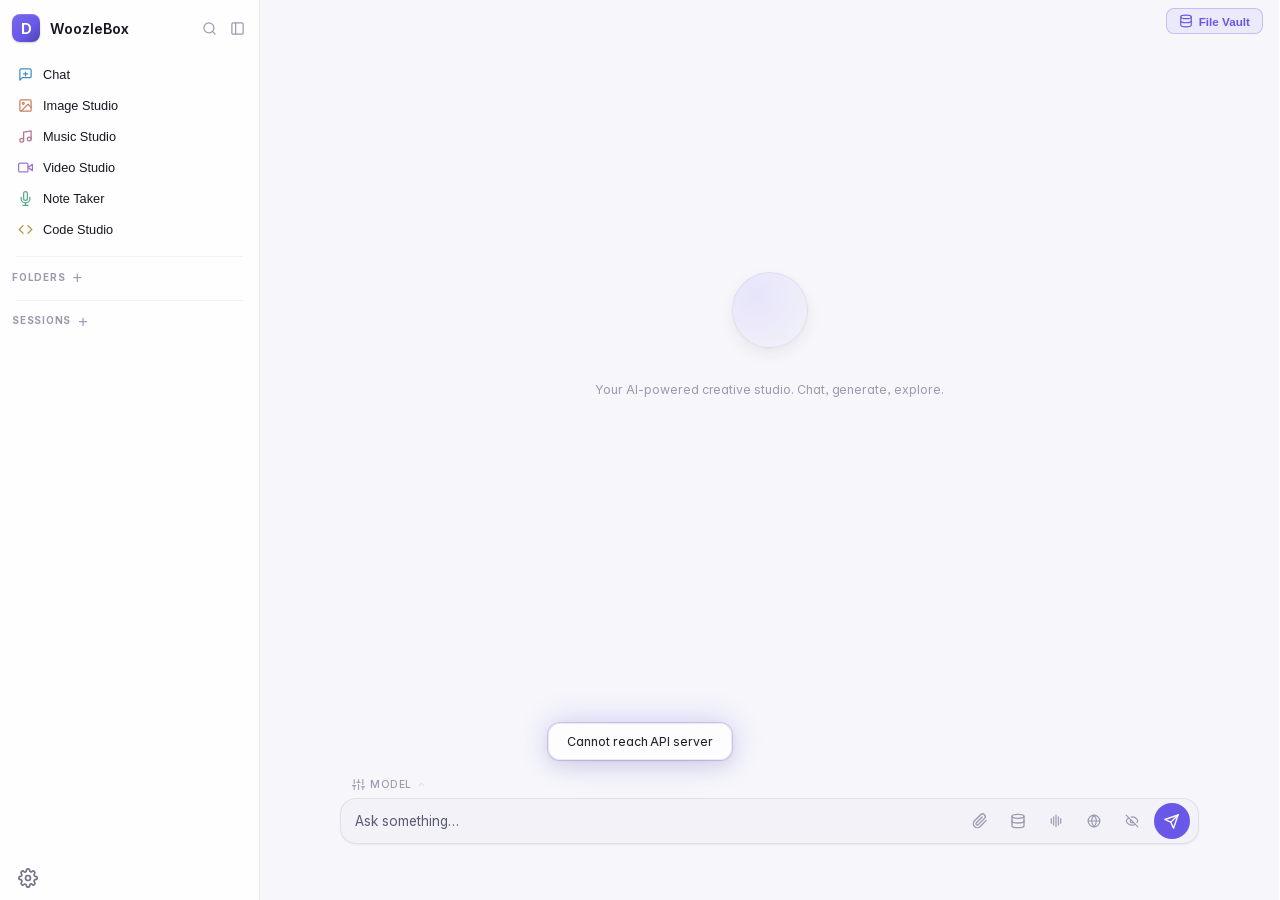
==== commit 40c415e6: "chat: add incognito mode, fix memory-save gating, default context to model max - Incognito mode: a p" ====
--- a/web/index.html
+++ b/web/index.html
@@ -18,7 +18,7 @@
   <link rel="stylesheet" href="css/1-variables.css?v=3">
   <link rel="stylesheet" href="css/2-base.css?v=19">
   <link rel="stylesheet" href="css/3-studios.css?v=17">
-  <link rel="stylesheet" href="css/4-chat.css?v=12">
+  <link rel="stylesheet" href="css/4-chat.css?v=17">
   <link rel="stylesheet" href="css/5-ui.css?v=26">
   <link rel="stylesheet" href="css/6-responsive.css?v=3">
   <link rel="stylesheet" href="lib/highlight.css">
@@ -73,6 +73,7 @@
   <symbol id="i-edit" viewBox="0 0 24 24" fill="none" stroke="currentColor" stroke-width="2" stroke-linecap="round" stroke-linejoin="round"><path d="M12 20h9"/><path d="M16.5 3.5a2.121 2.121 0 0 1 3 3L7 19l-4 1 1-4L16.5 3.5z"/></symbol>
   <symbol id="i-sliders" viewBox="0 0 24 24" fill="none" stroke="currentColor" stroke-width="2" stroke-linecap="round" stroke-linejoin="round"><line x1="4" y1="21" x2="4" y2="14"/><line x1="4" y1="10" x2="4" y2="3"/><line x1="12" y1="21" x2="12" y2="12"/><line x1="12" y1="8" x2="12" y2="3"/><line x1="20" y1="21" x2="20" y2="16"/><line x1="20" y1="12" x2="20" y2="3"/><line x1="1" y1="14" x2="7" y2="14"/><line x1="9" y1="8" x2="15" y2="8"/><line x1="17" y1="16" x2="23" y2="16"/></symbol>
   <symbol id="i-globe" viewBox="0 0 24 24" fill="none" stroke="currentColor" stroke-width="2" stroke-linecap="round" stroke-linejoin="round"><circle cx="12" cy="12" r="10"/><line x1="2" y1="12" x2="22" y2="12"/><path d="M12 2a15.3 15.3 0 0 1 4 10 15.3 15.3 0 0 1-4 10 15.3 15.3 0 0 1-4-10 15.3 15.3 0 0 1 4-10z"/></symbol>
+  <symbol id="i-incognito" viewBox="0 0 24 24" fill="none" stroke="currentColor" stroke-width="2" stroke-linecap="round" stroke-linejoin="round"><path d="M9.88 9.88a3 3 0 1 0 4.24 4.24"/><path d="M10.73 5.08A10.43 10.43 0 0 1 12 5c7 0 10 7 10 7a13.16 13.16 0 0 1-1.67 2.68"/><path d="M6.61 6.61A13.526 13.526 0 0 0 2 12s3 7 10 7a9.74 9.74 0 0 0 5.39-1.61"/><line x1="2" y1="2" x2="22" y2="22"/></symbol>
   <symbol id="i-search" viewBox="0 0 24 24" fill="none" stroke="currentColor" stroke-width="2" stroke-linecap="round" stroke-linejoin="round"><circle cx="11" cy="11" r="8"/><line x1="21" y1="21" x2="16.65" y2="16.65"/></symbol>
   <symbol id="i-trash-lines" viewBox="0 0 24 24" fill="none" stroke="currentColor" stroke-width="2" stroke-linecap="round" stroke-linejoin="round"><polyline points="3 6 5 6 21 6"/><path d="M19 6v14a2 2 0 0 1-2 2H7a2 2 0 0 1-2-2V6m3 0V4a2 2 0 0 1 2-2h4a2 2 0 0 1 2 2v2"/><line x1="10" y1="11" x2="10" y2="17"/><line x1="14" y1="11" x2="14" y2="17"/></symbol>
   <symbol id="i-pause" viewBox="0 0 24 24" fill="currentColor"><rect x="6" y="4" width="4" height="16"/><rect x="14" y="4" width="4" height="16"/></symbol>
@@ -479,14 +480,6 @@
     </div>
 
     <div id="input-area">
-      <div id="ctx-bar-wrap" style="display:none;align-items:center;gap:5px;padding:0 4px 8px;font-size:0.7rem;color:var(--text-faint);">
-        <svg id="ctx-pie" width="14" height="14" viewBox="0 0 16 16" style="flex-shrink:0;transform:rotate(-90deg);">
-          <circle cx="8" cy="8" r="6" fill="none" stroke="var(--surface3)" stroke-width="3"/>
-          <circle id="ctx-pie-arc" cx="8" cy="8" r="6" fill="none" stroke="var(--accent)" stroke-width="3"
-            stroke-dasharray="0 37.7" stroke-linecap="round" style="transition:stroke-dasharray 0.4s,stroke 0.4s;"/>
-        </svg>
-        <span id="ctx-label">0%</span>
-      </div>
       <div id="image-preview-bar" class="attach-preview-bar"></div>
       <div id="file-preview-bar" class="file-preview-bar"></div>
       <div id="queue-tray"></div>
@@ -552,6 +545,7 @@
                   <input type="range" id="chat-ctx-slider" min="2048" max="32768" step="2048" value="8192">
                   <span class="field-val" id="chat-ctx-val">8k</span>
                 </div>
+                <div class="ss-group-label" id="chat-ctx-note" style="display:none;opacity:0.7;font-weight:normal;margin-top:4px;">&nbsp;</div>
               </div>
               <div class="ss-group" title="When the context window fills past this percentage, the oldest turns are automatically summarized and compressed to free up room. 0 disables compaction (hard-stops at context limit). 75% is a sensible default.">
                 <div class="ss-group-label">Auto-Compact</div>
@@ -618,6 +612,9 @@
           <button class="prompt-action-btn" id="web-btn" title="Toggle web search">
             <svg width="14" height="14"><use href="#i-globe"/></svg>
           </button>
+          <button class="prompt-action-btn" id="incognito-btn" title="Incognito mode - start an unsaved, private chat">
+            <svg width="14" height="14"><use href="#i-incognito"/></svg>
+          </button>
           <button class="generate-btn" id="send-btn" title="Send (Enter)">
             <svg width="16" height="16"><use href="#i-send"/></svg>
           </button>
@@ -626,6 +623,14 @@
           <svg width="11" height="11" viewBox="0 0 24 24" fill="none" stroke="currentColor" stroke-width="2.5" stroke-linecap="round" stroke-linejoin="round"><path d="M10.29 3.86L1.82 18a2 2 0 0 0 1.71 3h16.94a2 2 0 0 0 1.71-3L13.71 3.86a2 2 0 0 0-3.42 0z"/><line x1="12" y1="9" x2="12" y2="13"/><line x1="12" y1="17" x2="12.01" y2="17"/></svg>
           CAUTION: Your query will be sent to the Internet
         </div>
+      </div>
+      <div id="ctx-bar-wrap" style="display:none;align-items:center;gap:5px;padding:8px 4px 0;font-size:0.7rem;color:var(--text-faint);">
+        <svg id="ctx-pie" width="14" height="14" viewBox="0 0 16 16" style="flex-shrink:0;transform:rotate(-90deg);">
+          <circle cx="8" cy="8" r="6" fill="none" stroke="var(--surface3)" stroke-width="3"/>
+          <circle id="ctx-pie-arc" cx="8" cy="8" r="6" fill="none" stroke="var(--accent)" stroke-width="3"
+            stroke-dasharray="0 37.7" stroke-linecap="round" style="transition:stroke-dasharray 0.4s,stroke 0.4s;"/>
+        </svg>
+        <span id="ctx-label">0%</span>
       </div>
     </div>
     </div><!-- /chat-content -->
@@ -2558,13 +2563,13 @@
 <script src="js/app.js?v=9"></script>
 <script src="js/auth.js"></script>
 <script src="js/settings.js?v=9"></script>
-<script src="js/chat-settings.js?v=2"></script>
+<script src="js/chat-settings.js?v=5"></script>
 <script src="js/memory.js"></script>
 <script src="js/ui.js"></script>
 <script src="js/markdown.js"></script>
 <script src="js/tts.js?v=8"></script>
 <script src="js/vault.js"></script>
-<script src="js/gpu.js"></script>
+<script src="js/gpu.js?v=1"></script>
 <script src="js/admin.js?v=1"></script>
 <script src="js/admin-prompts.js"></script>
 <script src="js/db-helpers.js"></script>
@@ -2579,7 +2584,7 @@
 <script src="js/code-studio.js"></script>
 <script src="js/notetaker.js"></script>
 <script src="js/slash-commands.js"></script>
-<script src="js/chat.js?v=3"></script>
+<script src="js/chat.js?v=5"></script>
 <script>
   // Avatar settings toggle - wired after all deferred scripts have run
   document.getElementById('avatar-toggle').addEventListener('change', function(e) {
--- a/web/css/4-chat.css
+++ b/web/css/4-chat.css
@@ -28,6 +28,7 @@
       flex-direction: column;
       overflow: hidden;
       min-width: 0;
+      position: relative; /* anchor for the incognito border/label overlay */
     }
 
     #chat-window {
@@ -528,6 +529,38 @@
     #web-btn.active { color: #38bdf8; background: rgba(56,189,248,0.12); }
     #web-btn.active:hover { background: rgba(56,189,248,0.2); }
 
+    /* ── Incognito mode ── */
+    #incognito-btn { background: none; color: var(--text-faint); }
+    #incognito-btn:hover { background: var(--surface3); color: var(--accent); }
+    #incognito-btn.active { color: var(--accent); background: var(--accent-glow); }
+    #incognito-btn.active:hover { background: color-mix(in srgb, var(--accent) 20%, transparent); }
+    /* Incognito: a thick alert-colored border around the CHAT WINDOW (not the
+     * whole page), with an "Incognito mode" label in the upper-left. Both are
+     * pointer-events:none overlays so they never disturb layout or clicks. */
+    body.incognito-active #chat-content::after {
+      content: "";
+      position: absolute;
+      inset: 0;
+      border: 5px solid color-mix(in srgb, var(--danger) 70%, transparent);
+      pointer-events: none;
+      z-index: 40;
+    }
+    body.incognito-active #chat-content::before {
+      content: "INCOGNITO MODE";
+      position: absolute;
+      top: 5px;   /* sit inside the 5px border, flush with the frame's top-left */
+      left: 5px;
+      padding: 3px 10px;
+      font-size: 0.66rem;
+      font-weight: 700;
+      letter-spacing: 0.06em;
+      color: #fff;
+      background: color-mix(in srgb, var(--danger) 70%, transparent);
+      border-bottom-right-radius: 6px;
+      pointer-events: none;
+      z-index: 41;
+    }
+
     /* ── Slash command autocomplete ── */
     #slash-autocomplete {
       position: absolute;
